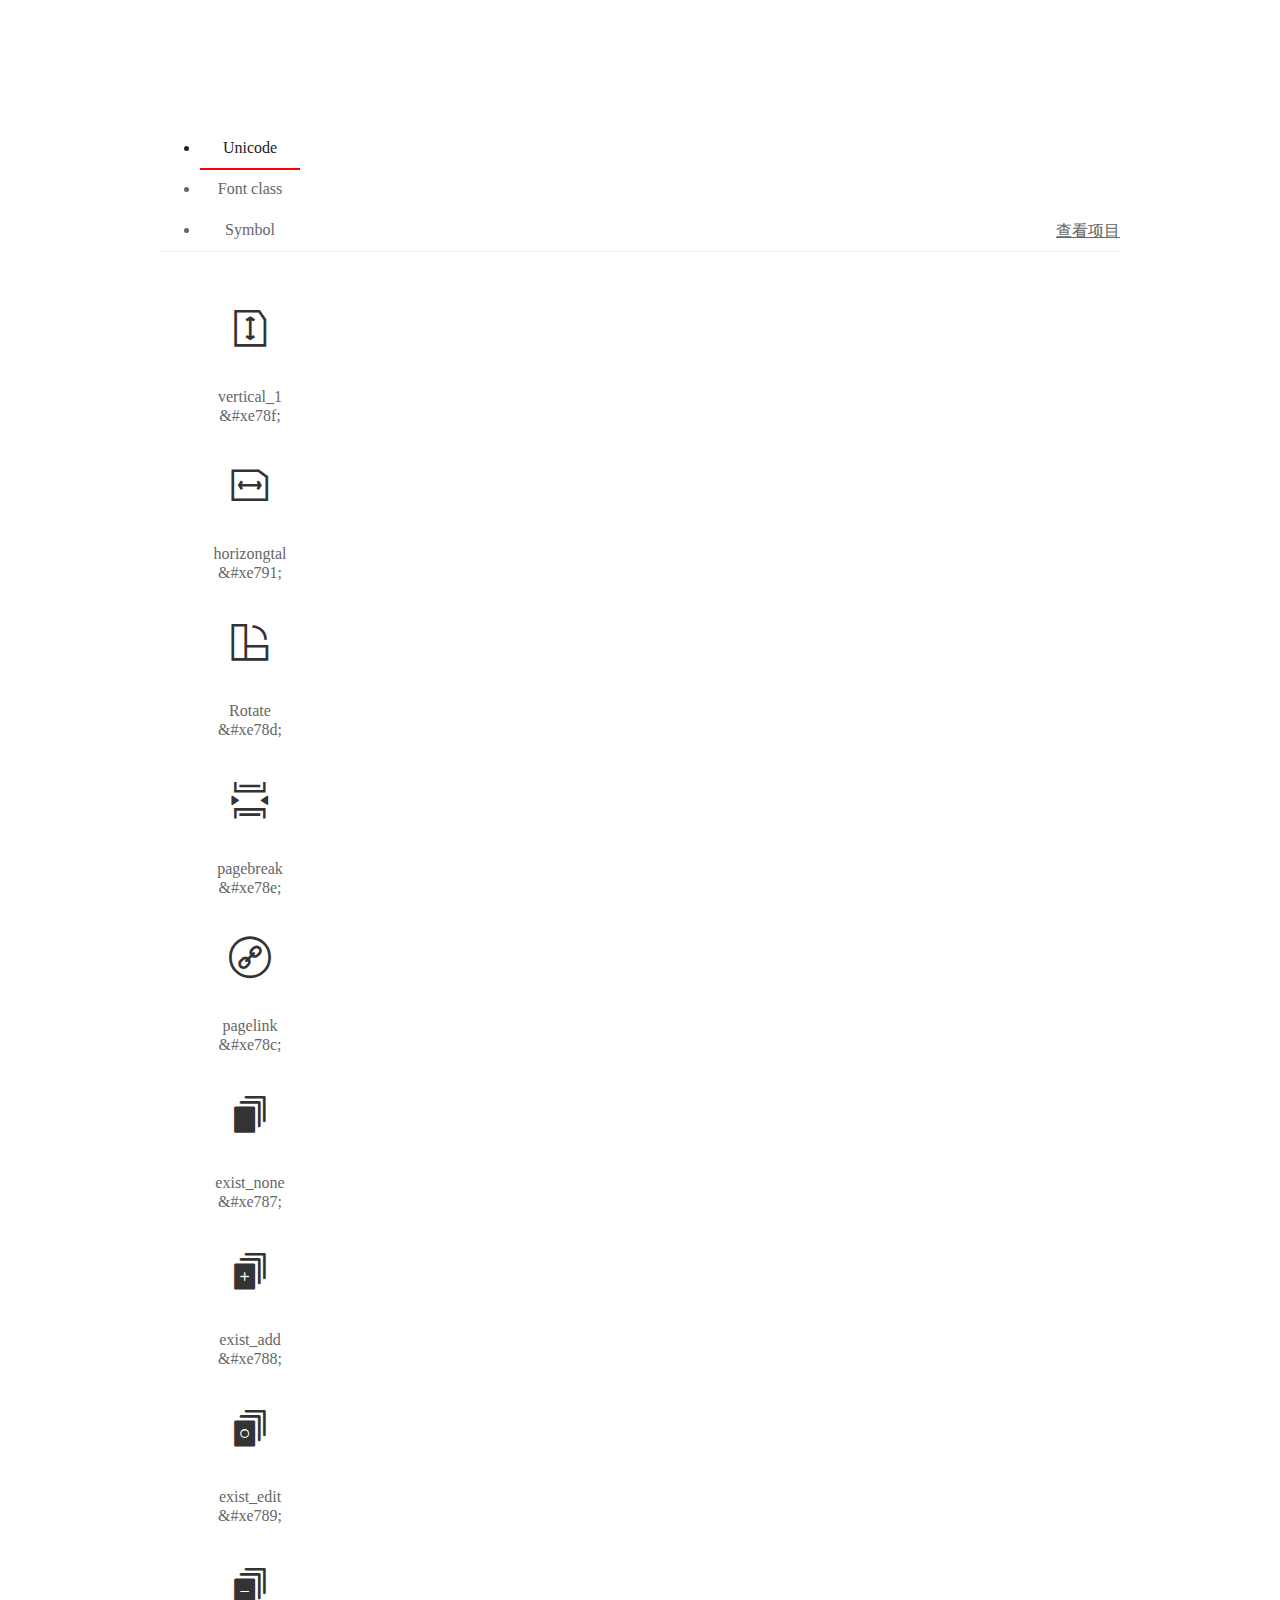
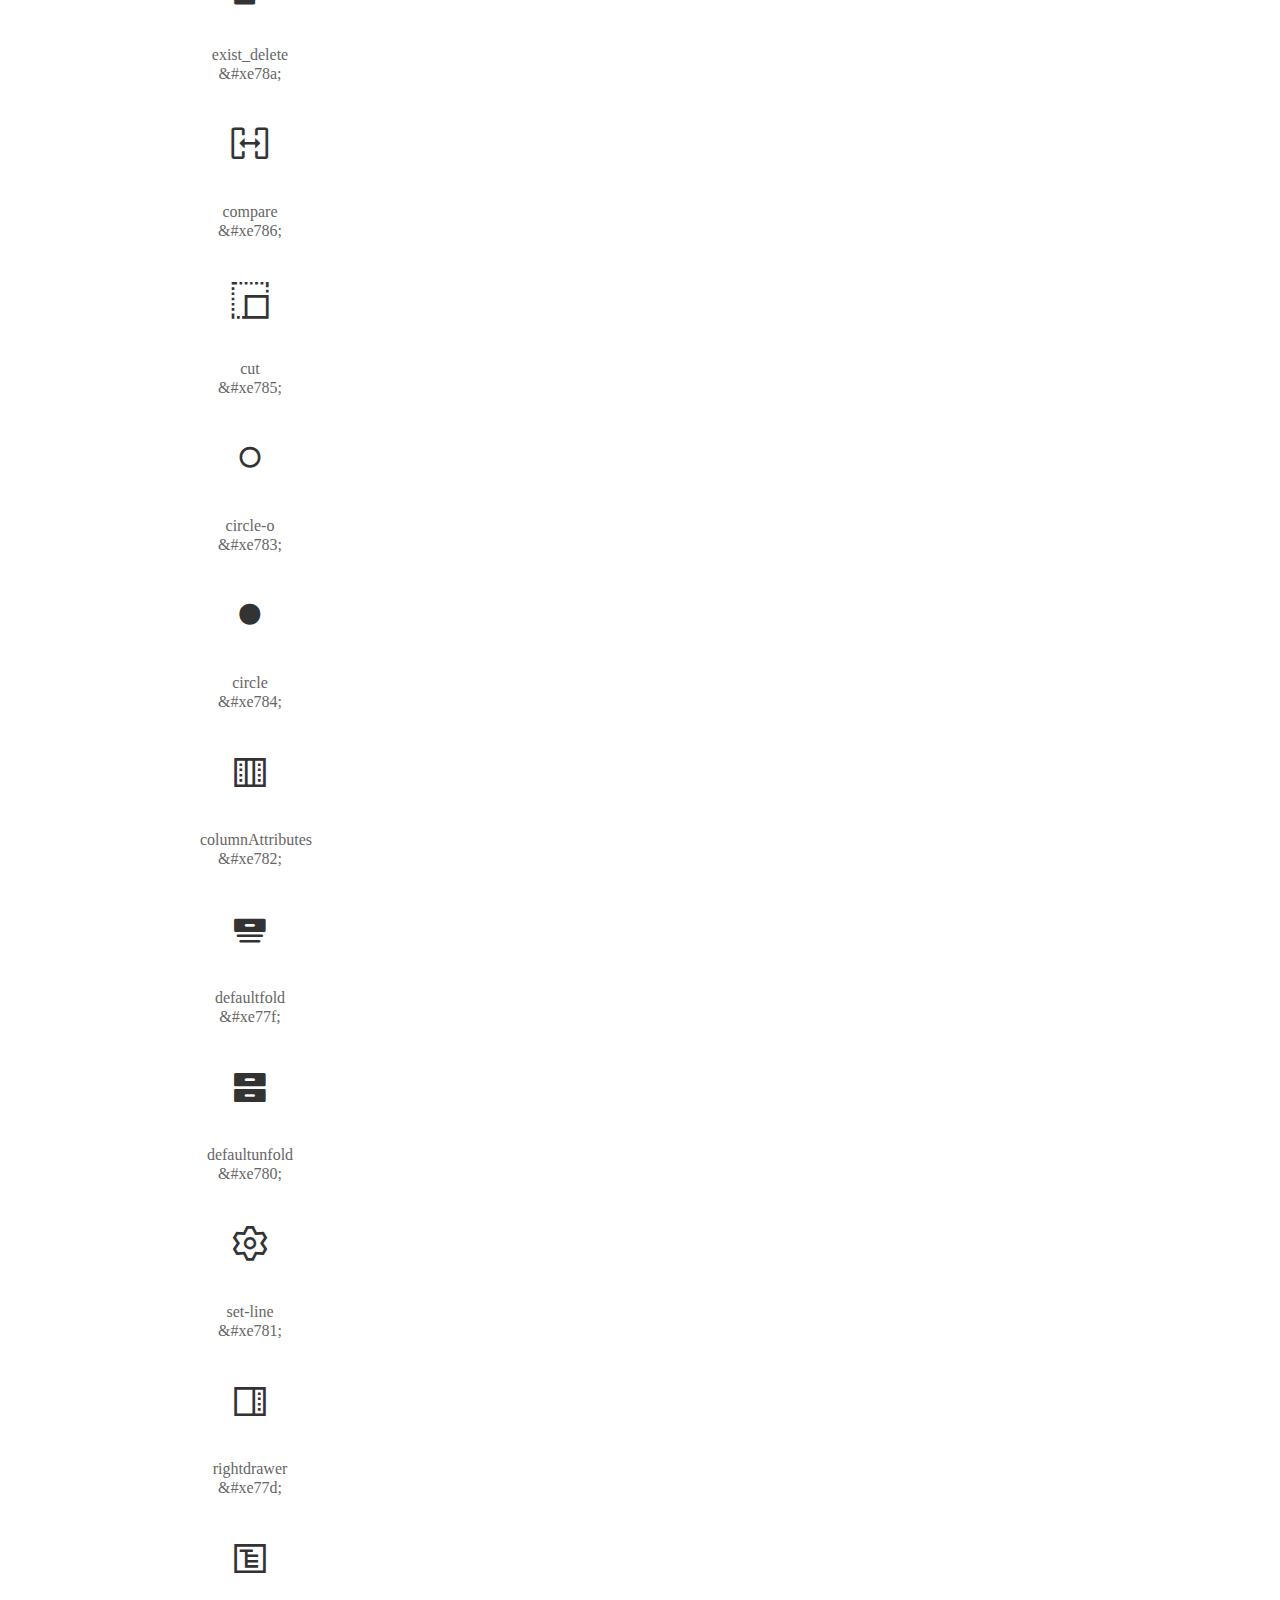
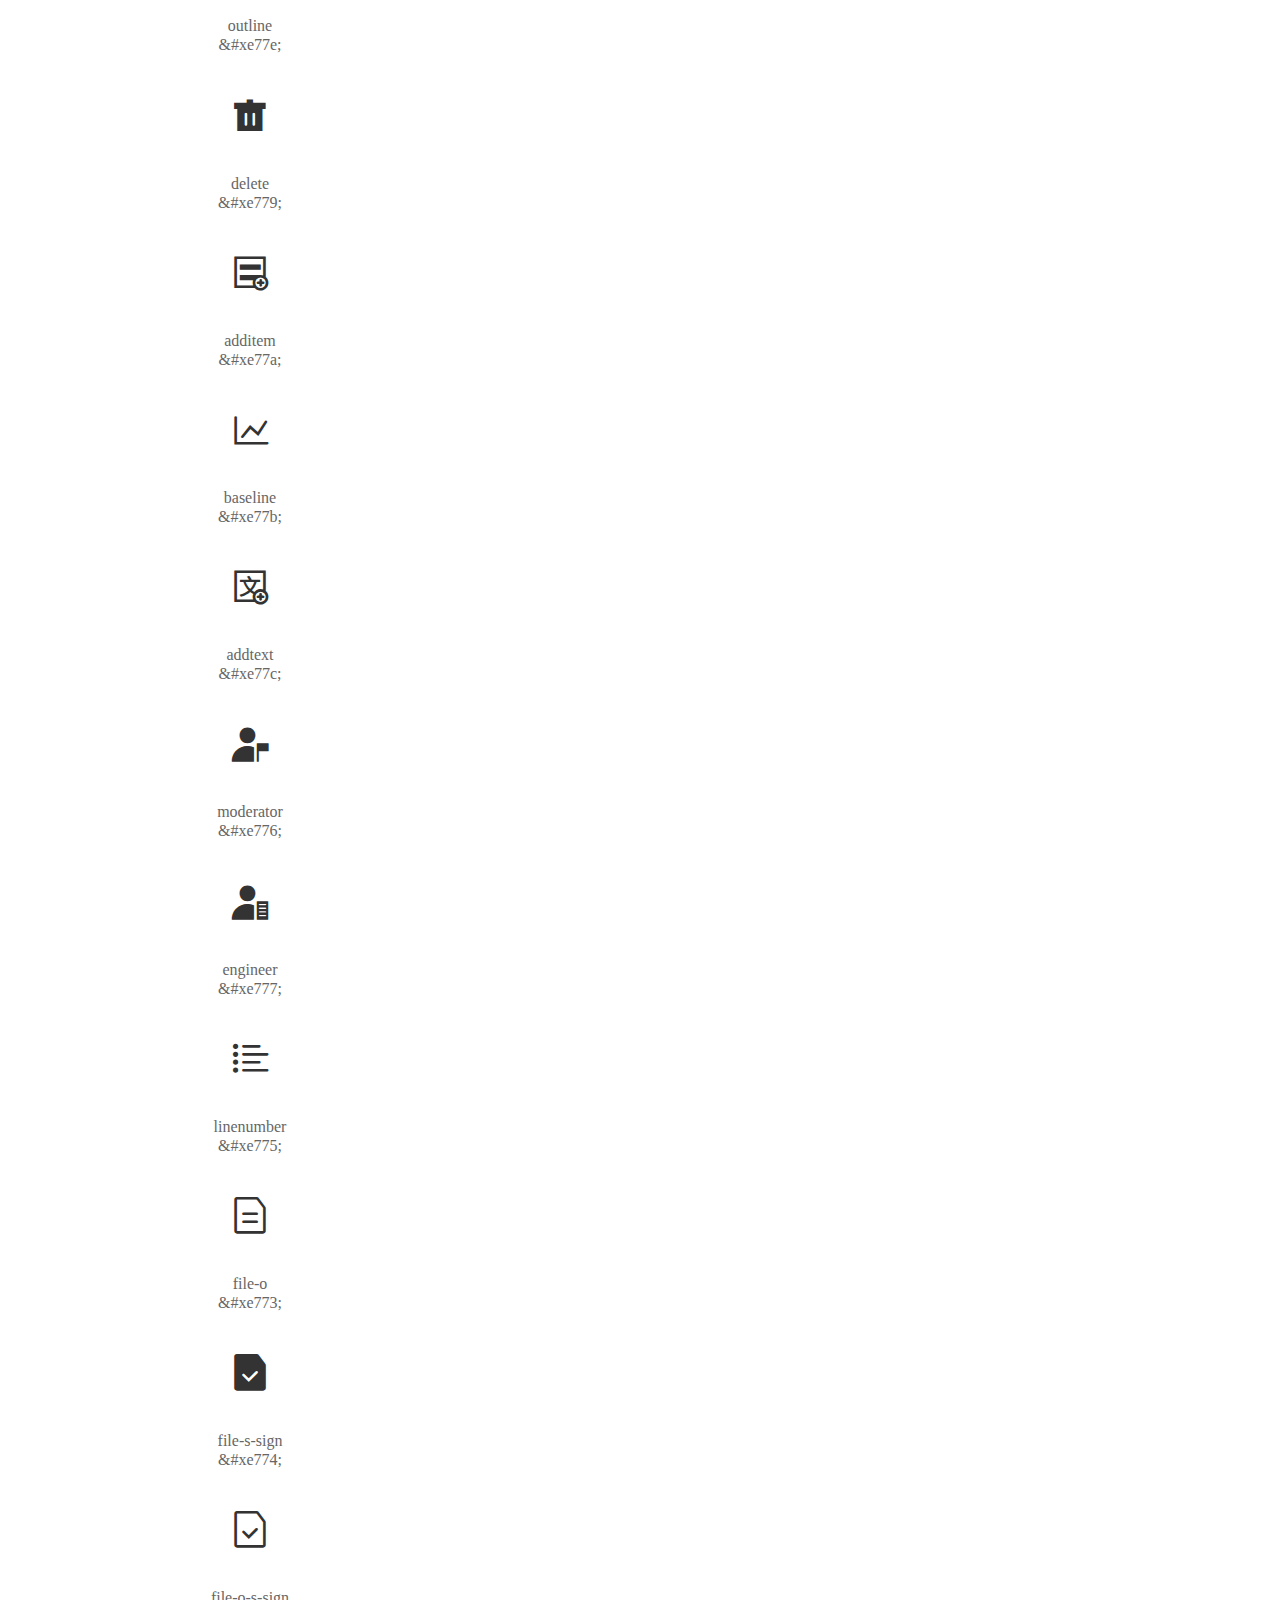
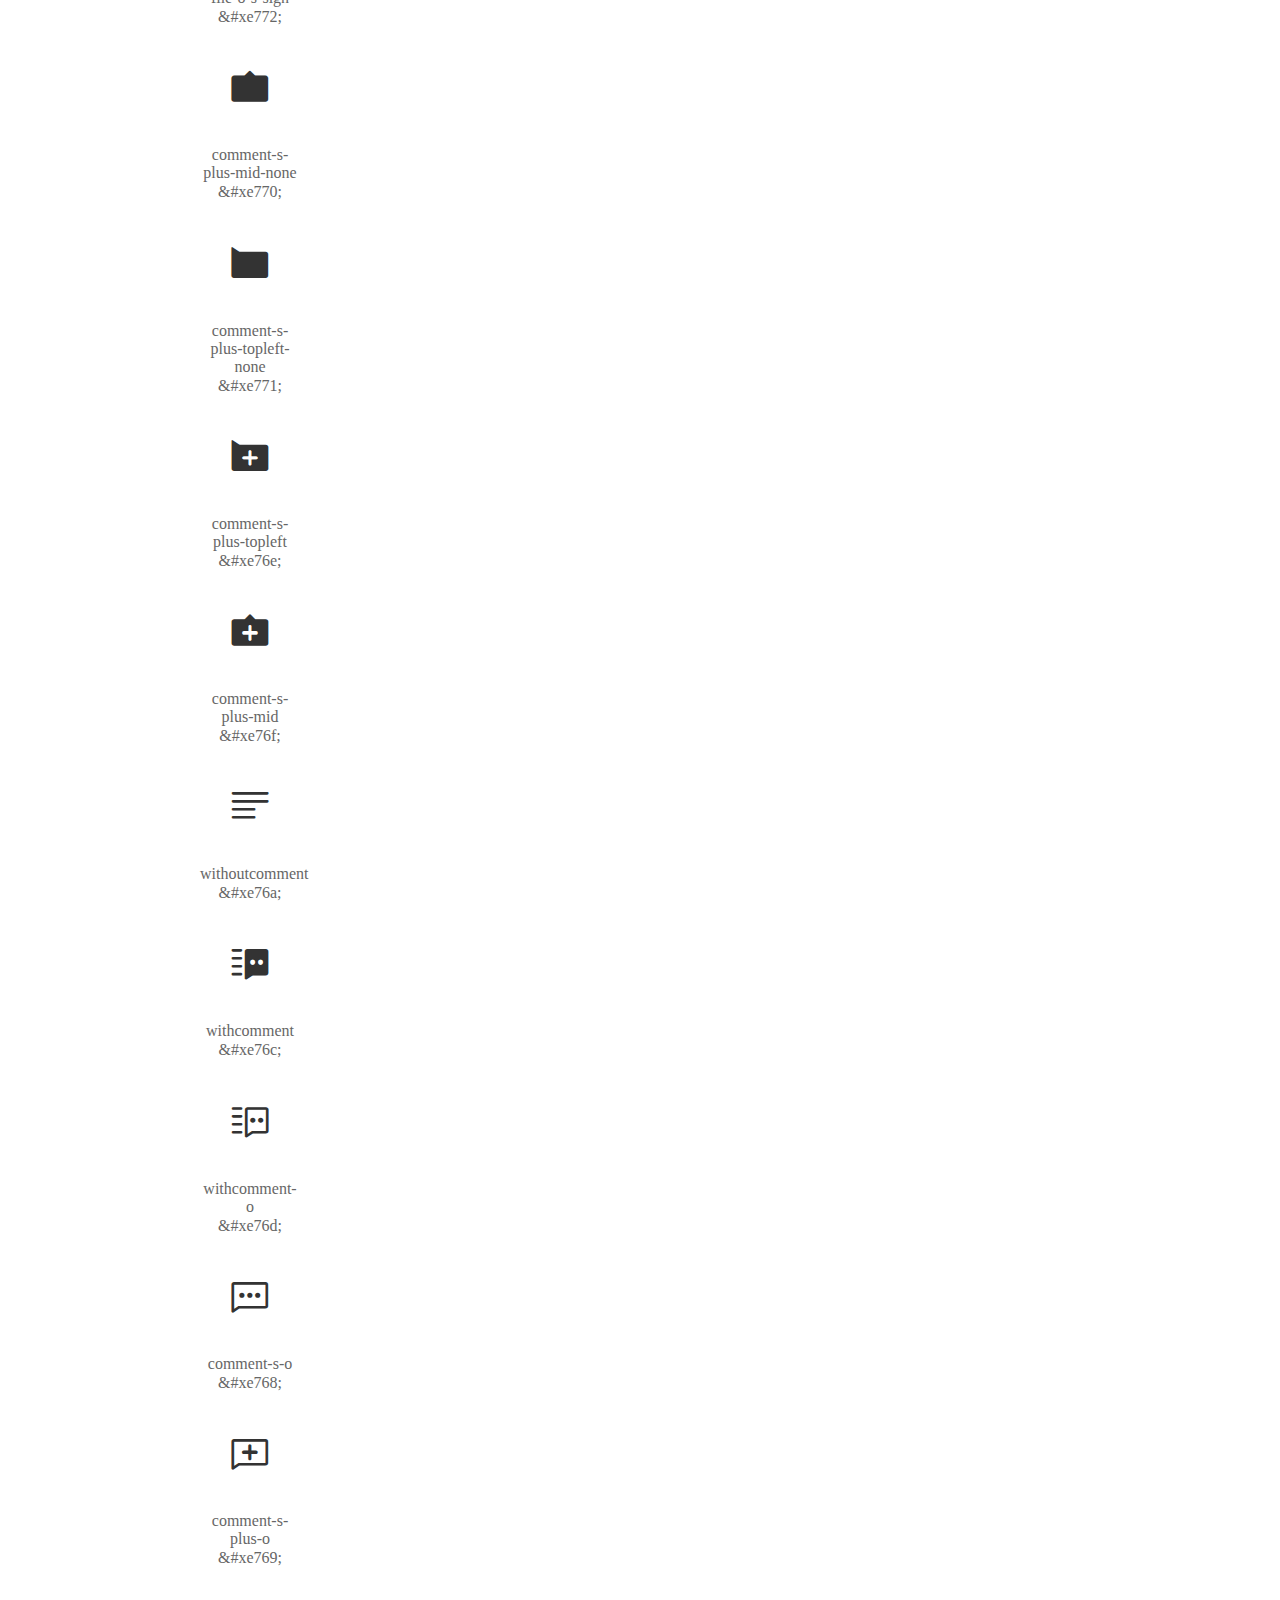
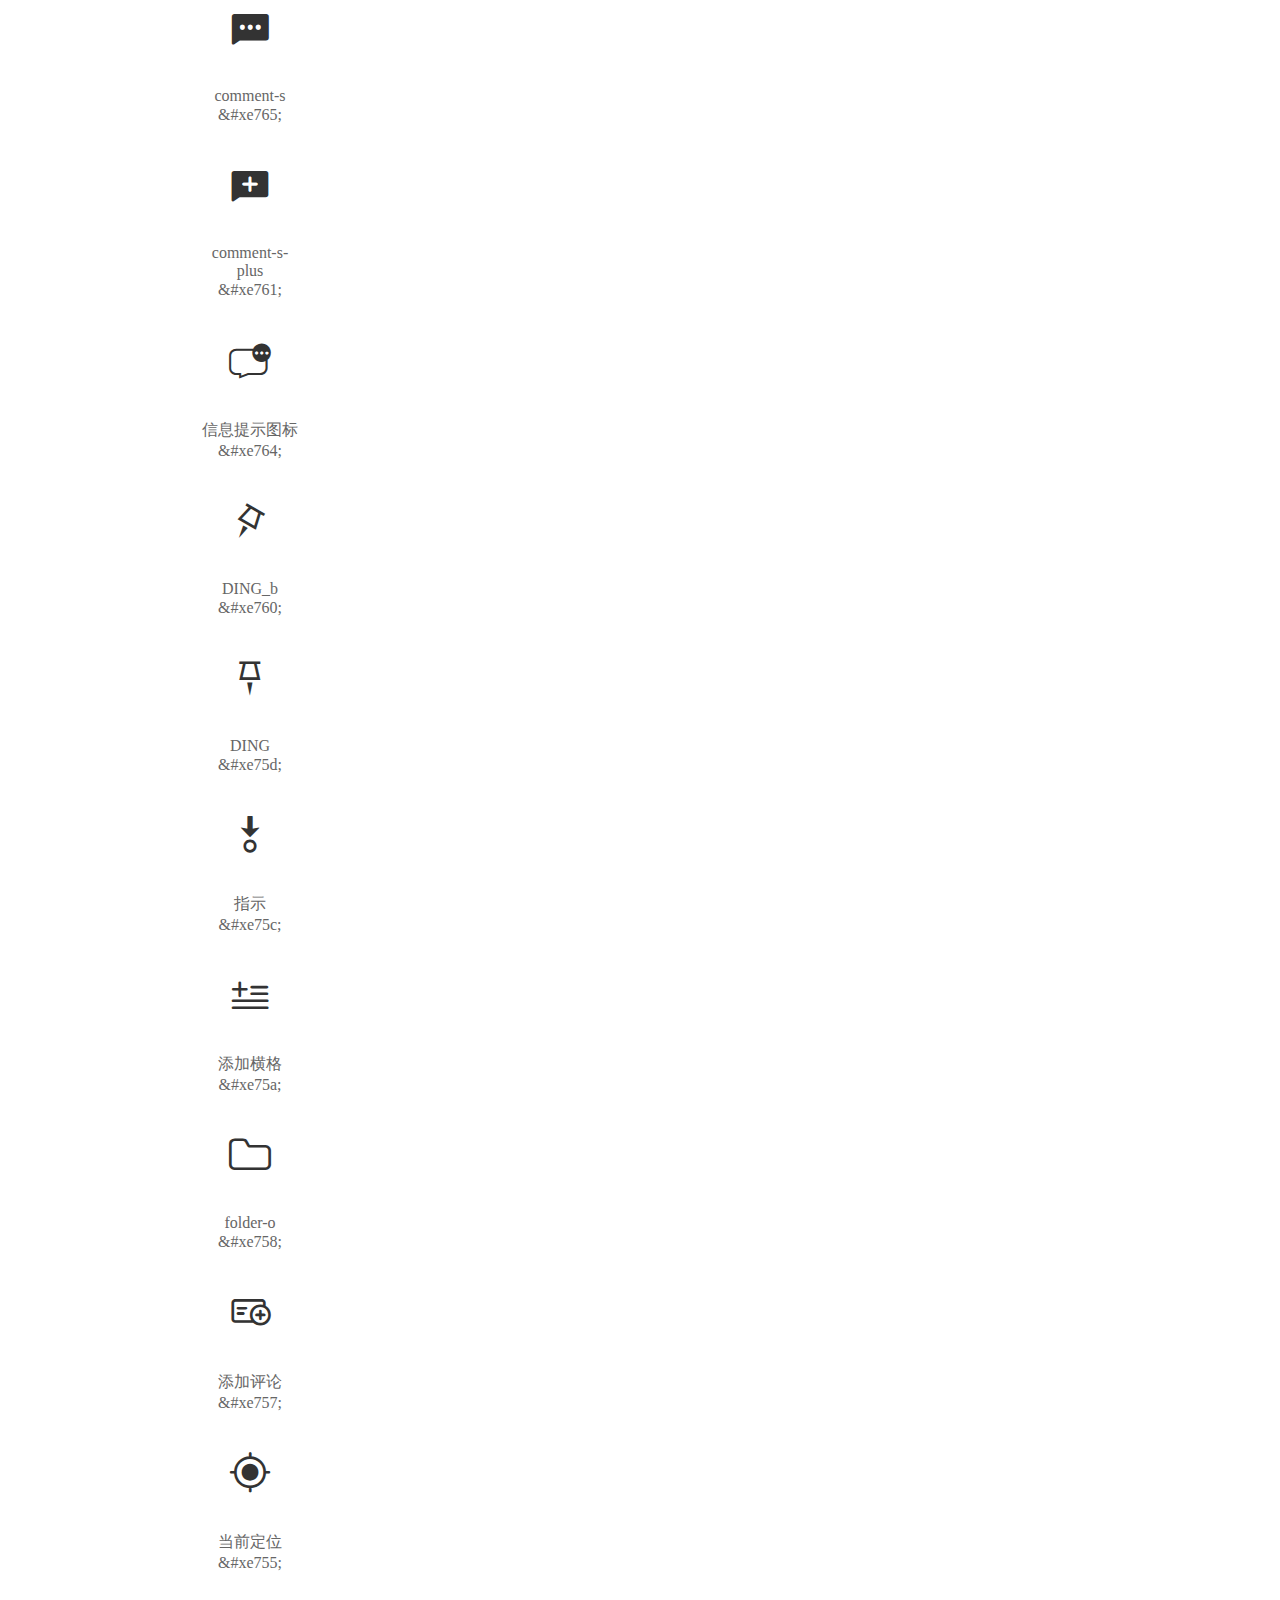
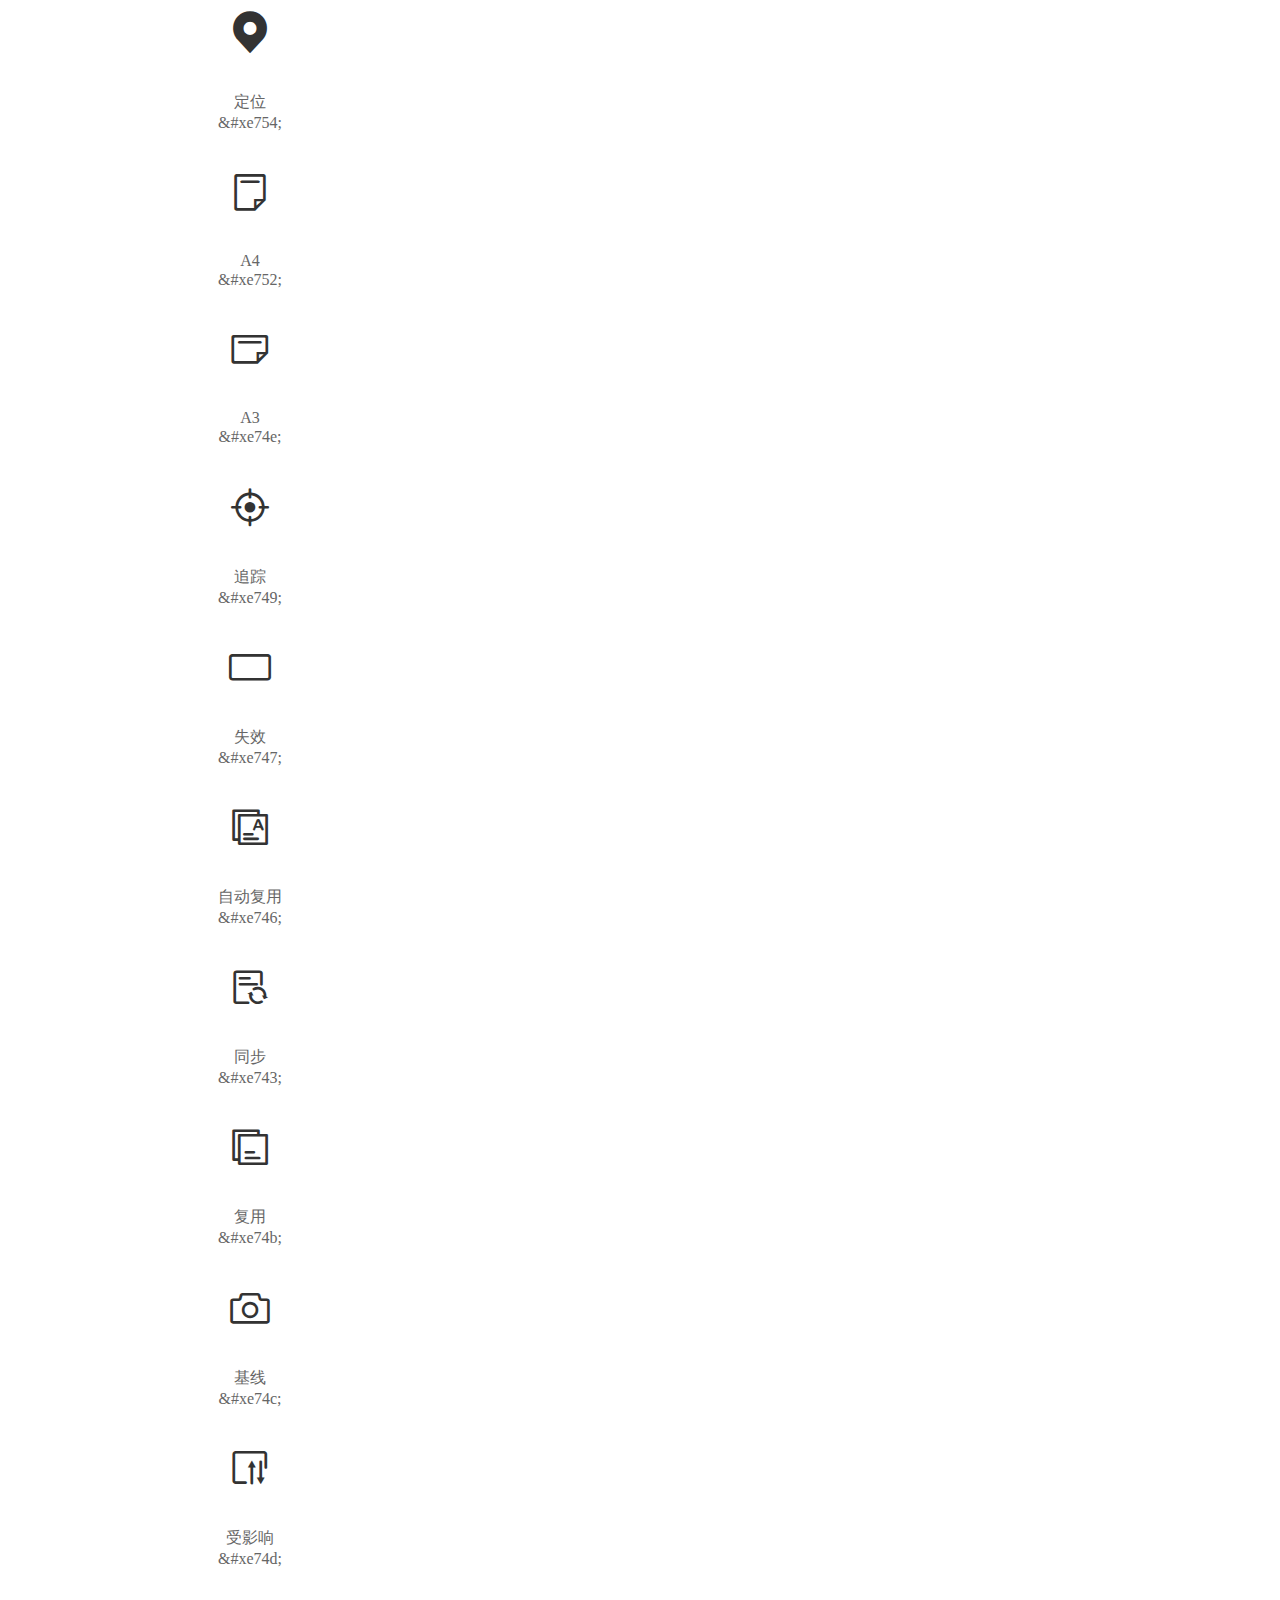
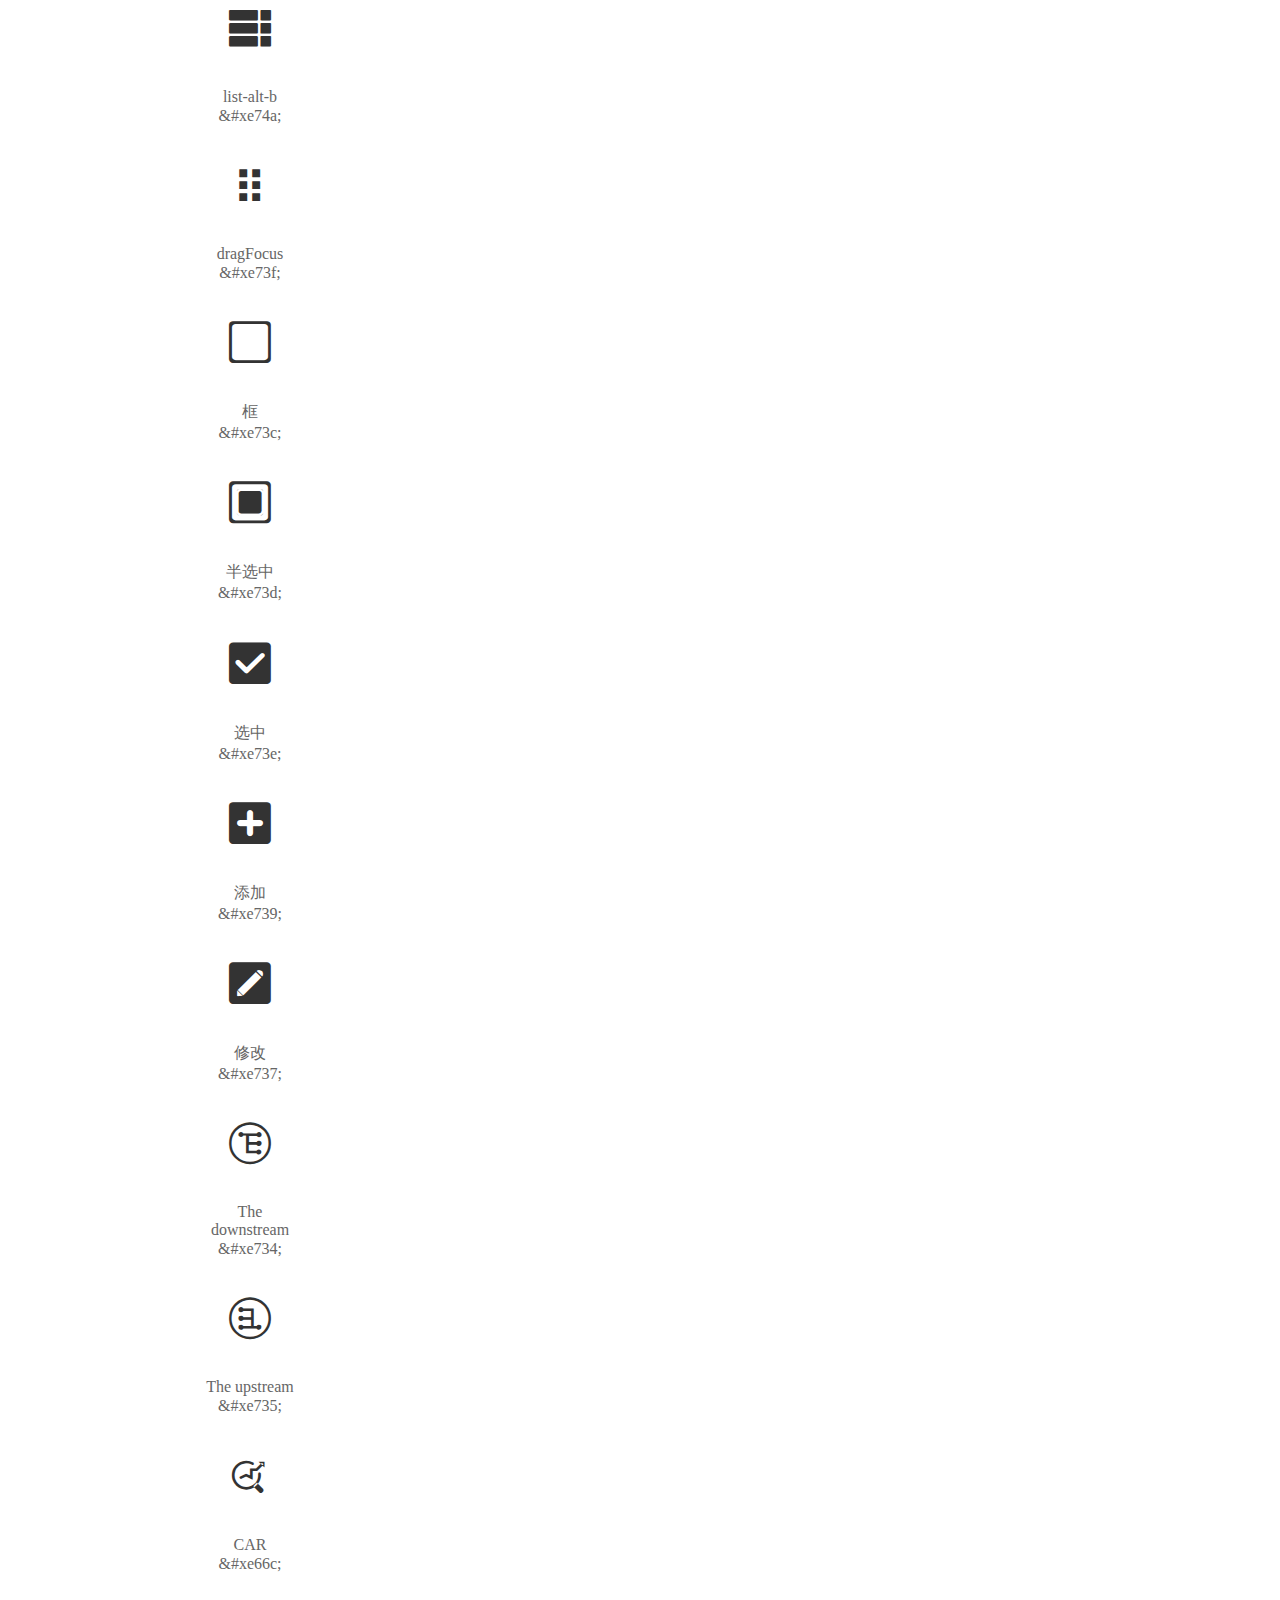
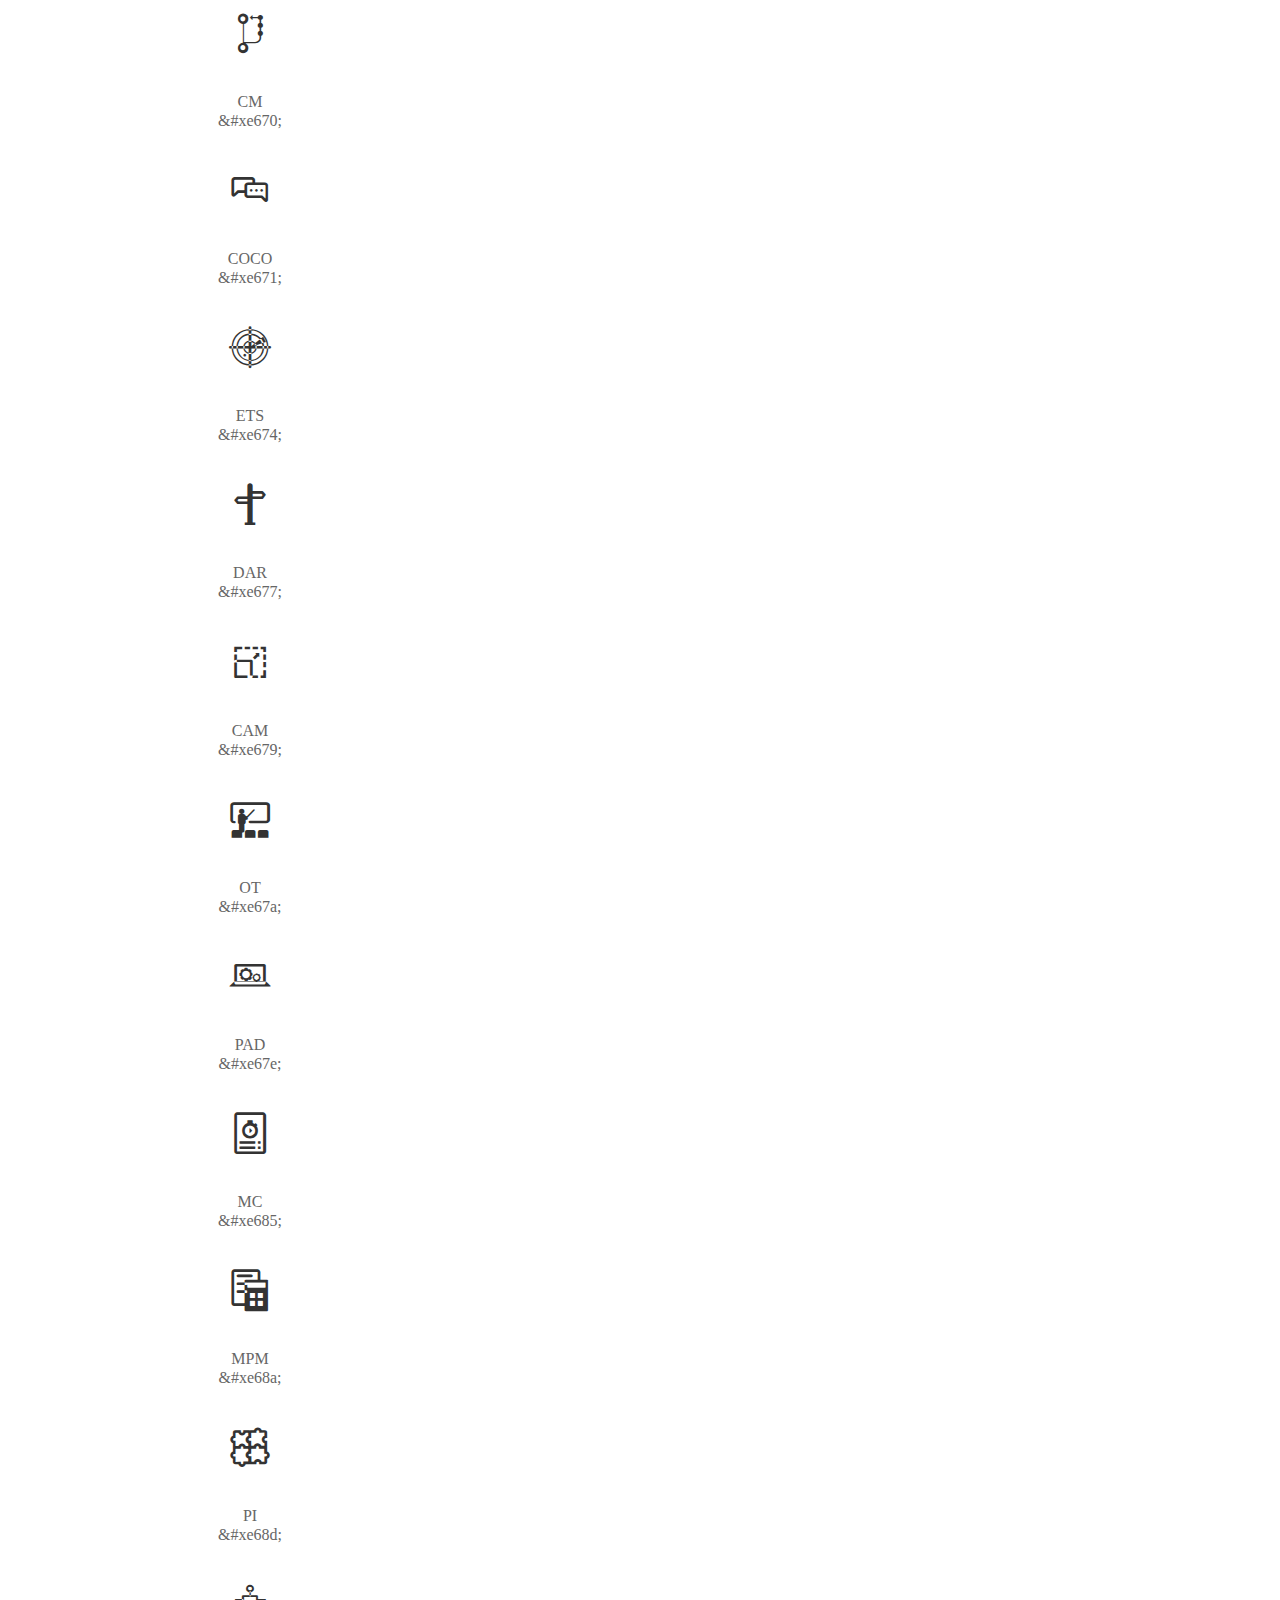
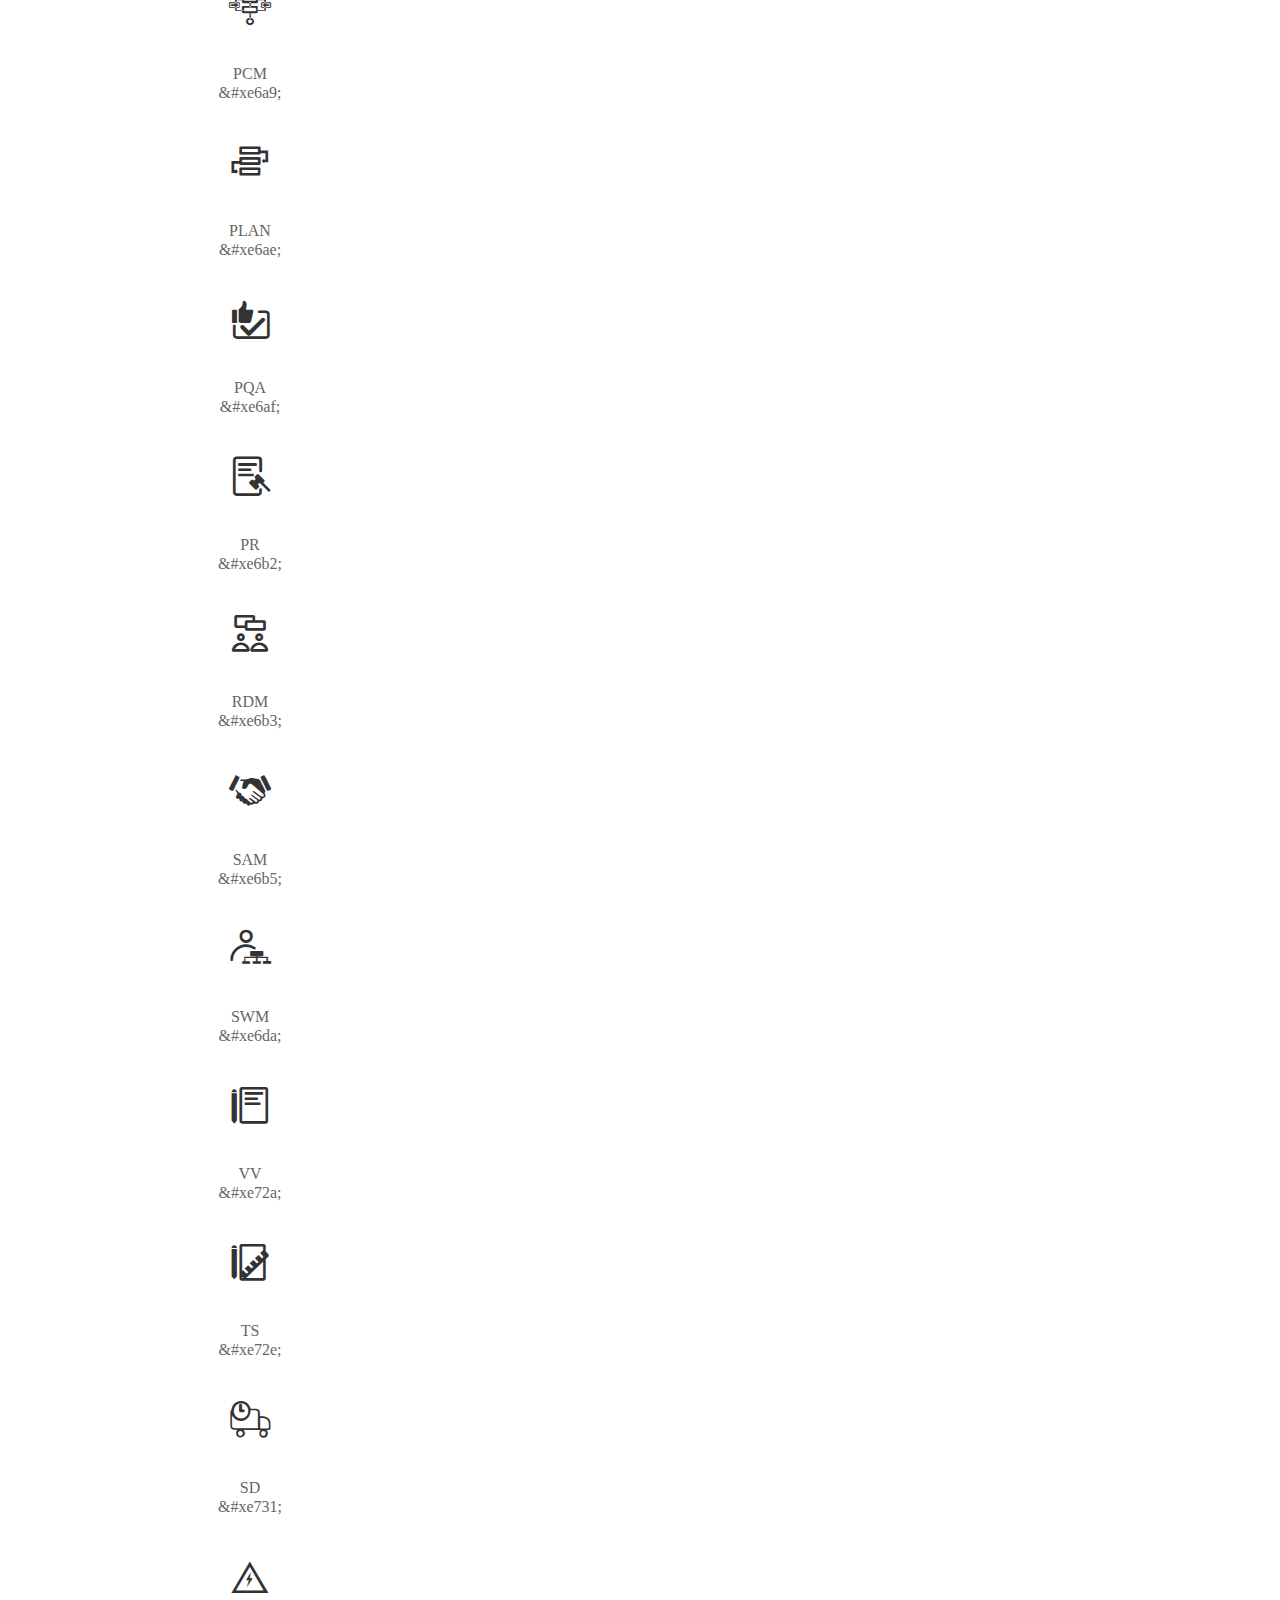
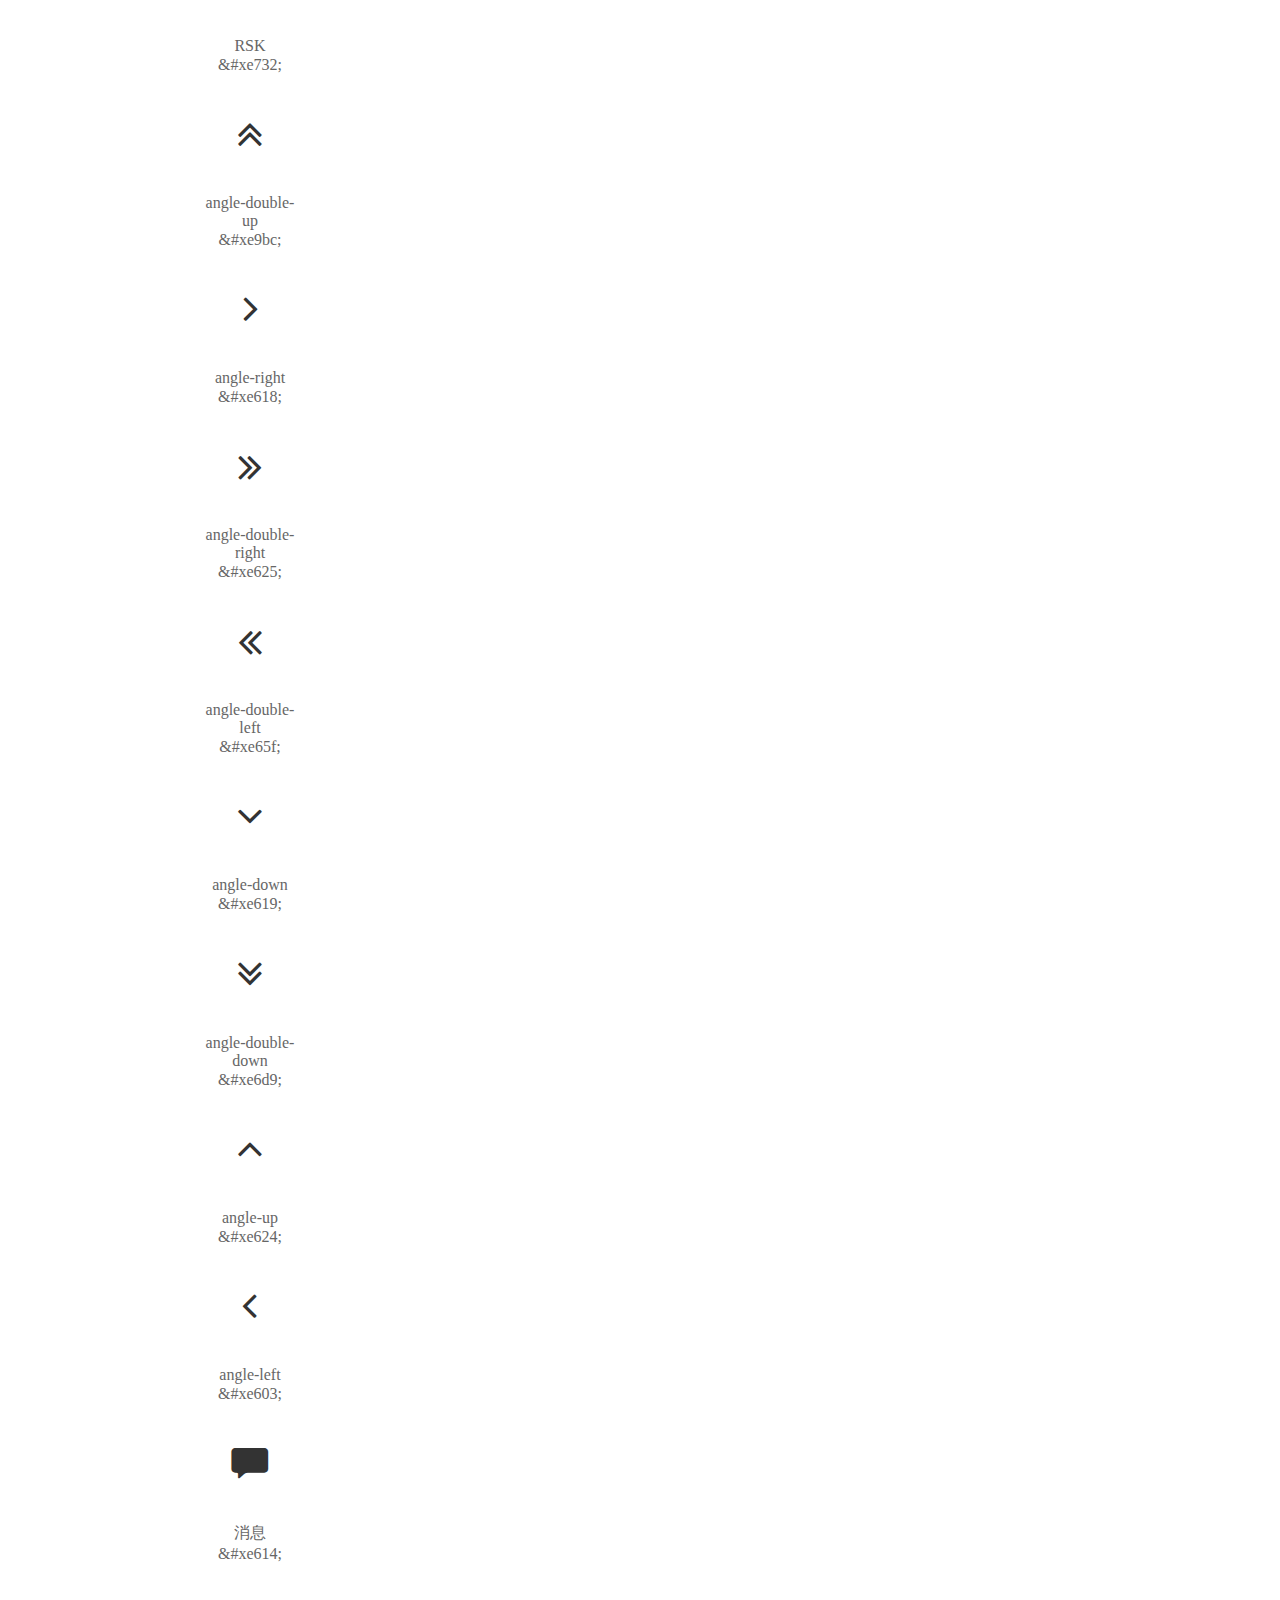
==== demo_index.html @ 4b27cd77 "Add files via upload" ====
<!DOCTYPE html>
<html>
<head>
  <meta charset="utf-8"/>
  <title>IconFont Demo</title>
  <link rel="shortcut icon" href="https://img.alicdn.com/tps/i4/TB1_oz6GVXXXXaFXpXXJDFnIXXX-64-64.ico" type="image/x-icon"/>
  <link rel="stylesheet" href="https://g.alicdn.com/thx/cube/1.3.2/cube.min.css">
  <link rel="stylesheet" href="demo.css">
  <link rel="stylesheet" href="iconfont.css">
  <script src="iconfont.js"></script>
  <!-- jQuery -->
  <script src="https://a1.alicdn.com/oss/uploads/2018/12/26/7bfddb60-08e8-11e9-9b04-53e73bb6408b.js"></script>
  <!-- 代码高亮 -->
  <script src="https://a1.alicdn.com/oss/uploads/2018/12/26/a3f714d0-08e6-11e9-8a15-ebf944d7534c.js"></script>
</head>
<body>
  <div class="main">
    <h1 class="logo"><a href="https://www.iconfont.cn/" title="iconfont 首页" target="_blank">&#xe86b;</a></h1>
    <div class="nav-tabs">
      <ul id="tabs" class="dib-box">
        <li class="dib active"><span>Unicode</span></li>
        <li class="dib"><span>Font class</span></li>
        <li class="dib"><span>Symbol</span></li>
      </ul>
      
      <a href="https://www.iconfont.cn/manage/index?manage_type=myprojects&projectId=692493" target="_blank" class="nav-more">查看项目</a>
      
    </div>
    <div class="tab-container">
      <div class="content unicode" style="display: block;">
          <ul class="icon_lists dib-box">
          
            <li class="dib">
              <span class="icon fa">&#xe78f;</span>
                <div class="name">vertical_1</div>
                <div class="code-name">&amp;#xe78f;</div>
              </li>
          
            <li class="dib">
              <span class="icon fa">&#xe791;</span>
                <div class="name">horizongtal</div>
                <div class="code-name">&amp;#xe791;</div>
              </li>
          
            <li class="dib">
              <span class="icon fa">&#xe78d;</span>
                <div class="name">Rotate</div>
                <div class="code-name">&amp;#xe78d;</div>
              </li>
          
            <li class="dib">
              <span class="icon fa">&#xe78e;</span>
                <div class="name">pagebreak</div>
                <div class="code-name">&amp;#xe78e;</div>
              </li>
          
            <li class="dib">
              <span class="icon fa">&#xe78c;</span>
                <div class="name">pagelink</div>
                <div class="code-name">&amp;#xe78c;</div>
              </li>
          
            <li class="dib">
              <span class="icon fa">&#xe787;</span>
                <div class="name">exist_none</div>
                <div class="code-name">&amp;#xe787;</div>
              </li>
          
            <li class="dib">
              <span class="icon fa">&#xe788;</span>
                <div class="name">exist_add</div>
                <div class="code-name">&amp;#xe788;</div>
              </li>
          
            <li class="dib">
              <span class="icon fa">&#xe789;</span>
                <div class="name">exist_edit</div>
                <div class="code-name">&amp;#xe789;</div>
              </li>
          
            <li class="dib">
              <span class="icon fa">&#xe78a;</span>
                <div class="name">exist_delete</div>
                <div class="code-name">&amp;#xe78a;</div>
              </li>
          
            <li class="dib">
              <span class="icon fa">&#xe786;</span>
                <div class="name">compare</div>
                <div class="code-name">&amp;#xe786;</div>
              </li>
          
            <li class="dib">
              <span class="icon fa">&#xe785;</span>
                <div class="name">cut</div>
                <div class="code-name">&amp;#xe785;</div>
              </li>
          
            <li class="dib">
              <span class="icon fa">&#xe783;</span>
                <div class="name">circle-o</div>
                <div class="code-name">&amp;#xe783;</div>
              </li>
          
            <li class="dib">
              <span class="icon fa">&#xe784;</span>
                <div class="name">circle</div>
                <div class="code-name">&amp;#xe784;</div>
              </li>
          
            <li class="dib">
              <span class="icon fa">&#xe782;</span>
                <div class="name">columnAttributes</div>
                <div class="code-name">&amp;#xe782;</div>
              </li>
          
            <li class="dib">
              <span class="icon fa">&#xe77f;</span>
                <div class="name">defaultfold</div>
                <div class="code-name">&amp;#xe77f;</div>
              </li>
          
            <li class="dib">
              <span class="icon fa">&#xe780;</span>
                <div class="name">defaultunfold</div>
                <div class="code-name">&amp;#xe780;</div>
              </li>
          
            <li class="dib">
              <span class="icon fa">&#xe781;</span>
                <div class="name">set-line</div>
                <div class="code-name">&amp;#xe781;</div>
              </li>
          
            <li class="dib">
              <span class="icon fa">&#xe77d;</span>
                <div class="name">rightdrawer</div>
                <div class="code-name">&amp;#xe77d;</div>
              </li>
          
            <li class="dib">
              <span class="icon fa">&#xe77e;</span>
                <div class="name">outline</div>
                <div class="code-name">&amp;#xe77e;</div>
              </li>
          
            <li class="dib">
              <span class="icon fa">&#xe779;</span>
                <div class="name">delete</div>
                <div class="code-name">&amp;#xe779;</div>
              </li>
          
            <li class="dib">
              <span class="icon fa">&#xe77a;</span>
                <div class="name">additem</div>
                <div class="code-name">&amp;#xe77a;</div>
              </li>
          
            <li class="dib">
              <span class="icon fa">&#xe77b;</span>
                <div class="name">baseline</div>
                <div class="code-name">&amp;#xe77b;</div>
              </li>
          
            <li class="dib">
              <span class="icon fa">&#xe77c;</span>
                <div class="name">addtext</div>
                <div class="code-name">&amp;#xe77c;</div>
              </li>
          
            <li class="dib">
              <span class="icon fa">&#xe776;</span>
                <div class="name">moderator</div>
                <div class="code-name">&amp;#xe776;</div>
              </li>
          
            <li class="dib">
              <span class="icon fa">&#xe777;</span>
                <div class="name">engineer</div>
                <div class="code-name">&amp;#xe777;</div>
              </li>
          
            <li class="dib">
              <span class="icon fa">&#xe775;</span>
                <div class="name">linenumber</div>
                <div class="code-name">&amp;#xe775;</div>
              </li>
          
            <li class="dib">
              <span class="icon fa">&#xe773;</span>
                <div class="name">file-o</div>
                <div class="code-name">&amp;#xe773;</div>
              </li>
          
            <li class="dib">
              <span class="icon fa">&#xe774;</span>
                <div class="name">file-s-sign</div>
                <div class="code-name">&amp;#xe774;</div>
              </li>
          
            <li class="dib">
              <span class="icon fa">&#xe772;</span>
                <div class="name">file-o-s-sign</div>
                <div class="code-name">&amp;#xe772;</div>
              </li>
          
            <li class="dib">
              <span class="icon fa">&#xe770;</span>
                <div class="name">comment-s-plus-mid-none</div>
                <div class="code-name">&amp;#xe770;</div>
              </li>
          
            <li class="dib">
              <span class="icon fa">&#xe771;</span>
                <div class="name">comment-s-plus-topleft-none</div>
                <div class="code-name">&amp;#xe771;</div>
              </li>
          
            <li class="dib">
              <span class="icon fa">&#xe76e;</span>
                <div class="name">comment-s-plus-topleft</div>
                <div class="code-name">&amp;#xe76e;</div>
              </li>
          
            <li class="dib">
              <span class="icon fa">&#xe76f;</span>
                <div class="name">comment-s-plus-mid</div>
                <div class="code-name">&amp;#xe76f;</div>
              </li>
          
            <li class="dib">
              <span class="icon fa">&#xe76a;</span>
                <div class="name">withoutcomment</div>
                <div class="code-name">&amp;#xe76a;</div>
              </li>
          
            <li class="dib">
              <span class="icon fa">&#xe76c;</span>
                <div class="name">withcomment</div>
                <div class="code-name">&amp;#xe76c;</div>
              </li>
          
            <li class="dib">
              <span class="icon fa">&#xe76d;</span>
                <div class="name">withcomment-o</div>
                <div class="code-name">&amp;#xe76d;</div>
              </li>
          
            <li class="dib">
              <span class="icon fa">&#xe768;</span>
                <div class="name">comment-s-o</div>
                <div class="code-name">&amp;#xe768;</div>
              </li>
          
            <li class="dib">
              <span class="icon fa">&#xe769;</span>
                <div class="name">comment-s-plus-o</div>
                <div class="code-name">&amp;#xe769;</div>
              </li>
          
            <li class="dib">
              <span class="icon fa">&#xe765;</span>
                <div class="name">comment-s</div>
                <div class="code-name">&amp;#xe765;</div>
              </li>
          
            <li class="dib">
              <span class="icon fa">&#xe761;</span>
                <div class="name">comment-s-plus</div>
                <div class="code-name">&amp;#xe761;</div>
              </li>
          
            <li class="dib">
              <span class="icon fa">&#xe764;</span>
                <div class="name">信息提示图标</div>
                <div class="code-name">&amp;#xe764;</div>
              </li>
          
            <li class="dib">
              <span class="icon fa">&#xe760;</span>
                <div class="name">DING_b</div>
                <div class="code-name">&amp;#xe760;</div>
              </li>
          
            <li class="dib">
              <span class="icon fa">&#xe75d;</span>
                <div class="name">DING</div>
                <div class="code-name">&amp;#xe75d;</div>
              </li>
          
            <li class="dib">
              <span class="icon fa">&#xe75c;</span>
                <div class="name">指示</div>
                <div class="code-name">&amp;#xe75c;</div>
              </li>
          
            <li class="dib">
              <span class="icon fa">&#xe75a;</span>
                <div class="name">添加横格</div>
                <div class="code-name">&amp;#xe75a;</div>
              </li>
          
            <li class="dib">
              <span class="icon fa">&#xe758;</span>
                <div class="name">folder-o</div>
                <div class="code-name">&amp;#xe758;</div>
              </li>
          
            <li class="dib">
              <span class="icon fa">&#xe757;</span>
                <div class="name">添加评论</div>
                <div class="code-name">&amp;#xe757;</div>
              </li>
          
            <li class="dib">
              <span class="icon fa">&#xe755;</span>
                <div class="name">当前定位</div>
                <div class="code-name">&amp;#xe755;</div>
              </li>
          
            <li class="dib">
              <span class="icon fa">&#xe754;</span>
                <div class="name">定位</div>
                <div class="code-name">&amp;#xe754;</div>
              </li>
          
            <li class="dib">
              <span class="icon fa">&#xe752;</span>
                <div class="name">A4</div>
                <div class="code-name">&amp;#xe752;</div>
              </li>
          
            <li class="dib">
              <span class="icon fa">&#xe74e;</span>
                <div class="name">A3</div>
                <div class="code-name">&amp;#xe74e;</div>
              </li>
          
            <li class="dib">
              <span class="icon fa">&#xe749;</span>
                <div class="name">追踪</div>
                <div class="code-name">&amp;#xe749;</div>
              </li>
          
            <li class="dib">
              <span class="icon fa">&#xe747;</span>
                <div class="name">失效</div>
                <div class="code-name">&amp;#xe747;</div>
              </li>
          
            <li class="dib">
              <span class="icon fa">&#xe746;</span>
                <div class="name">自动复用</div>
                <div class="code-name">&amp;#xe746;</div>
              </li>
          
            <li class="dib">
              <span class="icon fa">&#xe743;</span>
                <div class="name">同步</div>
                <div class="code-name">&amp;#xe743;</div>
              </li>
          
            <li class="dib">
              <span class="icon fa">&#xe74b;</span>
                <div class="name">复用</div>
                <div class="code-name">&amp;#xe74b;</div>
              </li>
          
            <li class="dib">
              <span class="icon fa">&#xe74c;</span>
                <div class="name">基线</div>
                <div class="code-name">&amp;#xe74c;</div>
              </li>
          
            <li class="dib">
              <span class="icon fa">&#xe74d;</span>
                <div class="name">受影响</div>
                <div class="code-name">&amp;#xe74d;</div>
              </li>
          
            <li class="dib">
              <span class="icon fa">&#xe74a;</span>
                <div class="name">list-alt-b</div>
                <div class="code-name">&amp;#xe74a;</div>
              </li>
          
            <li class="dib">
              <span class="icon fa">&#xe73f;</span>
                <div class="name">dragFocus</div>
                <div class="code-name">&amp;#xe73f;</div>
              </li>
          
            <li class="dib">
              <span class="icon fa">&#xe73c;</span>
                <div class="name">框</div>
                <div class="code-name">&amp;#xe73c;</div>
              </li>
          
            <li class="dib">
              <span class="icon fa">&#xe73d;</span>
                <div class="name">半选中</div>
                <div class="code-name">&amp;#xe73d;</div>
              </li>
          
            <li class="dib">
              <span class="icon fa">&#xe73e;</span>
                <div class="name">选中</div>
                <div class="code-name">&amp;#xe73e;</div>
              </li>
          
            <li class="dib">
              <span class="icon fa">&#xe739;</span>
                <div class="name">添加</div>
                <div class="code-name">&amp;#xe739;</div>
              </li>
          
            <li class="dib">
              <span class="icon fa">&#xe737;</span>
                <div class="name">修改</div>
                <div class="code-name">&amp;#xe737;</div>
              </li>
          
            <li class="dib">
              <span class="icon fa">&#xe734;</span>
                <div class="name">The downstream</div>
                <div class="code-name">&amp;#xe734;</div>
              </li>
          
            <li class="dib">
              <span class="icon fa">&#xe735;</span>
                <div class="name">The upstream</div>
                <div class="code-name">&amp;#xe735;</div>
              </li>
          
            <li class="dib">
              <span class="icon fa">&#xe66c;</span>
                <div class="name">CAR</div>
                <div class="code-name">&amp;#xe66c;</div>
              </li>
          
            <li class="dib">
              <span class="icon fa">&#xe670;</span>
                <div class="name">CM</div>
                <div class="code-name">&amp;#xe670;</div>
              </li>
          
            <li class="dib">
              <span class="icon fa">&#xe671;</span>
                <div class="name">COCO</div>
                <div class="code-name">&amp;#xe671;</div>
              </li>
          
            <li class="dib">
              <span class="icon fa">&#xe674;</span>
                <div class="name">ETS</div>
                <div class="code-name">&amp;#xe674;</div>
              </li>
          
            <li class="dib">
              <span class="icon fa">&#xe677;</span>
                <div class="name">DAR</div>
                <div class="code-name">&amp;#xe677;</div>
              </li>
          
            <li class="dib">
              <span class="icon fa">&#xe679;</span>
                <div class="name">CAM</div>
                <div class="code-name">&amp;#xe679;</div>
              </li>
          
            <li class="dib">
              <span class="icon fa">&#xe67a;</span>
                <div class="name">OT</div>
                <div class="code-name">&amp;#xe67a;</div>
              </li>
          
            <li class="dib">
              <span class="icon fa">&#xe67e;</span>
                <div class="name">PAD</div>
                <div class="code-name">&amp;#xe67e;</div>
              </li>
          
            <li class="dib">
              <span class="icon fa">&#xe685;</span>
                <div class="name">MC</div>
                <div class="code-name">&amp;#xe685;</div>
              </li>
          
            <li class="dib">
              <span class="icon fa">&#xe68a;</span>
                <div class="name">MPM</div>
                <div class="code-name">&amp;#xe68a;</div>
              </li>
          
            <li class="dib">
              <span class="icon fa">&#xe68d;</span>
                <div class="name">PI</div>
                <div class="code-name">&amp;#xe68d;</div>
              </li>
          
            <li class="dib">
              <span class="icon fa">&#xe6a9;</span>
                <div class="name">PCM</div>
                <div class="code-name">&amp;#xe6a9;</div>
              </li>
          
            <li class="dib">
              <span class="icon fa">&#xe6ae;</span>
                <div class="name">PLAN</div>
                <div class="code-name">&amp;#xe6ae;</div>
              </li>
          
            <li class="dib">
              <span class="icon fa">&#xe6af;</span>
                <div class="name">PQA</div>
                <div class="code-name">&amp;#xe6af;</div>
              </li>
          
            <li class="dib">
              <span class="icon fa">&#xe6b2;</span>
                <div class="name">PR</div>
                <div class="code-name">&amp;#xe6b2;</div>
              </li>
          
            <li class="dib">
              <span class="icon fa">&#xe6b3;</span>
                <div class="name">RDM</div>
                <div class="code-name">&amp;#xe6b3;</div>
              </li>
          
            <li class="dib">
              <span class="icon fa">&#xe6b5;</span>
                <div class="name">SAM</div>
                <div class="code-name">&amp;#xe6b5;</div>
              </li>
          
            <li class="dib">
              <span class="icon fa">&#xe6da;</span>
                <div class="name">SWM</div>
                <div class="code-name">&amp;#xe6da;</div>
              </li>
          
            <li class="dib">
              <span class="icon fa">&#xe72a;</span>
                <div class="name">VV</div>
                <div class="code-name">&amp;#xe72a;</div>
              </li>
          
            <li class="dib">
              <span class="icon fa">&#xe72e;</span>
                <div class="name">TS</div>
                <div class="code-name">&amp;#xe72e;</div>
              </li>
          
            <li class="dib">
              <span class="icon fa">&#xe731;</span>
                <div class="name">SD</div>
                <div class="code-name">&amp;#xe731;</div>
              </li>
          
            <li class="dib">
              <span class="icon fa">&#xe732;</span>
                <div class="name">RSK</div>
                <div class="code-name">&amp;#xe732;</div>
              </li>
          
            <li class="dib">
              <span class="icon fa">&#xe9bc;</span>
                <div class="name">angle-double-up</div>
                <div class="code-name">&amp;#xe9bc;</div>
              </li>
          
            <li class="dib">
              <span class="icon fa">&#xe618;</span>
                <div class="name">angle-right</div>
                <div class="code-name">&amp;#xe618;</div>
              </li>
          
            <li class="dib">
              <span class="icon fa">&#xe625;</span>
                <div class="name">angle-double-right</div>
                <div class="code-name">&amp;#xe625;</div>
              </li>
          
            <li class="dib">
              <span class="icon fa">&#xe65f;</span>
                <div class="name">angle-double-left</div>
                <div class="code-name">&amp;#xe65f;</div>
              </li>
          
            <li class="dib">
              <span class="icon fa">&#xe619;</span>
                <div class="name">angle-down</div>
                <div class="code-name">&amp;#xe619;</div>
              </li>
          
            <li class="dib">
              <span class="icon fa">&#xe6d9;</span>
                <div class="name">angle-double-down</div>
                <div class="code-name">&amp;#xe6d9;</div>
              </li>
          
            <li class="dib">
              <span class="icon fa">&#xe624;</span>
                <div class="name">angle-up</div>
                <div class="code-name">&amp;#xe624;</div>
              </li>
          
            <li class="dib">
              <span class="icon fa">&#xe603;</span>
                <div class="name">angle-left</div>
                <div class="code-name">&amp;#xe603;</div>
              </li>
          
            <li class="dib">
              <span class="icon fa">&#xe614;</span>
                <div class="name">消息</div>
                <div class="code-name">&amp;#xe614;</div>
              </li>
          
            <li class="dib">
              <span class="icon fa">&#xe728;</span>
                <div class="name">消息</div>
                <div class="code-name">&amp;#xe728;</div>
              </li>
          
            <li class="dib">
              <span class="icon fa">&#xe662;</span>
                <div class="name">relationship</div>
                <div class="code-name">&amp;#xe662;</div>
              </li>
          
            <li class="dib">
              <span class="icon fa">&#xe66a;</span>
                <div class="name">tree shape</div>
                <div class="code-name">&amp;#xe66a;</div>
              </li>
          
            <li class="dib">
              <span class="icon fa">&#xeaac;</span>
                <div class="name">file</div>
                <div class="code-name">&amp;#xeaac;</div>
              </li>
          
            <li class="dib">
              <span class="icon fa">&#xe628;</span>
                <div class="name">参考文件</div>
                <div class="code-name">&amp;#xe628;</div>
              </li>
          
            <li class="dib">
              <span class="icon fa">&#xeaaf;</span>
                <div class="name">file-code-o</div>
                <div class="code-name">&amp;#xeaaf;</div>
              </li>
          
            <li class="dib">
              <span class="icon fa">&#xe6fe;</span>
                <div class="name">filter</div>
                <div class="code-name">&amp;#xe6fe;</div>
              </li>
          
            <li class="dib">
              <span class="icon fa">&#xeab4;</span>
                <div class="name">eye</div>
                <div class="code-name">&amp;#xeab4;</div>
              </li>
          
            <li class="dib">
              <span class="icon fa">&#xe6ff;</span>
                <div class="name">check</div>
                <div class="code-name">&amp;#xe6ff;</div>
              </li>
          
            <li class="dib">
              <span class="icon fa">&#xeab6;</span>
                <div class="name">eye-slash</div>
                <div class="code-name">&amp;#xeab6;</div>
              </li>
          
            <li class="dib">
              <span class="icon fa">&#xe68c;</span>
                <div class="name">配置数据源</div>
                <div class="code-name">&amp;#xe68c;</div>
              </li>
          
            <li class="dib">
              <span class="icon fa">&#xeabd;</span>
                <div class="name">file-word-o</div>
                <div class="code-name">&amp;#xeabd;</div>
              </li>
          
            <li class="dib">
              <span class="icon fa">&#xe7da;</span>
                <div class="name">people_list_light</div>
                <div class="code-name">&amp;#xe7da;</div>
              </li>
          
            <li class="dib">
              <span class="icon fa">&#xeac5;</span>
                <div class="name">flag-o</div>
                <div class="code-name">&amp;#xeac5;</div>
              </li>
          
            <li class="dib">
              <span class="icon fa">&#xe7dd;</span>
                <div class="name">profile_light</div>
                <div class="code-name">&amp;#xe7dd;</div>
              </li>
          
            <li class="dib">
              <span class="icon fa">&#xeaca;</span>
                <div class="name">folder-o</div>
                <div class="code-name">&amp;#xeaca;</div>
              </li>
          
            <li class="dib">
              <span class="icon fa">&#xe68e;</span>
                <div class="name">出库登记</div>
                <div class="code-name">&amp;#xe68e;</div>
              </li>
          
            <li class="dib">
              <span class="icon fa">&#xeacf;</span>
                <div class="name">file-text</div>
                <div class="code-name">&amp;#xeacf;</div>
              </li>
          
            <li class="dib">
              <span class="icon fa">&#xe68f;</span>
                <div class="name">入库等记</div>
                <div class="code-name">&amp;#xe68f;</div>
              </li>
          
            <li class="dib">
              <span class="icon fa">&#xeadb;</span>
                <div class="name">folder-open-o</div>
                <div class="code-name">&amp;#xeadb;</div>
              </li>
          
            <li class="dib">
              <span class="icon fa">&#xe6d0;</span>
                <div class="name">显示查找列表</div>
                <div class="code-name">&amp;#xe6d0;</div>
              </li>
          
            <li class="dib">
              <span class="icon fa">&#xe659;</span>
                <div class="name">info-circle</div>
                <div class="code-name">&amp;#xe659;</div>
              </li>
          
            <li class="dib">
              <span class="icon fa">&#xe690;</span>
                <div class="name">检查项</div>
                <div class="code-name">&amp;#xe690;</div>
              </li>
          
            <li class="dib">
              <span class="icon fa">&#xeb3b;</span>
                <div class="name">list-alt</div>
                <div class="code-name">&amp;#xeb3b;</div>
              </li>
          
            <li class="dib">
              <span class="icon fa">&#xe691;</span>
                <div class="name">35-报表模块</div>
                <div class="code-name">&amp;#xe691;</div>
              </li>
          
            <li class="dib">
              <span class="icon fa">&#xeb3d;</span>
                <div class="name">list-ul</div>
                <div class="code-name">&amp;#xeb3d;</div>
              </li>
          
            <li class="dib">
              <span class="icon fa">&#xe6e7;</span>
                <div class="name">活动更多</div>
                <div class="code-name">&amp;#xe6e7;</div>
              </li>
          
            <li class="dib">
              <span class="icon fa">&#xeb4f;</span>
                <div class="name">long-arrow-up</div>
                <div class="code-name">&amp;#xeb4f;</div>
              </li>
          
            <li class="dib">
              <span class="icon fa">&#xe693;</span>
                <div class="name">符号-步骤条</div>
                <div class="code-name">&amp;#xe693;</div>
              </li>
          
            <li class="dib">
              <span class="icon fa">&#xeb64;</span>
                <div class="name">newspaper-o</div>
                <div class="code-name">&amp;#xeb64;</div>
              </li>
          
            <li class="dib">
              <span class="icon fa">&#xe6d1;</span>
                <div class="name">符号-树选择器</div>
                <div class="code-name">&amp;#xe6d1;</div>
              </li>
          
            <li class="dib">
              <span class="icon fa">&#xeb6e;</span>
                <div class="name">minus-circle</div>
                <div class="code-name">&amp;#xeb6e;</div>
              </li>
          
            <li class="dib">
              <span class="icon fa">&#xe6a5;</span>
                <div class="name">集合</div>
                <div class="code-name">&amp;#xe6a5;</div>
              </li>
          
            <li class="dib">
              <span class="icon fa">&#xeb84;</span>
                <div class="name">paper-plane-o</div>
                <div class="code-name">&amp;#xeb84;</div>
              </li>
          
            <li class="dib">
              <span class="icon fa">&#xe697;</span>
                <div class="name">发布专家文章</div>
                <div class="code-name">&amp;#xe697;</div>
              </li>
          
            <li class="dib">
              <span class="icon fa">&#xeb89;</span>
                <div class="name">pencil</div>
                <div class="code-name">&amp;#xeb89;</div>
              </li>
          
            <li class="dib">
              <span class="icon fa">&#xe700;</span>
                <div class="name">address-card-o</div>
                <div class="code-name">&amp;#xe700;</div>
              </li>
          
            <li class="dib">
              <span class="icon fa">&#xeb8a;</span>
                <div class="name">pencil-square</div>
                <div class="code-name">&amp;#xeb8a;</div>
              </li>
          
            <li class="dib">
              <span class="icon fa">&#xe704;</span>
                <div class="name">bell-o</div>
                <div class="code-name">&amp;#xe704;</div>
              </li>
          
            <li class="dib">
              <span class="icon fa">&#xeba0;</span>
                <div class="name">print</div>
                <div class="code-name">&amp;#xeba0;</div>
              </li>
          
            <li class="dib">
              <span class="icon fa">&#xe705;</span>
                <div class="name">book</div>
                <div class="code-name">&amp;#xe705;</div>
              </li>
          
            <li class="dib">
              <span class="icon fa">&#xeba1;</span>
                <div class="name">puzzle-piece</div>
                <div class="code-name">&amp;#xeba1;</div>
              </li>
          
            <li class="dib">
              <span class="icon fa">&#xe706;</span>
                <div class="name">briefcase</div>
                <div class="code-name">&amp;#xe706;</div>
              </li>
          
            <li class="dib">
              <span class="icon fa">&#xeba4;</span>
                <div class="name">pie-chart</div>
                <div class="code-name">&amp;#xeba4;</div>
              </li>
          
            <li class="dib">
              <span class="icon fa">&#xe707;</span>
                <div class="name">bullseye</div>
                <div class="code-name">&amp;#xe707;</div>
              </li>
          
            <li class="dib">
              <span class="icon fa">&#xebd1;</span>
                <div class="name">refresh</div>
                <div class="code-name">&amp;#xebd1;</div>
              </li>
          
            <li class="dib">
              <span class="icon fa">&#xe708;</span>
                <div class="name">columns</div>
                <div class="code-name">&amp;#xe708;</div>
              </li>
          
            <li class="dib">
              <span class="icon fa">&#xebd8;</span>
                <div class="name">sign-in</div>
                <div class="code-name">&amp;#xebd8;</div>
              </li>
          
            <li class="dib">
              <span class="icon fa">&#xe709;</span>
                <div class="name">desktop</div>
                <div class="code-name">&amp;#xe709;</div>
              </li>
          
            <li class="dib">
              <span class="icon fa">&#xebdb;</span>
                <div class="name">sitemap</div>
                <div class="code-name">&amp;#xebdb;</div>
              </li>
          
            <li class="dib">
              <span class="icon fa">&#xe70a;</span>
                <div class="name">envelope-open</div>
                <div class="code-name">&amp;#xe70a;</div>
              </li>
          
            <li class="dib">
              <span class="icon fa">&#xebe3;</span>
                <div class="name">share-alt</div>
                <div class="code-name">&amp;#xebe3;</div>
              </li>
          
            <li class="dib">
              <span class="icon fa">&#xe70b;</span>
                <div class="name">file-text-o</div>
                <div class="code-name">&amp;#xe70b;</div>
              </li>
          
            <li class="dib">
              <span class="icon fa">&#xebfe;</span>
                <div class="name">spinner</div>
                <div class="code-name">&amp;#xebfe;</div>
              </li>
          
            <li class="dib">
              <span class="icon fa">&#xe70c;</span>
                <div class="name">file-pdf-o</div>
                <div class="code-name">&amp;#xe70c;</div>
              </li>
          
            <li class="dib">
              <span class="icon fa">&#xec04;</span>
                <div class="name">sliders</div>
                <div class="code-name">&amp;#xec04;</div>
              </li>
          
            <li class="dib">
              <span class="icon fa">&#xe710;</span>
                <div class="name">handshake-o</div>
                <div class="code-name">&amp;#xe710;</div>
              </li>
          
            <li class="dib">
              <span class="icon fa">&#xec2f;</span>
                <div class="name">sun-o</div>
                <div class="code-name">&amp;#xec2f;</div>
              </li>
          
            <li class="dib">
              <span class="icon fa">&#xe711;</span>
                <div class="name">industry</div>
                <div class="code-name">&amp;#xe711;</div>
              </li>
          
            <li class="dib">
              <span class="icon fa">&#xec52;</span>
                <div class="name">user</div>
                <div class="code-name">&amp;#xec52;</div>
              </li>
          
            <li class="dib">
              <span class="icon fa">&#xe712;</span>
                <div class="name">info</div>
                <div class="code-name">&amp;#xe712;</div>
              </li>
          
            <li class="dib">
              <span class="icon fa">&#xeca5;</span>
                <div class="name">upload</div>
                <div class="code-name">&amp;#xeca5;</div>
              </li>
          
            <li class="dib">
              <span class="icon fa">&#xe713;</span>
                <div class="name">leanpub</div>
                <div class="code-name">&amp;#xe713;</div>
              </li>
          
            <li class="dib">
              <span class="icon fa">&#xecd0;</span>
                <div class="name">trash-o</div>
                <div class="code-name">&amp;#xecd0;</div>
              </li>
          
            <li class="dib">
              <span class="icon fa">&#xe714;</span>
                <div class="name">lightbulb-o</div>
                <div class="code-name">&amp;#xe714;</div>
              </li>
          
            <li class="dib">
              <span class="icon fa">&#xecfd;</span>
                <div class="name">star</div>
                <div class="code-name">&amp;#xecfd;</div>
              </li>
          
            <li class="dib">
              <span class="icon fa">&#xe715;</span>
                <div class="name">long-arrow-down</div>
                <div class="code-name">&amp;#xe715;</div>
              </li>
          
            <li class="dib">
              <span class="icon fa">&#xe60e;</span>
                <div class="name">search</div>
                <div class="code-name">&amp;#xe60e;</div>
              </li>
          
            <li class="dib">
              <span class="icon fa">&#xe716;</span>
                <div class="name">long-arrow-right</div>
                <div class="code-name">&amp;#xe716;</div>
              </li>
          
            <li class="dib">
              <span class="icon fa">&#xe60c;</span>
                <div class="name">align-left</div>
                <div class="code-name">&amp;#xe60c;</div>
              </li>
          
            <li class="dib">
              <span class="icon fa">&#xe717;</span>
                <div class="name">object-group</div>
                <div class="code-name">&amp;#xe717;</div>
              </li>
          
            <li class="dib">
              <span class="icon fa">&#xe718;</span>
                <div class="name">plus-square</div>
                <div class="code-name">&amp;#xe718;</div>
              </li>
          
            <li class="dib">
              <span class="icon fa">&#xe631;</span>
                <div class="name">binoculars</div>
                <div class="code-name">&amp;#xe631;</div>
              </li>
          
            <li class="dib">
              <span class="icon fa">&#xe71d;</span>
                <div class="name">question-circle</div>
                <div class="code-name">&amp;#xe71d;</div>
              </li>
          
            <li class="dib">
              <span class="icon fa">&#xe67c;</span>
                <div class="name">cube</div>
                <div class="code-name">&amp;#xe67c;</div>
              </li>
          
            <li class="dib">
              <span class="icon fa">&#xe71e;</span>
                <div class="name">rss-square</div>
                <div class="code-name">&amp;#xe71e;</div>
              </li>
          
            <li class="dib">
              <span class="icon fa">&#xe692;</span>
                <div class="name">download</div>
                <div class="code-name">&amp;#xe692;</div>
              </li>
          
            <li class="dib">
              <span class="icon fa">&#xe721;</span>
                <div class="name">stack-overflow</div>
                <div class="code-name">&amp;#xe721;</div>
              </li>
          
            <li class="dib">
              <span class="icon fa">&#xe701;</span>
                <div class="name">level-down</div>
                <div class="code-name">&amp;#xe701;</div>
              </li>
          
            <li class="dib">
              <span class="icon fa">&#xe72f;</span>
                <div class="name">tag</div>
                <div class="code-name">&amp;#xe72f;</div>
              </li>
          
            <li class="dib">
              <span class="icon fa">&#xe70e;</span>
                <div class="name">list</div>
                <div class="code-name">&amp;#xe70e;</div>
              </li>
          
            <li class="dib">
              <span class="icon fa">&#xe730;</span>
                <div class="name">tasks</div>
                <div class="code-name">&amp;#xe730;</div>
              </li>
          
            <li class="dib">
              <span class="icon fa">&#xe740;</span>
                <div class="name">paste</div>
                <div class="code-name">&amp;#xe740;</div>
              </li>
          
            <li class="dib">
              <span class="icon fa">&#xe736;</span>
                <div class="name">th-list</div>
                <div class="code-name">&amp;#xe736;</div>
              </li>
          
            <li class="dib">
              <span class="icon fa">&#xe63c;</span>
                <div class="name">check-circle-o</div>
                <div class="code-name">&amp;#xe63c;</div>
              </li>
          
            <li class="dib">
              <span class="icon fa">&#xe74f;</span>
                <div class="name">user-circle-o</div>
                <div class="code-name">&amp;#xe74f;</div>
              </li>
          
            <li class="dib">
              <span class="icon fa">&#xe633;</span>
                <div class="name">th-large</div>
                <div class="code-name">&amp;#xe633;</div>
              </li>
          
            <li class="dib">
              <span class="icon fa">&#xe750;</span>
                <div class="name">user-o</div>
                <div class="code-name">&amp;#xe750;</div>
              </li>
          
            <li class="dib">
              <span class="icon fa">&#xe655;</span>
                <div class="name">repeat</div>
                <div class="code-name">&amp;#xe655;</div>
              </li>
          
            <li class="dib">
              <span class="icon fa">&#xe75e;</span>
                <div class="name">window-minimize</div>
                <div class="code-name">&amp;#xe75e;</div>
              </li>
          
            <li class="dib">
              <span class="icon fa">&#xe66e;</span>
                <div class="name">wrench</div>
                <div class="code-name">&amp;#xe66e;</div>
              </li>
          
            <li class="dib">
              <span class="icon fa">&#xe602;</span>
                <div class="name">销售组件</div>
                <div class="code-name">&amp;#xe602;</div>
              </li>
          
            <li class="dib">
              <span class="icon fa">&#xe686;</span>
                <div class="name">random</div>
                <div class="code-name">&amp;#xe686;</div>
              </li>
          
            <li class="dib">
              <span class="icon fa">&#xe69a;</span>
                <div class="name">工作环境</div>
                <div class="code-name">&amp;#xe69a;</div>
              </li>
          
            <li class="dib">
              <span class="icon fa">&#xe696;</span>
                <div class="name">film</div>
                <div class="code-name">&amp;#xe696;</div>
              </li>
          
            <li class="dib">
              <span class="icon fa">&#xe60b;</span>
                <div class="name">项目类型</div>
                <div class="code-name">&amp;#xe60b;</div>
              </li>
          
            <li class="dib">
              <span class="icon fa">&#xe6cc;</span>
                <div class="name">cut</div>
                <div class="code-name">&amp;#xe6cc;</div>
              </li>
          
            <li class="dib">
              <span class="icon fa">&#xe610;</span>
                <div class="name">核算科目类型</div>
                <div class="code-name">&amp;#xe610;</div>
              </li>
          
            <li class="dib">
              <span class="icon fa">&#xe6cd;</span>
                <div class="name">cloud</div>
                <div class="code-name">&amp;#xe6cd;</div>
              </li>
          
            <li class="dib">
              <span class="icon fa">&#xe613;</span>
                <div class="name">预算组合类型</div>
                <div class="code-name">&amp;#xe613;</div>
              </li>
          
            <li class="dib">
              <span class="icon fa">&#xe6e9;</span>
                <div class="name">external-link</div>
                <div class="code-name">&amp;#xe6e9;</div>
              </li>
          
            <li class="dib">
              <span class="icon fa">&#xe69b;</span>
                <div class="name">任务计划</div>
                <div class="code-name">&amp;#xe69b;</div>
              </li>
          
            <li class="dib">
              <span class="icon fa">&#xe6f4;</span>
                <div class="name">remove</div>
                <div class="code-name">&amp;#xe6f4;</div>
              </li>
          
            <li class="dib">
              <span class="icon fa">&#xe6e3;</span>
                <div class="name">产品配置</div>
                <div class="code-name">&amp;#xe6e3;</div>
              </li>
          
            <li class="dib">
              <span class="icon fa">&#xe702;</span>
                <div class="name">text-height</div>
                <div class="code-name">&amp;#xe702;</div>
              </li>
          
            <li class="dib">
              <span class="icon fa">&#xe89e;</span>
                <div class="name"> 时刻表</div>
                <div class="code-name">&amp;#xe89e;</div>
              </li>
          
            <li class="dib">
              <span class="icon fa">&#xe756;</span>
                <div class="name">inbox</div>
                <div class="code-name">&amp;#xe756;</div>
              </li>
          
            <li class="dib">
              <span class="icon fa">&#xe8d5;</span>
                <div class="name">历史行程</div>
                <div class="code-name">&amp;#xe8d5;</div>
              </li>
          
            <li class="dib">
              <span class="icon fa">&#xe7a8;</span>
                <div class="name">move</div>
                <div class="code-name">&amp;#xe7a8;</div>
              </li>
          
            <li class="dib">
              <span class="icon fa">&#xe69d;</span>
                <div class="name">dkw_审核通过</div>
                <div class="code-name">&amp;#xe69d;</div>
              </li>
          
            <li class="dib">
              <span class="icon fa">&#xe65a;</span>
                <div class="name">会员卡类型管理</div>
                <div class="code-name">&amp;#xe65a;</div>
              </li>
          
            <li class="dib">
              <span class="icon fa">&#xe69e;</span>
                <div class="name">dkw_审核未通过</div>
                <div class="code-name">&amp;#xe69e;</div>
              </li>
          
            <li class="dib">
              <span class="icon fa">&#xe683;</span>
                <div class="name">系统参数</div>
                <div class="code-name">&amp;#xe683;</div>
              </li>
          
            <li class="dib">
              <span class="icon fa">&#xe69f;</span>
                <div class="name">dkw_审核中</div>
                <div class="code-name">&amp;#xe69f;</div>
              </li>
          
            <li class="dib">
              <span class="icon fa">&#xe68b;</span>
                <div class="name">组织部门</div>
                <div class="code-name">&amp;#xe68b;</div>
              </li>
          
            <li class="dib">
              <span class="icon fa">&#xe6a0;</span>
                <div class="name">供热周期</div>
                <div class="code-name">&amp;#xe6a0;</div>
              </li>
          
            <li class="dib">
              <span class="icon fa">&#xe6a8;</span>
                <div class="name">credit-card</div>
                <div class="code-name">&amp;#xe6a8;</div>
              </li>
          
            <li class="dib">
              <span class="icon fa">&#xe601;</span>
                <div class="name">故障类型</div>
                <div class="code-name">&amp;#xe601;</div>
              </li>
          
            <li class="dib">
              <span class="icon fa">&#xe66f;</span>
                <div class="name">image</div>
                <div class="code-name">&amp;#xe66f;</div>
              </li>
          
            <li class="dib">
              <span class="icon fa">&#xe6d2;</span>
                <div class="name">查找相似</div>
                <div class="code-name">&amp;#xe6d2;</div>
              </li>
          
            <li class="dib">
              <span class="icon fa">&#xe616;</span>
                <div class="name">check-circle</div>
                <div class="code-name">&amp;#xe616;</div>
              </li>
          
            <li class="dib">
              <span class="icon fa">&#xe71a;</span>
                <div class="name">组织机构</div>
                <div class="code-name">&amp;#xe71a;</div>
              </li>
          
            <li class="dib">
              <span class="icon fa">&#xe763;</span>
                <div class="name">群蜂发布上线</div>
                <div class="code-name">&amp;#xe763;</div>
              </li>
          
            <li class="dib">
              <span class="icon fa">&#xe744;</span>
                <div class="name">待追踪工单</div>
                <div class="code-name">&amp;#xe744;</div>
              </li>
          
            <li class="dib">
              <span class="icon fa">&#xe7ba;</span>
                <div class="name">群蜂属性配置</div>
                <div class="code-name">&amp;#xe7ba;</div>
              </li>
          
            <li class="dib">
              <span class="icon fa">&#xe767;</span>
                <div class="name">资源</div>
                <div class="code-name">&amp;#xe767;</div>
              </li>
          
            <li class="dib">
              <span class="icon fa">&#xe606;</span>
                <div class="name">错误提示</div>
                <div class="code-name">&amp;#xe606;</div>
              </li>
          
            <li class="dib">
              <span class="icon fa">&#xe6a1;</span>
                <div class="name">任务分配</div>
                <div class="code-name">&amp;#xe6a1;</div>
              </li>
          
            <li class="dib">
              <span class="icon fa">&#xe724;</span>
                <div class="name">chevron-down</div>
                <div class="code-name">&amp;#xe724;</div>
              </li>
          
            <li class="dib">
              <span class="icon fa">&#xe6a4;</span>
                <div class="name">项目</div>
                <div class="code-name">&amp;#xe6a4;</div>
              </li>
          
            <li class="dib">
              <span class="icon fa">&#xe726;</span>
                <div class="name">chevron-left</div>
                <div class="code-name">&amp;#xe726;</div>
              </li>
          
            <li class="dib">
              <span class="icon fa">&#xe6a6;</span>
                <div class="name">管理</div>
                <div class="code-name">&amp;#xe6a6;</div>
              </li>
          
            <li class="dib">
              <span class="icon fa">&#xe727;</span>
                <div class="name">chevron-up</div>
                <div class="code-name">&amp;#xe727;</div>
              </li>
          
            <li class="dib">
              <span class="icon fa">&#xe699;</span>
                <div class="name">新建文件</div>
                <div class="code-name">&amp;#xe699;</div>
              </li>
          
            <li class="dib">
              <span class="icon fa">&#xe661;</span>
                <div class="name">更多文件夹</div>
                <div class="code-name">&amp;#xe661;</div>
              </li>
          
            <li class="dib">
              <span class="icon fa">&#xe722;</span>
                <div class="name">暂停</div>
                <div class="code-name">&amp;#xe722;</div>
              </li>
          
            <li class="dib">
              <span class="icon fa">&#xe751;</span>
                <div class="name">时钟</div>
                <div class="code-name">&amp;#xe751;</div>
              </li>
          
            <li class="dib">
              <span class="icon fa">&#xe6ab;</span>
                <div class="name">描述</div>
                <div class="code-name">&amp;#xe6ab;</div>
              </li>
          
            <li class="dib">
              <span class="icon fa">&#xe604;</span>
                <div class="name">gear</div>
                <div class="code-name">&amp;#xe604;</div>
              </li>
          
            <li class="dib">
              <span class="icon fa">&#xe6ac;</span>
                <div class="name">会议室,会议</div>
                <div class="code-name">&amp;#xe6ac;</div>
              </li>
          
            <li class="dib">
              <span class="icon fa">&#xe638;</span>
                <div class="name">办公软件 ppt</div>
                <div class="code-name">&amp;#xe638;</div>
              </li>
          
            <li class="dib">
              <span class="icon fa">&#xe6ad;</span>
                <div class="name">工作计划</div>
                <div class="code-name">&amp;#xe6ad;</div>
              </li>
          
            <li class="dib">
              <span class="icon fa">&#xe607;</span>
                <div class="name">知识库</div>
                <div class="code-name">&amp;#xe607;</div>
              </li>
          
            <li class="dib">
              <span class="icon fa">&#xe60d;</span>
                <div class="name">角色类型资料</div>
                <div class="code-name">&amp;#xe60d;</div>
              </li>
          
            <li class="dib">
              <span class="icon fa">&#xe738;</span>
                <div class="name">文件夹</div>
                <div class="code-name">&amp;#xe738;</div>
              </li>
          
            <li class="dib">
              <span class="icon fa">&#xe60f;</span>
                <div class="name">流程类型</div>
                <div class="code-name">&amp;#xe60f;</div>
              </li>
          
            <li class="dib">
              <span class="icon fa">&#xe652;</span>
                <div class="name">详细</div>
                <div class="code-name">&amp;#xe652;</div>
              </li>
          
            <li class="dib">
              <span class="icon fa">&#xe611;</span>
                <div class="name">流程模板类型</div>
                <div class="code-name">&amp;#xe611;</div>
              </li>
          
            <li class="dib">
              <span class="icon fa">&#xe63e;</span>
                <div class="name">archive</div>
                <div class="code-name">&amp;#xe63e;</div>
              </li>
          
            <li class="dib">
              <span class="icon fa">&#xe6b0;</span>
                <div class="name">项目管理</div>
                <div class="code-name">&amp;#xe6b0;</div>
              </li>
          
            <li class="dib">
              <span class="icon fa">&#xe8f3;</span>
                <div class="name">internet-explorer</div>
                <div class="code-name">&amp;#xe8f3;</div>
              </li>
          
            <li class="dib">
              <span class="icon fa">&#xeab3;</span>
                <div class="name">二级-安全事件</div>
                <div class="code-name">&amp;#xeab3;</div>
              </li>
          
            <li class="dib">
              <span class="icon fa">&#xea21;</span>
                <div class="name">qrcode</div>
                <div class="code-name">&amp;#xea21;</div>
              </li>
          
            <li class="dib">
              <span class="icon fa">&#xe6b1;</span>
                <div class="name">错误报告</div>
                <div class="code-name">&amp;#xe6b1;</div>
              </li>
          
            <li class="dib">
              <span class="icon fa">&#xeb9e;</span>
                <div class="name">window-maximize</div>
                <div class="code-name">&amp;#xeb9e;</div>
              </li>
          
            <li class="dib">
              <span class="icon fa">&#xeab8;</span>
                <div class="name">二级-虚拟机安全检查</div>
                <div class="code-name">&amp;#xeab8;</div>
              </li>
          
            <li class="dib">
              <span class="icon fa">&#xeba2;</span>
                <div class="name">window-restore</div>
                <div class="code-name">&amp;#xeba2;</div>
              </li>
          
            <li class="dib">
              <span class="icon fa">&#xe6b6;</span>
                <div class="name">设计</div>
                <div class="code-name">&amp;#xe6b6;</div>
              </li>
          
            <li class="dib">
              <span class="icon fa">&#xe64b;</span>
                <div class="name">添加部门人员</div>
                <div class="code-name">&amp;#xe64b;</div>
              </li>
          
            <li class="dib">
              <span class="icon fa">&#xe6b7;</span>
                <div class="name">数据</div>
                <div class="code-name">&amp;#xe6b7;</div>
              </li>
          
            <li class="dib">
              <span class="icon fa">&#xe664;</span>
                <div class="name">calendar</div>
                <div class="code-name">&amp;#xe664;</div>
              </li>
          
            <li class="dib">
              <span class="icon fa">&#xe6b9;</span>
                <div class="name">入库单审批</div>
                <div class="code-name">&amp;#xe6b9;</div>
              </li>
          
            <li class="dib">
              <span class="icon fa">&#xe673;</span>
                <div class="name">sort-amount-asc</div>
                <div class="code-name">&amp;#xe673;</div>
              </li>
          
            <li class="dib">
              <span class="icon fa">&#xe6ba;</span>
                <div class="name">入库单</div>
                <div class="code-name">&amp;#xe6ba;</div>
              </li>
          
            <li class="dib">
              <span class="icon fa">&#xe6e0;</span>
                <div class="name">star-o</div>
                <div class="code-name">&amp;#xe6e0;</div>
              </li>
          
            <li class="dib">
              <span class="icon fa">&#xe6bb;</span>
                <div class="name">出库单</div>
                <div class="code-name">&amp;#xe6bb;</div>
              </li>
          
            <li class="dib">
              <span class="icon fa">&#xe61f;</span>
                <div class="name">最新配置</div>
                <div class="code-name">&amp;#xe61f;</div>
              </li>
          
            <li class="dib">
              <span class="icon fa">&#xe6bc;</span>
                <div class="name">出库单审批</div>
                <div class="code-name">&amp;#xe6bc;</div>
              </li>
          
            <li class="dib">
              <span class="icon fa">&#xe6b8;</span>
                <div class="name">系统配置</div>
                <div class="code-name">&amp;#xe6b8;</div>
              </li>
          
            <li class="dib">
              <span class="icon fa">&#xe6bd;</span>
                <div class="name">调拨申请单</div>
                <div class="code-name">&amp;#xe6bd;</div>
              </li>
          
            <li class="dib">
              <span class="icon fa">&#xe612;</span>
                <div class="name">步骤</div>
                <div class="code-name">&amp;#xe612;</div>
              </li>
          
            <li class="dib">
              <span class="icon fa">&#xe7b7;</span>
                <div class="name">资源需求</div>
                <div class="code-name">&amp;#xe7b7;</div>
              </li>
          
            <li class="dib">
              <span class="icon fa">&#xea62;</span>
                <div class="name">角色管理</div>
                <div class="code-name">&amp;#xea62;</div>
              </li>
          
            <li class="dib">
              <span class="icon fa">&#xe6be;</span>
                <div class="name">参数</div>
                <div class="code-name">&amp;#xe6be;</div>
              </li>
          
            <li class="dib">
              <span class="icon fa">&#xe640;</span>
                <div class="name">系统运维-部门</div>
                <div class="code-name">&amp;#xe640;</div>
              </li>
          
            <li class="dib">
              <span class="icon fa">&#xe6c0;</span>
                <div class="name">gitter</div>
                <div class="code-name">&amp;#xe6c0;</div>
              </li>
          
            <li class="dib">
              <span class="icon fa">&#xe657;</span>
                <div class="name">组件</div>
                <div class="code-name">&amp;#xe657;</div>
              </li>
          
            <li class="dib">
              <span class="icon fa">&#xe642;</span>
                <div class="name">体检类型对比分析</div>
                <div class="code-name">&amp;#xe642;</div>
              </li>
          
            <li class="dib">
              <span class="icon fa">&#xe61b;</span>
                <div class="name">Release Plan_icon</div>
                <div class="code-name">&amp;#xe61b;</div>
              </li>
          
            <li class="dib">
              <span class="icon fa">&#xe6c1;</span>
                <div class="name">方案规划</div>
                <div class="code-name">&amp;#xe6c1;</div>
              </li>
          
            <li class="dib">
              <span class="icon fa">&#xe62f;</span>
                <div class="name">程序_program1</div>
                <div class="code-name">&amp;#xe62f;</div>
              </li>
          
            <li class="dib">
              <span class="icon fa">&#xe6c2;</span>
                <div class="name">评估套餐管理</div>
                <div class="code-name">&amp;#xe6c2;</div>
              </li>
          
            <li class="dib">
              <span class="icon fa">&#xe61d;</span>
                <div class="name">align-right</div>
                <div class="code-name">&amp;#xe61d;</div>
              </li>
          
            <li class="dib">
              <span class="icon fa">&#xe6c4;</span>
                <div class="name">基线管理</div>
                <div class="code-name">&amp;#xe6c4;</div>
              </li>
          
            <li class="dib">
              <span class="icon fa">&#xe6c6;</span>
                <div class="name">知识</div>
                <div class="code-name">&amp;#xe6c6;</div>
              </li>
          
            <li class="dib">
              <span class="icon fa">&#xe637;</span>
                <div class="name">area-chart</div>
                <div class="code-name">&amp;#xe637;</div>
              </li>
          
            <li class="dib">
              <span class="icon fa">&#xe6c7;</span>
                <div class="name">项目</div>
                <div class="code-name">&amp;#xe6c7;</div>
              </li>
          
            <li class="dib">
              <span class="icon fa">&#xe653;</span>
                <div class="name">arrow-circle-down</div>
                <div class="code-name">&amp;#xe653;</div>
              </li>
          
            <li class="dib">
              <span class="icon fa">&#xe600;</span>
                <div class="name">star</div>
                <div class="code-name">&amp;#xe600;</div>
              </li>
          
            <li class="dib">
              <span class="icon fa">&#xe656;</span>
                <div class="name">bar-chart</div>
                <div class="code-name">&amp;#xe656;</div>
              </li>
          
            <li class="dib">
              <span class="icon fa">&#xe605;</span>
                <div class="name">选择</div>
                <div class="code-name">&amp;#xe605;</div>
              </li>
          
            <li class="dib">
              <span class="icon fa">&#xe663;</span>
                <div class="name">calendar-plus-o</div>
                <div class="code-name">&amp;#xe663;</div>
              </li>
          
            <li class="dib">
              <span class="icon fa">&#xe61a;</span>
                <div class="name">arrows</div>
                <div class="code-name">&amp;#xe61a;</div>
              </li>
          
            <li class="dib">
              <span class="icon fa">&#xe694;</span>
                <div class="name">circle-o-notch</div>
                <div class="code-name">&amp;#xe694;</div>
              </li>
          
            <li class="dib">
              <span class="icon fa">&#xe61e;</span>
                <div class="name">minus-b</div>
                <div class="code-name">&amp;#xe61e;</div>
              </li>
          
            <li class="dib">
              <span class="icon fa">&#xe6c3;</span>
                <div class="name">dashboard</div>
                <div class="code-name">&amp;#xe6c3;</div>
              </li>
          
            <li class="dib">
              <span class="icon fa">&#xe629;</span>
                <div class="name">e-resize</div>
                <div class="code-name">&amp;#xe629;</div>
              </li>
          
            <li class="dib">
              <span class="icon fa">&#xe6c5;</span>
                <div class="name">dropbox</div>
                <div class="code-name">&amp;#xe6c5;</div>
              </li>
          
            <li class="dib">
              <span class="icon fa">&#xe62c;</span>
                <div class="name">plus sign-b</div>
                <div class="code-name">&amp;#xe62c;</div>
              </li>
          
            <li class="dib">
              <span class="icon fa">&#xe6e8;</span>
                <div class="name">file-archive-o</div>
                <div class="code-name">&amp;#xe6e8;</div>
              </li>
          
            <li class="dib">
              <span class="icon fa">&#xe639;</span>
                <div class="name">plus sign-a</div>
                <div class="code-name">&amp;#xe639;</div>
              </li>
          
            <li class="dib">
              <span class="icon fa">&#xe723;</span>
                <div class="name">file-o</div>
                <div class="code-name">&amp;#xe723;</div>
              </li>
          
            <li class="dib">
              <span class="icon fa">&#xe63a;</span>
                <div class="name">minus-a</div>
                <div class="code-name">&amp;#xe63a;</div>
              </li>
          
            <li class="dib">
              <span class="icon fa">&#xe6fa;</span>
                <div class="name">flag-checkered</div>
                <div class="code-name">&amp;#xe6fa;</div>
              </li>
          
            <li class="dib">
              <span class="icon fa">&#xe641;</span>
                <div class="name">minus</div>
                <div class="code-name">&amp;#xe641;</div>
              </li>
          
            <li class="dib">
              <span class="icon fa">&#xe703;</span>
                <div class="name">folder</div>
                <div class="code-name">&amp;#xe703;</div>
              </li>
          
            <li class="dib">
              <span class="icon fa">&#xe648;</span>
                <div class="name">Dotted line-b</div>
                <div class="code-name">&amp;#xe648;</div>
              </li>
          
            <li class="dib">
              <span class="icon fa">&#xe725;</span>
                <div class="name">group</div>
                <div class="code-name">&amp;#xe725;</div>
              </li>
          
            <li class="dib">
              <span class="icon fa">&#xe64c;</span>
                <div class="name">Dotted line-a</div>
                <div class="code-name">&amp;#xe64c;</div>
              </li>
          
            <li class="dib">
              <span class="icon fa">&#xe73a;</span>
                <div class="name">history</div>
                <div class="code-name">&amp;#xe73a;</div>
              </li>
          
            <li class="dib">
              <span class="icon fa">&#xe65b;</span>
                <div class="name">plus sign</div>
                <div class="code-name">&amp;#xe65b;</div>
              </li>
          
            <li class="dib">
              <span class="icon fa">&#xe75b;</span>
                <div class="name">leaf</div>
                <div class="code-name">&amp;#xe75b;</div>
              </li>
          
            <li class="dib">
              <span class="icon fa">&#xe65d;</span>
                <div class="name">Dotted line</div>
                <div class="code-name">&amp;#xe65d;</div>
              </li>
          
            <li class="dib">
              <span class="icon fa">&#xe75f;</span>
                <div class="name">level-up</div>
                <div class="code-name">&amp;#xe75f;</div>
              </li>
          
            <li class="dib">
              <span class="icon fa">&#xe76b;</span>
                <div class="name">lock</div>
                <div class="code-name">&amp;#xe76b;</div>
              </li>
          
            <li class="dib">
              <span class="icon fa">&#xe778;</span>
                <div class="name">map-o</div>
                <div class="code-name">&amp;#xe778;</div>
              </li>
          
            <li class="dib">
              <span class="icon fa">&#xe78b;</span>
                <div class="name">minus-square</div>
                <div class="code-name">&amp;#xe78b;</div>
              </li>
          
            <li class="dib">
              <span class="icon fa">&#xe7be;</span>
                <div class="name">plus</div>
                <div class="code-name">&amp;#xe7be;</div>
              </li>
          
            <li class="dib">
              <span class="icon fa">&#xe7c5;</span>
                <div class="name">question-circle-o</div>
                <div class="code-name">&amp;#xe7c5;</div>
              </li>
          
            <li class="dib">
              <span class="icon fa">&#xe7d4;</span>
                <div class="name">retweet</div>
                <div class="code-name">&amp;#xe7d4;</div>
              </li>
          
            <li class="dib">
              <span class="icon fa">&#xe7d7;</span>
                <div class="name">rotate-left</div>
                <div class="code-name">&amp;#xe7d7;</div>
              </li>
          
            <li class="dib">
              <span class="icon fa">&#xe7e0;</span>
                <div class="name">server</div>
                <div class="code-name">&amp;#xe7e0;</div>
              </li>
          
            <li class="dib">
              <span class="icon fa">&#xe809;</span>
                <div class="name">square</div>
                <div class="code-name">&amp;#xe809;</div>
              </li>
          
            <li class="dib">
              <span class="icon fa">&#xe823;</span>
                <div class="name">table</div>
                <div class="code-name">&amp;#xe823;</div>
              </li>
          
            <li class="dib">
              <span class="icon fa">&#xe742;</span>
                <div class="name">大规模计算与分析</div>
                <div class="code-name">&amp;#xe742;</div>
              </li>
          
            <li class="dib">
              <span class="icon fa">&#xe748;</span>
                <div class="name">数据仓库</div>
                <div class="code-name">&amp;#xe748;</div>
              </li>
          
            <li class="dib">
              <span class="icon fa">&#xe615;</span>
                <div class="name">历史操作列表</div>
                <div class="code-name">&amp;#xe615;</div>
              </li>
          
            <li class="dib">
              <span class="icon fa">&#xe61c;</span>
                <div class="name">si-glyph-arrow-circle-rycycle</div>
                <div class="code-name">&amp;#xe61c;</div>
              </li>
          
            <li class="dib">
              <span class="icon fa">&#xe620;</span>
                <div class="name">培训宣传</div>
                <div class="code-name">&amp;#xe620;</div>
              </li>
          
            <li class="dib">
              <span class="icon fa">&#xe72d;</span>
                <div class="name">ic_caret - circle - o - down</div>
                <div class="code-name">&amp;#xe72d;</div>
              </li>
          
            <li class="dib">
              <span class="icon fa">&#xe621;</span>
                <div class="name">数据库</div>
                <div class="code-name">&amp;#xe621;</div>
              </li>
          
            <li class="dib">
              <span class="icon fa">&#xe65c;</span>
                <div class="name">anchor</div>
                <div class="code-name">&amp;#xe65c;</div>
              </li>
          
            <li class="dib">
              <span class="icon fa">&#xe630;</span>
                <div class="name">asterisk</div>
                <div class="code-name">&amp;#xe630;</div>
              </li>
          
            <li class="dib">
              <span class="icon fa">&#xe6aa;</span>
                <div class="name">cogs</div>
                <div class="code-name">&amp;#xe6aa;</div>
              </li>
          
            <li class="dib">
              <span class="icon fa">&#xe6c8;</span>
                <div class="name">database</div>
                <div class="code-name">&amp;#xe6c8;</div>
              </li>
          
            <li class="dib">
              <span class="icon fa">&#xe6d4;</span>
                <div class="name">dot-circle-o</div>
                <div class="code-name">&amp;#xe6d4;</div>
              </li>
          
            <li class="dib">
              <span class="icon fa">&#xe6d8;</span>
                <div class="name">exclamation-circle</div>
                <div class="code-name">&amp;#xe6d8;</div>
              </li>
          
            <li class="dib">
              <span class="icon fa">&#xe73b;</span>
                <div class="name">hourglass-half</div>
                <div class="code-name">&amp;#xe73b;</div>
              </li>
          
            <li class="dib">
              <span class="icon fa">&#xe745;</span>
                <div class="name">indent</div>
                <div class="code-name">&amp;#xe745;</div>
              </li>
          
            <li class="dib">
              <span class="icon fa">&#xe753;</span>
                <div class="name">key</div>
                <div class="code-name">&amp;#xe753;</div>
              </li>
          
            <li class="dib">
              <span class="icon fa">&#xe762;</span>
                <div class="name">life-ring</div>
                <div class="code-name">&amp;#xe762;</div>
              </li>
          
            <li class="dib">
              <span class="icon fa">&#xe766;</span>
                <div class="name">link</div>
                <div class="code-name">&amp;#xe766;</div>
              </li>
          
            <li class="dib">
              <span class="icon fa">&#xe790;</span>
                <div class="name">mixcloud</div>
                <div class="code-name">&amp;#xe790;</div>
              </li>
          
            <li class="dib">
              <span class="icon fa">&#xe79a;</span>
                <div class="name">navicon</div>
                <div class="code-name">&amp;#xe79a;</div>
              </li>
          
            <li class="dib">
              <span class="icon fa">&#xe7a6;</span>
                <div class="name">outdent</div>
                <div class="code-name">&amp;#xe7a6;</div>
              </li>
          
            <li class="dib">
              <span class="icon fa">&#xe7ab;</span>
                <div class="name">paperclip</div>
                <div class="code-name">&amp;#xe7ab;</div>
              </li>
          
            <li class="dib">
              <span class="icon fa">&#xe7b2;</span>
                <div class="name">pencil-square-o</div>
                <div class="code-name">&amp;#xe7b2;</div>
              </li>
          
            <li class="dib">
              <span class="icon fa">&#xe7e1;</span>
                <div class="name">reply</div>
                <div class="code-name">&amp;#xe7e1;</div>
              </li>
          
            <li class="dib">
              <span class="icon fa">&#xe856;</span>
                <div class="name">times-circle</div>
                <div class="code-name">&amp;#xe856;</div>
              </li>
          
            <li class="dib">
              <span class="icon fa">&#xe864;</span>
                <div class="name">trash</div>
                <div class="code-name">&amp;#xe864;</div>
              </li>
          
            <li class="dib">
              <span class="icon fa">&#xe877;</span>
                <div class="name">unlink</div>
                <div class="code-name">&amp;#xe877;</div>
              </li>
          
            <li class="dib">
              <span class="icon fa">&#xe622;</span>
                <div class="name">供应商</div>
                <div class="code-name">&amp;#xe622;</div>
              </li>
          
            <li class="dib">
              <span class="icon fa">&#xe660;</span>
                <div class="name">Sign out</div>
                <div class="code-name">&amp;#xe660;</div>
              </li>
          
            <li class="dib">
              <span class="icon fa">&#xe6e6;</span>
                <div class="name">chevron-right</div>
                <div class="code-name">&amp;#xe6e6;</div>
              </li>
          
            <li class="dib">
              <span class="icon fa">&#xe665;</span>
                <div class="name">save</div>
                <div class="code-name">&amp;#xe665;</div>
              </li>
          
            <li class="dib">
              <span class="icon fa">&#xe6cf;</span>
                <div class="name">选择</div>
                <div class="code-name">&amp;#xe6cf;</div>
              </li>
          
            <li class="dib">
              <span class="icon fa">&#xe63b;</span>
                <div class="name">开发环境信息</div>
                <div class="code-name">&amp;#xe63b;</div>
              </li>
          
            <li class="dib">
              <span class="icon fa">&#xe63d;</span>
                <div class="name">系统测试用例</div>
                <div class="code-name">&amp;#xe63d;</div>
              </li>
          
            <li class="dib">
              <span class="icon fa">&#xe668;</span>
                <div class="name">系统组织类型</div>
                <div class="code-name">&amp;#xe668;</div>
              </li>
          
            <li class="dib">
              <span class="icon fa">&#xe6bf;</span>
                <div class="name">角色</div>
                <div class="code-name">&amp;#xe6bf;</div>
              </li>
          
            <li class="dib">
              <span class="icon fa">&#xe649;</span>
                <div class="name">买家跟踪</div>
                <div class="code-name">&amp;#xe649;</div>
              </li>
          
            <li class="dib">
              <span class="icon fa">&#xe66b;</span>
                <div class="name">工作台</div>
                <div class="code-name">&amp;#xe66b;</div>
              </li>
          
            <li class="dib">
              <span class="icon fa">&#xe626;</span>
                <div class="name">选择类型</div>
                <div class="code-name">&amp;#xe626;</div>
              </li>
          
            <li class="dib">
              <span class="icon fa">&#xe608;</span>
                <div class="name">投资记录</div>
                <div class="code-name">&amp;#xe608;</div>
              </li>
          
            <li class="dib">
              <span class="icon fa">&#xe7b6;</span>
                <div class="name">资源</div>
                <div class="code-name">&amp;#xe7b6;</div>
              </li>
          
            <li class="dib">
              <span class="icon fa">&#xeb59;</span>
                <div class="name">bar-chart-o</div>
                <div class="code-name">&amp;#xeb59;</div>
              </li>
          
            <li class="dib">
              <span class="icon fa">&#xeb94;</span>
                <div class="name">circle</div>
                <div class="code-name">&amp;#xeb94;</div>
              </li>
          
            <li class="dib">
              <span class="icon fa">&#xeb99;</span>
                <div class="name">comment-o</div>
                <div class="code-name">&amp;#xeb99;</div>
              </li>
          
            <li class="dib">
              <span class="icon fa">&#xeba5;</span>
                <div class="name">commenting-o</div>
                <div class="code-name">&amp;#xeba5;</div>
              </li>
          
            <li class="dib">
              <span class="icon fa">&#xe627;</span>
                <div class="name">单曲循环</div>
                <div class="code-name">&amp;#xe627;</div>
              </li>
          
            <li class="dib">
              <span class="icon fa">&#xe6d3;</span>
                <div class="name">项目需求00</div>
                <div class="code-name">&amp;#xe6d3;</div>
              </li>
          
            <li class="dib">
              <span class="icon fa">&#xe62a;</span>
                <div class="name">测量距离</div>
                <div class="code-name">&amp;#xe62a;</div>
              </li>
          
            <li class="dib">
              <span class="icon fa">&#xe7d2;</span>
                <div class="name">流程模型</div>
                <div class="code-name">&amp;#xe7d2;</div>
              </li>
          
            <li class="dib">
              <span class="icon fa">&#xe6ec;</span>
                <div class="name">热点事件00</div>
                <div class="code-name">&amp;#xe6ec;</div>
              </li>
          
            <li class="dib">
              <span class="icon fa">&#xe666;</span>
                <div class="name">caret-right</div>
                <div class="code-name">&amp;#xe666;</div>
              </li>
          
            <li class="dib">
              <span class="icon fa">&#xe669;</span>
                <div class="name">close</div>
                <div class="code-name">&amp;#xe669;</div>
              </li>
          
            <li class="dib">
              <span class="icon fa">&#xe684;</span>
                <div class="name">users</div>
                <div class="code-name">&amp;#xe684;</div>
              </li>
          
            <li class="dib">
              <span class="icon fa">&#xe6b4;</span>
                <div class="name">bell</div>
                <div class="code-name">&amp;#xe6b4;</div>
              </li>
          
            <li class="dib">
              <span class="icon fa">&#xe644;</span>
                <div class="name">签名</div>
                <div class="code-name">&amp;#xe644;</div>
              </li>
          
            <li class="dib">
              <span class="icon fa">&#xe66d;</span>
                <div class="name">记录</div>
                <div class="code-name">&amp;#xe66d;</div>
              </li>
          
            <li class="dib">
              <span class="icon fa">&#xe698;</span>
                <div class="name">caret-down</div>
                <div class="code-name">&amp;#xe698;</div>
              </li>
          
            <li class="dib">
              <span class="icon fa">&#xe69c;</span>
                <div class="name">caret-up</div>
                <div class="code-name">&amp;#xe69c;</div>
              </li>
          
            <li class="dib">
              <span class="icon fa">&#xe6d5;</span>
                <div class="name">caret-left</div>
                <div class="code-name">&amp;#xe6d5;</div>
              </li>
          
            <li class="dib">
              <span class="icon fa">&#xe62d;</span>
                <div class="name">设计师简介_web</div>
                <div class="code-name">&amp;#xe62d;</div>
              </li>
          
            <li class="dib">
              <span class="icon fa">&#xe6d6;</span>
                <div class="name">user-circle</div>
                <div class="code-name">&amp;#xe6d6;</div>
              </li>
          
            <li class="dib">
              <span class="icon fa">&#xe62e;</span>
                <div class="name">员工渠道APP-产品</div>
                <div class="code-name">&amp;#xe62e;</div>
              </li>
          
            <li class="dib">
              <span class="icon fa">&#xe658;</span>
                <div class="name">合同评审</div>
                <div class="code-name">&amp;#xe658;</div>
              </li>
          
            <li class="dib">
              <span class="icon fa">&#xe6d7;</span>
                <div class="name">address-card</div>
                <div class="code-name">&amp;#xe6d7;</div>
              </li>
          
            <li class="dib">
              <span class="icon fa">&#xe6db;</span>
                <div class="name">arrow-circle-right</div>
                <div class="code-name">&amp;#xe6db;</div>
              </li>
          
            <li class="dib">
              <span class="icon fa">&#xe6dc;</span>
                <div class="name">bandcamp</div>
                <div class="code-name">&amp;#xe6dc;</div>
              </li>
          
            <li class="dib">
              <span class="icon fa">&#xe6dd;</span>
                <div class="name">bug</div>
                <div class="code-name">&amp;#xe6dd;</div>
              </li>
          
            <li class="dib">
              <span class="icon fa">&#xe654;</span>
                <div class="name">calendar-o</div>
                <div class="code-name">&amp;#xe654;</div>
              </li>
          
            <li class="dib">
              <span class="icon fa">&#xe6de;</span>
                <div class="name">circle-o</div>
                <div class="code-name">&amp;#xe6de;</div>
              </li>
          
            <li class="dib">
              <span class="icon fa">&#xe6df;</span>
                <div class="name">clipboard</div>
                <div class="code-name">&amp;#xe6df;</div>
              </li>
          
            <li class="dib">
              <span class="icon fa">&#xe6e1;</span>
                <div class="name">copy</div>
                <div class="code-name">&amp;#xe6e1;</div>
              </li>
          
            <li class="dib">
              <span class="icon fa">&#xe6e2;</span>
                <div class="name">eercast</div>
                <div class="code-name">&amp;#xe6e2;</div>
              </li>
          
            <li class="dib">
              <span class="icon fa">&#xe6e4;</span>
                <div class="name">envelope-open-o</div>
                <div class="code-name">&amp;#xe6e4;</div>
              </li>
          
            <li class="dib">
              <span class="icon fa">&#xe6e5;</span>
                <div class="name">feed</div>
                <div class="code-name">&amp;#xe6e5;</div>
              </li>
          
            <li class="dib">
              <span class="icon fa">&#xe6ea;</span>
                <div class="name">file-image-o</div>
                <div class="code-name">&amp;#xe6ea;</div>
              </li>
          
            <li class="dib">
              <span class="icon fa">&#xe6eb;</span>
                <div class="name">file-excel-o</div>
                <div class="code-name">&amp;#xe6eb;</div>
              </li>
          
            <li class="dib">
              <span class="icon fa">&#xe6ed;</span>
                <div class="name">file-picture-o</div>
                <div class="code-name">&amp;#xe6ed;</div>
              </li>
          
            <li class="dib">
              <span class="icon fa">&#xe6ee;</span>
                <div class="name">files-o</div>
                <div class="code-name">&amp;#xe6ee;</div>
              </li>
          
            <li class="dib">
              <span class="icon fa">&#xe6ef;</span>
                <div class="name">flag</div>
                <div class="code-name">&amp;#xe6ef;</div>
              </li>
          
            <li class="dib">
              <span class="icon fa">&#xe6f0;</span>
                <div class="name">folder-open</div>
                <div class="code-name">&amp;#xe6f0;</div>
              </li>
          
            <li class="dib">
              <span class="icon fa">&#xe6f1;</span>
                <div class="name">id-card-o</div>
                <div class="code-name">&amp;#xe6f1;</div>
              </li>
          
            <li class="dib">
              <span class="icon fa">&#xe6f2;</span>
                <div class="name">line-chart</div>
                <div class="code-name">&amp;#xe6f2;</div>
              </li>
          
            <li class="dib">
              <span class="icon fa">&#xe6f3;</span>
                <div class="name">long-arrow-left</div>
                <div class="code-name">&amp;#xe6f3;</div>
              </li>
          
            <li class="dib">
              <span class="icon fa">&#xe6f5;</span>
                <div class="name">map</div>
                <div class="code-name">&amp;#xe6f5;</div>
              </li>
          
            <li class="dib">
              <span class="icon fa">&#xe6f6;</span>
                <div class="name">microchip</div>
                <div class="code-name">&amp;#xe6f6;</div>
              </li>
          
            <li class="dib">
              <span class="icon fa">&#xe6f7;</span>
                <div class="name">minus</div>
                <div class="code-name">&amp;#xe6f7;</div>
              </li>
          
            <li class="dib">
              <span class="icon fa">&#xe6f8;</span>
                <div class="name">power-off</div>
                <div class="code-name">&amp;#xe6f8;</div>
              </li>
          
            <li class="dib">
              <span class="icon fa">&#xe6f9;</span>
                <div class="name">question</div>
                <div class="code-name">&amp;#xe6f9;</div>
              </li>
          
            <li class="dib">
              <span class="icon fa">&#xe6fb;</span>
                <div class="name">recycle</div>
                <div class="code-name">&amp;#xe6fb;</div>
              </li>
          
            <li class="dib">
              <span class="icon fa">&#xe6fc;</span>
                <div class="name">send</div>
                <div class="code-name">&amp;#xe6fc;</div>
              </li>
          
            <li class="dib">
              <span class="icon fa">&#xe70d;</span>
                <div class="name">sticky-note-o</div>
                <div class="code-name">&amp;#xe70d;</div>
              </li>
          
            <li class="dib">
              <span class="icon fa">&#xe70f;</span>
                <div class="name">stop-circle-o</div>
                <div class="code-name">&amp;#xe70f;</div>
              </li>
          
            <li class="dib">
              <span class="icon fa">&#xe719;</span>
                <div class="name">th</div>
                <div class="code-name">&amp;#xe719;</div>
              </li>
          
            <li class="dib">
              <span class="icon fa">&#xe720;</span>
                <div class="name">times</div>
                <div class="code-name">&amp;#xe720;</div>
              </li>
          
            <li class="dib">
              <span class="icon fa">&#xe72b;</span>
                <div class="name">university</div>
                <div class="code-name">&amp;#xe72b;</div>
              </li>
          
            <li class="dib">
              <span class="icon fa">&#xe72c;</span>
                <div class="name">unlock</div>
                <div class="code-name">&amp;#xe72c;</div>
              </li>
          
            <li class="dib">
              <span class="icon fa">&#xe741;</span>
                <div class="name">wpforms</div>
                <div class="code-name">&amp;#xe741;</div>
              </li>
          
            <li class="dib">
              <span class="icon fa">&#xe632;</span>
                <div class="name">立项</div>
                <div class="code-name">&amp;#xe632;</div>
              </li>
          
            <li class="dib">
              <span class="icon fa">&#xe634;</span>
                <div class="name">质量</div>
                <div class="code-name">&amp;#xe634;</div>
              </li>
          
            <li class="dib">
              <span class="icon fa">&#xe67f;</span>
                <div class="name">发布任务</div>
                <div class="code-name">&amp;#xe67f;</div>
              </li>
          
            <li class="dib">
              <span class="icon fa">&#xe6cb;</span>
                <div class="name">全生命周期管理</div>
                <div class="code-name">&amp;#xe6cb;</div>
              </li>
          
            <li class="dib">
              <span class="icon fa">&#xe635;</span>
                <div class="name">目标</div>
                <div class="code-name">&amp;#xe635;</div>
              </li>
          
            <li class="dib">
              <span class="icon fa">&#xe636;</span>
                <div class="name">模块</div>
                <div class="code-name">&amp;#xe636;</div>
              </li>
          
            <li class="dib">
              <span class="icon fa">&#xe6c9;</span>
                <div class="name">pull_down</div>
                <div class="code-name">&amp;#xe6c9;</div>
              </li>
          
            <li class="dib">
              <span class="icon fa">&#xe63f;</span>
                <div class="name">052操作_降序</div>
                <div class="code-name">&amp;#xe63f;</div>
              </li>
          
            <li class="dib">
              <span class="icon fa">&#xe6ca;</span>
                <div class="name">pull_up</div>
                <div class="code-name">&amp;#xe6ca;</div>
              </li>
          
            <li class="dib">
              <span class="icon fa">&#xe643;</span>
                <div class="name">051操作_排序</div>
                <div class="code-name">&amp;#xe643;</div>
              </li>
          
            <li class="dib">
              <span class="icon fa">&#xe6ce;</span>
                <div class="name">friend_add</div>
                <div class="code-name">&amp;#xe6ce;</div>
              </li>
          
            <li class="dib">
              <span class="icon fa">&#xe645;</span>
                <div class="name">053操作_升序</div>
                <div class="code-name">&amp;#xe645;</div>
              </li>
          
            <li class="dib">
              <span class="icon fa">&#xe6a7;</span>
                <div class="name">附件</div>
                <div class="code-name">&amp;#xe6a7;</div>
              </li>
          
            <li class="dib">
              <span class="icon fa">&#xe64a;</span>
                <div class="name">001操作_返回顶部</div>
                <div class="code-name">&amp;#xe64a;</div>
              </li>
          
            <li class="dib">
              <span class="icon fa">&#xe915;</span>
                <div class="name">warning</div>
                <div class="code-name">&amp;#xe915;</div>
              </li>
          
            <li class="dib">
              <span class="icon fa">&#xe64e;</span>
                <div class="name">004操作_列表</div>
                <div class="code-name">&amp;#xe64e;</div>
              </li>
          
            <li class="dib">
              <span class="icon fa">&#xe98b;</span>
                <div class="name">play-circle</div>
                <div class="code-name">&amp;#xe98b;</div>
              </li>
          
            <li class="dib">
              <span class="icon fa">&#xe64f;</span>
                <div class="name">003操作_裁剪</div>
                <div class="code-name">&amp;#xe64f;</div>
              </li>
          
            <li class="dib">
              <span class="icon fa">&#xe759;</span>
                <div class="name">任务</div>
                <div class="code-name">&amp;#xe759;</div>
              </li>
          
            <li class="dib">
              <span class="icon fa">&#xe650;</span>
                <div class="name">008操作_重做</div>
                <div class="code-name">&amp;#xe650;</div>
              </li>
          
            <li class="dib">
              <span class="icon fa">&#xe672;</span>
                <div class="name">标记</div>
                <div class="code-name">&amp;#xe672;</div>
              </li>
          
            <li class="dib">
              <span class="icon fa">&#xe651;</span>
                <div class="name">007操作_撤销</div>
                <div class="code-name">&amp;#xe651;</div>
              </li>
          
            <li class="dib">
              <span class="icon fa">&#xe6a2;</span>
                <div class="name">文件导入</div>
                <div class="code-name">&amp;#xe6a2;</div>
              </li>
          
            <li class="dib">
              <span class="icon fa">&#xe65e;</span>
                <div class="name">011操作_重置</div>
                <div class="code-name">&amp;#xe65e;</div>
              </li>
          
            <li class="dib">
              <span class="icon fa">&#xe6a3;</span>
                <div class="name">文件导出</div>
                <div class="code-name">&amp;#xe6a3;</div>
              </li>
          
            <li class="dib">
              <span class="icon fa">&#xe667;</span>
                <div class="name">020操作_导出</div>
                <div class="code-name">&amp;#xe667;</div>
              </li>
          
            <li class="dib">
              <span class="icon fa">&#xe695;</span>
                <div class="name">full-screen</div>
                <div class="code-name">&amp;#xe695;</div>
              </li>
          
            <li class="dib">
              <span class="icon fa">&#xe675;</span>
                <div class="name">034操作_开关关</div>
                <div class="code-name">&amp;#xe675;</div>
              </li>
          
            <li class="dib">
              <span class="icon fa">&#xe62b;</span>
                <div class="name">home</div>
                <div class="code-name">&amp;#xe62b;</div>
              </li>
          
            <li class="dib">
              <span class="icon fa">&#xe676;</span>
                <div class="name">037操作_开关开2</div>
                <div class="code-name">&amp;#xe676;</div>
              </li>
          
            <li class="dib">
              <span class="icon fa">&#xe646;</span>
                <div class="name">记录</div>
                <div class="code-name">&amp;#xe646;</div>
              </li>
          
            <li class="dib">
              <span class="icon fa">&#xe678;</span>
                <div class="name">036操作_开关关2</div>
                <div class="code-name">&amp;#xe678;</div>
              </li>
          
            <li class="dib">
              <span class="icon fa">&#xe647;</span>
                <div class="name">check-square</div>
                <div class="code-name">&amp;#xe647;</div>
              </li>
          
            <li class="dib">
              <span class="icon fa">&#xe67b;</span>
                <div class="name">042操作_放大</div>
                <div class="code-name">&amp;#xe67b;</div>
              </li>
          
            <li class="dib">
              <span class="icon fa">&#xe64d;</span>
                <div class="name">check-square-o</div>
                <div class="code-name">&amp;#xe64d;</div>
              </li>
          
            <li class="dib">
              <span class="icon fa">&#xe689;</span>
                <div class="name">操作_功能</div>
                <div class="code-name">&amp;#xe689;</div>
              </li>
          
            <li class="dib">
              <span class="icon fa">&#xe67d;</span>
                <div class="name">icon_git-branch</div>
                <div class="code-name">&amp;#xe67d;</div>
              </li>
          
            <li class="dib">
              <span class="icon fa">&#xe609;</span>
                <div class="name">培训</div>
                <div class="code-name">&amp;#xe609;</div>
              </li>
          
            <li class="dib">
              <span class="icon fa">&#xe9d9;</span>
                <div class="name">arrow-circle-left</div>
                <div class="code-name">&amp;#xe9d9;</div>
              </li>
          
            <li class="dib">
              <span class="icon fa">&#xe680;</span>
                <div class="name">目标</div>
                <div class="code-name">&amp;#xe680;</div>
              </li>
          
            <li class="dib">
              <span class="icon fa">&#xe9df;</span>
                <div class="name">arrow-circle-up</div>
                <div class="code-name">&amp;#xe9df;</div>
              </li>
          
            <li class="dib">
              <span class="icon fa">&#xe60a;</span>
                <div class="name">变更</div>
                <div class="code-name">&amp;#xe60a;</div>
              </li>
          
            <li class="dib">
              <span class="icon fa">&#xe9e9;</span>
                <div class="name">balance-scale</div>
                <div class="code-name">&amp;#xe9e9;</div>
              </li>
          
            <li class="dib">
              <span class="icon fa">&#xe681;</span>
                <div class="name">会议</div>
                <div class="code-name">&amp;#xe681;</div>
              </li>
          
            <li class="dib">
              <span class="icon fa">&#xe9ee;</span>
                <div class="name">bars</div>
                <div class="code-name">&amp;#xe9ee;</div>
              </li>
          
            <li class="dib">
              <span class="icon fa">&#xe682;</span>
                <div class="name">功能管理</div>
                <div class="code-name">&amp;#xe682;</div>
              </li>
          
            <li class="dib">
              <span class="icon fa">&#xe9f4;</span>
                <div class="name">bookmark</div>
                <div class="code-name">&amp;#xe9f4;</div>
              </li>
          
            <li class="dib">
              <span class="icon fa">&#xe71b;</span>
                <div class="name">编辑器 · 无序列表</div>
                <div class="code-name">&amp;#xe71b;</div>
              </li>
          
            <li class="dib">
              <span class="icon fa">&#xe9f8;</span>
                <div class="name">building</div>
                <div class="code-name">&amp;#xe9f8;</div>
              </li>
          
            <li class="dib">
              <span class="icon fa">&#xe71c;</span>
                <div class="name">编辑器 · 有序列表</div>
                <div class="code-name">&amp;#xe71c;</div>
              </li>
          
            <li class="dib">
              <span class="icon fa">&#xea05;</span>
                <div class="name">bolt</div>
                <div class="code-name">&amp;#xea05;</div>
              </li>
          
            <li class="dib">
              <span class="icon fa">&#xe733;</span>
                <div class="name">undo</div>
                <div class="code-name">&amp;#xe733;</div>
              </li>
          
            <li class="dib">
              <span class="icon fa">&#xea2f;</span>
                <div class="name">calendar-check-o</div>
                <div class="code-name">&amp;#xea2f;</div>
              </li>
          
            <li class="dib">
              <span class="icon fa">&#xe617;</span>
                <div class="name">标识类_添加文件夹</div>
                <div class="code-name">&amp;#xe617;</div>
              </li>
          
            <li class="dib">
              <span class="icon fa">&#xea4e;</span>
                <div class="name">clone</div>
                <div class="code-name">&amp;#xea4e;</div>
              </li>
          
            <li class="dib">
              <span class="icon fa">&#xe687;</span>
                <div class="name">标识类_用户组</div>
                <div class="code-name">&amp;#xe687;</div>
              </li>
          
            <li class="dib">
              <span class="icon fa">&#xea77;</span>
                <div class="name">code</div>
                <div class="code-name">&amp;#xea77;</div>
              </li>
          
            <li class="dib">
              <span class="icon fa">&#xe623;</span>
                <div class="name">circle</div>
                <div class="code-name">&amp;#xe623;</div>
              </li>
          
            <li class="dib">
              <span class="icon fa">&#xea7b;</span>
                <div class="name">cog</div>
                <div class="code-name">&amp;#xea7b;</div>
              </li>
          
            <li class="dib">
              <span class="icon fa">&#xe6fd;</span>
                <div class="name">exchange</div>
                <div class="code-name">&amp;#xe6fd;</div>
              </li>
          
            <li class="dib">
              <span class="icon fa">&#xea8d;</span>
                <div class="name">cubes</div>
                <div class="code-name">&amp;#xea8d;</div>
              </li>
          
            <li class="dib">
              <span class="icon fa">&#xe729;</span>
                <div class="name">comment</div>
                <div class="code-name">&amp;#xe729;</div>
              </li>
          
            <li class="dib">
              <span class="icon fa">&#xea98;</span>
                <div class="name">envelope</div>
                <div class="code-name">&amp;#xea98;</div>
              </li>
          
            <li class="dib">
              <span class="icon fa">&#xe71f;</span>
                <div class="name">etsy</div>
                <div class="code-name">&amp;#xe71f;</div>
              </li>
          
            <li class="dib">
              <span class="icon fa">&#xea99;</span>
                <div class="name">envelope-o</div>
                <div class="code-name">&amp;#xea99;</div>
              </li>
          
            <li class="dib">
              <span class="icon fa">&#xeaa7;</span>
                <div class="name">edit</div>
                <div class="code-name">&amp;#xeaa7;</div>
              </li>
          
            <li class="dib">
              <span class="icon fa">&#xe688;</span>
                <div class="name">测试</div>
                <div class="code-name">&amp;#xe688;</div>
              </li>
          
          </ul>
          <div class="article markdown">
          <h2 id="unicode-">Unicode 引用</h2>
          <hr>

          <p>Unicode 是字体在网页端最原始的应用方式，特点是：</p>
          <ul>
            <li>兼容性最好，支持 IE6+，及所有现代浏览器。</li>
            <li>支持按字体的方式去动态调整图标大小，颜色等等。</li>
            <li>但是因为是字体，所以不支持多色。只能使用平台里单色的图标，就算项目里有多色图标也会自动去色。</li>
          </ul>
          <blockquote>
            <p>注意：新版 iconfont 支持多色图标，这些多色图标在 Unicode 模式下将不能使用，如果有需求建议使用symbol 的引用方式</p>
          </blockquote>
          <p>Unicode 使用步骤如下：</p>
          <h3 id="-font-face">第一步：拷贝项目下面生成的 <code>@font-face</code></h3>
<pre><code class="language-css"
>@font-face {
  font-family: 'fa';
  src: url('iconfont.eot');
  src: url('iconfont.eot?#iefix') format('embedded-opentype'),
      url('iconfont.woff2') format('woff2'),
      url('iconfont.woff') format('woff'),
      url('iconfont.ttf') format('truetype'),
      url('iconfont.svg#fa') format('svg');
}
</code></pre>
          <h3 id="-iconfont-">第二步：定义使用 iconfont 的样式</h3>
<pre><code class="language-css"
>.fa {
  font-family: "fa" !important;
  font-size: 16px;
  font-style: normal;
  -webkit-font-smoothing: antialiased;
  -moz-osx-font-smoothing: grayscale;
}
</code></pre>
          <h3 id="-">第三步：挑选相应图标并获取字体编码，应用于页面</h3>
<pre>
<code class="language-html"
>&lt;span class="fa"&gt;&amp;#x33;&lt;/span&gt;
</code></pre>
          <blockquote>
            <p>"fa" 是你项目下的 font-family。可以通过编辑项目查看，默认是 "iconfont"。</p>
          </blockquote>
          </div>
      </div>
      <div class="content font-class">
        <ul class="icon_lists dib-box">
          
          <li class="dib">
            <span class="icon fa fa-vertical_1"></span>
            <div class="name">
              vertical_1
            </div>
            <div class="code-name">.fa-vertical_1
            </div>
          </li>
          
          <li class="dib">
            <span class="icon fa fa-horizongtal"></span>
            <div class="name">
              horizongtal
            </div>
            <div class="code-name">.fa-horizongtal
            </div>
          </li>
          
          <li class="dib">
            <span class="icon fa fa-Rotate"></span>
            <div class="name">
              Rotate
            </div>
            <div class="code-name">.fa-Rotate
            </div>
          </li>
          
          <li class="dib">
            <span class="icon fa fa-pagebreak"></span>
            <div class="name">
              pagebreak
            </div>
            <div class="code-name">.fa-pagebreak
            </div>
          </li>
          
          <li class="dib">
            <span class="icon fa fa-pagelink"></span>
            <div class="name">
              pagelink
            </div>
            <div class="code-name">.fa-pagelink
            </div>
          </li>
          
          <li class="dib">
            <span class="icon fa fa-exist_none"></span>
            <div class="name">
              exist_none
            </div>
            <div class="code-name">.fa-exist_none
            </div>
          </li>
          
          <li class="dib">
            <span class="icon fa fa-exist_add"></span>
            <div class="name">
              exist_add
            </div>
            <div class="code-name">.fa-exist_add
            </div>
          </li>
          
          <li class="dib">
            <span class="icon fa fa-exist_edit"></span>
            <div class="name">
              exist_edit
            </div>
            <div class="code-name">.fa-exist_edit
            </div>
          </li>
          
          <li class="dib">
            <span class="icon fa fa-exist_delete"></span>
            <div class="name">
              exist_delete
            </div>
            <div class="code-name">.fa-exist_delete
            </div>
          </li>
          
          <li class="dib">
            <span class="icon fa fa-compare"></span>
            <div class="name">
              compare
            </div>
            <div class="code-name">.fa-compare
            </div>
          </li>
          
          <li class="dib">
            <span class="icon fa fa-cut1"></span>
            <div class="name">
              cut
            </div>
            <div class="code-name">.fa-cut1
            </div>
          </li>
          
          <li class="dib">
            <span class="icon fa fa-circle-o1"></span>
            <div class="name">
              circle-o
            </div>
            <div class="code-name">.fa-circle-o1
            </div>
          </li>
          
          <li class="dib">
            <span class="icon fa fa-circle1"></span>
            <div class="name">
              circle
            </div>
            <div class="code-name">.fa-circle1
            </div>
          </li>
          
          <li class="dib">
            <span class="icon fa fa-columnAttributes"></span>
            <div class="name">
              columnAttributes
            </div>
            <div class="code-name">.fa-columnAttributes
            </div>
          </li>
          
          <li class="dib">
            <span class="icon fa fa-defaultfold"></span>
            <div class="name">
              defaultfold
            </div>
            <div class="code-name">.fa-defaultfold
            </div>
          </li>
          
          <li class="dib">
            <span class="icon fa fa-defaultunfold"></span>
            <div class="name">
              defaultunfold
            </div>
            <div class="code-name">.fa-defaultunfold
            </div>
          </li>
          
          <li class="dib">
            <span class="icon fa fa-set-line"></span>
            <div class="name">
              set-line
            </div>
            <div class="code-name">.fa-set-line
            </div>
          </li>
          
          <li class="dib">
            <span class="icon fa fa-rightdrawer"></span>
            <div class="name">
              rightdrawer
            </div>
            <div class="code-name">.fa-rightdrawer
            </div>
          </li>
          
          <li class="dib">
            <span class="icon fa fa-outline"></span>
            <div class="name">
              outline
            </div>
            <div class="code-name">.fa-outline
            </div>
          </li>
          
          <li class="dib">
            <span class="icon fa fa-delete"></span>
            <div class="name">
              delete
            </div>
            <div class="code-name">.fa-delete
            </div>
          </li>
          
          <li class="dib">
            <span class="icon fa fa-additem"></span>
            <div class="name">
              additem
            </div>
            <div class="code-name">.fa-additem
            </div>
          </li>
          
          <li class="dib">
            <span class="icon fa fa-baseline"></span>
            <div class="name">
              baseline
            </div>
            <div class="code-name">.fa-baseline
            </div>
          </li>
          
          <li class="dib">
            <span class="icon fa fa-addtext"></span>
            <div class="name">
              addtext
            </div>
            <div class="code-name">.fa-addtext
            </div>
          </li>
          
          <li class="dib">
            <span class="icon fa fa-moderator"></span>
            <div class="name">
              moderator
            </div>
            <div class="code-name">.fa-moderator
            </div>
          </li>
          
          <li class="dib">
            <span class="icon fa fa-engineer"></span>
            <div class="name">
              engineer
            </div>
            <div class="code-name">.fa-engineer
            </div>
          </li>
          
          <li class="dib">
            <span class="icon fa fa-linenumber"></span>
            <div class="name">
              linenumber
            </div>
            <div class="code-name">.fa-linenumber
            </div>
          </li>
          
          <li class="dib">
            <span class="icon fa fa-file-o1"></span>
            <div class="name">
              file-o
            </div>
            <div class="code-name">.fa-file-o1
            </div>
          </li>
          
          <li class="dib">
            <span class="icon fa fa-file-s-sign"></span>
            <div class="name">
              file-s-sign
            </div>
            <div class="code-name">.fa-file-s-sign
            </div>
          </li>
          
          <li class="dib">
            <span class="icon fa fa-file-o-s-sign"></span>
            <div class="name">
              file-o-s-sign
            </div>
            <div class="code-name">.fa-file-o-s-sign
            </div>
          </li>
          
          <li class="dib">
            <span class="icon fa fa-comment-s-plus-mid-none"></span>
            <div class="name">
              comment-s-plus-mid-none
            </div>
            <div class="code-name">.fa-comment-s-plus-mid-none
            </div>
          </li>
          
          <li class="dib">
            <span class="icon fa fa-comment-s-plus-topleft-none"></span>
            <div class="name">
              comment-s-plus-topleft-none
            </div>
            <div class="code-name">.fa-comment-s-plus-topleft-none
            </div>
          </li>
          
          <li class="dib">
            <span class="icon fa fa-comment-s-plus-topleft"></span>
            <div class="name">
              comment-s-plus-topleft
            </div>
            <div class="code-name">.fa-comment-s-plus-topleft
            </div>
          </li>
          
          <li class="dib">
            <span class="icon fa fa-comment-s-plus-mid"></span>
            <div class="name">
              comment-s-plus-mid
            </div>
            <div class="code-name">.fa-comment-s-plus-mid
            </div>
          </li>
          
          <li class="dib">
            <span class="icon fa fa-withoutcomment"></span>
            <div class="name">
              withoutcomment
            </div>
            <div class="code-name">.fa-withoutcomment
            </div>
          </li>
          
          <li class="dib">
            <span class="icon fa fa-withcomment"></span>
            <div class="name">
              withcomment
            </div>
            <div class="code-name">.fa-withcomment
            </div>
          </li>
          
          <li class="dib">
            <span class="icon fa fa-withcomment-o"></span>
            <div class="name">
              withcomment-o
            </div>
            <div class="code-name">.fa-withcomment-o
            </div>
          </li>
          
          <li class="dib">
            <span class="icon fa fa-comment-s-o"></span>
            <div class="name">
              comment-s-o
            </div>
            <div class="code-name">.fa-comment-s-o
            </div>
          </li>
          
          <li class="dib">
            <span class="icon fa fa-comment-s-plus-o"></span>
            <div class="name">
              comment-s-plus-o
            </div>
            <div class="code-name">.fa-comment-s-plus-o
            </div>
          </li>
          
          <li class="dib">
            <span class="icon fa fa-comment-s"></span>
            <div class="name">
              comment-s
            </div>
            <div class="code-name">.fa-comment-s
            </div>
          </li>
          
          <li class="dib">
            <span class="icon fa fa-comment-s-plus"></span>
            <div class="name">
              comment-s-plus
            </div>
            <div class="code-name">.fa-comment-s-plus
            </div>
          </li>
          
          <li class="dib">
            <span class="icon fa fa-xinxitishitubiao1"></span>
            <div class="name">
              信息提示图标
            </div>
            <div class="code-name">.fa-xinxitishitubiao1
            </div>
          </li>
          
          <li class="dib">
            <span class="icon fa fa-DING_b"></span>
            <div class="name">
              DING_b
            </div>
            <div class="code-name">.fa-DING_b
            </div>
          </li>
          
          <li class="dib">
            <span class="icon fa fa-DING"></span>
            <div class="name">
              DING
            </div>
            <div class="code-name">.fa-DING
            </div>
          </li>
          
          <li class="dib">
            <span class="icon fa fa-zhishi"></span>
            <div class="name">
              指示
            </div>
            <div class="code-name">.fa-zhishi
            </div>
          </li>
          
          <li class="dib">
            <span class="icon fa fa-tianjiahengge"></span>
            <div class="name">
              添加横格
            </div>
            <div class="code-name">.fa-tianjiahengge
            </div>
          </li>
          
          <li class="dib">
            <span class="icon fa fa-folder-o1"></span>
            <div class="name">
              folder-o
            </div>
            <div class="code-name">.fa-folder-o1
            </div>
          </li>
          
          <li class="dib">
            <span class="icon fa fa-tianjiapinglun"></span>
            <div class="name">
              添加评论
            </div>
            <div class="code-name">.fa-tianjiapinglun
            </div>
          </li>
          
          <li class="dib">
            <span class="icon fa fa-dangqian"></span>
            <div class="name">
              当前定位
            </div>
            <div class="code-name">.fa-dangqian
            </div>
          </li>
          
          <li class="dib">
            <span class="icon fa fa-dingwei"></span>
            <div class="name">
              定位
            </div>
            <div class="code-name">.fa-dingwei
            </div>
          </li>
          
          <li class="dib">
            <span class="icon fa fa-A4"></span>
            <div class="name">
              A4
            </div>
            <div class="code-name">.fa-A4
            </div>
          </li>
          
          <li class="dib">
            <span class="icon fa fa-A3"></span>
            <div class="name">
              A3
            </div>
            <div class="code-name">.fa-A3
            </div>
          </li>
          
          <li class="dib">
            <span class="icon fa fa-zhuizong"></span>
            <div class="name">
              追踪
            </div>
            <div class="code-name">.fa-zhuizong
            </div>
          </li>
          
          <li class="dib">
            <span class="icon fa fa-shixiao"></span>
            <div class="name">
              失效
            </div>
            <div class="code-name">.fa-shixiao
            </div>
          </li>
          
          <li class="dib">
            <span class="icon fa fa-zidongfuyong"></span>
            <div class="name">
              自动复用
            </div>
            <div class="code-name">.fa-zidongfuyong
            </div>
          </li>
          
          <li class="dib">
            <span class="icon fa fa-tongbu"></span>
            <div class="name">
              同步
            </div>
            <div class="code-name">.fa-tongbu
            </div>
          </li>
          
          <li class="dib">
            <span class="icon fa fa-fuyong"></span>
            <div class="name">
              复用
            </div>
            <div class="code-name">.fa-fuyong
            </div>
          </li>
          
          <li class="dib">
            <span class="icon fa fa-jixian"></span>
            <div class="name">
              基线
            </div>
            <div class="code-name">.fa-jixian
            </div>
          </li>
          
          <li class="dib">
            <span class="icon fa fa-shouyingxiang"></span>
            <div class="name">
              受影响
            </div>
            <div class="code-name">.fa-shouyingxiang
            </div>
          </li>
          
          <li class="dib">
            <span class="icon fa fa-list-alt-b"></span>
            <div class="name">
              list-alt-b
            </div>
            <div class="code-name">.fa-list-alt-b
            </div>
          </li>
          
          <li class="dib">
            <span class="icon fa fa-dragFocus"></span>
            <div class="name">
              dragFocus
            </div>
            <div class="code-name">.fa-dragFocus
            </div>
          </li>
          
          <li class="dib">
            <span class="icon fa fa-kuang"></span>
            <div class="name">
              框
            </div>
            <div class="code-name">.fa-kuang
            </div>
          </li>
          
          <li class="dib">
            <span class="icon fa fa-banxuanzhong"></span>
            <div class="name">
              半选中
            </div>
            <div class="code-name">.fa-banxuanzhong
            </div>
          </li>
          
          <li class="dib">
            <span class="icon fa fa-xuanzhong"></span>
            <div class="name">
              选中
            </div>
            <div class="code-name">.fa-xuanzhong
            </div>
          </li>
          
          <li class="dib">
            <span class="icon fa fa-tianjia"></span>
            <div class="name">
              添加
            </div>
            <div class="code-name">.fa-tianjia
            </div>
          </li>
          
          <li class="dib">
            <span class="icon fa fa-xiugai"></span>
            <div class="name">
              修改
            </div>
            <div class="code-name">.fa-xiugai
            </div>
          </li>
          
          <li class="dib">
            <span class="icon fa fa-xiayou"></span>
            <div class="name">
              The downstream
            </div>
            <div class="code-name">.fa-xiayou
            </div>
          </li>
          
          <li class="dib">
            <span class="icon fa fa-shangyou"></span>
            <div class="name">
              The upstream
            </div>
            <div class="code-name">.fa-shangyou
            </div>
          </li>
          
          <li class="dib">
            <span class="icon fa fa-CAR"></span>
            <div class="name">
              CAR
            </div>
            <div class="code-name">.fa-CAR
            </div>
          </li>
          
          <li class="dib">
            <span class="icon fa fa-CM"></span>
            <div class="name">
              CM
            </div>
            <div class="code-name">.fa-CM
            </div>
          </li>
          
          <li class="dib">
            <span class="icon fa fa-COCO"></span>
            <div class="name">
              COCO
            </div>
            <div class="code-name">.fa-COCO
            </div>
          </li>
          
          <li class="dib">
            <span class="icon fa fa-ETS"></span>
            <div class="name">
              ETS
            </div>
            <div class="code-name">.fa-ETS
            </div>
          </li>
          
          <li class="dib">
            <span class="icon fa fa-DAR"></span>
            <div class="name">
              DAR
            </div>
            <div class="code-name">.fa-DAR
            </div>
          </li>
          
          <li class="dib">
            <span class="icon fa fa-CAM"></span>
            <div class="name">
              CAM
            </div>
            <div class="code-name">.fa-CAM
            </div>
          </li>
          
          <li class="dib">
            <span class="icon fa fa-OT"></span>
            <div class="name">
              OT
            </div>
            <div class="code-name">.fa-OT
            </div>
          </li>
          
          <li class="dib">
            <span class="icon fa fa-PAD"></span>
            <div class="name">
              PAD
            </div>
            <div class="code-name">.fa-PAD
            </div>
          </li>
          
          <li class="dib">
            <span class="icon fa fa-MC"></span>
            <div class="name">
              MC
            </div>
            <div class="code-name">.fa-MC
            </div>
          </li>
          
          <li class="dib">
            <span class="icon fa fa-MPM"></span>
            <div class="name">
              MPM
            </div>
            <div class="code-name">.fa-MPM
            </div>
          </li>
          
          <li class="dib">
            <span class="icon fa fa-PI"></span>
            <div class="name">
              PI
            </div>
            <div class="code-name">.fa-PI
            </div>
          </li>
          
          <li class="dib">
            <span class="icon fa fa-PCM"></span>
            <div class="name">
              PCM
            </div>
            <div class="code-name">.fa-PCM
            </div>
          </li>
          
          <li class="dib">
            <span class="icon fa fa-PLAN"></span>
            <div class="name">
              PLAN
            </div>
            <div class="code-name">.fa-PLAN
            </div>
          </li>
          
          <li class="dib">
            <span class="icon fa fa-PQA"></span>
            <div class="name">
              PQA
            </div>
            <div class="code-name">.fa-PQA
            </div>
          </li>
          
          <li class="dib">
            <span class="icon fa fa-PR"></span>
            <div class="name">
              PR
            </div>
            <div class="code-name">.fa-PR
            </div>
          </li>
          
          <li class="dib">
            <span class="icon fa fa-RDM"></span>
            <div class="name">
              RDM
            </div>
            <div class="code-name">.fa-RDM
            </div>
          </li>
          
          <li class="dib">
            <span class="icon fa fa-SAM"></span>
            <div class="name">
              SAM
            </div>
            <div class="code-name">.fa-SAM
            </div>
          </li>
          
          <li class="dib">
            <span class="icon fa fa-SWM"></span>
            <div class="name">
              SWM
            </div>
            <div class="code-name">.fa-SWM
            </div>
          </li>
          
          <li class="dib">
            <span class="icon fa fa-VV"></span>
            <div class="name">
              VV
            </div>
            <div class="code-name">.fa-VV
            </div>
          </li>
          
          <li class="dib">
            <span class="icon fa fa-TS"></span>
            <div class="name">
              TS
            </div>
            <div class="code-name">.fa-TS
            </div>
          </li>
          
          <li class="dib">
            <span class="icon fa fa-SD"></span>
            <div class="name">
              SD
            </div>
            <div class="code-name">.fa-SD
            </div>
          </li>
          
          <li class="dib">
            <span class="icon fa fa-RSK"></span>
            <div class="name">
              RSK
            </div>
            <div class="code-name">.fa-RSK
            </div>
          </li>
          
          <li class="dib">
            <span class="icon fa fa-angle-double-up"></span>
            <div class="name">
              angle-double-up
            </div>
            <div class="code-name">.fa-angle-double-up
            </div>
          </li>
          
          <li class="dib">
            <span class="icon fa fa-angle-right"></span>
            <div class="name">
              angle-right
            </div>
            <div class="code-name">.fa-angle-right
            </div>
          </li>
          
          <li class="dib">
            <span class="icon fa fa-angle-double-right"></span>
            <div class="name">
              angle-double-right
            </div>
            <div class="code-name">.fa-angle-double-right
            </div>
          </li>
          
          <li class="dib">
            <span class="icon fa fa-angle-double-left"></span>
            <div class="name">
              angle-double-left
            </div>
            <div class="code-name">.fa-angle-double-left
            </div>
          </li>
          
          <li class="dib">
            <span class="icon fa fa-angle-down"></span>
            <div class="name">
              angle-down
            </div>
            <div class="code-name">.fa-angle-down
            </div>
          </li>
          
          <li class="dib">
            <span class="icon fa fa-angle-double-down"></span>
            <div class="name">
              angle-double-down
            </div>
            <div class="code-name">.fa-angle-double-down
            </div>
          </li>
          
          <li class="dib">
            <span class="icon fa fa-angle-up"></span>
            <div class="name">
              angle-up
            </div>
            <div class="code-name">.fa-angle-up
            </div>
          </li>
          
          <li class="dib">
            <span class="icon fa fa-angle-left"></span>
            <div class="name">
              angle-left
            </div>
            <div class="code-name">.fa-angle-left
            </div>
          </li>
          
          <li class="dib">
            <span class="icon fa fa-news-a"></span>
            <div class="name">
              消息
            </div>
            <div class="code-name">.fa-news-a
            </div>
          </li>
          
          <li class="dib">
            <span class="icon fa fa-news"></span>
            <div class="name">
              消息
            </div>
            <div class="code-name">.fa-news
            </div>
          </li>
          
          <li class="dib">
            <span class="icon fa fa-shangxiayouguanxi"></span>
            <div class="name">
              relationship
            </div>
            <div class="code-name">.fa-shangxiayouguanxi
            </div>
          </li>
          
          <li class="dib">
            <span class="icon fa fa-shuxing"></span>
            <div class="name">
              tree shape
            </div>
            <div class="code-name">.fa-shuxing
            </div>
          </li>
          
          <li class="dib">
            <span class="icon fa fa-file"></span>
            <div class="name">
              file
            </div>
            <div class="code-name">.fa-file
            </div>
          </li>
          
          <li class="dib">
            <span class="icon fa fa-reference-file"></span>
            <div class="name">
              参考文件
            </div>
            <div class="code-name">.fa-reference-file
            </div>
          </li>
          
          <li class="dib">
            <span class="icon fa fa-file-code-o"></span>
            <div class="name">
              file-code-o
            </div>
            <div class="code-name">.fa-file-code-o
            </div>
          </li>
          
          <li class="dib">
            <span class="icon fa fa-filter"></span>
            <div class="name">
              filter
            </div>
            <div class="code-name">.fa-filter
            </div>
          </li>
          
          <li class="dib">
            <span class="icon fa fa-eye"></span>
            <div class="name">
              eye
            </div>
            <div class="code-name">.fa-eye
            </div>
          </li>
          
          <li class="dib">
            <span class="icon fa fa-check"></span>
            <div class="name">
              check
            </div>
            <div class="code-name">.fa-check
            </div>
          </li>
          
          <li class="dib">
            <span class="icon fa fa-eye-slash"></span>
            <div class="name">
              eye-slash
            </div>
            <div class="code-name">.fa-eye-slash
            </div>
          </li>
          
          <li class="dib">
            <span class="icon fa fa-set-resource"></span>
            <div class="name">
              配置数据源
            </div>
            <div class="code-name">.fa-set-resource
            </div>
          </li>
          
          <li class="dib">
            <span class="icon fa fa-file-word-o"></span>
            <div class="name">
              file-word-o
            </div>
            <div class="code-name">.fa-file-word-o
            </div>
          </li>
          
          <li class="dib">
            <span class="icon fa fa-people-list-light"></span>
            <div class="name">
              people_list_light
            </div>
            <div class="code-name">.fa-people-list-light
            </div>
          </li>
          
          <li class="dib">
            <span class="icon fa fa-flag-o"></span>
            <div class="name">
              flag-o
            </div>
            <div class="code-name">.fa-flag-o
            </div>
          </li>
          
          <li class="dib">
            <span class="icon fa fa-profile-light"></span>
            <div class="name">
              profile_light
            </div>
            <div class="code-name">.fa-profile-light
            </div>
          </li>
          
          <li class="dib">
            <span class="icon fa fa-folder-o"></span>
            <div class="name">
              folder-o
            </div>
            <div class="code-name">.fa-folder-o
            </div>
          </li>
          
          <li class="dib">
            <span class="icon fa fa-chukudengji"></span>
            <div class="name">
              出库登记
            </div>
            <div class="code-name">.fa-chukudengji
            </div>
          </li>
          
          <li class="dib">
            <span class="icon fa fa-file-text"></span>
            <div class="name">
              file-text
            </div>
            <div class="code-name">.fa-file-text
            </div>
          </li>
          
          <li class="dib">
            <span class="icon fa fa-rukudengji"></span>
            <div class="name">
              入库等记
            </div>
            <div class="code-name">.fa-rukudengji
            </div>
          </li>
          
          <li class="dib">
            <span class="icon fa fa-folder-open-o"></span>
            <div class="name">
              folder-open-o
            </div>
            <div class="code-name">.fa-folder-open-o
            </div>
          </li>
          
          <li class="dib">
            <span class="icon fa fa-show-search-list"></span>
            <div class="name">
              显示查找列表
            </div>
            <div class="code-name">.fa-show-search-list
            </div>
          </li>
          
          <li class="dib">
            <span class="icon fa fa-info-circle"></span>
            <div class="name">
              info-circle
            </div>
            <div class="code-name">.fa-info-circle
            </div>
          </li>
          
          <li class="dib">
            <span class="icon fa fa-check-item"></span>
            <div class="name">
              检查项
            </div>
            <div class="code-name">.fa-check-item
            </div>
          </li>
          
          <li class="dib">
            <span class="icon fa fa-list-alt"></span>
            <div class="name">
              list-alt
            </div>
            <div class="code-name">.fa-list-alt
            </div>
          </li>
          
          <li class="dib">
            <span class="icon fa fa-report-form-section"></span>
            <div class="name">
              35-报表模块
            </div>
            <div class="code-name">.fa-report-form-section
            </div>
          </li>
          
          <li class="dib">
            <span class="icon fa fa-list-ul"></span>
            <div class="name">
              list-ul
            </div>
            <div class="code-name">.fa-list-ul
            </div>
          </li>
          
          <li class="dib">
            <span class="icon fa fa-more"></span>
            <div class="name">
              活动更多
            </div>
            <div class="code-name">.fa-more
            </div>
          </li>
          
          <li class="dib">
            <span class="icon fa fa-long-arrow-up"></span>
            <div class="name">
              long-arrow-up
            </div>
            <div class="code-name">.fa-long-arrow-up
            </div>
          </li>
          
          <li class="dib">
            <span class="icon fa fa-step-line"></span>
            <div class="name">
              符号-步骤条
            </div>
            <div class="code-name">.fa-step-line
            </div>
          </li>
          
          <li class="dib">
            <span class="icon fa fa-newspaper-o"></span>
            <div class="name">
              newspaper-o
            </div>
            <div class="code-name">.fa-newspaper-o
            </div>
          </li>
          
          <li class="dib">
            <span class="icon fa fa-symbol-tree"></span>
            <div class="name">
              符号-树选择器
            </div>
            <div class="code-name">.fa-symbol-tree
            </div>
          </li>
          
          <li class="dib">
            <span class="icon fa fa-minus-circle"></span>
            <div class="name">
              minus-circle
            </div>
            <div class="code-name">.fa-minus-circle
            </div>
          </li>
          
          <li class="dib">
            <span class="icon fa fa-set"></span>
            <div class="name">
              集合
            </div>
            <div class="code-name">.fa-set
            </div>
          </li>
          
          <li class="dib">
            <span class="icon fa fa-paper-plane-o"></span>
            <div class="name">
              paper-plane-o
            </div>
            <div class="code-name">.fa-paper-plane-o
            </div>
          </li>
          
          <li class="dib">
            <span class="icon fa fa-publish-expert-article"></span>
            <div class="name">
              发布专家文章
            </div>
            <div class="code-name">.fa-publish-expert-article
            </div>
          </li>
          
          <li class="dib">
            <span class="icon fa fa-pencil"></span>
            <div class="name">
              pencil
            </div>
            <div class="code-name">.fa-pencil
            </div>
          </li>
          
          <li class="dib">
            <span class="icon fa fa-address-card-o"></span>
            <div class="name">
              address-card-o
            </div>
            <div class="code-name">.fa-address-card-o
            </div>
          </li>
          
          <li class="dib">
            <span class="icon fa fa-pencil-square"></span>
            <div class="name">
              pencil-square
            </div>
            <div class="code-name">.fa-pencil-square
            </div>
          </li>
          
          <li class="dib">
            <span class="icon fa fa-bell-o"></span>
            <div class="name">
              bell-o
            </div>
            <div class="code-name">.fa-bell-o
            </div>
          </li>
          
          <li class="dib">
            <span class="icon fa fa-print"></span>
            <div class="name">
              print
            </div>
            <div class="code-name">.fa-print
            </div>
          </li>
          
          <li class="dib">
            <span class="icon fa fa-book"></span>
            <div class="name">
              book
            </div>
            <div class="code-name">.fa-book
            </div>
          </li>
          
          <li class="dib">
            <span class="icon fa fa-puzzle-piece"></span>
            <div class="name">
              puzzle-piece
            </div>
            <div class="code-name">.fa-puzzle-piece
            </div>
          </li>
          
          <li class="dib">
            <span class="icon fa fa-briefcase"></span>
            <div class="name">
              briefcase
            </div>
            <div class="code-name">.fa-briefcase
            </div>
          </li>
          
          <li class="dib">
            <span class="icon fa fa-pie-chart"></span>
            <div class="name">
              pie-chart
            </div>
            <div class="code-name">.fa-pie-chart
            </div>
          </li>
          
          <li class="dib">
            <span class="icon fa fa-bullseye"></span>
            <div class="name">
              bullseye
            </div>
            <div class="code-name">.fa-bullseye
            </div>
          </li>
          
          <li class="dib">
            <span class="icon fa fa-refresh"></span>
            <div class="name">
              refresh
            </div>
            <div class="code-name">.fa-refresh
            </div>
          </li>
          
          <li class="dib">
            <span class="icon fa fa-columns"></span>
            <div class="name">
              columns
            </div>
            <div class="code-name">.fa-columns
            </div>
          </li>
          
          <li class="dib">
            <span class="icon fa fa-sign-in"></span>
            <div class="name">
              sign-in
            </div>
            <div class="code-name">.fa-sign-in
            </div>
          </li>
          
          <li class="dib">
            <span class="icon fa fa-desktop"></span>
            <div class="name">
              desktop
            </div>
            <div class="code-name">.fa-desktop
            </div>
          </li>
          
          <li class="dib">
            <span class="icon fa fa-sitemap"></span>
            <div class="name">
              sitemap
            </div>
            <div class="code-name">.fa-sitemap
            </div>
          </li>
          
          <li class="dib">
            <span class="icon fa fa-envelope-open"></span>
            <div class="name">
              envelope-open
            </div>
            <div class="code-name">.fa-envelope-open
            </div>
          </li>
          
          <li class="dib">
            <span class="icon fa fa-share-alt"></span>
            <div class="name">
              share-alt
            </div>
            <div class="code-name">.fa-share-alt
            </div>
          </li>
          
          <li class="dib">
            <span class="icon fa fa-file-text-o"></span>
            <div class="name">
              file-text-o
            </div>
            <div class="code-name">.fa-file-text-o
            </div>
          </li>
          
          <li class="dib">
            <span class="icon fa fa-spinner"></span>
            <div class="name">
              spinner
            </div>
            <div class="code-name">.fa-spinner
            </div>
          </li>
          
          <li class="dib">
            <span class="icon fa fa-file-pdf-o"></span>
            <div class="name">
              file-pdf-o
            </div>
            <div class="code-name">.fa-file-pdf-o
            </div>
          </li>
          
          <li class="dib">
            <span class="icon fa fa-sliders"></span>
            <div class="name">
              sliders
            </div>
            <div class="code-name">.fa-sliders
            </div>
          </li>
          
          <li class="dib">
            <span class="icon fa fa-handshake-o"></span>
            <div class="name">
              handshake-o
            </div>
            <div class="code-name">.fa-handshake-o
            </div>
          </li>
          
          <li class="dib">
            <span class="icon fa fa-sun-o"></span>
            <div class="name">
              sun-o
            </div>
            <div class="code-name">.fa-sun-o
            </div>
          </li>
          
          <li class="dib">
            <span class="icon fa fa-industry"></span>
            <div class="name">
              industry
            </div>
            <div class="code-name">.fa-industry
            </div>
          </li>
          
          <li class="dib">
            <span class="icon fa fa-user"></span>
            <div class="name">
              user
            </div>
            <div class="code-name">.fa-user
            </div>
          </li>
          
          <li class="dib">
            <span class="icon fa fa-info"></span>
            <div class="name">
              info
            </div>
            <div class="code-name">.fa-info
            </div>
          </li>
          
          <li class="dib">
            <span class="icon fa fa-upload"></span>
            <div class="name">
              upload
            </div>
            <div class="code-name">.fa-upload
            </div>
          </li>
          
          <li class="dib">
            <span class="icon fa fa-leanpub"></span>
            <div class="name">
              leanpub
            </div>
            <div class="code-name">.fa-leanpub
            </div>
          </li>
          
          <li class="dib">
            <span class="icon fa fa-trash-o"></span>
            <div class="name">
              trash-o
            </div>
            <div class="code-name">.fa-trash-o
            </div>
          </li>
          
          <li class="dib">
            <span class="icon fa fa-lightbulb-o"></span>
            <div class="name">
              lightbulb-o
            </div>
            <div class="code-name">.fa-lightbulb-o
            </div>
          </li>
          
          <li class="dib">
            <span class="icon fa fa-star"></span>
            <div class="name">
              star
            </div>
            <div class="code-name">.fa-star
            </div>
          </li>
          
          <li class="dib">
            <span class="icon fa fa-long-arrow-down"></span>
            <div class="name">
              long-arrow-down
            </div>
            <div class="code-name">.fa-long-arrow-down
            </div>
          </li>
          
          <li class="dib">
            <span class="icon fa fa-search"></span>
            <div class="name">
              search
            </div>
            <div class="code-name">.fa-search
            </div>
          </li>
          
          <li class="dib">
            <span class="icon fa fa-long-arrow-right"></span>
            <div class="name">
              long-arrow-right
            </div>
            <div class="code-name">.fa-long-arrow-right
            </div>
          </li>
          
          <li class="dib">
            <span class="icon fa fa-align-left"></span>
            <div class="name">
              align-left
            </div>
            <div class="code-name">.fa-align-left
            </div>
          </li>
          
          <li class="dib">
            <span class="icon fa fa-object-group"></span>
            <div class="name">
              object-group
            </div>
            <div class="code-name">.fa-object-group
            </div>
          </li>
          
          <li class="dib">
            <span class="icon fa fa-plus-square"></span>
            <div class="name">
              plus-square
            </div>
            <div class="code-name">.fa-plus-square
            </div>
          </li>
          
          <li class="dib">
            <span class="icon fa fa-binoculars"></span>
            <div class="name">
              binoculars
            </div>
            <div class="code-name">.fa-binoculars
            </div>
          </li>
          
          <li class="dib">
            <span class="icon fa fa-question-circle"></span>
            <div class="name">
              question-circle
            </div>
            <div class="code-name">.fa-question-circle
            </div>
          </li>
          
          <li class="dib">
            <span class="icon fa fa-cube"></span>
            <div class="name">
              cube
            </div>
            <div class="code-name">.fa-cube
            </div>
          </li>
          
          <li class="dib">
            <span class="icon fa fa-rss-square"></span>
            <div class="name">
              rss-square
            </div>
            <div class="code-name">.fa-rss-square
            </div>
          </li>
          
          <li class="dib">
            <span class="icon fa fa-download"></span>
            <div class="name">
              download
            </div>
            <div class="code-name">.fa-download
            </div>
          </li>
          
          <li class="dib">
            <span class="icon fa fa-stack-overflow"></span>
            <div class="name">
              stack-overflow
            </div>
            <div class="code-name">.fa-stack-overflow
            </div>
          </li>
          
          <li class="dib">
            <span class="icon fa fa-level-down"></span>
            <div class="name">
              level-down
            </div>
            <div class="code-name">.fa-level-down
            </div>
          </li>
          
          <li class="dib">
            <span class="icon fa fa-tag"></span>
            <div class="name">
              tag
            </div>
            <div class="code-name">.fa-tag
            </div>
          </li>
          
          <li class="dib">
            <span class="icon fa fa-list"></span>
            <div class="name">
              list
            </div>
            <div class="code-name">.fa-list
            </div>
          </li>
          
          <li class="dib">
            <span class="icon fa fa-tasks"></span>
            <div class="name">
              tasks
            </div>
            <div class="code-name">.fa-tasks
            </div>
          </li>
          
          <li class="dib">
            <span class="icon fa fa-paste"></span>
            <div class="name">
              paste
            </div>
            <div class="code-name">.fa-paste
            </div>
          </li>
          
          <li class="dib">
            <span class="icon fa fa-th-list"></span>
            <div class="name">
              th-list
            </div>
            <div class="code-name">.fa-th-list
            </div>
          </li>
          
          <li class="dib">
            <span class="icon fa fa-check-circle-o"></span>
            <div class="name">
              check-circle-o
            </div>
            <div class="code-name">.fa-check-circle-o
            </div>
          </li>
          
          <li class="dib">
            <span class="icon fa fa-user-circle-o"></span>
            <div class="name">
              user-circle-o
            </div>
            <div class="code-name">.fa-user-circle-o
            </div>
          </li>
          
          <li class="dib">
            <span class="icon fa fa-th-large"></span>
            <div class="name">
              th-large
            </div>
            <div class="code-name">.fa-th-large
            </div>
          </li>
          
          <li class="dib">
            <span class="icon fa fa-user-o"></span>
            <div class="name">
              user-o
            </div>
            <div class="code-name">.fa-user-o
            </div>
          </li>
          
          <li class="dib">
            <span class="icon fa fa-repeat"></span>
            <div class="name">
              repeat
            </div>
            <div class="code-name">.fa-repeat
            </div>
          </li>
          
          <li class="dib">
            <span class="icon fa fa-window-minimize"></span>
            <div class="name">
              window-minimize
            </div>
            <div class="code-name">.fa-window-minimize
            </div>
          </li>
          
          <li class="dib">
            <span class="icon fa fa-wrench"></span>
            <div class="name">
              wrench
            </div>
            <div class="code-name">.fa-wrench
            </div>
          </li>
          
          <li class="dib">
            <span class="icon fa fa-sale-component"></span>
            <div class="name">
              销售组件
            </div>
            <div class="code-name">.fa-sale-component
            </div>
          </li>
          
          <li class="dib">
            <span class="icon fa fa-random"></span>
            <div class="name">
              random
            </div>
            <div class="code-name">.fa-random
            </div>
          </li>
          
          <li class="dib">
            <span class="icon fa fa-work-env"></span>
            <div class="name">
              工作环境
            </div>
            <div class="code-name">.fa-work-env
            </div>
          </li>
          
          <li class="dib">
            <span class="icon fa fa-film"></span>
            <div class="name">
              film
            </div>
            <div class="code-name">.fa-film
            </div>
          </li>
          
          <li class="dib">
            <span class="icon fa fa-project-type"></span>
            <div class="name">
              项目类型
            </div>
            <div class="code-name">.fa-project-type
            </div>
          </li>
          
          <li class="dib">
            <span class="icon fa fa-cut"></span>
            <div class="name">
              cut
            </div>
            <div class="code-name">.fa-cut
            </div>
          </li>
          
          <li class="dib">
            <span class="icon fa fa-account"></span>
            <div class="name">
              核算科目类型
            </div>
            <div class="code-name">.fa-account
            </div>
          </li>
          
          <li class="dib">
            <span class="icon fa fa-cloud"></span>
            <div class="name">
              cloud
            </div>
            <div class="code-name">.fa-cloud
            </div>
          </li>
          
          <li class="dib">
            <span class="icon fa fa-budget"></span>
            <div class="name">
              预算组合类型
            </div>
            <div class="code-name">.fa-budget
            </div>
          </li>
          
          <li class="dib">
            <span class="icon fa fa-external-link"></span>
            <div class="name">
              external-link
            </div>
            <div class="code-name">.fa-external-link
            </div>
          </li>
          
          <li class="dib">
            <span class="icon fa fa-task-plan"></span>
            <div class="name">
              任务计划
            </div>
            <div class="code-name">.fa-task-plan
            </div>
          </li>
          
          <li class="dib">
            <span class="icon fa fa-remove"></span>
            <div class="name">
              remove
            </div>
            <div class="code-name">.fa-remove
            </div>
          </li>
          
          <li class="dib">
            <span class="icon fa fa-product-config"></span>
            <div class="name">
              产品配置
            </div>
            <div class="code-name">.fa-product-config
            </div>
          </li>
          
          <li class="dib">
            <span class="icon fa fa-text-height"></span>
            <div class="name">
              text-height
            </div>
            <div class="code-name">.fa-text-height
            </div>
          </li>
          
          <li class="dib">
            <span class="icon fa fa-timetable"></span>
            <div class="name">
               时刻表
            </div>
            <div class="code-name">.fa-timetable
            </div>
          </li>
          
          <li class="dib">
            <span class="icon fa fa-inbox"></span>
            <div class="name">
              inbox
            </div>
            <div class="code-name">.fa-inbox
            </div>
          </li>
          
          <li class="dib">
            <span class="icon fa fa-historical-itinerary"></span>
            <div class="name">
              历史行程
            </div>
            <div class="code-name">.fa-historical-itinerary
            </div>
          </li>
          
          <li class="dib">
            <span class="icon fa fa-move"></span>
            <div class="name">
              move
            </div>
            <div class="code-name">.fa-move
            </div>
          </li>
          
          <li class="dib">
            <span class="icon fa fa-examine-passed"></span>
            <div class="name">
              dkw_审核通过
            </div>
            <div class="code-name">.fa-examine-passed
            </div>
          </li>
          
          <li class="dib">
            <span class="icon fa fa-card-manage"></span>
            <div class="name">
              会员卡类型管理
            </div>
            <div class="code-name">.fa-card-manage
            </div>
          </li>
          
          <li class="dib">
            <span class="icon fa fa-dkw_shenheweitongguo"></span>
            <div class="name">
              dkw_审核未通过
            </div>
            <div class="code-name">.fa-dkw_shenheweitongguo
            </div>
          </li>
          
          <li class="dib">
            <span class="icon fa fa-system-param"></span>
            <div class="name">
              系统参数
            </div>
            <div class="code-name">.fa-system-param
            </div>
          </li>
          
          <li class="dib">
            <span class="icon fa fa-examining"></span>
            <div class="name">
              dkw_审核中
            </div>
            <div class="code-name">.fa-examining
            </div>
          </li>
          
          <li class="dib">
            <span class="icon fa fa-org-department"></span>
            <div class="name">
              组织部门
            </div>
            <div class="code-name">.fa-org-department
            </div>
          </li>
          
          <li class="dib">
            <span class="icon fa fa-gongrezhouqi"></span>
            <div class="name">
              供热周期
            </div>
            <div class="code-name">.fa-gongrezhouqi
            </div>
          </li>
          
          <li class="dib">
            <span class="icon fa fa-credit-card"></span>
            <div class="name">
              credit-card
            </div>
            <div class="code-name">.fa-credit-card
            </div>
          </li>
          
          <li class="dib">
            <span class="icon fa fa-exception-type"></span>
            <div class="name">
              故障类型
            </div>
            <div class="code-name">.fa-exception-type
            </div>
          </li>
          
          <li class="dib">
            <span class="icon fa fa-image"></span>
            <div class="name">
              image
            </div>
            <div class="code-name">.fa-image
            </div>
          </li>
          
          <li class="dib">
            <span class="icon fa fa-search-similar"></span>
            <div class="name">
              查找相似
            </div>
            <div class="code-name">.fa-search-similar
            </div>
          </li>
          
          <li class="dib">
            <span class="icon fa fa-check-circle"></span>
            <div class="name">
              check-circle
            </div>
            <div class="code-name">.fa-check-circle
            </div>
          </li>
          
          <li class="dib">
            <span class="icon fa fa-organ"></span>
            <div class="name">
              组织机构
            </div>
            <div class="code-name">.fa-organ
            </div>
          </li>
          
          <li class="dib">
            <span class="icon fa fa-send-circle"></span>
            <div class="name">
              群蜂发布上线
            </div>
            <div class="code-name">.fa-send-circle
            </div>
          </li>
          
          <li class="dib">
            <span class="icon fa fa-order-track"></span>
            <div class="name">
              待追踪工单
            </div>
            <div class="code-name">.fa-order-track
            </div>
          </li>
          
          <li class="dib">
            <span class="icon fa fa-wrench-circle"></span>
            <div class="name">
              群蜂属性配置
            </div>
            <div class="code-name">.fa-wrench-circle
            </div>
          </li>
          
          <li class="dib">
            <span class="icon fa fa-resource"></span>
            <div class="name">
              资源
            </div>
            <div class="code-name">.fa-resource
            </div>
          </li>
          
          <li class="dib">
            <span class="icon fa fa-warning-circle"></span>
            <div class="name">
              错误提示
            </div>
            <div class="code-name">.fa-warning-circle
            </div>
          </li>
          
          <li class="dib">
            <span class="icon fa fa-task-assign"></span>
            <div class="name">
              任务分配
            </div>
            <div class="code-name">.fa-task-assign
            </div>
          </li>
          
          <li class="dib">
            <span class="icon fa fa-chevron-down"></span>
            <div class="name">
              chevron-down
            </div>
            <div class="code-name">.fa-chevron-down
            </div>
          </li>
          
          <li class="dib">
            <span class="icon fa fa-project2"></span>
            <div class="name">
              项目
            </div>
            <div class="code-name">.fa-project2
            </div>
          </li>
          
          <li class="dib">
            <span class="icon fa fa-chevron-left"></span>
            <div class="name">
              chevron-left
            </div>
            <div class="code-name">.fa-chevron-left
            </div>
          </li>
          
          <li class="dib">
            <span class="icon fa fa-manage"></span>
            <div class="name">
              管理
            </div>
            <div class="code-name">.fa-manage
            </div>
          </li>
          
          <li class="dib">
            <span class="icon fa fa-chevron-up"></span>
            <div class="name">
              chevron-up
            </div>
            <div class="code-name">.fa-chevron-up
            </div>
          </li>
          
          <li class="dib">
            <span class="icon fa fa-add-file"></span>
            <div class="name">
              新建文件
            </div>
            <div class="code-name">.fa-add-file
            </div>
          </li>
          
          <li class="dib">
            <span class="icon fa fa-folder-more"></span>
            <div class="name">
              更多文件夹
            </div>
            <div class="code-name">.fa-folder-more
            </div>
          </li>
          
          <li class="dib">
            <span class="icon fa fa-pause"></span>
            <div class="name">
              暂停
            </div>
            <div class="code-name">.fa-pause
            </div>
          </li>
          
          <li class="dib">
            <span class="icon fa fa-clock"></span>
            <div class="name">
              时钟
            </div>
            <div class="code-name">.fa-clock
            </div>
          </li>
          
          <li class="dib">
            <span class="icon fa fa-description"></span>
            <div class="name">
              描述
            </div>
            <div class="code-name">.fa-description
            </div>
          </li>
          
          <li class="dib">
            <span class="icon fa fa-gear"></span>
            <div class="name">
              gear
            </div>
            <div class="code-name">.fa-gear
            </div>
          </li>
          
          <li class="dib">
            <span class="icon fa fa-meeting-room"></span>
            <div class="name">
              会议室,会议
            </div>
            <div class="code-name">.fa-meeting-room
            </div>
          </li>
          
          <li class="dib">
            <span class="icon fa fa-office-software"></span>
            <div class="name">
              办公软件 ppt
            </div>
            <div class="code-name">.fa-office-software
            </div>
          </li>
          
          <li class="dib">
            <span class="icon fa fa-schedule"></span>
            <div class="name">
              工作计划
            </div>
            <div class="code-name">.fa-schedule
            </div>
          </li>
          
          <li class="dib">
            <span class="icon fa fa-knowledge-base"></span>
            <div class="name">
              知识库
            </div>
            <div class="code-name">.fa-knowledge-base
            </div>
          </li>
          
          <li class="dib">
            <span class="icon fa fa-role-info-type"></span>
            <div class="name">
              角色类型资料
            </div>
            <div class="code-name">.fa-role-info-type
            </div>
          </li>
          
          <li class="dib">
            <span class="icon fa fa-folders"></span>
            <div class="name">
              文件夹
            </div>
            <div class="code-name">.fa-folders
            </div>
          </li>
          
          <li class="dib">
            <span class="icon fa fa-flow-type"></span>
            <div class="name">
              流程类型
            </div>
            <div class="code-name">.fa-flow-type
            </div>
          </li>
          
          <li class="dib">
            <span class="icon fa fa-detail"></span>
            <div class="name">
              详细
            </div>
            <div class="code-name">.fa-detail
            </div>
          </li>
          
          <li class="dib">
            <span class="icon fa fa-flow-model"></span>
            <div class="name">
              流程模板类型
            </div>
            <div class="code-name">.fa-flow-model
            </div>
          </li>
          
          <li class="dib">
            <span class="icon fa fa-archive"></span>
            <div class="name">
              archive
            </div>
            <div class="code-name">.fa-archive
            </div>
          </li>
          
          <li class="dib">
            <span class="icon fa fa-project-manage"></span>
            <div class="name">
              项目管理
            </div>
            <div class="code-name">.fa-project-manage
            </div>
          </li>
          
          <li class="dib">
            <span class="icon fa fa-internet-explorer"></span>
            <div class="name">
              internet-explorer
            </div>
            <div class="code-name">.fa-internet-explorer
            </div>
          </li>
          
          <li class="dib">
            <span class="icon fa fa-second-security-event"></span>
            <div class="name">
              二级-安全事件
            </div>
            <div class="code-name">.fa-second-security-event
            </div>
          </li>
          
          <li class="dib">
            <span class="icon fa fa-qrcode"></span>
            <div class="name">
              qrcode
            </div>
            <div class="code-name">.fa-qrcode
            </div>
          </li>
          
          <li class="dib">
            <span class="icon fa fa-error-report"></span>
            <div class="name">
              错误报告
            </div>
            <div class="code-name">.fa-error-report
            </div>
          </li>
          
          <li class="dib">
            <span class="icon fa fa-window-maximize"></span>
            <div class="name">
              window-maximize
            </div>
            <div class="code-name">.fa-window-maximize
            </div>
          </li>
          
          <li class="dib">
            <span class="icon fa fa-protect-scan"></span>
            <div class="name">
              二级-虚拟机安全检查
            </div>
            <div class="code-name">.fa-protect-scan
            </div>
          </li>
          
          <li class="dib">
            <span class="icon fa fa-window-restore"></span>
            <div class="name">
              window-restore
            </div>
            <div class="code-name">.fa-window-restore
            </div>
          </li>
          
          <li class="dib">
            <span class="icon fa fa-design"></span>
            <div class="name">
              设计
            </div>
            <div class="code-name">.fa-design
            </div>
          </li>
          
          <li class="dib">
            <span class="icon fa fa-add-person"></span>
            <div class="name">
              添加部门人员
            </div>
            <div class="code-name">.fa-add-person
            </div>
          </li>
          
          <li class="dib">
            <span class="icon fa fa-data"></span>
            <div class="name">
              数据
            </div>
            <div class="code-name">.fa-data
            </div>
          </li>
          
          <li class="dib">
            <span class="icon fa fa-calendar"></span>
            <div class="name">
              calendar
            </div>
            <div class="code-name">.fa-calendar
            </div>
          </li>
          
          <li class="dib">
            <span class="icon fa fa-navicon-rkdsp"></span>
            <div class="name">
              入库单审批
            </div>
            <div class="code-name">.fa-navicon-rkdsp
            </div>
          </li>
          
          <li class="dib">
            <span class="icon fa fa-sort-amount-asc"></span>
            <div class="name">
              sort-amount-asc
            </div>
            <div class="code-name">.fa-sort-amount-asc
            </div>
          </li>
          
          <li class="dib">
            <span class="icon fa fa-navicon-rkd"></span>
            <div class="name">
              入库单
            </div>
            <div class="code-name">.fa-navicon-rkd
            </div>
          </li>
          
          <li class="dib">
            <span class="icon fa fa-star-o"></span>
            <div class="name">
              star-o
            </div>
            <div class="code-name">.fa-star-o
            </div>
          </li>
          
          <li class="dib">
            <span class="icon fa fa-navicon-ckd"></span>
            <div class="name">
              出库单
            </div>
            <div class="code-name">.fa-navicon-ckd
            </div>
          </li>
          
          <li class="dib">
            <span class="icon fa fa-latest-config"></span>
            <div class="name">
              最新配置
            </div>
            <div class="code-name">.fa-latest-config
            </div>
          </li>
          
          <li class="dib">
            <span class="icon fa fa-navicon-ckdsp"></span>
            <div class="name">
              出库单审批
            </div>
            <div class="code-name">.fa-navicon-ckdsp
            </div>
          </li>
          
          <li class="dib">
            <span class="icon fa fa-system-config"></span>
            <div class="name">
              系统配置
            </div>
            <div class="code-name">.fa-system-config
            </div>
          </li>
          
          <li class="dib">
            <span class="icon fa fa-navicon-dbsqd"></span>
            <div class="name">
              调拨申请单
            </div>
            <div class="code-name">.fa-navicon-dbsqd
            </div>
          </li>
          
          <li class="dib">
            <span class="icon fa fa-step"></span>
            <div class="name">
              步骤
            </div>
            <div class="code-name">.fa-step
            </div>
          </li>
          
          <li class="dib">
            <span class="icon fa fa-script"></span>
            <div class="name">
              资源需求
            </div>
            <div class="code-name">.fa-script
            </div>
          </li>
          
          <li class="dib">
            <span class="icon fa fa-role-manage"></span>
            <div class="name">
              角色管理
            </div>
            <div class="code-name">.fa-role-manage
            </div>
          </li>
          
          <li class="dib">
            <span class="icon fa fa-param"></span>
            <div class="name">
              参数
            </div>
            <div class="code-name">.fa-param
            </div>
          </li>
          
          <li class="dib">
            <span class="icon fa fa-operation-department"></span>
            <div class="name">
              系统运维-部门
            </div>
            <div class="code-name">.fa-operation-department
            </div>
          </li>
          
          <li class="dib">
            <span class="icon fa fa-gitter"></span>
            <div class="name">
              gitter
            </div>
            <div class="code-name">.fa-gitter
            </div>
          </li>
          
          <li class="dib">
            <span class="icon fa fa-assembly"></span>
            <div class="name">
              组件
            </div>
            <div class="code-name">.fa-assembly
            </div>
          </li>
          
          <li class="dib">
            <span class="icon fa fa-compare-analysis"></span>
            <div class="name">
              体检类型对比分析
            </div>
            <div class="code-name">.fa-compare-analysis
            </div>
          </li>
          
          <li class="dib">
            <span class="icon fa fa-release-plan"></span>
            <div class="name">
              Release Plan_icon
            </div>
            <div class="code-name">.fa-release-plan
            </div>
          </li>
          
          <li class="dib">
            <span class="icon fa fa-scheme-plan"></span>
            <div class="name">
              方案规划
            </div>
            <div class="code-name">.fa-scheme-plan
            </div>
          </li>
          
          <li class="dib">
            <span class="icon fa fa-program"></span>
            <div class="name">
              程序_program1
            </div>
            <div class="code-name">.fa-program
            </div>
          </li>
          
          <li class="dib">
            <span class="icon fa fa-navicon-pgtcgl"></span>
            <div class="name">
              评估套餐管理
            </div>
            <div class="code-name">.fa-navicon-pgtcgl
            </div>
          </li>
          
          <li class="dib">
            <span class="icon fa fa-align-right"></span>
            <div class="name">
              align-right
            </div>
            <div class="code-name">.fa-align-right
            </div>
          </li>
          
          <li class="dib">
            <span class="icon fa fa-baseline-manage"></span>
            <div class="name">
              基线管理
            </div>
            <div class="code-name">.fa-baseline-manage
            </div>
          </li>
          
          <li class="dib">
            <span class="icon fa fa-knowledge"></span>
            <div class="name">
              知识
            </div>
            <div class="code-name">.fa-knowledge
            </div>
          </li>
          
          <li class="dib">
            <span class="icon fa fa-area-chart"></span>
            <div class="name">
              area-chart
            </div>
            <div class="code-name">.fa-area-chart
            </div>
          </li>
          
          <li class="dib">
            <span class="icon fa fa-project"></span>
            <div class="name">
              项目
            </div>
            <div class="code-name">.fa-project
            </div>
          </li>
          
          <li class="dib">
            <span class="icon fa fa-arrow-circle-down"></span>
            <div class="name">
              arrow-circle-down
            </div>
            <div class="code-name">.fa-arrow-circle-down
            </div>
          </li>
          
          <li class="dib">
            <span class="icon fa fa-star-empty"></span>
            <div class="name">
              star
            </div>
            <div class="code-name">.fa-star-empty
            </div>
          </li>
          
          <li class="dib">
            <span class="icon fa fa-bar-chart"></span>
            <div class="name">
              bar-chart
            </div>
            <div class="code-name">.fa-bar-chart
            </div>
          </li>
          
          <li class="dib">
            <span class="icon fa fa-choose1"></span>
            <div class="name">
              选择
            </div>
            <div class="code-name">.fa-choose1
            </div>
          </li>
          
          <li class="dib">
            <span class="icon fa fa-calendar-plus-o"></span>
            <div class="name">
              calendar-plus-o
            </div>
            <div class="code-name">.fa-calendar-plus-o
            </div>
          </li>
          
          <li class="dib">
            <span class="icon fa fa-arrows"></span>
            <div class="name">
              arrows
            </div>
            <div class="code-name">.fa-arrows
            </div>
          </li>
          
          <li class="dib">
            <span class="icon fa fa-circle-o-notch"></span>
            <div class="name">
              circle-o-notch
            </div>
            <div class="code-name">.fa-circle-o-notch
            </div>
          </li>
          
          <li class="dib">
            <span class="icon fa fa-minus-c"></span>
            <div class="name">
              minus-b
            </div>
            <div class="code-name">.fa-minus-c
            </div>
          </li>
          
          <li class="dib">
            <span class="icon fa fa-dashboard"></span>
            <div class="name">
              dashboard
            </div>
            <div class="code-name">.fa-dashboard
            </div>
          </li>
          
          <li class="dib">
            <span class="icon fa fa-e-resize"></span>
            <div class="name">
              e-resize
            </div>
            <div class="code-name">.fa-e-resize
            </div>
          </li>
          
          <li class="dib">
            <span class="icon fa fa-dropbox"></span>
            <div class="name">
              dropbox
            </div>
            <div class="code-name">.fa-dropbox
            </div>
          </li>
          
          <li class="dib">
            <span class="icon fa fa-plus-sign-b"></span>
            <div class="name">
              plus sign-b
            </div>
            <div class="code-name">.fa-plus-sign-b
            </div>
          </li>
          
          <li class="dib">
            <span class="icon fa fa-file-archive-o"></span>
            <div class="name">
              file-archive-o
            </div>
            <div class="code-name">.fa-file-archive-o
            </div>
          </li>
          
          <li class="dib">
            <span class="icon fa fa-plus-sign-a"></span>
            <div class="name">
              plus sign-a
            </div>
            <div class="code-name">.fa-plus-sign-a
            </div>
          </li>
          
          <li class="dib">
            <span class="icon fa fa-file-o"></span>
            <div class="name">
              file-o
            </div>
            <div class="code-name">.fa-file-o
            </div>
          </li>
          
          <li class="dib">
            <span class="icon fa fa-minus-b"></span>
            <div class="name">
              minus-a
            </div>
            <div class="code-name">.fa-minus-b
            </div>
          </li>
          
          <li class="dib">
            <span class="icon fa fa-flag-checkered"></span>
            <div class="name">
              flag-checkered
            </div>
            <div class="code-name">.fa-flag-checkered
            </div>
          </li>
          
          <li class="dib">
            <span class="icon fa fa-minus-a"></span>
            <div class="name">
              minus
            </div>
            <div class="code-name">.fa-minus-a
            </div>
          </li>
          
          <li class="dib">
            <span class="icon fa fa-folder"></span>
            <div class="name">
              folder
            </div>
            <div class="code-name">.fa-folder
            </div>
          </li>
          
          <li class="dib">
            <span class="icon fa fa-dotted-line-b"></span>
            <div class="name">
              Dotted line-b
            </div>
            <div class="code-name">.fa-dotted-line-b
            </div>
          </li>
          
          <li class="dib">
            <span class="icon fa fa-group"></span>
            <div class="name">
              group
            </div>
            <div class="code-name">.fa-group
            </div>
          </li>
          
          <li class="dib">
            <span class="icon fa fa-dotted-line-a"></span>
            <div class="name">
              Dotted line-a
            </div>
            <div class="code-name">.fa-dotted-line-a
            </div>
          </li>
          
          <li class="dib">
            <span class="icon fa fa-history"></span>
            <div class="name">
              history
            </div>
            <div class="code-name">.fa-history
            </div>
          </li>
          
          <li class="dib">
            <span class="icon fa fa-plus-sign"></span>
            <div class="name">
              plus sign
            </div>
            <div class="code-name">.fa-plus-sign
            </div>
          </li>
          
          <li class="dib">
            <span class="icon fa fa-leaf"></span>
            <div class="name">
              leaf
            </div>
            <div class="code-name">.fa-leaf
            </div>
          </li>
          
          <li class="dib">
            <span class="icon fa fa-dotted-line"></span>
            <div class="name">
              Dotted line
            </div>
            <div class="code-name">.fa-dotted-line
            </div>
          </li>
          
          <li class="dib">
            <span class="icon fa fa-level-up"></span>
            <div class="name">
              level-up
            </div>
            <div class="code-name">.fa-level-up
            </div>
          </li>
          
          <li class="dib">
            <span class="icon fa fa-lock"></span>
            <div class="name">
              lock
            </div>
            <div class="code-name">.fa-lock
            </div>
          </li>
          
          <li class="dib">
            <span class="icon fa fa-map-o"></span>
            <div class="name">
              map-o
            </div>
            <div class="code-name">.fa-map-o
            </div>
          </li>
          
          <li class="dib">
            <span class="icon fa fa-minus-square"></span>
            <div class="name">
              minus-square
            </div>
            <div class="code-name">.fa-minus-square
            </div>
          </li>
          
          <li class="dib">
            <span class="icon fa fa-plus"></span>
            <div class="name">
              plus
            </div>
            <div class="code-name">.fa-plus
            </div>
          </li>
          
          <li class="dib">
            <span class="icon fa fa-question-circle-o"></span>
            <div class="name">
              question-circle-o
            </div>
            <div class="code-name">.fa-question-circle-o
            </div>
          </li>
          
          <li class="dib">
            <span class="icon fa fa-retweet"></span>
            <div class="name">
              retweet
            </div>
            <div class="code-name">.fa-retweet
            </div>
          </li>
          
          <li class="dib">
            <span class="icon fa fa-rotate-left"></span>
            <div class="name">
              rotate-left
            </div>
            <div class="code-name">.fa-rotate-left
            </div>
          </li>
          
          <li class="dib">
            <span class="icon fa fa-server"></span>
            <div class="name">
              server
            </div>
            <div class="code-name">.fa-server
            </div>
          </li>
          
          <li class="dib">
            <span class="icon fa fa-square"></span>
            <div class="name">
              square
            </div>
            <div class="code-name">.fa-square
            </div>
          </li>
          
          <li class="dib">
            <span class="icon fa fa-table"></span>
            <div class="name">
              table
            </div>
            <div class="code-name">.fa-table
            </div>
          </li>
          
          <li class="dib">
            <span class="icon fa fa-cal-analysis"></span>
            <div class="name">
              大规模计算与分析
            </div>
            <div class="code-name">.fa-cal-analysis
            </div>
          </li>
          
          <li class="dib">
            <span class="icon fa fa-data-warehouse"></span>
            <div class="name">
              数据仓库
            </div>
            <div class="code-name">.fa-data-warehouse
            </div>
          </li>
          
          <li class="dib">
            <span class="icon fa fa-history-operate-list"></span>
            <div class="name">
              历史操作列表
            </div>
            <div class="code-name">.fa-history-operate-list
            </div>
          </li>
          
          <li class="dib">
            <span class="icon fa fa-cycle"></span>
            <div class="name">
              si-glyph-arrow-circle-rycycle
            </div>
            <div class="code-name">.fa-cycle
            </div>
          </li>
          
          <li class="dib">
            <span class="icon fa fa-training-publicity"></span>
            <div class="name">
              培训宣传
            </div>
            <div class="code-name">.fa-training-publicity
            </div>
          </li>
          
          <li class="dib">
            <span class="icon fa fa-circle-down"></span>
            <div class="name">
              ic_caret - circle - o - down
            </div>
            <div class="code-name">.fa-circle-down
            </div>
          </li>
          
          <li class="dib">
            <span class="icon fa fa-database-2"></span>
            <div class="name">
              数据库
            </div>
            <div class="code-name">.fa-database-2
            </div>
          </li>
          
          <li class="dib">
            <span class="icon fa fa-anchor"></span>
            <div class="name">
              anchor
            </div>
            <div class="code-name">.fa-anchor
            </div>
          </li>
          
          <li class="dib">
            <span class="icon fa fa-asterisk"></span>
            <div class="name">
              asterisk
            </div>
            <div class="code-name">.fa-asterisk
            </div>
          </li>
          
          <li class="dib">
            <span class="icon fa fa-cogs"></span>
            <div class="name">
              cogs
            </div>
            <div class="code-name">.fa-cogs
            </div>
          </li>
          
          <li class="dib">
            <span class="icon fa fa-database"></span>
            <div class="name">
              database
            </div>
            <div class="code-name">.fa-database
            </div>
          </li>
          
          <li class="dib">
            <span class="icon fa fa-dot-circle-o"></span>
            <div class="name">
              dot-circle-o
            </div>
            <div class="code-name">.fa-dot-circle-o
            </div>
          </li>
          
          <li class="dib">
            <span class="icon fa fa-exclamation-circle"></span>
            <div class="name">
              exclamation-circle
            </div>
            <div class="code-name">.fa-exclamation-circle
            </div>
          </li>
          
          <li class="dib">
            <span class="icon fa fa-hourglass-half"></span>
            <div class="name">
              hourglass-half
            </div>
            <div class="code-name">.fa-hourglass-half
            </div>
          </li>
          
          <li class="dib">
            <span class="icon fa fa-indent"></span>
            <div class="name">
              indent
            </div>
            <div class="code-name">.fa-indent
            </div>
          </li>
          
          <li class="dib">
            <span class="icon fa fa-key"></span>
            <div class="name">
              key
            </div>
            <div class="code-name">.fa-key
            </div>
          </li>
          
          <li class="dib">
            <span class="icon fa fa-life-ring"></span>
            <div class="name">
              life-ring
            </div>
            <div class="code-name">.fa-life-ring
            </div>
          </li>
          
          <li class="dib">
            <span class="icon fa fa-link"></span>
            <div class="name">
              link
            </div>
            <div class="code-name">.fa-link
            </div>
          </li>
          
          <li class="dib">
            <span class="icon fa fa-mixcloud"></span>
            <div class="name">
              mixcloud
            </div>
            <div class="code-name">.fa-mixcloud
            </div>
          </li>
          
          <li class="dib">
            <span class="icon fa fa-navicon"></span>
            <div class="name">
              navicon
            </div>
            <div class="code-name">.fa-navicon
            </div>
          </li>
          
          <li class="dib">
            <span class="icon fa fa-outdent"></span>
            <div class="name">
              outdent
            </div>
            <div class="code-name">.fa-outdent
            </div>
          </li>
          
          <li class="dib">
            <span class="icon fa fa-paperclip"></span>
            <div class="name">
              paperclip
            </div>
            <div class="code-name">.fa-paperclip
            </div>
          </li>
          
          <li class="dib">
            <span class="icon fa fa-pencil-square-o"></span>
            <div class="name">
              pencil-square-o
            </div>
            <div class="code-name">.fa-pencil-square-o
            </div>
          </li>
          
          <li class="dib">
            <span class="icon fa fa-reply"></span>
            <div class="name">
              reply
            </div>
            <div class="code-name">.fa-reply
            </div>
          </li>
          
          <li class="dib">
            <span class="icon fa fa-times-circle"></span>
            <div class="name">
              times-circle
            </div>
            <div class="code-name">.fa-times-circle
            </div>
          </li>
          
          <li class="dib">
            <span class="icon fa fa-trash"></span>
            <div class="name">
              trash
            </div>
            <div class="code-name">.fa-trash
            </div>
          </li>
          
          <li class="dib">
            <span class="icon fa fa-unlink"></span>
            <div class="name">
              unlink
            </div>
            <div class="code-name">.fa-unlink
            </div>
          </li>
          
          <li class="dib">
            <span class="icon fa fa-supplier"></span>
            <div class="name">
              供应商
            </div>
            <div class="code-name">.fa-supplier
            </div>
          </li>
          
          <li class="dib">
            <span class="icon fa fa-sign-out"></span>
            <div class="name">
              Sign out
            </div>
            <div class="code-name">.fa-sign-out
            </div>
          </li>
          
          <li class="dib">
            <span class="icon fa fa-chevron-right"></span>
            <div class="name">
              chevron-right
            </div>
            <div class="code-name">.fa-chevron-right
            </div>
          </li>
          
          <li class="dib">
            <span class="icon fa fa-save"></span>
            <div class="name">
              save
            </div>
            <div class="code-name">.fa-save
            </div>
          </li>
          
          <li class="dib">
            <span class="icon fa fa-choose"></span>
            <div class="name">
              选择
            </div>
            <div class="code-name">.fa-choose
            </div>
          </li>
          
          <li class="dib">
            <span class="icon fa fa-dev-env-info"></span>
            <div class="name">
              开发环境信息
            </div>
            <div class="code-name">.fa-dev-env-info
            </div>
          </li>
          
          <li class="dib">
            <span class="icon fa fa-system-testcase"></span>
            <div class="name">
              系统测试用例
            </div>
            <div class="code-name">.fa-system-testcase
            </div>
          </li>
          
          <li class="dib">
            <span class="icon fa fa-organization-type"></span>
            <div class="name">
              系统组织类型
            </div>
            <div class="code-name">.fa-organization-type
            </div>
          </li>
          
          <li class="dib">
            <span class="icon fa fa-role"></span>
            <div class="name">
              角色
            </div>
            <div class="code-name">.fa-role
            </div>
          </li>
          
          <li class="dib">
            <span class="icon fa fa-follow"></span>
            <div class="name">
              买家跟踪
            </div>
            <div class="code-name">.fa-follow
            </div>
          </li>
          
          <li class="dib">
            <span class="icon fa fa-workbench"></span>
            <div class="name">
              工作台
            </div>
            <div class="code-name">.fa-workbench
            </div>
          </li>
          
          <li class="dib">
            <span class="icon fa fa-choose-type"></span>
            <div class="name">
              选择类型
            </div>
            <div class="code-name">.fa-choose-type
            </div>
          </li>
          
          <li class="dib">
            <span class="icon fa fa-investment-records"></span>
            <div class="name">
              投资记录
            </div>
            <div class="code-name">.fa-investment-records
            </div>
          </li>
          
          <li class="dib">
            <span class="icon fa fa-resource-2"></span>
            <div class="name">
              资源
            </div>
            <div class="code-name">.fa-resource-2
            </div>
          </li>
          
          <li class="dib">
            <span class="icon fa fa-bar-chart-o"></span>
            <div class="name">
              bar-chart-o
            </div>
            <div class="code-name">.fa-bar-chart-o
            </div>
          </li>
          
          <li class="dib">
            <span class="icon fa fa-circle-thin"></span>
            <div class="name">
              circle
            </div>
            <div class="code-name">.fa-circle-thin
            </div>
          </li>
          
          <li class="dib">
            <span class="icon fa fa-comment-o"></span>
            <div class="name">
              comment-o
            </div>
            <div class="code-name">.fa-comment-o
            </div>
          </li>
          
          <li class="dib">
            <span class="icon fa fa-commenting-o"></span>
            <div class="name">
              commenting-o
            </div>
            <div class="code-name">.fa-commenting-o
            </div>
          </li>
          
          <li class="dib">
            <span class="icon fa fa-single-cycle"></span>
            <div class="name">
              单曲循环
            </div>
            <div class="code-name">.fa-single-cycle
            </div>
          </li>
          
          <li class="dib">
            <span class="icon fa fa-project-requirement"></span>
            <div class="name">
              项目需求00
            </div>
            <div class="code-name">.fa-project-requirement
            </div>
          </li>
          
          <li class="dib">
            <span class="icon fa fa-ruler"></span>
            <div class="name">
              测量距离
            </div>
            <div class="code-name">.fa-ruler
            </div>
          </li>
          
          <li class="dib">
            <span class="icon fa fa-workflow-model"></span>
            <div class="name">
              流程模型
            </div>
            <div class="code-name">.fa-workflow-model
            </div>
          </li>
          
          <li class="dib">
            <span class="icon fa fa-hot-event"></span>
            <div class="name">
              热点事件00
            </div>
            <div class="code-name">.fa-hot-event
            </div>
          </li>
          
          <li class="dib">
            <span class="icon fa fa-caret-right"></span>
            <div class="name">
              caret-right
            </div>
            <div class="code-name">.fa-caret-right
            </div>
          </li>
          
          <li class="dib">
            <span class="icon fa fa-close"></span>
            <div class="name">
              close
            </div>
            <div class="code-name">.fa-close
            </div>
          </li>
          
          <li class="dib">
            <span class="icon fa fa-users"></span>
            <div class="name">
              users
            </div>
            <div class="code-name">.fa-users
            </div>
          </li>
          
          <li class="dib">
            <span class="icon fa fa-bell"></span>
            <div class="name">
              bell
            </div>
            <div class="code-name">.fa-bell
            </div>
          </li>
          
          <li class="dib">
            <span class="icon fa fa-autograph"></span>
            <div class="name">
              签名
            </div>
            <div class="code-name">.fa-autograph
            </div>
          </li>
          
          <li class="dib">
            <span class="icon fa fa-record"></span>
            <div class="name">
              记录
            </div>
            <div class="code-name">.fa-record
            </div>
          </li>
          
          <li class="dib">
            <span class="icon fa fa-caret-down"></span>
            <div class="name">
              caret-down
            </div>
            <div class="code-name">.fa-caret-down
            </div>
          </li>
          
          <li class="dib">
            <span class="icon fa fa-caret-up"></span>
            <div class="name">
              caret-up
            </div>
            <div class="code-name">.fa-caret-up
            </div>
          </li>
          
          <li class="dib">
            <span class="icon fa fa-caret-left"></span>
            <div class="name">
              caret-left
            </div>
            <div class="code-name">.fa-caret-left
            </div>
          </li>
          
          <li class="dib">
            <span class="icon fa fa-web"></span>
            <div class="name">
              设计师简介_web
            </div>
            <div class="code-name">.fa-web
            </div>
          </li>
          
          <li class="dib">
            <span class="icon fa fa-user-circle"></span>
            <div class="name">
              user-circle
            </div>
            <div class="code-name">.fa-user-circle
            </div>
          </li>
          
          <li class="dib">
            <span class="icon fa fa-product"></span>
            <div class="name">
              员工渠道APP-产品
            </div>
            <div class="code-name">.fa-product
            </div>
          </li>
          
          <li class="dib">
            <span class="icon fa fa-contract-review"></span>
            <div class="name">
              合同评审
            </div>
            <div class="code-name">.fa-contract-review
            </div>
          </li>
          
          <li class="dib">
            <span class="icon fa fa-address-card"></span>
            <div class="name">
              address-card
            </div>
            <div class="code-name">.fa-address-card
            </div>
          </li>
          
          <li class="dib">
            <span class="icon fa fa-arrow-circle-right"></span>
            <div class="name">
              arrow-circle-right
            </div>
            <div class="code-name">.fa-arrow-circle-right
            </div>
          </li>
          
          <li class="dib">
            <span class="icon fa fa-bandcamp"></span>
            <div class="name">
              bandcamp
            </div>
            <div class="code-name">.fa-bandcamp
            </div>
          </li>
          
          <li class="dib">
            <span class="icon fa fa-bug"></span>
            <div class="name">
              bug
            </div>
            <div class="code-name">.fa-bug
            </div>
          </li>
          
          <li class="dib">
            <span class="icon fa fa-calendar-o"></span>
            <div class="name">
              calendar-o
            </div>
            <div class="code-name">.fa-calendar-o
            </div>
          </li>
          
          <li class="dib">
            <span class="icon fa fa-circle-o"></span>
            <div class="name">
              circle-o
            </div>
            <div class="code-name">.fa-circle-o
            </div>
          </li>
          
          <li class="dib">
            <span class="icon fa fa-clipboard"></span>
            <div class="name">
              clipboard
            </div>
            <div class="code-name">.fa-clipboard
            </div>
          </li>
          
          <li class="dib">
            <span class="icon fa fa-copy"></span>
            <div class="name">
              copy
            </div>
            <div class="code-name">.fa-copy
            </div>
          </li>
          
          <li class="dib">
            <span class="icon fa fa-eercast"></span>
            <div class="name">
              eercast
            </div>
            <div class="code-name">.fa-eercast
            </div>
          </li>
          
          <li class="dib">
            <span class="icon fa fa-envelope-open-o"></span>
            <div class="name">
              envelope-open-o
            </div>
            <div class="code-name">.fa-envelope-open-o
            </div>
          </li>
          
          <li class="dib">
            <span class="icon fa fa-feed"></span>
            <div class="name">
              feed
            </div>
            <div class="code-name">.fa-feed
            </div>
          </li>
          
          <li class="dib">
            <span class="icon fa fa-file-image-o"></span>
            <div class="name">
              file-image-o
            </div>
            <div class="code-name">.fa-file-image-o
            </div>
          </li>
          
          <li class="dib">
            <span class="icon fa fa-file-excel-o"></span>
            <div class="name">
              file-excel-o
            </div>
            <div class="code-name">.fa-file-excel-o
            </div>
          </li>
          
          <li class="dib">
            <span class="icon fa fa-file-picture-o"></span>
            <div class="name">
              file-picture-o
            </div>
            <div class="code-name">.fa-file-picture-o
            </div>
          </li>
          
          <li class="dib">
            <span class="icon fa fa-files-o"></span>
            <div class="name">
              files-o
            </div>
            <div class="code-name">.fa-files-o
            </div>
          </li>
          
          <li class="dib">
            <span class="icon fa fa-flag"></span>
            <div class="name">
              flag
            </div>
            <div class="code-name">.fa-flag
            </div>
          </li>
          
          <li class="dib">
            <span class="icon fa fa-folder-open"></span>
            <div class="name">
              folder-open
            </div>
            <div class="code-name">.fa-folder-open
            </div>
          </li>
          
          <li class="dib">
            <span class="icon fa fa-id-card-o"></span>
            <div class="name">
              id-card-o
            </div>
            <div class="code-name">.fa-id-card-o
            </div>
          </li>
          
          <li class="dib">
            <span class="icon fa fa-line-chart"></span>
            <div class="name">
              line-chart
            </div>
            <div class="code-name">.fa-line-chart
            </div>
          </li>
          
          <li class="dib">
            <span class="icon fa fa-long-arrow-left"></span>
            <div class="name">
              long-arrow-left
            </div>
            <div class="code-name">.fa-long-arrow-left
            </div>
          </li>
          
          <li class="dib">
            <span class="icon fa fa-map"></span>
            <div class="name">
              map
            </div>
            <div class="code-name">.fa-map
            </div>
          </li>
          
          <li class="dib">
            <span class="icon fa fa-microchip"></span>
            <div class="name">
              microchip
            </div>
            <div class="code-name">.fa-microchip
            </div>
          </li>
          
          <li class="dib">
            <span class="icon fa fa-minus"></span>
            <div class="name">
              minus
            </div>
            <div class="code-name">.fa-minus
            </div>
          </li>
          
          <li class="dib">
            <span class="icon fa fa-power-off"></span>
            <div class="name">
              power-off
            </div>
            <div class="code-name">.fa-power-off
            </div>
          </li>
          
          <li class="dib">
            <span class="icon fa fa-question"></span>
            <div class="name">
              question
            </div>
            <div class="code-name">.fa-question
            </div>
          </li>
          
          <li class="dib">
            <span class="icon fa fa-recycle"></span>
            <div class="name">
              recycle
            </div>
            <div class="code-name">.fa-recycle
            </div>
          </li>
          
          <li class="dib">
            <span class="icon fa fa-send"></span>
            <div class="name">
              send
            </div>
            <div class="code-name">.fa-send
            </div>
          </li>
          
          <li class="dib">
            <span class="icon fa fa-sticky-note-o"></span>
            <div class="name">
              sticky-note-o
            </div>
            <div class="code-name">.fa-sticky-note-o
            </div>
          </li>
          
          <li class="dib">
            <span class="icon fa fa-stop-circle-o"></span>
            <div class="name">
              stop-circle-o
            </div>
            <div class="code-name">.fa-stop-circle-o
            </div>
          </li>
          
          <li class="dib">
            <span class="icon fa fa-th"></span>
            <div class="name">
              th
            </div>
            <div class="code-name">.fa-th
            </div>
          </li>
          
          <li class="dib">
            <span class="icon fa fa-times"></span>
            <div class="name">
              times
            </div>
            <div class="code-name">.fa-times
            </div>
          </li>
          
          <li class="dib">
            <span class="icon fa fa-university"></span>
            <div class="name">
              university
            </div>
            <div class="code-name">.fa-university
            </div>
          </li>
          
          <li class="dib">
            <span class="icon fa fa-unlock"></span>
            <div class="name">
              unlock
            </div>
            <div class="code-name">.fa-unlock
            </div>
          </li>
          
          <li class="dib">
            <span class="icon fa fa-wpforms"></span>
            <div class="name">
              wpforms
            </div>
            <div class="code-name">.fa-wpforms
            </div>
          </li>
          
          <li class="dib">
            <span class="icon fa fa-project-setup"></span>
            <div class="name">
              立项
            </div>
            <div class="code-name">.fa-project-setup
            </div>
          </li>
          
          <li class="dib">
            <span class="icon fa fa-quality"></span>
            <div class="name">
              质量
            </div>
            <div class="code-name">.fa-quality
            </div>
          </li>
          
          <li class="dib">
            <span class="icon fa fa-publish-task"></span>
            <div class="name">
              发布任务
            </div>
            <div class="code-name">.fa-publish-task
            </div>
          </li>
          
          <li class="dib">
            <span class="icon fa fa-life-cycle-manage"></span>
            <div class="name">
              全生命周期管理
            </div>
            <div class="code-name">.fa-life-cycle-manage
            </div>
          </li>
          
          <li class="dib">
            <span class="icon fa fa-bingo"></span>
            <div class="name">
              目标
            </div>
            <div class="code-name">.fa-bingo
            </div>
          </li>
          
          <li class="dib">
            <span class="icon fa fa-module"></span>
            <div class="name">
              模块
            </div>
            <div class="code-name">.fa-module
            </div>
          </li>
          
          <li class="dib">
            <span class="icon fa fa-pulldown"></span>
            <div class="name">
              pull_down
            </div>
            <div class="code-name">.fa-pulldown
            </div>
          </li>
          
          <li class="dib">
            <span class="icon fa fa-sort-desc"></span>
            <div class="name">
              052操作_降序
            </div>
            <div class="code-name">.fa-sort-desc
            </div>
          </li>
          
          <li class="dib">
            <span class="icon fa fa-pullup"></span>
            <div class="name">
              pull_up
            </div>
            <div class="code-name">.fa-pullup
            </div>
          </li>
          
          <li class="dib">
            <span class="icon fa fa-sort"></span>
            <div class="name">
              051操作_排序
            </div>
            <div class="code-name">.fa-sort
            </div>
          </li>
          
          <li class="dib">
            <span class="icon fa fa-friendadd"></span>
            <div class="name">
              friend_add
            </div>
            <div class="code-name">.fa-friendadd
            </div>
          </li>
          
          <li class="dib">
            <span class="icon fa fa-sort-asc"></span>
            <div class="name">
              053操作_升序
            </div>
            <div class="code-name">.fa-sort-asc
            </div>
          </li>
          
          <li class="dib">
            <span class="icon fa fa-attachment"></span>
            <div class="name">
              附件
            </div>
            <div class="code-name">.fa-attachment
            </div>
          </li>
          
          <li class="dib">
            <span class="icon fa fa-to-top"></span>
            <div class="name">
              001操作_返回顶部
            </div>
            <div class="code-name">.fa-to-top
            </div>
          </li>
          
          <li class="dib">
            <span class="icon fa fa-warning"></span>
            <div class="name">
              warning
            </div>
            <div class="code-name">.fa-warning
            </div>
          </li>
          
          <li class="dib">
            <span class="icon fa fa-list2"></span>
            <div class="name">
              004操作_列表
            </div>
            <div class="code-name">.fa-list2
            </div>
          </li>
          
          <li class="dib">
            <span class="icon fa fa-play-circle"></span>
            <div class="name">
              play-circle
            </div>
            <div class="code-name">.fa-play-circle
            </div>
          </li>
          
          <li class="dib">
            <span class="icon fa fa-operate-clip"></span>
            <div class="name">
              003操作_裁剪
            </div>
            <div class="code-name">.fa-operate-clip
            </div>
          </li>
          
          <li class="dib">
            <span class="icon fa fa-msnui-task"></span>
            <div class="name">
              任务
            </div>
            <div class="code-name">.fa-msnui-task
            </div>
          </li>
          
          <li class="dib">
            <span class="icon fa fa-redo"></span>
            <div class="name">
              008操作_重做
            </div>
            <div class="code-name">.fa-redo
            </div>
          </li>
          
          <li class="dib">
            <span class="icon fa fa-mark"></span>
            <div class="name">
              标记
            </div>
            <div class="code-name">.fa-mark
            </div>
          </li>
          
          <li class="dib">
            <span class="icon fa fa-operate-undo"></span>
            <div class="name">
              007操作_撤销
            </div>
            <div class="code-name">.fa-operate-undo
            </div>
          </li>
          
          <li class="dib">
            <span class="icon fa fa-file-import"></span>
            <div class="name">
              文件导入
            </div>
            <div class="code-name">.fa-file-import
            </div>
          </li>
          
          <li class="dib">
            <span class="icon fa fa-operate-reset"></span>
            <div class="name">
              011操作_重置
            </div>
            <div class="code-name">.fa-operate-reset
            </div>
          </li>
          
          <li class="dib">
            <span class="icon fa fa-file-export"></span>
            <div class="name">
              文件导出
            </div>
            <div class="code-name">.fa-file-export
            </div>
          </li>
          
          <li class="dib">
            <span class="icon fa fa-operate-export"></span>
            <div class="name">
              020操作_导出
            </div>
            <div class="code-name">.fa-operate-export
            </div>
          </li>
          
          <li class="dib">
            <span class="icon fa fa-full-screen"></span>
            <div class="name">
              full-screen
            </div>
            <div class="code-name">.fa-full-screen
            </div>
          </li>
          
          <li class="dib">
            <span class="icon fa fa-switch-off"></span>
            <div class="name">
              034操作_开关关
            </div>
            <div class="code-name">.fa-switch-off
            </div>
          </li>
          
          <li class="dib">
            <span class="icon fa fa-home"></span>
            <div class="name">
              home
            </div>
            <div class="code-name">.fa-home
            </div>
          </li>
          
          <li class="dib">
            <span class="icon fa fa-switch-on"></span>
            <div class="name">
              037操作_开关开2
            </div>
            <div class="code-name">.fa-switch-on
            </div>
          </li>
          
          <li class="dib">
            <span class="icon fa fa-jilu"></span>
            <div class="name">
              记录
            </div>
            <div class="code-name">.fa-jilu
            </div>
          </li>
          
          <li class="dib">
            <span class="icon fa fa-switch-off-2"></span>
            <div class="name">
              036操作_开关关2
            </div>
            <div class="code-name">.fa-switch-off-2
            </div>
          </li>
          
          <li class="dib">
            <span class="icon fa fa-check-square"></span>
            <div class="name">
              check-square
            </div>
            <div class="code-name">.fa-check-square
            </div>
          </li>
          
          <li class="dib">
            <span class="icon fa fa-zoom-in"></span>
            <div class="name">
              042操作_放大
            </div>
            <div class="code-name">.fa-zoom-in
            </div>
          </li>
          
          <li class="dib">
            <span class="icon fa fa-check-square-o"></span>
            <div class="name">
              check-square-o
            </div>
            <div class="code-name">.fa-check-square-o
            </div>
          </li>
          
          <li class="dib">
            <span class="icon fa fa-operate-func"></span>
            <div class="name">
              操作_功能
            </div>
            <div class="code-name">.fa-operate-func
            </div>
          </li>
          
          <li class="dib">
            <span class="icon fa fa-branch"></span>
            <div class="name">
              icon_git-branch
            </div>
            <div class="code-name">.fa-branch
            </div>
          </li>
          
          <li class="dib">
            <span class="icon fa fa-train"></span>
            <div class="name">
              培训
            </div>
            <div class="code-name">.fa-train
            </div>
          </li>
          
          <li class="dib">
            <span class="icon fa fa-arrow-circle-left"></span>
            <div class="name">
              arrow-circle-left
            </div>
            <div class="code-name">.fa-arrow-circle-left
            </div>
          </li>
          
          <li class="dib">
            <span class="icon fa fa-target"></span>
            <div class="name">
              目标
            </div>
            <div class="code-name">.fa-target
            </div>
          </li>
          
          <li class="dib">
            <span class="icon fa fa-arrow-circle-up"></span>
            <div class="name">
              arrow-circle-up
            </div>
            <div class="code-name">.fa-arrow-circle-up
            </div>
          </li>
          
          <li class="dib">
            <span class="icon fa fa-change"></span>
            <div class="name">
              变更
            </div>
            <div class="code-name">.fa-change
            </div>
          </li>
          
          <li class="dib">
            <span class="icon fa fa-balance-scale"></span>
            <div class="name">
              balance-scale
            </div>
            <div class="code-name">.fa-balance-scale
            </div>
          </li>
          
          <li class="dib">
            <span class="icon fa fa-meeting"></span>
            <div class="name">
              会议
            </div>
            <div class="code-name">.fa-meeting
            </div>
          </li>
          
          <li class="dib">
            <span class="icon fa fa-bars"></span>
            <div class="name">
              bars
            </div>
            <div class="code-name">.fa-bars
            </div>
          </li>
          
          <li class="dib">
            <span class="icon fa fa-function-manage"></span>
            <div class="name">
              功能管理
            </div>
            <div class="code-name">.fa-function-manage
            </div>
          </li>
          
          <li class="dib">
            <span class="icon fa fa-bookmark"></span>
            <div class="name">
              bookmark
            </div>
            <div class="code-name">.fa-bookmark
            </div>
          </li>
          
          <li class="dib">
            <span class="icon fa fa-symbol-ul"></span>
            <div class="name">
              编辑器 · 无序列表
            </div>
            <div class="code-name">.fa-symbol-ul
            </div>
          </li>
          
          <li class="dib">
            <span class="icon fa fa-building"></span>
            <div class="name">
              building
            </div>
            <div class="code-name">.fa-building
            </div>
          </li>
          
          <li class="dib">
            <span class="icon fa fa-symbol-ol"></span>
            <div class="name">
              编辑器 · 有序列表
            </div>
            <div class="code-name">.fa-symbol-ol
            </div>
          </li>
          
          <li class="dib">
            <span class="icon fa fa-bolt"></span>
            <div class="name">
              bolt
            </div>
            <div class="code-name">.fa-bolt
            </div>
          </li>
          
          <li class="dib">
            <span class="icon fa fa-undo"></span>
            <div class="name">
              undo
            </div>
            <div class="code-name">.fa-undo
            </div>
          </li>
          
          <li class="dib">
            <span class="icon fa fa-calendar-check-o"></span>
            <div class="name">
              calendar-check-o
            </div>
            <div class="code-name">.fa-calendar-check-o
            </div>
          </li>
          
          <li class="dib">
            <span class="icon fa fa-add-folder"></span>
            <div class="name">
              标识类_添加文件夹
            </div>
            <div class="code-name">.fa-add-folder
            </div>
          </li>
          
          <li class="dib">
            <span class="icon fa fa-clone"></span>
            <div class="name">
              clone
            </div>
            <div class="code-name">.fa-clone
            </div>
          </li>
          
          <li class="dib">
            <span class="icon fa fa-user-group"></span>
            <div class="name">
              标识类_用户组
            </div>
            <div class="code-name">.fa-user-group
            </div>
          </li>
          
          <li class="dib">
            <span class="icon fa fa-code"></span>
            <div class="name">
              code
            </div>
            <div class="code-name">.fa-code
            </div>
          </li>
          
          <li class="dib">
            <span class="icon fa fa-circle"></span>
            <div class="name">
              circle
            </div>
            <div class="code-name">.fa-circle
            </div>
          </li>
          
          <li class="dib">
            <span class="icon fa fa-cog"></span>
            <div class="name">
              cog
            </div>
            <div class="code-name">.fa-cog
            </div>
          </li>
          
          <li class="dib">
            <span class="icon fa fa-exchange"></span>
            <div class="name">
              exchange
            </div>
            <div class="code-name">.fa-exchange
            </div>
          </li>
          
          <li class="dib">
            <span class="icon fa fa-cubes"></span>
            <div class="name">
              cubes
            </div>
            <div class="code-name">.fa-cubes
            </div>
          </li>
          
          <li class="dib">
            <span class="icon fa fa-comment"></span>
            <div class="name">
              comment
            </div>
            <div class="code-name">.fa-comment
            </div>
          </li>
          
          <li class="dib">
            <span class="icon fa fa-envelope"></span>
            <div class="name">
              envelope
            </div>
            <div class="code-name">.fa-envelope
            </div>
          </li>
          
          <li class="dib">
            <span class="icon fa fa-etsy"></span>
            <div class="name">
              etsy
            </div>
            <div class="code-name">.fa-etsy
            </div>
          </li>
          
          <li class="dib">
            <span class="icon fa fa-envelope-o"></span>
            <div class="name">
              envelope-o
            </div>
            <div class="code-name">.fa-envelope-o
            </div>
          </li>
          
          <li class="dib">
            <span class="icon fa fa-edit"></span>
            <div class="name">
              edit
            </div>
            <div class="code-name">.fa-edit
            </div>
          </li>
          
          <li class="dib">
            <span class="icon fa fa-test"></span>
            <div class="name">
              测试
            </div>
            <div class="code-name">.fa-test
            </div>
          </li>
          
        </ul>
        <div class="article markdown">
        <h2 id="font-class-">font-class 引用</h2>
        <hr>

        <p>font-class 是 Unicode 使用方式的一种变种，主要是解决 Unicode 书写不直观，语意不明确的问题。</p>
        <p>与 Unicode 使用方式相比，具有如下特点：</p>
        <ul>
          <li>兼容性良好，支持 IE8+，及所有现代浏览器。</li>
          <li>相比于 Unicode 语意明确，书写更直观。可以很容易分辨这个 icon 是什么。</li>
          <li>因为使用 class 来定义图标，所以当要替换图标时，只需要修改 class 里面的 Unicode 引用。</li>
          <li>不过因为本质上还是使用的字体，所以多色图标还是不支持的。</li>
        </ul>
        <p>使用步骤如下：</p>
        <h3 id="-fontclass-">第一步：引入项目下面生成的 fontclass 代码：</h3>
<pre><code class="language-html">&lt;link rel="stylesheet" href="./iconfont.css"&gt;
</code></pre>
        <h3 id="-">第二步：挑选相应图标并获取类名，应用于页面：</h3>
<pre><code class="language-html">&lt;span class="fa fa-xxx"&gt;&lt;/span&gt;
</code></pre>
        <blockquote>
          <p>"
            fa" 是你项目下的 font-family。可以通过编辑项目查看，默认是 "iconfont"。</p>
        </blockquote>
      </div>
      </div>
      <div class="content symbol">
          <ul class="icon_lists dib-box">
          
            <li class="dib">
                <svg class="icon svg-icon" aria-hidden="true">
                  <use xlink:href="#fa-vertical_1"></use>
                </svg>
                <div class="name">vertical_1</div>
                <div class="code-name">#fa-vertical_1</div>
            </li>
          
            <li class="dib">
                <svg class="icon svg-icon" aria-hidden="true">
                  <use xlink:href="#fa-horizongtal"></use>
                </svg>
                <div class="name">horizongtal</div>
                <div class="code-name">#fa-horizongtal</div>
            </li>
          
            <li class="dib">
                <svg class="icon svg-icon" aria-hidden="true">
                  <use xlink:href="#fa-Rotate"></use>
                </svg>
                <div class="name">Rotate</div>
                <div class="code-name">#fa-Rotate</div>
            </li>
          
            <li class="dib">
                <svg class="icon svg-icon" aria-hidden="true">
                  <use xlink:href="#fa-pagebreak"></use>
                </svg>
                <div class="name">pagebreak</div>
                <div class="code-name">#fa-pagebreak</div>
            </li>
          
            <li class="dib">
                <svg class="icon svg-icon" aria-hidden="true">
                  <use xlink:href="#fa-pagelink"></use>
                </svg>
                <div class="name">pagelink</div>
                <div class="code-name">#fa-pagelink</div>
            </li>
          
            <li class="dib">
                <svg class="icon svg-icon" aria-hidden="true">
                  <use xlink:href="#fa-exist_none"></use>
                </svg>
                <div class="name">exist_none</div>
                <div class="code-name">#fa-exist_none</div>
            </li>
          
            <li class="dib">
                <svg class="icon svg-icon" aria-hidden="true">
                  <use xlink:href="#fa-exist_add"></use>
                </svg>
                <div class="name">exist_add</div>
                <div class="code-name">#fa-exist_add</div>
            </li>
          
            <li class="dib">
                <svg class="icon svg-icon" aria-hidden="true">
                  <use xlink:href="#fa-exist_edit"></use>
                </svg>
                <div class="name">exist_edit</div>
                <div class="code-name">#fa-exist_edit</div>
            </li>
          
            <li class="dib">
                <svg class="icon svg-icon" aria-hidden="true">
                  <use xlink:href="#fa-exist_delete"></use>
                </svg>
                <div class="name">exist_delete</div>
                <div class="code-name">#fa-exist_delete</div>
            </li>
          
            <li class="dib">
                <svg class="icon svg-icon" aria-hidden="true">
                  <use xlink:href="#fa-compare"></use>
                </svg>
                <div class="name">compare</div>
                <div class="code-name">#fa-compare</div>
            </li>
          
            <li class="dib">
                <svg class="icon svg-icon" aria-hidden="true">
                  <use xlink:href="#fa-cut1"></use>
                </svg>
                <div class="name">cut</div>
                <div class="code-name">#fa-cut1</div>
            </li>
          
            <li class="dib">
                <svg class="icon svg-icon" aria-hidden="true">
                  <use xlink:href="#fa-circle-o1"></use>
                </svg>
                <div class="name">circle-o</div>
                <div class="code-name">#fa-circle-o1</div>
            </li>
          
            <li class="dib">
                <svg class="icon svg-icon" aria-hidden="true">
                  <use xlink:href="#fa-circle1"></use>
                </svg>
                <div class="name">circle</div>
                <div class="code-name">#fa-circle1</div>
            </li>
          
            <li class="dib">
                <svg class="icon svg-icon" aria-hidden="true">
                  <use xlink:href="#fa-columnAttributes"></use>
                </svg>
                <div class="name">columnAttributes</div>
                <div class="code-name">#fa-columnAttributes</div>
            </li>
          
            <li class="dib">
                <svg class="icon svg-icon" aria-hidden="true">
                  <use xlink:href="#fa-defaultfold"></use>
                </svg>
                <div class="name">defaultfold</div>
                <div class="code-name">#fa-defaultfold</div>
            </li>
          
            <li class="dib">
                <svg class="icon svg-icon" aria-hidden="true">
                  <use xlink:href="#fa-defaultunfold"></use>
                </svg>
                <div class="name">defaultunfold</div>
                <div class="code-name">#fa-defaultunfold</div>
            </li>
          
            <li class="dib">
                <svg class="icon svg-icon" aria-hidden="true">
                  <use xlink:href="#fa-set-line"></use>
                </svg>
                <div class="name">set-line</div>
                <div class="code-name">#fa-set-line</div>
            </li>
          
            <li class="dib">
                <svg class="icon svg-icon" aria-hidden="true">
                  <use xlink:href="#fa-rightdrawer"></use>
                </svg>
                <div class="name">rightdrawer</div>
                <div class="code-name">#fa-rightdrawer</div>
            </li>
          
            <li class="dib">
                <svg class="icon svg-icon" aria-hidden="true">
                  <use xlink:href="#fa-outline"></use>
                </svg>
                <div class="name">outline</div>
                <div class="code-name">#fa-outline</div>
            </li>
          
            <li class="dib">
                <svg class="icon svg-icon" aria-hidden="true">
                  <use xlink:href="#fa-delete"></use>
                </svg>
                <div class="name">delete</div>
                <div class="code-name">#fa-delete</div>
            </li>
          
            <li class="dib">
                <svg class="icon svg-icon" aria-hidden="true">
                  <use xlink:href="#fa-additem"></use>
                </svg>
                <div class="name">additem</div>
                <div class="code-name">#fa-additem</div>
            </li>
          
            <li class="dib">
                <svg class="icon svg-icon" aria-hidden="true">
                  <use xlink:href="#fa-baseline"></use>
                </svg>
                <div class="name">baseline</div>
                <div class="code-name">#fa-baseline</div>
            </li>
          
            <li class="dib">
                <svg class="icon svg-icon" aria-hidden="true">
                  <use xlink:href="#fa-addtext"></use>
                </svg>
                <div class="name">addtext</div>
                <div class="code-name">#fa-addtext</div>
            </li>
          
            <li class="dib">
                <svg class="icon svg-icon" aria-hidden="true">
                  <use xlink:href="#fa-moderator"></use>
                </svg>
                <div class="name">moderator</div>
                <div class="code-name">#fa-moderator</div>
            </li>
          
            <li class="dib">
                <svg class="icon svg-icon" aria-hidden="true">
                  <use xlink:href="#fa-engineer"></use>
                </svg>
                <div class="name">engineer</div>
                <div class="code-name">#fa-engineer</div>
            </li>
          
            <li class="dib">
                <svg class="icon svg-icon" aria-hidden="true">
                  <use xlink:href="#fa-linenumber"></use>
                </svg>
                <div class="name">linenumber</div>
                <div class="code-name">#fa-linenumber</div>
            </li>
          
            <li class="dib">
                <svg class="icon svg-icon" aria-hidden="true">
                  <use xlink:href="#fa-file-o1"></use>
                </svg>
                <div class="name">file-o</div>
                <div class="code-name">#fa-file-o1</div>
            </li>
          
            <li class="dib">
                <svg class="icon svg-icon" aria-hidden="true">
                  <use xlink:href="#fa-file-s-sign"></use>
                </svg>
                <div class="name">file-s-sign</div>
                <div class="code-name">#fa-file-s-sign</div>
            </li>
          
            <li class="dib">
                <svg class="icon svg-icon" aria-hidden="true">
                  <use xlink:href="#fa-file-o-s-sign"></use>
                </svg>
                <div class="name">file-o-s-sign</div>
                <div class="code-name">#fa-file-o-s-sign</div>
            </li>
          
            <li class="dib">
                <svg class="icon svg-icon" aria-hidden="true">
                  <use xlink:href="#fa-comment-s-plus-mid-none"></use>
                </svg>
                <div class="name">comment-s-plus-mid-none</div>
                <div class="code-name">#fa-comment-s-plus-mid-none</div>
            </li>
          
            <li class="dib">
                <svg class="icon svg-icon" aria-hidden="true">
                  <use xlink:href="#fa-comment-s-plus-topleft-none"></use>
                </svg>
                <div class="name">comment-s-plus-topleft-none</div>
                <div class="code-name">#fa-comment-s-plus-topleft-none</div>
            </li>
          
            <li class="dib">
                <svg class="icon svg-icon" aria-hidden="true">
                  <use xlink:href="#fa-comment-s-plus-topleft"></use>
                </svg>
                <div class="name">comment-s-plus-topleft</div>
                <div class="code-name">#fa-comment-s-plus-topleft</div>
            </li>
          
            <li class="dib">
                <svg class="icon svg-icon" aria-hidden="true">
                  <use xlink:href="#fa-comment-s-plus-mid"></use>
                </svg>
                <div class="name">comment-s-plus-mid</div>
                <div class="code-name">#fa-comment-s-plus-mid</div>
            </li>
          
            <li class="dib">
                <svg class="icon svg-icon" aria-hidden="true">
                  <use xlink:href="#fa-withoutcomment"></use>
                </svg>
                <div class="name">withoutcomment</div>
                <div class="code-name">#fa-withoutcomment</div>
            </li>
          
            <li class="dib">
                <svg class="icon svg-icon" aria-hidden="true">
                  <use xlink:href="#fa-withcomment"></use>
                </svg>
                <div class="name">withcomment</div>
                <div class="code-name">#fa-withcomment</div>
            </li>
          
            <li class="dib">
                <svg class="icon svg-icon" aria-hidden="true">
                  <use xlink:href="#fa-withcomment-o"></use>
                </svg>
                <div class="name">withcomment-o</div>
                <div class="code-name">#fa-withcomment-o</div>
            </li>
          
            <li class="dib">
                <svg class="icon svg-icon" aria-hidden="true">
                  <use xlink:href="#fa-comment-s-o"></use>
                </svg>
                <div class="name">comment-s-o</div>
                <div class="code-name">#fa-comment-s-o</div>
            </li>
          
            <li class="dib">
                <svg class="icon svg-icon" aria-hidden="true">
                  <use xlink:href="#fa-comment-s-plus-o"></use>
                </svg>
                <div class="name">comment-s-plus-o</div>
                <div class="code-name">#fa-comment-s-plus-o</div>
            </li>
          
            <li class="dib">
                <svg class="icon svg-icon" aria-hidden="true">
                  <use xlink:href="#fa-comment-s"></use>
                </svg>
                <div class="name">comment-s</div>
                <div class="code-name">#fa-comment-s</div>
            </li>
          
            <li class="dib">
                <svg class="icon svg-icon" aria-hidden="true">
                  <use xlink:href="#fa-comment-s-plus"></use>
                </svg>
                <div class="name">comment-s-plus</div>
                <div class="code-name">#fa-comment-s-plus</div>
            </li>
          
            <li class="dib">
                <svg class="icon svg-icon" aria-hidden="true">
                  <use xlink:href="#fa-xinxitishitubiao1"></use>
                </svg>
                <div class="name">信息提示图标</div>
                <div class="code-name">#fa-xinxitishitubiao1</div>
            </li>
          
            <li class="dib">
                <svg class="icon svg-icon" aria-hidden="true">
                  <use xlink:href="#fa-DING_b"></use>
                </svg>
                <div class="name">DING_b</div>
                <div class="code-name">#fa-DING_b</div>
            </li>
          
            <li class="dib">
                <svg class="icon svg-icon" aria-hidden="true">
                  <use xlink:href="#fa-DING"></use>
                </svg>
                <div class="name">DING</div>
                <div class="code-name">#fa-DING</div>
            </li>
          
            <li class="dib">
                <svg class="icon svg-icon" aria-hidden="true">
                  <use xlink:href="#fa-zhishi"></use>
                </svg>
                <div class="name">指示</div>
                <div class="code-name">#fa-zhishi</div>
            </li>
          
            <li class="dib">
                <svg class="icon svg-icon" aria-hidden="true">
                  <use xlink:href="#fa-tianjiahengge"></use>
                </svg>
                <div class="name">添加横格</div>
                <div class="code-name">#fa-tianjiahengge</div>
            </li>
          
            <li class="dib">
                <svg class="icon svg-icon" aria-hidden="true">
                  <use xlink:href="#fa-folder-o1"></use>
                </svg>
                <div class="name">folder-o</div>
                <div class="code-name">#fa-folder-o1</div>
            </li>
          
            <li class="dib">
                <svg class="icon svg-icon" aria-hidden="true">
                  <use xlink:href="#fa-tianjiapinglun"></use>
                </svg>
                <div class="name">添加评论</div>
                <div class="code-name">#fa-tianjiapinglun</div>
            </li>
          
            <li class="dib">
                <svg class="icon svg-icon" aria-hidden="true">
                  <use xlink:href="#fa-dangqian"></use>
                </svg>
                <div class="name">当前定位</div>
                <div class="code-name">#fa-dangqian</div>
            </li>
          
            <li class="dib">
                <svg class="icon svg-icon" aria-hidden="true">
                  <use xlink:href="#fa-dingwei"></use>
                </svg>
                <div class="name">定位</div>
                <div class="code-name">#fa-dingwei</div>
            </li>
          
            <li class="dib">
                <svg class="icon svg-icon" aria-hidden="true">
                  <use xlink:href="#fa-A4"></use>
                </svg>
                <div class="name">A4</div>
                <div class="code-name">#fa-A4</div>
            </li>
          
            <li class="dib">
                <svg class="icon svg-icon" aria-hidden="true">
                  <use xlink:href="#fa-A3"></use>
                </svg>
                <div class="name">A3</div>
                <div class="code-name">#fa-A3</div>
            </li>
          
            <li class="dib">
                <svg class="icon svg-icon" aria-hidden="true">
                  <use xlink:href="#fa-zhuizong"></use>
                </svg>
                <div class="name">追踪</div>
                <div class="code-name">#fa-zhuizong</div>
            </li>
          
            <li class="dib">
                <svg class="icon svg-icon" aria-hidden="true">
                  <use xlink:href="#fa-shixiao"></use>
                </svg>
                <div class="name">失效</div>
                <div class="code-name">#fa-shixiao</div>
            </li>
          
            <li class="dib">
                <svg class="icon svg-icon" aria-hidden="true">
                  <use xlink:href="#fa-zidongfuyong"></use>
                </svg>
                <div class="name">自动复用</div>
                <div class="code-name">#fa-zidongfuyong</div>
            </li>
          
            <li class="dib">
                <svg class="icon svg-icon" aria-hidden="true">
                  <use xlink:href="#fa-tongbu"></use>
                </svg>
                <div class="name">同步</div>
                <div class="code-name">#fa-tongbu</div>
            </li>
          
            <li class="dib">
                <svg class="icon svg-icon" aria-hidden="true">
                  <use xlink:href="#fa-fuyong"></use>
                </svg>
                <div class="name">复用</div>
                <div class="code-name">#fa-fuyong</div>
            </li>
          
            <li class="dib">
                <svg class="icon svg-icon" aria-hidden="true">
                  <use xlink:href="#fa-jixian"></use>
                </svg>
                <div class="name">基线</div>
                <div class="code-name">#fa-jixian</div>
            </li>
          
            <li class="dib">
                <svg class="icon svg-icon" aria-hidden="true">
                  <use xlink:href="#fa-shouyingxiang"></use>
                </svg>
                <div class="name">受影响</div>
                <div class="code-name">#fa-shouyingxiang</div>
            </li>
          
            <li class="dib">
                <svg class="icon svg-icon" aria-hidden="true">
                  <use xlink:href="#fa-list-alt-b"></use>
                </svg>
                <div class="name">list-alt-b</div>
                <div class="code-name">#fa-list-alt-b</div>
            </li>
          
            <li class="dib">
                <svg class="icon svg-icon" aria-hidden="true">
                  <use xlink:href="#fa-dragFocus"></use>
                </svg>
                <div class="name">dragFocus</div>
                <div class="code-name">#fa-dragFocus</div>
            </li>
          
            <li class="dib">
                <svg class="icon svg-icon" aria-hidden="true">
                  <use xlink:href="#fa-kuang"></use>
                </svg>
                <div class="name">框</div>
                <div class="code-name">#fa-kuang</div>
            </li>
          
            <li class="dib">
                <svg class="icon svg-icon" aria-hidden="true">
                  <use xlink:href="#fa-banxuanzhong"></use>
                </svg>
                <div class="name">半选中</div>
                <div class="code-name">#fa-banxuanzhong</div>
            </li>
          
            <li class="dib">
                <svg class="icon svg-icon" aria-hidden="true">
                  <use xlink:href="#fa-xuanzhong"></use>
                </svg>
                <div class="name">选中</div>
                <div class="code-name">#fa-xuanzhong</div>
            </li>
          
            <li class="dib">
                <svg class="icon svg-icon" aria-hidden="true">
                  <use xlink:href="#fa-tianjia"></use>
                </svg>
                <div class="name">添加</div>
                <div class="code-name">#fa-tianjia</div>
            </li>
          
            <li class="dib">
                <svg class="icon svg-icon" aria-hidden="true">
                  <use xlink:href="#fa-xiugai"></use>
                </svg>
                <div class="name">修改</div>
                <div class="code-name">#fa-xiugai</div>
            </li>
          
            <li class="dib">
                <svg class="icon svg-icon" aria-hidden="true">
                  <use xlink:href="#fa-xiayou"></use>
                </svg>
                <div class="name">The downstream</div>
                <div class="code-name">#fa-xiayou</div>
            </li>
          
            <li class="dib">
                <svg class="icon svg-icon" aria-hidden="true">
                  <use xlink:href="#fa-shangyou"></use>
                </svg>
                <div class="name">The upstream</div>
                <div class="code-name">#fa-shangyou</div>
            </li>
          
            <li class="dib">
                <svg class="icon svg-icon" aria-hidden="true">
                  <use xlink:href="#fa-CAR"></use>
                </svg>
                <div class="name">CAR</div>
                <div class="code-name">#fa-CAR</div>
            </li>
          
            <li class="dib">
                <svg class="icon svg-icon" aria-hidden="true">
                  <use xlink:href="#fa-CM"></use>
                </svg>
                <div class="name">CM</div>
                <div class="code-name">#fa-CM</div>
            </li>
          
            <li class="dib">
                <svg class="icon svg-icon" aria-hidden="true">
                  <use xlink:href="#fa-COCO"></use>
                </svg>
                <div class="name">COCO</div>
                <div class="code-name">#fa-COCO</div>
            </li>
          
            <li class="dib">
                <svg class="icon svg-icon" aria-hidden="true">
                  <use xlink:href="#fa-ETS"></use>
                </svg>
                <div class="name">ETS</div>
                <div class="code-name">#fa-ETS</div>
            </li>
          
            <li class="dib">
                <svg class="icon svg-icon" aria-hidden="true">
                  <use xlink:href="#fa-DAR"></use>
                </svg>
                <div class="name">DAR</div>
                <div class="code-name">#fa-DAR</div>
            </li>
          
            <li class="dib">
                <svg class="icon svg-icon" aria-hidden="true">
                  <use xlink:href="#fa-CAM"></use>
                </svg>
                <div class="name">CAM</div>
                <div class="code-name">#fa-CAM</div>
            </li>
          
            <li class="dib">
                <svg class="icon svg-icon" aria-hidden="true">
                  <use xlink:href="#fa-OT"></use>
                </svg>
                <div class="name">OT</div>
                <div class="code-name">#fa-OT</div>
            </li>
          
            <li class="dib">
                <svg class="icon svg-icon" aria-hidden="true">
                  <use xlink:href="#fa-PAD"></use>
                </svg>
                <div class="name">PAD</div>
                <div class="code-name">#fa-PAD</div>
            </li>
          
            <li class="dib">
                <svg class="icon svg-icon" aria-hidden="true">
                  <use xlink:href="#fa-MC"></use>
                </svg>
                <div class="name">MC</div>
                <div class="code-name">#fa-MC</div>
            </li>
          
            <li class="dib">
                <svg class="icon svg-icon" aria-hidden="true">
                  <use xlink:href="#fa-MPM"></use>
                </svg>
                <div class="name">MPM</div>
                <div class="code-name">#fa-MPM</div>
            </li>
          
            <li class="dib">
                <svg class="icon svg-icon" aria-hidden="true">
                  <use xlink:href="#fa-PI"></use>
                </svg>
                <div class="name">PI</div>
                <div class="code-name">#fa-PI</div>
            </li>
          
            <li class="dib">
                <svg class="icon svg-icon" aria-hidden="true">
                  <use xlink:href="#fa-PCM"></use>
                </svg>
                <div class="name">PCM</div>
                <div class="code-name">#fa-PCM</div>
            </li>
          
            <li class="dib">
                <svg class="icon svg-icon" aria-hidden="true">
                  <use xlink:href="#fa-PLAN"></use>
                </svg>
                <div class="name">PLAN</div>
                <div class="code-name">#fa-PLAN</div>
            </li>
          
            <li class="dib">
                <svg class="icon svg-icon" aria-hidden="true">
                  <use xlink:href="#fa-PQA"></use>
                </svg>
                <div class="name">PQA</div>
                <div class="code-name">#fa-PQA</div>
            </li>
          
            <li class="dib">
                <svg class="icon svg-icon" aria-hidden="true">
                  <use xlink:href="#fa-PR"></use>
                </svg>
                <div class="name">PR</div>
                <div class="code-name">#fa-PR</div>
            </li>
          
            <li class="dib">
                <svg class="icon svg-icon" aria-hidden="true">
                  <use xlink:href="#fa-RDM"></use>
                </svg>
                <div class="name">RDM</div>
                <div class="code-name">#fa-RDM</div>
            </li>
          
            <li class="dib">
                <svg class="icon svg-icon" aria-hidden="true">
                  <use xlink:href="#fa-SAM"></use>
                </svg>
                <div class="name">SAM</div>
                <div class="code-name">#fa-SAM</div>
            </li>
          
            <li class="dib">
                <svg class="icon svg-icon" aria-hidden="true">
                  <use xlink:href="#fa-SWM"></use>
                </svg>
                <div class="name">SWM</div>
                <div class="code-name">#fa-SWM</div>
            </li>
          
            <li class="dib">
                <svg class="icon svg-icon" aria-hidden="true">
                  <use xlink:href="#fa-VV"></use>
                </svg>
                <div class="name">VV</div>
                <div class="code-name">#fa-VV</div>
            </li>
          
            <li class="dib">
                <svg class="icon svg-icon" aria-hidden="true">
                  <use xlink:href="#fa-TS"></use>
                </svg>
                <div class="name">TS</div>
                <div class="code-name">#fa-TS</div>
            </li>
          
            <li class="dib">
                <svg class="icon svg-icon" aria-hidden="true">
                  <use xlink:href="#fa-SD"></use>
                </svg>
                <div class="name">SD</div>
                <div class="code-name">#fa-SD</div>
            </li>
          
            <li class="dib">
                <svg class="icon svg-icon" aria-hidden="true">
                  <use xlink:href="#fa-RSK"></use>
                </svg>
                <div class="name">RSK</div>
                <div class="code-name">#fa-RSK</div>
            </li>
          
            <li class="dib">
                <svg class="icon svg-icon" aria-hidden="true">
                  <use xlink:href="#fa-angle-double-up"></use>
                </svg>
                <div class="name">angle-double-up</div>
                <div class="code-name">#fa-angle-double-up</div>
            </li>
          
            <li class="dib">
                <svg class="icon svg-icon" aria-hidden="true">
                  <use xlink:href="#fa-angle-right"></use>
                </svg>
                <div class="name">angle-right</div>
                <div class="code-name">#fa-angle-right</div>
            </li>
          
            <li class="dib">
                <svg class="icon svg-icon" aria-hidden="true">
                  <use xlink:href="#fa-angle-double-right"></use>
                </svg>
                <div class="name">angle-double-right</div>
                <div class="code-name">#fa-angle-double-right</div>
            </li>
          
            <li class="dib">
                <svg class="icon svg-icon" aria-hidden="true">
                  <use xlink:href="#fa-angle-double-left"></use>
                </svg>
                <div class="name">angle-double-left</div>
                <div class="code-name">#fa-angle-double-left</div>
            </li>
          
            <li class="dib">
                <svg class="icon svg-icon" aria-hidden="true">
                  <use xlink:href="#fa-angle-down"></use>
                </svg>
                <div class="name">angle-down</div>
                <div class="code-name">#fa-angle-down</div>
            </li>
          
            <li class="dib">
                <svg class="icon svg-icon" aria-hidden="true">
                  <use xlink:href="#fa-angle-double-down"></use>
                </svg>
                <div class="name">angle-double-down</div>
                <div class="code-name">#fa-angle-double-down</div>
            </li>
          
            <li class="dib">
                <svg class="icon svg-icon" aria-hidden="true">
                  <use xlink:href="#fa-angle-up"></use>
                </svg>
                <div class="name">angle-up</div>
                <div class="code-name">#fa-angle-up</div>
            </li>
          
            <li class="dib">
                <svg class="icon svg-icon" aria-hidden="true">
                  <use xlink:href="#fa-angle-left"></use>
                </svg>
                <div class="name">angle-left</div>
                <div class="code-name">#fa-angle-left</div>
            </li>
          
            <li class="dib">
                <svg class="icon svg-icon" aria-hidden="true">
                  <use xlink:href="#fa-news-a"></use>
                </svg>
                <div class="name">消息</div>
                <div class="code-name">#fa-news-a</div>
            </li>
          
            <li class="dib">
                <svg class="icon svg-icon" aria-hidden="true">
                  <use xlink:href="#fa-news"></use>
                </svg>
                <div class="name">消息</div>
                <div class="code-name">#fa-news</div>
            </li>
          
            <li class="dib">
                <svg class="icon svg-icon" aria-hidden="true">
                  <use xlink:href="#fa-shangxiayouguanxi"></use>
                </svg>
                <div class="name">relationship</div>
                <div class="code-name">#fa-shangxiayouguanxi</div>
            </li>
          
            <li class="dib">
                <svg class="icon svg-icon" aria-hidden="true">
                  <use xlink:href="#fa-shuxing"></use>
                </svg>
                <div class="name">tree shape</div>
                <div class="code-name">#fa-shuxing</div>
            </li>
          
            <li class="dib">
                <svg class="icon svg-icon" aria-hidden="true">
                  <use xlink:href="#fa-file"></use>
                </svg>
                <div class="name">file</div>
                <div class="code-name">#fa-file</div>
            </li>
          
            <li class="dib">
                <svg class="icon svg-icon" aria-hidden="true">
                  <use xlink:href="#fa-reference-file"></use>
                </svg>
                <div class="name">参考文件</div>
                <div class="code-name">#fa-reference-file</div>
            </li>
          
            <li class="dib">
                <svg class="icon svg-icon" aria-hidden="true">
                  <use xlink:href="#fa-file-code-o"></use>
                </svg>
                <div class="name">file-code-o</div>
                <div class="code-name">#fa-file-code-o</div>
            </li>
          
            <li class="dib">
                <svg class="icon svg-icon" aria-hidden="true">
                  <use xlink:href="#fa-filter"></use>
                </svg>
                <div class="name">filter</div>
                <div class="code-name">#fa-filter</div>
            </li>
          
            <li class="dib">
                <svg class="icon svg-icon" aria-hidden="true">
                  <use xlink:href="#fa-eye"></use>
                </svg>
                <div class="name">eye</div>
                <div class="code-name">#fa-eye</div>
            </li>
          
            <li class="dib">
                <svg class="icon svg-icon" aria-hidden="true">
                  <use xlink:href="#fa-check"></use>
                </svg>
                <div class="name">check</div>
                <div class="code-name">#fa-check</div>
            </li>
          
            <li class="dib">
                <svg class="icon svg-icon" aria-hidden="true">
                  <use xlink:href="#fa-eye-slash"></use>
                </svg>
                <div class="name">eye-slash</div>
                <div class="code-name">#fa-eye-slash</div>
            </li>
          
            <li class="dib">
                <svg class="icon svg-icon" aria-hidden="true">
                  <use xlink:href="#fa-set-resource"></use>
                </svg>
                <div class="name">配置数据源</div>
                <div class="code-name">#fa-set-resource</div>
            </li>
          
            <li class="dib">
                <svg class="icon svg-icon" aria-hidden="true">
                  <use xlink:href="#fa-file-word-o"></use>
                </svg>
                <div class="name">file-word-o</div>
                <div class="code-name">#fa-file-word-o</div>
            </li>
          
            <li class="dib">
                <svg class="icon svg-icon" aria-hidden="true">
                  <use xlink:href="#fa-people-list-light"></use>
                </svg>
                <div class="name">people_list_light</div>
                <div class="code-name">#fa-people-list-light</div>
            </li>
          
            <li class="dib">
                <svg class="icon svg-icon" aria-hidden="true">
                  <use xlink:href="#fa-flag-o"></use>
                </svg>
                <div class="name">flag-o</div>
                <div class="code-name">#fa-flag-o</div>
            </li>
          
            <li class="dib">
                <svg class="icon svg-icon" aria-hidden="true">
                  <use xlink:href="#fa-profile-light"></use>
                </svg>
                <div class="name">profile_light</div>
                <div class="code-name">#fa-profile-light</div>
            </li>
          
            <li class="dib">
                <svg class="icon svg-icon" aria-hidden="true">
                  <use xlink:href="#fa-folder-o"></use>
                </svg>
                <div class="name">folder-o</div>
                <div class="code-name">#fa-folder-o</div>
            </li>
          
            <li class="dib">
                <svg class="icon svg-icon" aria-hidden="true">
                  <use xlink:href="#fa-chukudengji"></use>
                </svg>
                <div class="name">出库登记</div>
                <div class="code-name">#fa-chukudengji</div>
            </li>
          
            <li class="dib">
                <svg class="icon svg-icon" aria-hidden="true">
                  <use xlink:href="#fa-file-text"></use>
                </svg>
                <div class="name">file-text</div>
                <div class="code-name">#fa-file-text</div>
            </li>
          
            <li class="dib">
                <svg class="icon svg-icon" aria-hidden="true">
                  <use xlink:href="#fa-rukudengji"></use>
                </svg>
                <div class="name">入库等记</div>
                <div class="code-name">#fa-rukudengji</div>
            </li>
          
            <li class="dib">
                <svg class="icon svg-icon" aria-hidden="true">
                  <use xlink:href="#fa-folder-open-o"></use>
                </svg>
                <div class="name">folder-open-o</div>
                <div class="code-name">#fa-folder-open-o</div>
            </li>
          
            <li class="dib">
                <svg class="icon svg-icon" aria-hidden="true">
                  <use xlink:href="#fa-show-search-list"></use>
                </svg>
                <div class="name">显示查找列表</div>
                <div class="code-name">#fa-show-search-list</div>
            </li>
          
            <li class="dib">
                <svg class="icon svg-icon" aria-hidden="true">
                  <use xlink:href="#fa-info-circle"></use>
                </svg>
                <div class="name">info-circle</div>
                <div class="code-name">#fa-info-circle</div>
            </li>
          
            <li class="dib">
                <svg class="icon svg-icon" aria-hidden="true">
                  <use xlink:href="#fa-check-item"></use>
                </svg>
                <div class="name">检查项</div>
                <div class="code-name">#fa-check-item</div>
            </li>
          
            <li class="dib">
                <svg class="icon svg-icon" aria-hidden="true">
                  <use xlink:href="#fa-list-alt"></use>
                </svg>
                <div class="name">list-alt</div>
                <div class="code-name">#fa-list-alt</div>
            </li>
          
            <li class="dib">
                <svg class="icon svg-icon" aria-hidden="true">
                  <use xlink:href="#fa-report-form-section"></use>
                </svg>
                <div class="name">35-报表模块</div>
                <div class="code-name">#fa-report-form-section</div>
            </li>
          
            <li class="dib">
                <svg class="icon svg-icon" aria-hidden="true">
                  <use xlink:href="#fa-list-ul"></use>
                </svg>
                <div class="name">list-ul</div>
                <div class="code-name">#fa-list-ul</div>
            </li>
          
            <li class="dib">
                <svg class="icon svg-icon" aria-hidden="true">
                  <use xlink:href="#fa-more"></use>
                </svg>
                <div class="name">活动更多</div>
                <div class="code-name">#fa-more</div>
            </li>
          
            <li class="dib">
                <svg class="icon svg-icon" aria-hidden="true">
                  <use xlink:href="#fa-long-arrow-up"></use>
                </svg>
                <div class="name">long-arrow-up</div>
                <div class="code-name">#fa-long-arrow-up</div>
            </li>
          
            <li class="dib">
                <svg class="icon svg-icon" aria-hidden="true">
                  <use xlink:href="#fa-step-line"></use>
                </svg>
                <div class="name">符号-步骤条</div>
                <div class="code-name">#fa-step-line</div>
            </li>
          
            <li class="dib">
                <svg class="icon svg-icon" aria-hidden="true">
                  <use xlink:href="#fa-newspaper-o"></use>
                </svg>
                <div class="name">newspaper-o</div>
                <div class="code-name">#fa-newspaper-o</div>
            </li>
          
            <li class="dib">
                <svg class="icon svg-icon" aria-hidden="true">
                  <use xlink:href="#fa-symbol-tree"></use>
                </svg>
                <div class="name">符号-树选择器</div>
                <div class="code-name">#fa-symbol-tree</div>
            </li>
          
            <li class="dib">
                <svg class="icon svg-icon" aria-hidden="true">
                  <use xlink:href="#fa-minus-circle"></use>
                </svg>
                <div class="name">minus-circle</div>
                <div class="code-name">#fa-minus-circle</div>
            </li>
          
            <li class="dib">
                <svg class="icon svg-icon" aria-hidden="true">
                  <use xlink:href="#fa-set"></use>
                </svg>
                <div class="name">集合</div>
                <div class="code-name">#fa-set</div>
            </li>
          
            <li class="dib">
                <svg class="icon svg-icon" aria-hidden="true">
                  <use xlink:href="#fa-paper-plane-o"></use>
                </svg>
                <div class="name">paper-plane-o</div>
                <div class="code-name">#fa-paper-plane-o</div>
            </li>
          
            <li class="dib">
                <svg class="icon svg-icon" aria-hidden="true">
                  <use xlink:href="#fa-publish-expert-article"></use>
                </svg>
                <div class="name">发布专家文章</div>
                <div class="code-name">#fa-publish-expert-article</div>
            </li>
          
            <li class="dib">
                <svg class="icon svg-icon" aria-hidden="true">
                  <use xlink:href="#fa-pencil"></use>
                </svg>
                <div class="name">pencil</div>
                <div class="code-name">#fa-pencil</div>
            </li>
          
            <li class="dib">
                <svg class="icon svg-icon" aria-hidden="true">
                  <use xlink:href="#fa-address-card-o"></use>
                </svg>
                <div class="name">address-card-o</div>
                <div class="code-name">#fa-address-card-o</div>
            </li>
          
            <li class="dib">
                <svg class="icon svg-icon" aria-hidden="true">
                  <use xlink:href="#fa-pencil-square"></use>
                </svg>
                <div class="name">pencil-square</div>
                <div class="code-name">#fa-pencil-square</div>
            </li>
          
            <li class="dib">
                <svg class="icon svg-icon" aria-hidden="true">
                  <use xlink:href="#fa-bell-o"></use>
                </svg>
                <div class="name">bell-o</div>
                <div class="code-name">#fa-bell-o</div>
            </li>
          
            <li class="dib">
                <svg class="icon svg-icon" aria-hidden="true">
                  <use xlink:href="#fa-print"></use>
                </svg>
                <div class="name">print</div>
                <div class="code-name">#fa-print</div>
            </li>
          
            <li class="dib">
                <svg class="icon svg-icon" aria-hidden="true">
                  <use xlink:href="#fa-book"></use>
                </svg>
                <div class="name">book</div>
                <div class="code-name">#fa-book</div>
            </li>
          
            <li class="dib">
                <svg class="icon svg-icon" aria-hidden="true">
                  <use xlink:href="#fa-puzzle-piece"></use>
                </svg>
                <div class="name">puzzle-piece</div>
                <div class="code-name">#fa-puzzle-piece</div>
            </li>
          
            <li class="dib">
                <svg class="icon svg-icon" aria-hidden="true">
                  <use xlink:href="#fa-briefcase"></use>
                </svg>
                <div class="name">briefcase</div>
                <div class="code-name">#fa-briefcase</div>
            </li>
          
            <li class="dib">
                <svg class="icon svg-icon" aria-hidden="true">
                  <use xlink:href="#fa-pie-chart"></use>
                </svg>
                <div class="name">pie-chart</div>
                <div class="code-name">#fa-pie-chart</div>
            </li>
          
            <li class="dib">
                <svg class="icon svg-icon" aria-hidden="true">
                  <use xlink:href="#fa-bullseye"></use>
                </svg>
                <div class="name">bullseye</div>
                <div class="code-name">#fa-bullseye</div>
            </li>
          
            <li class="dib">
                <svg class="icon svg-icon" aria-hidden="true">
                  <use xlink:href="#fa-refresh"></use>
                </svg>
                <div class="name">refresh</div>
                <div class="code-name">#fa-refresh</div>
            </li>
          
            <li class="dib">
                <svg class="icon svg-icon" aria-hidden="true">
                  <use xlink:href="#fa-columns"></use>
                </svg>
                <div class="name">columns</div>
                <div class="code-name">#fa-columns</div>
            </li>
          
            <li class="dib">
                <svg class="icon svg-icon" aria-hidden="true">
                  <use xlink:href="#fa-sign-in"></use>
                </svg>
                <div class="name">sign-in</div>
                <div class="code-name">#fa-sign-in</div>
            </li>
          
            <li class="dib">
                <svg class="icon svg-icon" aria-hidden="true">
                  <use xlink:href="#fa-desktop"></use>
                </svg>
                <div class="name">desktop</div>
                <div class="code-name">#fa-desktop</div>
            </li>
          
            <li class="dib">
                <svg class="icon svg-icon" aria-hidden="true">
                  <use xlink:href="#fa-sitemap"></use>
                </svg>
                <div class="name">sitemap</div>
                <div class="code-name">#fa-sitemap</div>
            </li>
          
            <li class="dib">
                <svg class="icon svg-icon" aria-hidden="true">
                  <use xlink:href="#fa-envelope-open"></use>
                </svg>
                <div class="name">envelope-open</div>
                <div class="code-name">#fa-envelope-open</div>
            </li>
          
            <li class="dib">
                <svg class="icon svg-icon" aria-hidden="true">
                  <use xlink:href="#fa-share-alt"></use>
                </svg>
                <div class="name">share-alt</div>
                <div class="code-name">#fa-share-alt</div>
            </li>
          
            <li class="dib">
                <svg class="icon svg-icon" aria-hidden="true">
                  <use xlink:href="#fa-file-text-o"></use>
                </svg>
                <div class="name">file-text-o</div>
                <div class="code-name">#fa-file-text-o</div>
            </li>
          
            <li class="dib">
                <svg class="icon svg-icon" aria-hidden="true">
                  <use xlink:href="#fa-spinner"></use>
                </svg>
                <div class="name">spinner</div>
                <div class="code-name">#fa-spinner</div>
            </li>
          
            <li class="dib">
                <svg class="icon svg-icon" aria-hidden="true">
                  <use xlink:href="#fa-file-pdf-o"></use>
                </svg>
                <div class="name">file-pdf-o</div>
                <div class="code-name">#fa-file-pdf-o</div>
            </li>
          
            <li class="dib">
                <svg class="icon svg-icon" aria-hidden="true">
                  <use xlink:href="#fa-sliders"></use>
                </svg>
                <div class="name">sliders</div>
                <div class="code-name">#fa-sliders</div>
            </li>
          
            <li class="dib">
                <svg class="icon svg-icon" aria-hidden="true">
                  <use xlink:href="#fa-handshake-o"></use>
                </svg>
                <div class="name">handshake-o</div>
                <div class="code-name">#fa-handshake-o</div>
            </li>
          
            <li class="dib">
                <svg class="icon svg-icon" aria-hidden="true">
                  <use xlink:href="#fa-sun-o"></use>
                </svg>
                <div class="name">sun-o</div>
                <div class="code-name">#fa-sun-o</div>
            </li>
          
            <li class="dib">
                <svg class="icon svg-icon" aria-hidden="true">
                  <use xlink:href="#fa-industry"></use>
                </svg>
                <div class="name">industry</div>
                <div class="code-name">#fa-industry</div>
            </li>
          
            <li class="dib">
                <svg class="icon svg-icon" aria-hidden="true">
                  <use xlink:href="#fa-user"></use>
                </svg>
                <div class="name">user</div>
                <div class="code-name">#fa-user</div>
            </li>
          
            <li class="dib">
                <svg class="icon svg-icon" aria-hidden="true">
                  <use xlink:href="#fa-info"></use>
                </svg>
                <div class="name">info</div>
                <div class="code-name">#fa-info</div>
            </li>
          
            <li class="dib">
                <svg class="icon svg-icon" aria-hidden="true">
                  <use xlink:href="#fa-upload"></use>
                </svg>
                <div class="name">upload</div>
                <div class="code-name">#fa-upload</div>
            </li>
          
            <li class="dib">
                <svg class="icon svg-icon" aria-hidden="true">
                  <use xlink:href="#fa-leanpub"></use>
                </svg>
                <div class="name">leanpub</div>
                <div class="code-name">#fa-leanpub</div>
            </li>
          
            <li class="dib">
                <svg class="icon svg-icon" aria-hidden="true">
                  <use xlink:href="#fa-trash-o"></use>
                </svg>
                <div class="name">trash-o</div>
                <div class="code-name">#fa-trash-o</div>
            </li>
          
            <li class="dib">
                <svg class="icon svg-icon" aria-hidden="true">
                  <use xlink:href="#fa-lightbulb-o"></use>
                </svg>
                <div class="name">lightbulb-o</div>
                <div class="code-name">#fa-lightbulb-o</div>
            </li>
          
            <li class="dib">
                <svg class="icon svg-icon" aria-hidden="true">
                  <use xlink:href="#fa-star"></use>
                </svg>
                <div class="name">star</div>
                <div class="code-name">#fa-star</div>
            </li>
          
            <li class="dib">
                <svg class="icon svg-icon" aria-hidden="true">
                  <use xlink:href="#fa-long-arrow-down"></use>
                </svg>
                <div class="name">long-arrow-down</div>
                <div class="code-name">#fa-long-arrow-down</div>
            </li>
          
            <li class="dib">
                <svg class="icon svg-icon" aria-hidden="true">
                  <use xlink:href="#fa-search"></use>
                </svg>
                <div class="name">search</div>
                <div class="code-name">#fa-search</div>
            </li>
          
            <li class="dib">
                <svg class="icon svg-icon" aria-hidden="true">
                  <use xlink:href="#fa-long-arrow-right"></use>
                </svg>
                <div class="name">long-arrow-right</div>
                <div class="code-name">#fa-long-arrow-right</div>
            </li>
          
            <li class="dib">
                <svg class="icon svg-icon" aria-hidden="true">
                  <use xlink:href="#fa-align-left"></use>
                </svg>
                <div class="name">align-left</div>
                <div class="code-name">#fa-align-left</div>
            </li>
          
            <li class="dib">
                <svg class="icon svg-icon" aria-hidden="true">
                  <use xlink:href="#fa-object-group"></use>
                </svg>
                <div class="name">object-group</div>
                <div class="code-name">#fa-object-group</div>
            </li>
          
            <li class="dib">
                <svg class="icon svg-icon" aria-hidden="true">
                  <use xlink:href="#fa-plus-square"></use>
                </svg>
                <div class="name">plus-square</div>
                <div class="code-name">#fa-plus-square</div>
            </li>
          
            <li class="dib">
                <svg class="icon svg-icon" aria-hidden="true">
                  <use xlink:href="#fa-binoculars"></use>
                </svg>
                <div class="name">binoculars</div>
                <div class="code-name">#fa-binoculars</div>
            </li>
          
            <li class="dib">
                <svg class="icon svg-icon" aria-hidden="true">
                  <use xlink:href="#fa-question-circle"></use>
                </svg>
                <div class="name">question-circle</div>
                <div class="code-name">#fa-question-circle</div>
            </li>
          
            <li class="dib">
                <svg class="icon svg-icon" aria-hidden="true">
                  <use xlink:href="#fa-cube"></use>
                </svg>
                <div class="name">cube</div>
                <div class="code-name">#fa-cube</div>
            </li>
          
            <li class="dib">
                <svg class="icon svg-icon" aria-hidden="true">
                  <use xlink:href="#fa-rss-square"></use>
                </svg>
                <div class="name">rss-square</div>
                <div class="code-name">#fa-rss-square</div>
            </li>
          
            <li class="dib">
                <svg class="icon svg-icon" aria-hidden="true">
                  <use xlink:href="#fa-download"></use>
                </svg>
                <div class="name">download</div>
                <div class="code-name">#fa-download</div>
            </li>
          
            <li class="dib">
                <svg class="icon svg-icon" aria-hidden="true">
                  <use xlink:href="#fa-stack-overflow"></use>
                </svg>
                <div class="name">stack-overflow</div>
                <div class="code-name">#fa-stack-overflow</div>
            </li>
          
            <li class="dib">
                <svg class="icon svg-icon" aria-hidden="true">
                  <use xlink:href="#fa-level-down"></use>
                </svg>
                <div class="name">level-down</div>
                <div class="code-name">#fa-level-down</div>
            </li>
          
            <li class="dib">
                <svg class="icon svg-icon" aria-hidden="true">
                  <use xlink:href="#fa-tag"></use>
                </svg>
                <div class="name">tag</div>
                <div class="code-name">#fa-tag</div>
            </li>
          
            <li class="dib">
                <svg class="icon svg-icon" aria-hidden="true">
                  <use xlink:href="#fa-list"></use>
                </svg>
                <div class="name">list</div>
                <div class="code-name">#fa-list</div>
            </li>
          
            <li class="dib">
                <svg class="icon svg-icon" aria-hidden="true">
                  <use xlink:href="#fa-tasks"></use>
                </svg>
                <div class="name">tasks</div>
                <div class="code-name">#fa-tasks</div>
            </li>
          
            <li class="dib">
                <svg class="icon svg-icon" aria-hidden="true">
                  <use xlink:href="#fa-paste"></use>
                </svg>
                <div class="name">paste</div>
                <div class="code-name">#fa-paste</div>
            </li>
          
            <li class="dib">
                <svg class="icon svg-icon" aria-hidden="true">
                  <use xlink:href="#fa-th-list"></use>
                </svg>
                <div class="name">th-list</div>
                <div class="code-name">#fa-th-list</div>
            </li>
          
            <li class="dib">
                <svg class="icon svg-icon" aria-hidden="true">
                  <use xlink:href="#fa-check-circle-o"></use>
                </svg>
                <div class="name">check-circle-o</div>
                <div class="code-name">#fa-check-circle-o</div>
            </li>
          
            <li class="dib">
                <svg class="icon svg-icon" aria-hidden="true">
                  <use xlink:href="#fa-user-circle-o"></use>
                </svg>
                <div class="name">user-circle-o</div>
                <div class="code-name">#fa-user-circle-o</div>
            </li>
          
            <li class="dib">
                <svg class="icon svg-icon" aria-hidden="true">
                  <use xlink:href="#fa-th-large"></use>
                </svg>
                <div class="name">th-large</div>
                <div class="code-name">#fa-th-large</div>
            </li>
          
            <li class="dib">
                <svg class="icon svg-icon" aria-hidden="true">
                  <use xlink:href="#fa-user-o"></use>
                </svg>
                <div class="name">user-o</div>
                <div class="code-name">#fa-user-o</div>
            </li>
          
            <li class="dib">
                <svg class="icon svg-icon" aria-hidden="true">
                  <use xlink:href="#fa-repeat"></use>
                </svg>
                <div class="name">repeat</div>
                <div class="code-name">#fa-repeat</div>
            </li>
          
            <li class="dib">
                <svg class="icon svg-icon" aria-hidden="true">
                  <use xlink:href="#fa-window-minimize"></use>
                </svg>
                <div class="name">window-minimize</div>
                <div class="code-name">#fa-window-minimize</div>
            </li>
          
            <li class="dib">
                <svg class="icon svg-icon" aria-hidden="true">
                  <use xlink:href="#fa-wrench"></use>
                </svg>
                <div class="name">wrench</div>
                <div class="code-name">#fa-wrench</div>
            </li>
          
            <li class="dib">
                <svg class="icon svg-icon" aria-hidden="true">
                  <use xlink:href="#fa-sale-component"></use>
                </svg>
                <div class="name">销售组件</div>
                <div class="code-name">#fa-sale-component</div>
            </li>
          
            <li class="dib">
                <svg class="icon svg-icon" aria-hidden="true">
                  <use xlink:href="#fa-random"></use>
                </svg>
                <div class="name">random</div>
                <div class="code-name">#fa-random</div>
            </li>
          
            <li class="dib">
                <svg class="icon svg-icon" aria-hidden="true">
                  <use xlink:href="#fa-work-env"></use>
                </svg>
                <div class="name">工作环境</div>
                <div class="code-name">#fa-work-env</div>
            </li>
          
            <li class="dib">
                <svg class="icon svg-icon" aria-hidden="true">
                  <use xlink:href="#fa-film"></use>
                </svg>
                <div class="name">film</div>
                <div class="code-name">#fa-film</div>
            </li>
          
            <li class="dib">
                <svg class="icon svg-icon" aria-hidden="true">
                  <use xlink:href="#fa-project-type"></use>
                </svg>
                <div class="name">项目类型</div>
                <div class="code-name">#fa-project-type</div>
            </li>
          
            <li class="dib">
                <svg class="icon svg-icon" aria-hidden="true">
                  <use xlink:href="#fa-cut"></use>
                </svg>
                <div class="name">cut</div>
                <div class="code-name">#fa-cut</div>
            </li>
          
            <li class="dib">
                <svg class="icon svg-icon" aria-hidden="true">
                  <use xlink:href="#fa-account"></use>
                </svg>
                <div class="name">核算科目类型</div>
                <div class="code-name">#fa-account</div>
            </li>
          
            <li class="dib">
                <svg class="icon svg-icon" aria-hidden="true">
                  <use xlink:href="#fa-cloud"></use>
                </svg>
                <div class="name">cloud</div>
                <div class="code-name">#fa-cloud</div>
            </li>
          
            <li class="dib">
                <svg class="icon svg-icon" aria-hidden="true">
                  <use xlink:href="#fa-budget"></use>
                </svg>
                <div class="name">预算组合类型</div>
                <div class="code-name">#fa-budget</div>
            </li>
          
            <li class="dib">
                <svg class="icon svg-icon" aria-hidden="true">
                  <use xlink:href="#fa-external-link"></use>
                </svg>
                <div class="name">external-link</div>
                <div class="code-name">#fa-external-link</div>
            </li>
          
            <li class="dib">
                <svg class="icon svg-icon" aria-hidden="true">
                  <use xlink:href="#fa-task-plan"></use>
                </svg>
                <div class="name">任务计划</div>
                <div class="code-name">#fa-task-plan</div>
            </li>
          
            <li class="dib">
                <svg class="icon svg-icon" aria-hidden="true">
                  <use xlink:href="#fa-remove"></use>
                </svg>
                <div class="name">remove</div>
                <div class="code-name">#fa-remove</div>
            </li>
          
            <li class="dib">
                <svg class="icon svg-icon" aria-hidden="true">
                  <use xlink:href="#fa-product-config"></use>
                </svg>
                <div class="name">产品配置</div>
                <div class="code-name">#fa-product-config</div>
            </li>
          
            <li class="dib">
                <svg class="icon svg-icon" aria-hidden="true">
                  <use xlink:href="#fa-text-height"></use>
                </svg>
                <div class="name">text-height</div>
                <div class="code-name">#fa-text-height</div>
            </li>
          
            <li class="dib">
                <svg class="icon svg-icon" aria-hidden="true">
                  <use xlink:href="#fa-timetable"></use>
                </svg>
                <div class="name"> 时刻表</div>
                <div class="code-name">#fa-timetable</div>
            </li>
          
            <li class="dib">
                <svg class="icon svg-icon" aria-hidden="true">
                  <use xlink:href="#fa-inbox"></use>
                </svg>
                <div class="name">inbox</div>
                <div class="code-name">#fa-inbox</div>
            </li>
          
            <li class="dib">
                <svg class="icon svg-icon" aria-hidden="true">
                  <use xlink:href="#fa-historical-itinerary"></use>
                </svg>
                <div class="name">历史行程</div>
                <div class="code-name">#fa-historical-itinerary</div>
            </li>
          
            <li class="dib">
                <svg class="icon svg-icon" aria-hidden="true">
                  <use xlink:href="#fa-move"></use>
                </svg>
                <div class="name">move</div>
                <div class="code-name">#fa-move</div>
            </li>
          
            <li class="dib">
                <svg class="icon svg-icon" aria-hidden="true">
                  <use xlink:href="#fa-examine-passed"></use>
                </svg>
                <div class="name">dkw_审核通过</div>
                <div class="code-name">#fa-examine-passed</div>
            </li>
          
            <li class="dib">
                <svg class="icon svg-icon" aria-hidden="true">
                  <use xlink:href="#fa-card-manage"></use>
                </svg>
                <div class="name">会员卡类型管理</div>
                <div class="code-name">#fa-card-manage</div>
            </li>
          
            <li class="dib">
                <svg class="icon svg-icon" aria-hidden="true">
                  <use xlink:href="#fa-dkw_shenheweitongguo"></use>
                </svg>
                <div class="name">dkw_审核未通过</div>
                <div class="code-name">#fa-dkw_shenheweitongguo</div>
            </li>
          
            <li class="dib">
                <svg class="icon svg-icon" aria-hidden="true">
                  <use xlink:href="#fa-system-param"></use>
                </svg>
                <div class="name">系统参数</div>
                <div class="code-name">#fa-system-param</div>
            </li>
          
            <li class="dib">
                <svg class="icon svg-icon" aria-hidden="true">
                  <use xlink:href="#fa-examining"></use>
                </svg>
                <div class="name">dkw_审核中</div>
                <div class="code-name">#fa-examining</div>
            </li>
          
            <li class="dib">
                <svg class="icon svg-icon" aria-hidden="true">
                  <use xlink:href="#fa-org-department"></use>
                </svg>
                <div class="name">组织部门</div>
                <div class="code-name">#fa-org-department</div>
            </li>
          
            <li class="dib">
                <svg class="icon svg-icon" aria-hidden="true">
                  <use xlink:href="#fa-gongrezhouqi"></use>
                </svg>
                <div class="name">供热周期</div>
                <div class="code-name">#fa-gongrezhouqi</div>
            </li>
          
            <li class="dib">
                <svg class="icon svg-icon" aria-hidden="true">
                  <use xlink:href="#fa-credit-card"></use>
                </svg>
                <div class="name">credit-card</div>
                <div class="code-name">#fa-credit-card</div>
            </li>
          
            <li class="dib">
                <svg class="icon svg-icon" aria-hidden="true">
                  <use xlink:href="#fa-exception-type"></use>
                </svg>
                <div class="name">故障类型</div>
                <div class="code-name">#fa-exception-type</div>
            </li>
          
            <li class="dib">
                <svg class="icon svg-icon" aria-hidden="true">
                  <use xlink:href="#fa-image"></use>
                </svg>
                <div class="name">image</div>
                <div class="code-name">#fa-image</div>
            </li>
          
            <li class="dib">
                <svg class="icon svg-icon" aria-hidden="true">
                  <use xlink:href="#fa-search-similar"></use>
                </svg>
                <div class="name">查找相似</div>
                <div class="code-name">#fa-search-similar</div>
            </li>
          
            <li class="dib">
                <svg class="icon svg-icon" aria-hidden="true">
                  <use xlink:href="#fa-check-circle"></use>
                </svg>
                <div class="name">check-circle</div>
                <div class="code-name">#fa-check-circle</div>
            </li>
          
            <li class="dib">
                <svg class="icon svg-icon" aria-hidden="true">
                  <use xlink:href="#fa-organ"></use>
                </svg>
                <div class="name">组织机构</div>
                <div class="code-name">#fa-organ</div>
            </li>
          
            <li class="dib">
                <svg class="icon svg-icon" aria-hidden="true">
                  <use xlink:href="#fa-send-circle"></use>
                </svg>
                <div class="name">群蜂发布上线</div>
                <div class="code-name">#fa-send-circle</div>
            </li>
          
            <li class="dib">
                <svg class="icon svg-icon" aria-hidden="true">
                  <use xlink:href="#fa-order-track"></use>
                </svg>
                <div class="name">待追踪工单</div>
                <div class="code-name">#fa-order-track</div>
            </li>
          
            <li class="dib">
                <svg class="icon svg-icon" aria-hidden="true">
                  <use xlink:href="#fa-wrench-circle"></use>
                </svg>
                <div class="name">群蜂属性配置</div>
                <div class="code-name">#fa-wrench-circle</div>
            </li>
          
            <li class="dib">
                <svg class="icon svg-icon" aria-hidden="true">
                  <use xlink:href="#fa-resource"></use>
                </svg>
                <div class="name">资源</div>
                <div class="code-name">#fa-resource</div>
            </li>
          
            <li class="dib">
                <svg class="icon svg-icon" aria-hidden="true">
                  <use xlink:href="#fa-warning-circle"></use>
                </svg>
                <div class="name">错误提示</div>
                <div class="code-name">#fa-warning-circle</div>
            </li>
          
            <li class="dib">
                <svg class="icon svg-icon" aria-hidden="true">
                  <use xlink:href="#fa-task-assign"></use>
                </svg>
                <div class="name">任务分配</div>
                <div class="code-name">#fa-task-assign</div>
            </li>
          
            <li class="dib">
                <svg class="icon svg-icon" aria-hidden="true">
                  <use xlink:href="#fa-chevron-down"></use>
                </svg>
                <div class="name">chevron-down</div>
                <div class="code-name">#fa-chevron-down</div>
            </li>
          
            <li class="dib">
                <svg class="icon svg-icon" aria-hidden="true">
                  <use xlink:href="#fa-project2"></use>
                </svg>
                <div class="name">项目</div>
                <div class="code-name">#fa-project2</div>
            </li>
          
            <li class="dib">
                <svg class="icon svg-icon" aria-hidden="true">
                  <use xlink:href="#fa-chevron-left"></use>
                </svg>
                <div class="name">chevron-left</div>
                <div class="code-name">#fa-chevron-left</div>
            </li>
          
            <li class="dib">
                <svg class="icon svg-icon" aria-hidden="true">
                  <use xlink:href="#fa-manage"></use>
                </svg>
                <div class="name">管理</div>
                <div class="code-name">#fa-manage</div>
            </li>
          
            <li class="dib">
                <svg class="icon svg-icon" aria-hidden="true">
                  <use xlink:href="#fa-chevron-up"></use>
                </svg>
                <div class="name">chevron-up</div>
                <div class="code-name">#fa-chevron-up</div>
            </li>
          
            <li class="dib">
                <svg class="icon svg-icon" aria-hidden="true">
                  <use xlink:href="#fa-add-file"></use>
                </svg>
                <div class="name">新建文件</div>
                <div class="code-name">#fa-add-file</div>
            </li>
          
            <li class="dib">
                <svg class="icon svg-icon" aria-hidden="true">
                  <use xlink:href="#fa-folder-more"></use>
                </svg>
                <div class="name">更多文件夹</div>
                <div class="code-name">#fa-folder-more</div>
            </li>
          
            <li class="dib">
                <svg class="icon svg-icon" aria-hidden="true">
                  <use xlink:href="#fa-pause"></use>
                </svg>
                <div class="name">暂停</div>
                <div class="code-name">#fa-pause</div>
            </li>
          
            <li class="dib">
                <svg class="icon svg-icon" aria-hidden="true">
                  <use xlink:href="#fa-clock"></use>
                </svg>
                <div class="name">时钟</div>
                <div class="code-name">#fa-clock</div>
            </li>
          
            <li class="dib">
                <svg class="icon svg-icon" aria-hidden="true">
                  <use xlink:href="#fa-description"></use>
                </svg>
                <div class="name">描述</div>
                <div class="code-name">#fa-description</div>
            </li>
          
            <li class="dib">
                <svg class="icon svg-icon" aria-hidden="true">
                  <use xlink:href="#fa-gear"></use>
                </svg>
                <div class="name">gear</div>
                <div class="code-name">#fa-gear</div>
            </li>
          
            <li class="dib">
                <svg class="icon svg-icon" aria-hidden="true">
                  <use xlink:href="#fa-meeting-room"></use>
                </svg>
                <div class="name">会议室,会议</div>
                <div class="code-name">#fa-meeting-room</div>
            </li>
          
            <li class="dib">
                <svg class="icon svg-icon" aria-hidden="true">
                  <use xlink:href="#fa-office-software"></use>
                </svg>
                <div class="name">办公软件 ppt</div>
                <div class="code-name">#fa-office-software</div>
            </li>
          
            <li class="dib">
                <svg class="icon svg-icon" aria-hidden="true">
                  <use xlink:href="#fa-schedule"></use>
                </svg>
                <div class="name">工作计划</div>
                <div class="code-name">#fa-schedule</div>
            </li>
          
            <li class="dib">
                <svg class="icon svg-icon" aria-hidden="true">
                  <use xlink:href="#fa-knowledge-base"></use>
                </svg>
                <div class="name">知识库</div>
                <div class="code-name">#fa-knowledge-base</div>
            </li>
          
            <li class="dib">
                <svg class="icon svg-icon" aria-hidden="true">
                  <use xlink:href="#fa-role-info-type"></use>
                </svg>
                <div class="name">角色类型资料</div>
                <div class="code-name">#fa-role-info-type</div>
            </li>
          
            <li class="dib">
                <svg class="icon svg-icon" aria-hidden="true">
                  <use xlink:href="#fa-folders"></use>
                </svg>
                <div class="name">文件夹</div>
                <div class="code-name">#fa-folders</div>
            </li>
          
            <li class="dib">
                <svg class="icon svg-icon" aria-hidden="true">
                  <use xlink:href="#fa-flow-type"></use>
                </svg>
                <div class="name">流程类型</div>
                <div class="code-name">#fa-flow-type</div>
            </li>
          
            <li class="dib">
                <svg class="icon svg-icon" aria-hidden="true">
                  <use xlink:href="#fa-detail"></use>
                </svg>
                <div class="name">详细</div>
                <div class="code-name">#fa-detail</div>
            </li>
          
            <li class="dib">
                <svg class="icon svg-icon" aria-hidden="true">
                  <use xlink:href="#fa-flow-model"></use>
                </svg>
                <div class="name">流程模板类型</div>
                <div class="code-name">#fa-flow-model</div>
            </li>
          
            <li class="dib">
                <svg class="icon svg-icon" aria-hidden="true">
                  <use xlink:href="#fa-archive"></use>
                </svg>
                <div class="name">archive</div>
                <div class="code-name">#fa-archive</div>
            </li>
          
            <li class="dib">
                <svg class="icon svg-icon" aria-hidden="true">
                  <use xlink:href="#fa-project-manage"></use>
                </svg>
                <div class="name">项目管理</div>
                <div class="code-name">#fa-project-manage</div>
            </li>
          
            <li class="dib">
                <svg class="icon svg-icon" aria-hidden="true">
                  <use xlink:href="#fa-internet-explorer"></use>
                </svg>
                <div class="name">internet-explorer</div>
                <div class="code-name">#fa-internet-explorer</div>
            </li>
          
            <li class="dib">
                <svg class="icon svg-icon" aria-hidden="true">
                  <use xlink:href="#fa-second-security-event"></use>
                </svg>
                <div class="name">二级-安全事件</div>
                <div class="code-name">#fa-second-security-event</div>
            </li>
          
            <li class="dib">
                <svg class="icon svg-icon" aria-hidden="true">
                  <use xlink:href="#fa-qrcode"></use>
                </svg>
                <div class="name">qrcode</div>
                <div class="code-name">#fa-qrcode</div>
            </li>
          
            <li class="dib">
                <svg class="icon svg-icon" aria-hidden="true">
                  <use xlink:href="#fa-error-report"></use>
                </svg>
                <div class="name">错误报告</div>
                <div class="code-name">#fa-error-report</div>
            </li>
          
            <li class="dib">
                <svg class="icon svg-icon" aria-hidden="true">
                  <use xlink:href="#fa-window-maximize"></use>
                </svg>
                <div class="name">window-maximize</div>
                <div class="code-name">#fa-window-maximize</div>
            </li>
          
            <li class="dib">
                <svg class="icon svg-icon" aria-hidden="true">
                  <use xlink:href="#fa-protect-scan"></use>
                </svg>
                <div class="name">二级-虚拟机安全检查</div>
                <div class="code-name">#fa-protect-scan</div>
            </li>
          
            <li class="dib">
                <svg class="icon svg-icon" aria-hidden="true">
                  <use xlink:href="#fa-window-restore"></use>
                </svg>
                <div class="name">window-restore</div>
                <div class="code-name">#fa-window-restore</div>
            </li>
          
            <li class="dib">
                <svg class="icon svg-icon" aria-hidden="true">
                  <use xlink:href="#fa-design"></use>
                </svg>
                <div class="name">设计</div>
                <div class="code-name">#fa-design</div>
            </li>
          
            <li class="dib">
                <svg class="icon svg-icon" aria-hidden="true">
                  <use xlink:href="#fa-add-person"></use>
                </svg>
                <div class="name">添加部门人员</div>
                <div class="code-name">#fa-add-person</div>
            </li>
          
            <li class="dib">
                <svg class="icon svg-icon" aria-hidden="true">
                  <use xlink:href="#fa-data"></use>
                </svg>
                <div class="name">数据</div>
                <div class="code-name">#fa-data</div>
            </li>
          
            <li class="dib">
                <svg class="icon svg-icon" aria-hidden="true">
                  <use xlink:href="#fa-calendar"></use>
                </svg>
                <div class="name">calendar</div>
                <div class="code-name">#fa-calendar</div>
            </li>
          
            <li class="dib">
                <svg class="icon svg-icon" aria-hidden="true">
                  <use xlink:href="#fa-navicon-rkdsp"></use>
                </svg>
                <div class="name">入库单审批</div>
                <div class="code-name">#fa-navicon-rkdsp</div>
            </li>
          
            <li class="dib">
                <svg class="icon svg-icon" aria-hidden="true">
                  <use xlink:href="#fa-sort-amount-asc"></use>
                </svg>
                <div class="name">sort-amount-asc</div>
                <div class="code-name">#fa-sort-amount-asc</div>
            </li>
          
            <li class="dib">
                <svg class="icon svg-icon" aria-hidden="true">
                  <use xlink:href="#fa-navicon-rkd"></use>
                </svg>
                <div class="name">入库单</div>
                <div class="code-name">#fa-navicon-rkd</div>
            </li>
          
            <li class="dib">
                <svg class="icon svg-icon" aria-hidden="true">
                  <use xlink:href="#fa-star-o"></use>
                </svg>
                <div class="name">star-o</div>
                <div class="code-name">#fa-star-o</div>
            </li>
          
            <li class="dib">
                <svg class="icon svg-icon" aria-hidden="true">
                  <use xlink:href="#fa-navicon-ckd"></use>
                </svg>
                <div class="name">出库单</div>
                <div class="code-name">#fa-navicon-ckd</div>
            </li>
          
            <li class="dib">
                <svg class="icon svg-icon" aria-hidden="true">
                  <use xlink:href="#fa-latest-config"></use>
                </svg>
                <div class="name">最新配置</div>
                <div class="code-name">#fa-latest-config</div>
            </li>
          
            <li class="dib">
                <svg class="icon svg-icon" aria-hidden="true">
                  <use xlink:href="#fa-navicon-ckdsp"></use>
                </svg>
                <div class="name">出库单审批</div>
                <div class="code-name">#fa-navicon-ckdsp</div>
            </li>
          
            <li class="dib">
                <svg class="icon svg-icon" aria-hidden="true">
                  <use xlink:href="#fa-system-config"></use>
                </svg>
                <div class="name">系统配置</div>
                <div class="code-name">#fa-system-config</div>
            </li>
          
            <li class="dib">
                <svg class="icon svg-icon" aria-hidden="true">
                  <use xlink:href="#fa-navicon-dbsqd"></use>
                </svg>
                <div class="name">调拨申请单</div>
                <div class="code-name">#fa-navicon-dbsqd</div>
            </li>
          
            <li class="dib">
                <svg class="icon svg-icon" aria-hidden="true">
                  <use xlink:href="#fa-step"></use>
                </svg>
                <div class="name">步骤</div>
                <div class="code-name">#fa-step</div>
            </li>
          
            <li class="dib">
                <svg class="icon svg-icon" aria-hidden="true">
                  <use xlink:href="#fa-script"></use>
                </svg>
                <div class="name">资源需求</div>
                <div class="code-name">#fa-script</div>
            </li>
          
            <li class="dib">
                <svg class="icon svg-icon" aria-hidden="true">
                  <use xlink:href="#fa-role-manage"></use>
                </svg>
                <div class="name">角色管理</div>
                <div class="code-name">#fa-role-manage</div>
            </li>
          
            <li class="dib">
                <svg class="icon svg-icon" aria-hidden="true">
                  <use xlink:href="#fa-param"></use>
                </svg>
                <div class="name">参数</div>
                <div class="code-name">#fa-param</div>
            </li>
          
            <li class="dib">
                <svg class="icon svg-icon" aria-hidden="true">
                  <use xlink:href="#fa-operation-department"></use>
                </svg>
                <div class="name">系统运维-部门</div>
                <div class="code-name">#fa-operation-department</div>
            </li>
          
            <li class="dib">
                <svg class="icon svg-icon" aria-hidden="true">
                  <use xlink:href="#fa-gitter"></use>
                </svg>
                <div class="name">gitter</div>
                <div class="code-name">#fa-gitter</div>
            </li>
          
            <li class="dib">
                <svg class="icon svg-icon" aria-hidden="true">
                  <use xlink:href="#fa-assembly"></use>
                </svg>
                <div class="name">组件</div>
                <div class="code-name">#fa-assembly</div>
            </li>
          
            <li class="dib">
                <svg class="icon svg-icon" aria-hidden="true">
                  <use xlink:href="#fa-compare-analysis"></use>
                </svg>
                <div class="name">体检类型对比分析</div>
                <div class="code-name">#fa-compare-analysis</div>
            </li>
          
            <li class="dib">
                <svg class="icon svg-icon" aria-hidden="true">
                  <use xlink:href="#fa-release-plan"></use>
                </svg>
                <div class="name">Release Plan_icon</div>
                <div class="code-name">#fa-release-plan</div>
            </li>
          
            <li class="dib">
                <svg class="icon svg-icon" aria-hidden="true">
                  <use xlink:href="#fa-scheme-plan"></use>
                </svg>
                <div class="name">方案规划</div>
                <div class="code-name">#fa-scheme-plan</div>
            </li>
          
            <li class="dib">
                <svg class="icon svg-icon" aria-hidden="true">
                  <use xlink:href="#fa-program"></use>
                </svg>
                <div class="name">程序_program1</div>
                <div class="code-name">#fa-program</div>
            </li>
          
            <li class="dib">
                <svg class="icon svg-icon" aria-hidden="true">
                  <use xlink:href="#fa-navicon-pgtcgl"></use>
                </svg>
                <div class="name">评估套餐管理</div>
                <div class="code-name">#fa-navicon-pgtcgl</div>
            </li>
          
            <li class="dib">
                <svg class="icon svg-icon" aria-hidden="true">
                  <use xlink:href="#fa-align-right"></use>
                </svg>
                <div class="name">align-right</div>
                <div class="code-name">#fa-align-right</div>
            </li>
          
            <li class="dib">
                <svg class="icon svg-icon" aria-hidden="true">
                  <use xlink:href="#fa-baseline-manage"></use>
                </svg>
                <div class="name">基线管理</div>
                <div class="code-name">#fa-baseline-manage</div>
            </li>
          
            <li class="dib">
                <svg class="icon svg-icon" aria-hidden="true">
                  <use xlink:href="#fa-knowledge"></use>
                </svg>
                <div class="name">知识</div>
                <div class="code-name">#fa-knowledge</div>
            </li>
          
            <li class="dib">
                <svg class="icon svg-icon" aria-hidden="true">
                  <use xlink:href="#fa-area-chart"></use>
                </svg>
                <div class="name">area-chart</div>
                <div class="code-name">#fa-area-chart</div>
            </li>
          
            <li class="dib">
                <svg class="icon svg-icon" aria-hidden="true">
                  <use xlink:href="#fa-project"></use>
                </svg>
                <div class="name">项目</div>
                <div class="code-name">#fa-project</div>
            </li>
          
            <li class="dib">
                <svg class="icon svg-icon" aria-hidden="true">
                  <use xlink:href="#fa-arrow-circle-down"></use>
                </svg>
                <div class="name">arrow-circle-down</div>
                <div class="code-name">#fa-arrow-circle-down</div>
            </li>
          
            <li class="dib">
                <svg class="icon svg-icon" aria-hidden="true">
                  <use xlink:href="#fa-star-empty"></use>
                </svg>
                <div class="name">star</div>
                <div class="code-name">#fa-star-empty</div>
            </li>
          
            <li class="dib">
                <svg class="icon svg-icon" aria-hidden="true">
                  <use xlink:href="#fa-bar-chart"></use>
                </svg>
                <div class="name">bar-chart</div>
                <div class="code-name">#fa-bar-chart</div>
            </li>
          
            <li class="dib">
                <svg class="icon svg-icon" aria-hidden="true">
                  <use xlink:href="#fa-choose1"></use>
                </svg>
                <div class="name">选择</div>
                <div class="code-name">#fa-choose1</div>
            </li>
          
            <li class="dib">
                <svg class="icon svg-icon" aria-hidden="true">
                  <use xlink:href="#fa-calendar-plus-o"></use>
                </svg>
                <div class="name">calendar-plus-o</div>
                <div class="code-name">#fa-calendar-plus-o</div>
            </li>
          
            <li class="dib">
                <svg class="icon svg-icon" aria-hidden="true">
                  <use xlink:href="#fa-arrows"></use>
                </svg>
                <div class="name">arrows</div>
                <div class="code-name">#fa-arrows</div>
            </li>
          
            <li class="dib">
                <svg class="icon svg-icon" aria-hidden="true">
                  <use xlink:href="#fa-circle-o-notch"></use>
                </svg>
                <div class="name">circle-o-notch</div>
                <div class="code-name">#fa-circle-o-notch</div>
            </li>
          
            <li class="dib">
                <svg class="icon svg-icon" aria-hidden="true">
                  <use xlink:href="#fa-minus-c"></use>
                </svg>
                <div class="name">minus-b</div>
                <div class="code-name">#fa-minus-c</div>
            </li>
          
            <li class="dib">
                <svg class="icon svg-icon" aria-hidden="true">
                  <use xlink:href="#fa-dashboard"></use>
                </svg>
                <div class="name">dashboard</div>
                <div class="code-name">#fa-dashboard</div>
            </li>
          
            <li class="dib">
                <svg class="icon svg-icon" aria-hidden="true">
                  <use xlink:href="#fa-e-resize"></use>
                </svg>
                <div class="name">e-resize</div>
                <div class="code-name">#fa-e-resize</div>
            </li>
          
            <li class="dib">
                <svg class="icon svg-icon" aria-hidden="true">
                  <use xlink:href="#fa-dropbox"></use>
                </svg>
                <div class="name">dropbox</div>
                <div class="code-name">#fa-dropbox</div>
            </li>
          
            <li class="dib">
                <svg class="icon svg-icon" aria-hidden="true">
                  <use xlink:href="#fa-plus-sign-b"></use>
                </svg>
                <div class="name">plus sign-b</div>
                <div class="code-name">#fa-plus-sign-b</div>
            </li>
          
            <li class="dib">
                <svg class="icon svg-icon" aria-hidden="true">
                  <use xlink:href="#fa-file-archive-o"></use>
                </svg>
                <div class="name">file-archive-o</div>
                <div class="code-name">#fa-file-archive-o</div>
            </li>
          
            <li class="dib">
                <svg class="icon svg-icon" aria-hidden="true">
                  <use xlink:href="#fa-plus-sign-a"></use>
                </svg>
                <div class="name">plus sign-a</div>
                <div class="code-name">#fa-plus-sign-a</div>
            </li>
          
            <li class="dib">
                <svg class="icon svg-icon" aria-hidden="true">
                  <use xlink:href="#fa-file-o"></use>
                </svg>
                <div class="name">file-o</div>
                <div class="code-name">#fa-file-o</div>
            </li>
          
            <li class="dib">
                <svg class="icon svg-icon" aria-hidden="true">
                  <use xlink:href="#fa-minus-b"></use>
                </svg>
                <div class="name">minus-a</div>
                <div class="code-name">#fa-minus-b</div>
            </li>
          
            <li class="dib">
                <svg class="icon svg-icon" aria-hidden="true">
                  <use xlink:href="#fa-flag-checkered"></use>
                </svg>
                <div class="name">flag-checkered</div>
                <div class="code-name">#fa-flag-checkered</div>
            </li>
          
            <li class="dib">
                <svg class="icon svg-icon" aria-hidden="true">
                  <use xlink:href="#fa-minus-a"></use>
                </svg>
                <div class="name">minus</div>
                <div class="code-name">#fa-minus-a</div>
            </li>
          
            <li class="dib">
                <svg class="icon svg-icon" aria-hidden="true">
                  <use xlink:href="#fa-folder"></use>
                </svg>
                <div class="name">folder</div>
                <div class="code-name">#fa-folder</div>
            </li>
          
            <li class="dib">
                <svg class="icon svg-icon" aria-hidden="true">
                  <use xlink:href="#fa-dotted-line-b"></use>
                </svg>
                <div class="name">Dotted line-b</div>
                <div class="code-name">#fa-dotted-line-b</div>
            </li>
          
            <li class="dib">
                <svg class="icon svg-icon" aria-hidden="true">
                  <use xlink:href="#fa-group"></use>
                </svg>
                <div class="name">group</div>
                <div class="code-name">#fa-group</div>
            </li>
          
            <li class="dib">
                <svg class="icon svg-icon" aria-hidden="true">
                  <use xlink:href="#fa-dotted-line-a"></use>
                </svg>
                <div class="name">Dotted line-a</div>
                <div class="code-name">#fa-dotted-line-a</div>
            </li>
          
            <li class="dib">
                <svg class="icon svg-icon" aria-hidden="true">
                  <use xlink:href="#fa-history"></use>
                </svg>
                <div class="name">history</div>
                <div class="code-name">#fa-history</div>
            </li>
          
            <li class="dib">
                <svg class="icon svg-icon" aria-hidden="true">
                  <use xlink:href="#fa-plus-sign"></use>
                </svg>
                <div class="name">plus sign</div>
                <div class="code-name">#fa-plus-sign</div>
            </li>
          
            <li class="dib">
                <svg class="icon svg-icon" aria-hidden="true">
                  <use xlink:href="#fa-leaf"></use>
                </svg>
                <div class="name">leaf</div>
                <div class="code-name">#fa-leaf</div>
            </li>
          
            <li class="dib">
                <svg class="icon svg-icon" aria-hidden="true">
                  <use xlink:href="#fa-dotted-line"></use>
                </svg>
                <div class="name">Dotted line</div>
                <div class="code-name">#fa-dotted-line</div>
            </li>
          
            <li class="dib">
                <svg class="icon svg-icon" aria-hidden="true">
                  <use xlink:href="#fa-level-up"></use>
                </svg>
                <div class="name">level-up</div>
                <div class="code-name">#fa-level-up</div>
            </li>
          
            <li class="dib">
                <svg class="icon svg-icon" aria-hidden="true">
                  <use xlink:href="#fa-lock"></use>
                </svg>
                <div class="name">lock</div>
                <div class="code-name">#fa-lock</div>
            </li>
          
            <li class="dib">
                <svg class="icon svg-icon" aria-hidden="true">
                  <use xlink:href="#fa-map-o"></use>
                </svg>
                <div class="name">map-o</div>
                <div class="code-name">#fa-map-o</div>
            </li>
          
            <li class="dib">
                <svg class="icon svg-icon" aria-hidden="true">
                  <use xlink:href="#fa-minus-square"></use>
                </svg>
                <div class="name">minus-square</div>
                <div class="code-name">#fa-minus-square</div>
            </li>
          
            <li class="dib">
                <svg class="icon svg-icon" aria-hidden="true">
                  <use xlink:href="#fa-plus"></use>
                </svg>
                <div class="name">plus</div>
                <div class="code-name">#fa-plus</div>
            </li>
          
            <li class="dib">
                <svg class="icon svg-icon" aria-hidden="true">
                  <use xlink:href="#fa-question-circle-o"></use>
                </svg>
                <div class="name">question-circle-o</div>
                <div class="code-name">#fa-question-circle-o</div>
            </li>
          
            <li class="dib">
                <svg class="icon svg-icon" aria-hidden="true">
                  <use xlink:href="#fa-retweet"></use>
                </svg>
                <div class="name">retweet</div>
                <div class="code-name">#fa-retweet</div>
            </li>
          
            <li class="dib">
                <svg class="icon svg-icon" aria-hidden="true">
                  <use xlink:href="#fa-rotate-left"></use>
                </svg>
                <div class="name">rotate-left</div>
                <div class="code-name">#fa-rotate-left</div>
            </li>
          
            <li class="dib">
                <svg class="icon svg-icon" aria-hidden="true">
                  <use xlink:href="#fa-server"></use>
                </svg>
                <div class="name">server</div>
                <div class="code-name">#fa-server</div>
            </li>
          
            <li class="dib">
                <svg class="icon svg-icon" aria-hidden="true">
                  <use xlink:href="#fa-square"></use>
                </svg>
                <div class="name">square</div>
                <div class="code-name">#fa-square</div>
            </li>
          
            <li class="dib">
                <svg class="icon svg-icon" aria-hidden="true">
                  <use xlink:href="#fa-table"></use>
                </svg>
                <div class="name">table</div>
                <div class="code-name">#fa-table</div>
            </li>
          
            <li class="dib">
                <svg class="icon svg-icon" aria-hidden="true">
                  <use xlink:href="#fa-cal-analysis"></use>
                </svg>
                <div class="name">大规模计算与分析</div>
                <div class="code-name">#fa-cal-analysis</div>
            </li>
          
            <li class="dib">
                <svg class="icon svg-icon" aria-hidden="true">
                  <use xlink:href="#fa-data-warehouse"></use>
                </svg>
                <div class="name">数据仓库</div>
                <div class="code-name">#fa-data-warehouse</div>
            </li>
          
            <li class="dib">
                <svg class="icon svg-icon" aria-hidden="true">
                  <use xlink:href="#fa-history-operate-list"></use>
                </svg>
                <div class="name">历史操作列表</div>
                <div class="code-name">#fa-history-operate-list</div>
            </li>
          
            <li class="dib">
                <svg class="icon svg-icon" aria-hidden="true">
                  <use xlink:href="#fa-cycle"></use>
                </svg>
                <div class="name">si-glyph-arrow-circle-rycycle</div>
                <div class="code-name">#fa-cycle</div>
            </li>
          
            <li class="dib">
                <svg class="icon svg-icon" aria-hidden="true">
                  <use xlink:href="#fa-training-publicity"></use>
                </svg>
                <div class="name">培训宣传</div>
                <div class="code-name">#fa-training-publicity</div>
            </li>
          
            <li class="dib">
                <svg class="icon svg-icon" aria-hidden="true">
                  <use xlink:href="#fa-circle-down"></use>
                </svg>
                <div class="name">ic_caret - circle - o - down</div>
                <div class="code-name">#fa-circle-down</div>
            </li>
          
            <li class="dib">
                <svg class="icon svg-icon" aria-hidden="true">
                  <use xlink:href="#fa-database-2"></use>
                </svg>
                <div class="name">数据库</div>
                <div class="code-name">#fa-database-2</div>
            </li>
          
            <li class="dib">
                <svg class="icon svg-icon" aria-hidden="true">
                  <use xlink:href="#fa-anchor"></use>
                </svg>
                <div class="name">anchor</div>
                <div class="code-name">#fa-anchor</div>
            </li>
          
            <li class="dib">
                <svg class="icon svg-icon" aria-hidden="true">
                  <use xlink:href="#fa-asterisk"></use>
                </svg>
                <div class="name">asterisk</div>
                <div class="code-name">#fa-asterisk</div>
            </li>
          
            <li class="dib">
                <svg class="icon svg-icon" aria-hidden="true">
                  <use xlink:href="#fa-cogs"></use>
                </svg>
                <div class="name">cogs</div>
                <div class="code-name">#fa-cogs</div>
            </li>
          
            <li class="dib">
                <svg class="icon svg-icon" aria-hidden="true">
                  <use xlink:href="#fa-database"></use>
                </svg>
                <div class="name">database</div>
                <div class="code-name">#fa-database</div>
            </li>
          
            <li class="dib">
                <svg class="icon svg-icon" aria-hidden="true">
                  <use xlink:href="#fa-dot-circle-o"></use>
                </svg>
                <div class="name">dot-circle-o</div>
                <div class="code-name">#fa-dot-circle-o</div>
            </li>
          
            <li class="dib">
                <svg class="icon svg-icon" aria-hidden="true">
                  <use xlink:href="#fa-exclamation-circle"></use>
                </svg>
                <div class="name">exclamation-circle</div>
                <div class="code-name">#fa-exclamation-circle</div>
            </li>
          
            <li class="dib">
                <svg class="icon svg-icon" aria-hidden="true">
                  <use xlink:href="#fa-hourglass-half"></use>
                </svg>
                <div class="name">hourglass-half</div>
                <div class="code-name">#fa-hourglass-half</div>
            </li>
          
            <li class="dib">
                <svg class="icon svg-icon" aria-hidden="true">
                  <use xlink:href="#fa-indent"></use>
                </svg>
                <div class="name">indent</div>
                <div class="code-name">#fa-indent</div>
            </li>
          
            <li class="dib">
                <svg class="icon svg-icon" aria-hidden="true">
                  <use xlink:href="#fa-key"></use>
                </svg>
                <div class="name">key</div>
                <div class="code-name">#fa-key</div>
            </li>
          
            <li class="dib">
                <svg class="icon svg-icon" aria-hidden="true">
                  <use xlink:href="#fa-life-ring"></use>
                </svg>
                <div class="name">life-ring</div>
                <div class="code-name">#fa-life-ring</div>
            </li>
          
            <li class="dib">
                <svg class="icon svg-icon" aria-hidden="true">
                  <use xlink:href="#fa-link"></use>
                </svg>
                <div class="name">link</div>
                <div class="code-name">#fa-link</div>
            </li>
          
            <li class="dib">
                <svg class="icon svg-icon" aria-hidden="true">
                  <use xlink:href="#fa-mixcloud"></use>
                </svg>
                <div class="name">mixcloud</div>
                <div class="code-name">#fa-mixcloud</div>
            </li>
          
            <li class="dib">
                <svg class="icon svg-icon" aria-hidden="true">
                  <use xlink:href="#fa-navicon"></use>
                </svg>
                <div class="name">navicon</div>
                <div class="code-name">#fa-navicon</div>
            </li>
          
            <li class="dib">
                <svg class="icon svg-icon" aria-hidden="true">
                  <use xlink:href="#fa-outdent"></use>
                </svg>
                <div class="name">outdent</div>
                <div class="code-name">#fa-outdent</div>
            </li>
          
            <li class="dib">
                <svg class="icon svg-icon" aria-hidden="true">
                  <use xlink:href="#fa-paperclip"></use>
                </svg>
                <div class="name">paperclip</div>
                <div class="code-name">#fa-paperclip</div>
            </li>
          
            <li class="dib">
                <svg class="icon svg-icon" aria-hidden="true">
                  <use xlink:href="#fa-pencil-square-o"></use>
                </svg>
                <div class="name">pencil-square-o</div>
                <div class="code-name">#fa-pencil-square-o</div>
            </li>
          
            <li class="dib">
                <svg class="icon svg-icon" aria-hidden="true">
                  <use xlink:href="#fa-reply"></use>
                </svg>
                <div class="name">reply</div>
                <div class="code-name">#fa-reply</div>
            </li>
          
            <li class="dib">
                <svg class="icon svg-icon" aria-hidden="true">
                  <use xlink:href="#fa-times-circle"></use>
                </svg>
                <div class="name">times-circle</div>
                <div class="code-name">#fa-times-circle</div>
            </li>
          
            <li class="dib">
                <svg class="icon svg-icon" aria-hidden="true">
                  <use xlink:href="#fa-trash"></use>
                </svg>
                <div class="name">trash</div>
                <div class="code-name">#fa-trash</div>
            </li>
          
            <li class="dib">
                <svg class="icon svg-icon" aria-hidden="true">
                  <use xlink:href="#fa-unlink"></use>
                </svg>
                <div class="name">unlink</div>
                <div class="code-name">#fa-unlink</div>
            </li>
          
            <li class="dib">
                <svg class="icon svg-icon" aria-hidden="true">
                  <use xlink:href="#fa-supplier"></use>
                </svg>
                <div class="name">供应商</div>
                <div class="code-name">#fa-supplier</div>
            </li>
          
            <li class="dib">
                <svg class="icon svg-icon" aria-hidden="true">
                  <use xlink:href="#fa-sign-out"></use>
                </svg>
                <div class="name">Sign out</div>
                <div class="code-name">#fa-sign-out</div>
            </li>
          
            <li class="dib">
                <svg class="icon svg-icon" aria-hidden="true">
                  <use xlink:href="#fa-chevron-right"></use>
                </svg>
                <div class="name">chevron-right</div>
                <div class="code-name">#fa-chevron-right</div>
            </li>
          
            <li class="dib">
                <svg class="icon svg-icon" aria-hidden="true">
                  <use xlink:href="#fa-save"></use>
                </svg>
                <div class="name">save</div>
                <div class="code-name">#fa-save</div>
            </li>
          
            <li class="dib">
                <svg class="icon svg-icon" aria-hidden="true">
                  <use xlink:href="#fa-choose"></use>
                </svg>
                <div class="name">选择</div>
                <div class="code-name">#fa-choose</div>
            </li>
          
            <li class="dib">
                <svg class="icon svg-icon" aria-hidden="true">
                  <use xlink:href="#fa-dev-env-info"></use>
                </svg>
                <div class="name">开发环境信息</div>
                <div class="code-name">#fa-dev-env-info</div>
            </li>
          
            <li class="dib">
                <svg class="icon svg-icon" aria-hidden="true">
                  <use xlink:href="#fa-system-testcase"></use>
                </svg>
                <div class="name">系统测试用例</div>
                <div class="code-name">#fa-system-testcase</div>
            </li>
          
            <li class="dib">
                <svg class="icon svg-icon" aria-hidden="true">
                  <use xlink:href="#fa-organization-type"></use>
                </svg>
                <div class="name">系统组织类型</div>
                <div class="code-name">#fa-organization-type</div>
            </li>
          
            <li class="dib">
                <svg class="icon svg-icon" aria-hidden="true">
                  <use xlink:href="#fa-role"></use>
                </svg>
                <div class="name">角色</div>
                <div class="code-name">#fa-role</div>
            </li>
          
            <li class="dib">
                <svg class="icon svg-icon" aria-hidden="true">
                  <use xlink:href="#fa-follow"></use>
                </svg>
                <div class="name">买家跟踪</div>
                <div class="code-name">#fa-follow</div>
            </li>
          
            <li class="dib">
                <svg class="icon svg-icon" aria-hidden="true">
                  <use xlink:href="#fa-workbench"></use>
                </svg>
                <div class="name">工作台</div>
                <div class="code-name">#fa-workbench</div>
            </li>
          
            <li class="dib">
                <svg class="icon svg-icon" aria-hidden="true">
                  <use xlink:href="#fa-choose-type"></use>
                </svg>
                <div class="name">选择类型</div>
                <div class="code-name">#fa-choose-type</div>
            </li>
          
            <li class="dib">
                <svg class="icon svg-icon" aria-hidden="true">
                  <use xlink:href="#fa-investment-records"></use>
                </svg>
                <div class="name">投资记录</div>
                <div class="code-name">#fa-investment-records</div>
            </li>
          
            <li class="dib">
                <svg class="icon svg-icon" aria-hidden="true">
                  <use xlink:href="#fa-resource-2"></use>
                </svg>
                <div class="name">资源</div>
                <div class="code-name">#fa-resource-2</div>
            </li>
          
            <li class="dib">
                <svg class="icon svg-icon" aria-hidden="true">
                  <use xlink:href="#fa-bar-chart-o"></use>
                </svg>
                <div class="name">bar-chart-o</div>
                <div class="code-name">#fa-bar-chart-o</div>
            </li>
          
            <li class="dib">
                <svg class="icon svg-icon" aria-hidden="true">
                  <use xlink:href="#fa-circle-thin"></use>
                </svg>
                <div class="name">circle</div>
                <div class="code-name">#fa-circle-thin</div>
            </li>
          
            <li class="dib">
                <svg class="icon svg-icon" aria-hidden="true">
                  <use xlink:href="#fa-comment-o"></use>
                </svg>
                <div class="name">comment-o</div>
                <div class="code-name">#fa-comment-o</div>
            </li>
          
            <li class="dib">
                <svg class="icon svg-icon" aria-hidden="true">
                  <use xlink:href="#fa-commenting-o"></use>
                </svg>
                <div class="name">commenting-o</div>
                <div class="code-name">#fa-commenting-o</div>
            </li>
          
            <li class="dib">
                <svg class="icon svg-icon" aria-hidden="true">
                  <use xlink:href="#fa-single-cycle"></use>
                </svg>
                <div class="name">单曲循环</div>
                <div class="code-name">#fa-single-cycle</div>
            </li>
          
            <li class="dib">
                <svg class="icon svg-icon" aria-hidden="true">
                  <use xlink:href="#fa-project-requirement"></use>
                </svg>
                <div class="name">项目需求00</div>
                <div class="code-name">#fa-project-requirement</div>
            </li>
          
            <li class="dib">
                <svg class="icon svg-icon" aria-hidden="true">
                  <use xlink:href="#fa-ruler"></use>
                </svg>
                <div class="name">测量距离</div>
                <div class="code-name">#fa-ruler</div>
            </li>
          
            <li class="dib">
                <svg class="icon svg-icon" aria-hidden="true">
                  <use xlink:href="#fa-workflow-model"></use>
                </svg>
                <div class="name">流程模型</div>
                <div class="code-name">#fa-workflow-model</div>
            </li>
          
            <li class="dib">
                <svg class="icon svg-icon" aria-hidden="true">
                  <use xlink:href="#fa-hot-event"></use>
                </svg>
                <div class="name">热点事件00</div>
                <div class="code-name">#fa-hot-event</div>
            </li>
          
            <li class="dib">
                <svg class="icon svg-icon" aria-hidden="true">
                  <use xlink:href="#fa-caret-right"></use>
                </svg>
                <div class="name">caret-right</div>
                <div class="code-name">#fa-caret-right</div>
            </li>
          
            <li class="dib">
                <svg class="icon svg-icon" aria-hidden="true">
                  <use xlink:href="#fa-close"></use>
                </svg>
                <div class="name">close</div>
                <div class="code-name">#fa-close</div>
            </li>
          
            <li class="dib">
                <svg class="icon svg-icon" aria-hidden="true">
                  <use xlink:href="#fa-users"></use>
                </svg>
                <div class="name">users</div>
                <div class="code-name">#fa-users</div>
            </li>
          
            <li class="dib">
                <svg class="icon svg-icon" aria-hidden="true">
                  <use xlink:href="#fa-bell"></use>
                </svg>
                <div class="name">bell</div>
                <div class="code-name">#fa-bell</div>
            </li>
          
            <li class="dib">
                <svg class="icon svg-icon" aria-hidden="true">
                  <use xlink:href="#fa-autograph"></use>
                </svg>
                <div class="name">签名</div>
                <div class="code-name">#fa-autograph</div>
            </li>
          
            <li class="dib">
                <svg class="icon svg-icon" aria-hidden="true">
                  <use xlink:href="#fa-record"></use>
                </svg>
                <div class="name">记录</div>
                <div class="code-name">#fa-record</div>
            </li>
          
            <li class="dib">
                <svg class="icon svg-icon" aria-hidden="true">
                  <use xlink:href="#fa-caret-down"></use>
                </svg>
                <div class="name">caret-down</div>
                <div class="code-name">#fa-caret-down</div>
            </li>
          
            <li class="dib">
                <svg class="icon svg-icon" aria-hidden="true">
                  <use xlink:href="#fa-caret-up"></use>
                </svg>
                <div class="name">caret-up</div>
                <div class="code-name">#fa-caret-up</div>
            </li>
          
            <li class="dib">
                <svg class="icon svg-icon" aria-hidden="true">
                  <use xlink:href="#fa-caret-left"></use>
                </svg>
                <div class="name">caret-left</div>
                <div class="code-name">#fa-caret-left</div>
            </li>
          
            <li class="dib">
                <svg class="icon svg-icon" aria-hidden="true">
                  <use xlink:href="#fa-web"></use>
                </svg>
                <div class="name">设计师简介_web</div>
                <div class="code-name">#fa-web</div>
            </li>
          
            <li class="dib">
                <svg class="icon svg-icon" aria-hidden="true">
                  <use xlink:href="#fa-user-circle"></use>
                </svg>
                <div class="name">user-circle</div>
                <div class="code-name">#fa-user-circle</div>
            </li>
          
            <li class="dib">
                <svg class="icon svg-icon" aria-hidden="true">
                  <use xlink:href="#fa-product"></use>
                </svg>
                <div class="name">员工渠道APP-产品</div>
                <div class="code-name">#fa-product</div>
            </li>
          
            <li class="dib">
                <svg class="icon svg-icon" aria-hidden="true">
                  <use xlink:href="#fa-contract-review"></use>
                </svg>
                <div class="name">合同评审</div>
                <div class="code-name">#fa-contract-review</div>
            </li>
          
            <li class="dib">
                <svg class="icon svg-icon" aria-hidden="true">
                  <use xlink:href="#fa-address-card"></use>
                </svg>
                <div class="name">address-card</div>
                <div class="code-name">#fa-address-card</div>
            </li>
          
            <li class="dib">
                <svg class="icon svg-icon" aria-hidden="true">
                  <use xlink:href="#fa-arrow-circle-right"></use>
                </svg>
                <div class="name">arrow-circle-right</div>
                <div class="code-name">#fa-arrow-circle-right</div>
            </li>
          
            <li class="dib">
                <svg class="icon svg-icon" aria-hidden="true">
                  <use xlink:href="#fa-bandcamp"></use>
                </svg>
                <div class="name">bandcamp</div>
                <div class="code-name">#fa-bandcamp</div>
            </li>
          
            <li class="dib">
                <svg class="icon svg-icon" aria-hidden="true">
                  <use xlink:href="#fa-bug"></use>
                </svg>
                <div class="name">bug</div>
                <div class="code-name">#fa-bug</div>
            </li>
          
            <li class="dib">
                <svg class="icon svg-icon" aria-hidden="true">
                  <use xlink:href="#fa-calendar-o"></use>
                </svg>
                <div class="name">calendar-o</div>
                <div class="code-name">#fa-calendar-o</div>
            </li>
          
            <li class="dib">
                <svg class="icon svg-icon" aria-hidden="true">
                  <use xlink:href="#fa-circle-o"></use>
                </svg>
                <div class="name">circle-o</div>
                <div class="code-name">#fa-circle-o</div>
            </li>
          
            <li class="dib">
                <svg class="icon svg-icon" aria-hidden="true">
                  <use xlink:href="#fa-clipboard"></use>
                </svg>
                <div class="name">clipboard</div>
                <div class="code-name">#fa-clipboard</div>
            </li>
          
            <li class="dib">
                <svg class="icon svg-icon" aria-hidden="true">
                  <use xlink:href="#fa-copy"></use>
                </svg>
                <div class="name">copy</div>
                <div class="code-name">#fa-copy</div>
            </li>
          
            <li class="dib">
                <svg class="icon svg-icon" aria-hidden="true">
                  <use xlink:href="#fa-eercast"></use>
                </svg>
                <div class="name">eercast</div>
                <div class="code-name">#fa-eercast</div>
            </li>
          
            <li class="dib">
                <svg class="icon svg-icon" aria-hidden="true">
                  <use xlink:href="#fa-envelope-open-o"></use>
                </svg>
                <div class="name">envelope-open-o</div>
                <div class="code-name">#fa-envelope-open-o</div>
            </li>
          
            <li class="dib">
                <svg class="icon svg-icon" aria-hidden="true">
                  <use xlink:href="#fa-feed"></use>
                </svg>
                <div class="name">feed</div>
                <div class="code-name">#fa-feed</div>
            </li>
          
            <li class="dib">
                <svg class="icon svg-icon" aria-hidden="true">
                  <use xlink:href="#fa-file-image-o"></use>
                </svg>
                <div class="name">file-image-o</div>
                <div class="code-name">#fa-file-image-o</div>
            </li>
          
            <li class="dib">
                <svg class="icon svg-icon" aria-hidden="true">
                  <use xlink:href="#fa-file-excel-o"></use>
                </svg>
                <div class="name">file-excel-o</div>
                <div class="code-name">#fa-file-excel-o</div>
            </li>
          
            <li class="dib">
                <svg class="icon svg-icon" aria-hidden="true">
                  <use xlink:href="#fa-file-picture-o"></use>
                </svg>
                <div class="name">file-picture-o</div>
                <div class="code-name">#fa-file-picture-o</div>
            </li>
          
            <li class="dib">
                <svg class="icon svg-icon" aria-hidden="true">
                  <use xlink:href="#fa-files-o"></use>
                </svg>
                <div class="name">files-o</div>
                <div class="code-name">#fa-files-o</div>
            </li>
          
            <li class="dib">
                <svg class="icon svg-icon" aria-hidden="true">
                  <use xlink:href="#fa-flag"></use>
                </svg>
                <div class="name">flag</div>
                <div class="code-name">#fa-flag</div>
            </li>
          
            <li class="dib">
                <svg class="icon svg-icon" aria-hidden="true">
                  <use xlink:href="#fa-folder-open"></use>
                </svg>
                <div class="name">folder-open</div>
                <div class="code-name">#fa-folder-open</div>
            </li>
          
            <li class="dib">
                <svg class="icon svg-icon" aria-hidden="true">
                  <use xlink:href="#fa-id-card-o"></use>
                </svg>
                <div class="name">id-card-o</div>
                <div class="code-name">#fa-id-card-o</div>
            </li>
          
            <li class="dib">
                <svg class="icon svg-icon" aria-hidden="true">
                  <use xlink:href="#fa-line-chart"></use>
                </svg>
                <div class="name">line-chart</div>
                <div class="code-name">#fa-line-chart</div>
            </li>
          
            <li class="dib">
                <svg class="icon svg-icon" aria-hidden="true">
                  <use xlink:href="#fa-long-arrow-left"></use>
                </svg>
                <div class="name">long-arrow-left</div>
                <div class="code-name">#fa-long-arrow-left</div>
            </li>
          
            <li class="dib">
                <svg class="icon svg-icon" aria-hidden="true">
                  <use xlink:href="#fa-map"></use>
                </svg>
                <div class="name">map</div>
                <div class="code-name">#fa-map</div>
            </li>
          
            <li class="dib">
                <svg class="icon svg-icon" aria-hidden="true">
                  <use xlink:href="#fa-microchip"></use>
                </svg>
                <div class="name">microchip</div>
                <div class="code-name">#fa-microchip</div>
            </li>
          
            <li class="dib">
                <svg class="icon svg-icon" aria-hidden="true">
                  <use xlink:href="#fa-minus"></use>
                </svg>
                <div class="name">minus</div>
                <div class="code-name">#fa-minus</div>
            </li>
          
            <li class="dib">
                <svg class="icon svg-icon" aria-hidden="true">
                  <use xlink:href="#fa-power-off"></use>
                </svg>
                <div class="name">power-off</div>
                <div class="code-name">#fa-power-off</div>
            </li>
          
            <li class="dib">
                <svg class="icon svg-icon" aria-hidden="true">
                  <use xlink:href="#fa-question"></use>
                </svg>
                <div class="name">question</div>
                <div class="code-name">#fa-question</div>
            </li>
          
            <li class="dib">
                <svg class="icon svg-icon" aria-hidden="true">
                  <use xlink:href="#fa-recycle"></use>
                </svg>
                <div class="name">recycle</div>
                <div class="code-name">#fa-recycle</div>
            </li>
          
            <li class="dib">
                <svg class="icon svg-icon" aria-hidden="true">
                  <use xlink:href="#fa-send"></use>
                </svg>
                <div class="name">send</div>
                <div class="code-name">#fa-send</div>
            </li>
          
            <li class="dib">
                <svg class="icon svg-icon" aria-hidden="true">
                  <use xlink:href="#fa-sticky-note-o"></use>
                </svg>
                <div class="name">sticky-note-o</div>
                <div class="code-name">#fa-sticky-note-o</div>
            </li>
          
            <li class="dib">
                <svg class="icon svg-icon" aria-hidden="true">
                  <use xlink:href="#fa-stop-circle-o"></use>
                </svg>
                <div class="name">stop-circle-o</div>
                <div class="code-name">#fa-stop-circle-o</div>
            </li>
          
            <li class="dib">
                <svg class="icon svg-icon" aria-hidden="true">
                  <use xlink:href="#fa-th"></use>
                </svg>
                <div class="name">th</div>
                <div class="code-name">#fa-th</div>
            </li>
          
            <li class="dib">
                <svg class="icon svg-icon" aria-hidden="true">
                  <use xlink:href="#fa-times"></use>
                </svg>
                <div class="name">times</div>
                <div class="code-name">#fa-times</div>
            </li>
          
            <li class="dib">
                <svg class="icon svg-icon" aria-hidden="true">
                  <use xlink:href="#fa-university"></use>
                </svg>
                <div class="name">university</div>
                <div class="code-name">#fa-university</div>
            </li>
          
            <li class="dib">
                <svg class="icon svg-icon" aria-hidden="true">
                  <use xlink:href="#fa-unlock"></use>
                </svg>
                <div class="name">unlock</div>
                <div class="code-name">#fa-unlock</div>
            </li>
          
            <li class="dib">
                <svg class="icon svg-icon" aria-hidden="true">
                  <use xlink:href="#fa-wpforms"></use>
                </svg>
                <div class="name">wpforms</div>
                <div class="code-name">#fa-wpforms</div>
            </li>
          
            <li class="dib">
                <svg class="icon svg-icon" aria-hidden="true">
                  <use xlink:href="#fa-project-setup"></use>
                </svg>
                <div class="name">立项</div>
                <div class="code-name">#fa-project-setup</div>
            </li>
          
            <li class="dib">
                <svg class="icon svg-icon" aria-hidden="true">
                  <use xlink:href="#fa-quality"></use>
                </svg>
                <div class="name">质量</div>
                <div class="code-name">#fa-quality</div>
            </li>
          
            <li class="dib">
                <svg class="icon svg-icon" aria-hidden="true">
                  <use xlink:href="#fa-publish-task"></use>
                </svg>
                <div class="name">发布任务</div>
                <div class="code-name">#fa-publish-task</div>
            </li>
          
            <li class="dib">
                <svg class="icon svg-icon" aria-hidden="true">
                  <use xlink:href="#fa-life-cycle-manage"></use>
                </svg>
                <div class="name">全生命周期管理</div>
                <div class="code-name">#fa-life-cycle-manage</div>
            </li>
          
            <li class="dib">
                <svg class="icon svg-icon" aria-hidden="true">
                  <use xlink:href="#fa-bingo"></use>
                </svg>
                <div class="name">目标</div>
                <div class="code-name">#fa-bingo</div>
            </li>
          
            <li class="dib">
                <svg class="icon svg-icon" aria-hidden="true">
                  <use xlink:href="#fa-module"></use>
                </svg>
                <div class="name">模块</div>
                <div class="code-name">#fa-module</div>
            </li>
          
            <li class="dib">
                <svg class="icon svg-icon" aria-hidden="true">
                  <use xlink:href="#fa-pulldown"></use>
                </svg>
                <div class="name">pull_down</div>
                <div class="code-name">#fa-pulldown</div>
            </li>
          
            <li class="dib">
                <svg class="icon svg-icon" aria-hidden="true">
                  <use xlink:href="#fa-sort-desc"></use>
                </svg>
                <div class="name">052操作_降序</div>
                <div class="code-name">#fa-sort-desc</div>
            </li>
          
            <li class="dib">
                <svg class="icon svg-icon" aria-hidden="true">
                  <use xlink:href="#fa-pullup"></use>
                </svg>
                <div class="name">pull_up</div>
                <div class="code-name">#fa-pullup</div>
            </li>
          
            <li class="dib">
                <svg class="icon svg-icon" aria-hidden="true">
                  <use xlink:href="#fa-sort"></use>
                </svg>
                <div class="name">051操作_排序</div>
                <div class="code-name">#fa-sort</div>
            </li>
          
            <li class="dib">
                <svg class="icon svg-icon" aria-hidden="true">
                  <use xlink:href="#fa-friendadd"></use>
                </svg>
                <div class="name">friend_add</div>
                <div class="code-name">#fa-friendadd</div>
            </li>
          
            <li class="dib">
                <svg class="icon svg-icon" aria-hidden="true">
                  <use xlink:href="#fa-sort-asc"></use>
                </svg>
                <div class="name">053操作_升序</div>
                <div class="code-name">#fa-sort-asc</div>
            </li>
          
            <li class="dib">
                <svg class="icon svg-icon" aria-hidden="true">
                  <use xlink:href="#fa-attachment"></use>
                </svg>
                <div class="name">附件</div>
                <div class="code-name">#fa-attachment</div>
            </li>
          
            <li class="dib">
                <svg class="icon svg-icon" aria-hidden="true">
                  <use xlink:href="#fa-to-top"></use>
                </svg>
                <div class="name">001操作_返回顶部</div>
                <div class="code-name">#fa-to-top</div>
            </li>
          
            <li class="dib">
                <svg class="icon svg-icon" aria-hidden="true">
                  <use xlink:href="#fa-warning"></use>
                </svg>
                <div class="name">warning</div>
                <div class="code-name">#fa-warning</div>
            </li>
          
            <li class="dib">
                <svg class="icon svg-icon" aria-hidden="true">
                  <use xlink:href="#fa-list2"></use>
                </svg>
                <div class="name">004操作_列表</div>
                <div class="code-name">#fa-list2</div>
            </li>
          
            <li class="dib">
                <svg class="icon svg-icon" aria-hidden="true">
                  <use xlink:href="#fa-play-circle"></use>
                </svg>
                <div class="name">play-circle</div>
                <div class="code-name">#fa-play-circle</div>
            </li>
          
            <li class="dib">
                <svg class="icon svg-icon" aria-hidden="true">
                  <use xlink:href="#fa-operate-clip"></use>
                </svg>
                <div class="name">003操作_裁剪</div>
                <div class="code-name">#fa-operate-clip</div>
            </li>
          
            <li class="dib">
                <svg class="icon svg-icon" aria-hidden="true">
                  <use xlink:href="#fa-msnui-task"></use>
                </svg>
                <div class="name">任务</div>
                <div class="code-name">#fa-msnui-task</div>
            </li>
          
            <li class="dib">
                <svg class="icon svg-icon" aria-hidden="true">
                  <use xlink:href="#fa-redo"></use>
                </svg>
                <div class="name">008操作_重做</div>
                <div class="code-name">#fa-redo</div>
            </li>
          
            <li class="dib">
                <svg class="icon svg-icon" aria-hidden="true">
                  <use xlink:href="#fa-mark"></use>
                </svg>
                <div class="name">标记</div>
                <div class="code-name">#fa-mark</div>
            </li>
          
            <li class="dib">
                <svg class="icon svg-icon" aria-hidden="true">
                  <use xlink:href="#fa-operate-undo"></use>
                </svg>
                <div class="name">007操作_撤销</div>
                <div class="code-name">#fa-operate-undo</div>
            </li>
          
            <li class="dib">
                <svg class="icon svg-icon" aria-hidden="true">
                  <use xlink:href="#fa-file-import"></use>
                </svg>
                <div class="name">文件导入</div>
                <div class="code-name">#fa-file-import</div>
            </li>
          
            <li class="dib">
                <svg class="icon svg-icon" aria-hidden="true">
                  <use xlink:href="#fa-operate-reset"></use>
                </svg>
                <div class="name">011操作_重置</div>
                <div class="code-name">#fa-operate-reset</div>
            </li>
          
            <li class="dib">
                <svg class="icon svg-icon" aria-hidden="true">
                  <use xlink:href="#fa-file-export"></use>
                </svg>
                <div class="name">文件导出</div>
                <div class="code-name">#fa-file-export</div>
            </li>
          
            <li class="dib">
                <svg class="icon svg-icon" aria-hidden="true">
                  <use xlink:href="#fa-operate-export"></use>
                </svg>
                <div class="name">020操作_导出</div>
                <div class="code-name">#fa-operate-export</div>
            </li>
          
            <li class="dib">
                <svg class="icon svg-icon" aria-hidden="true">
                  <use xlink:href="#fa-full-screen"></use>
                </svg>
                <div class="name">full-screen</div>
                <div class="code-name">#fa-full-screen</div>
            </li>
          
            <li class="dib">
                <svg class="icon svg-icon" aria-hidden="true">
                  <use xlink:href="#fa-switch-off"></use>
                </svg>
                <div class="name">034操作_开关关</div>
                <div class="code-name">#fa-switch-off</div>
            </li>
          
            <li class="dib">
                <svg class="icon svg-icon" aria-hidden="true">
                  <use xlink:href="#fa-home"></use>
                </svg>
                <div class="name">home</div>
                <div class="code-name">#fa-home</div>
            </li>
          
            <li class="dib">
                <svg class="icon svg-icon" aria-hidden="true">
                  <use xlink:href="#fa-switch-on"></use>
                </svg>
                <div class="name">037操作_开关开2</div>
                <div class="code-name">#fa-switch-on</div>
            </li>
          
            <li class="dib">
                <svg class="icon svg-icon" aria-hidden="true">
                  <use xlink:href="#fa-jilu"></use>
                </svg>
                <div class="name">记录</div>
                <div class="code-name">#fa-jilu</div>
            </li>
          
            <li class="dib">
                <svg class="icon svg-icon" aria-hidden="true">
                  <use xlink:href="#fa-switch-off-2"></use>
                </svg>
                <div class="name">036操作_开关关2</div>
                <div class="code-name">#fa-switch-off-2</div>
            </li>
          
            <li class="dib">
                <svg class="icon svg-icon" aria-hidden="true">
                  <use xlink:href="#fa-check-square"></use>
                </svg>
                <div class="name">check-square</div>
                <div class="code-name">#fa-check-square</div>
            </li>
          
            <li class="dib">
                <svg class="icon svg-icon" aria-hidden="true">
                  <use xlink:href="#fa-zoom-in"></use>
                </svg>
                <div class="name">042操作_放大</div>
                <div class="code-name">#fa-zoom-in</div>
            </li>
          
            <li class="dib">
                <svg class="icon svg-icon" aria-hidden="true">
                  <use xlink:href="#fa-check-square-o"></use>
                </svg>
                <div class="name">check-square-o</div>
                <div class="code-name">#fa-check-square-o</div>
            </li>
          
            <li class="dib">
                <svg class="icon svg-icon" aria-hidden="true">
                  <use xlink:href="#fa-operate-func"></use>
                </svg>
                <div class="name">操作_功能</div>
                <div class="code-name">#fa-operate-func</div>
            </li>
          
            <li class="dib">
                <svg class="icon svg-icon" aria-hidden="true">
                  <use xlink:href="#fa-branch"></use>
                </svg>
                <div class="name">icon_git-branch</div>
                <div class="code-name">#fa-branch</div>
            </li>
          
            <li class="dib">
                <svg class="icon svg-icon" aria-hidden="true">
                  <use xlink:href="#fa-train"></use>
                </svg>
                <div class="name">培训</div>
                <div class="code-name">#fa-train</div>
            </li>
          
            <li class="dib">
                <svg class="icon svg-icon" aria-hidden="true">
                  <use xlink:href="#fa-arrow-circle-left"></use>
                </svg>
                <div class="name">arrow-circle-left</div>
                <div class="code-name">#fa-arrow-circle-left</div>
            </li>
          
            <li class="dib">
                <svg class="icon svg-icon" aria-hidden="true">
                  <use xlink:href="#fa-target"></use>
                </svg>
                <div class="name">目标</div>
                <div class="code-name">#fa-target</div>
            </li>
          
            <li class="dib">
                <svg class="icon svg-icon" aria-hidden="true">
                  <use xlink:href="#fa-arrow-circle-up"></use>
                </svg>
                <div class="name">arrow-circle-up</div>
                <div class="code-name">#fa-arrow-circle-up</div>
            </li>
          
            <li class="dib">
                <svg class="icon svg-icon" aria-hidden="true">
                  <use xlink:href="#fa-change"></use>
                </svg>
                <div class="name">变更</div>
                <div class="code-name">#fa-change</div>
            </li>
          
            <li class="dib">
                <svg class="icon svg-icon" aria-hidden="true">
                  <use xlink:href="#fa-balance-scale"></use>
                </svg>
                <div class="name">balance-scale</div>
                <div class="code-name">#fa-balance-scale</div>
            </li>
          
            <li class="dib">
                <svg class="icon svg-icon" aria-hidden="true">
                  <use xlink:href="#fa-meeting"></use>
                </svg>
                <div class="name">会议</div>
                <div class="code-name">#fa-meeting</div>
            </li>
          
            <li class="dib">
                <svg class="icon svg-icon" aria-hidden="true">
                  <use xlink:href="#fa-bars"></use>
                </svg>
                <div class="name">bars</div>
                <div class="code-name">#fa-bars</div>
            </li>
          
            <li class="dib">
                <svg class="icon svg-icon" aria-hidden="true">
                  <use xlink:href="#fa-function-manage"></use>
                </svg>
                <div class="name">功能管理</div>
                <div class="code-name">#fa-function-manage</div>
            </li>
          
            <li class="dib">
                <svg class="icon svg-icon" aria-hidden="true">
                  <use xlink:href="#fa-bookmark"></use>
                </svg>
                <div class="name">bookmark</div>
                <div class="code-name">#fa-bookmark</div>
            </li>
          
            <li class="dib">
                <svg class="icon svg-icon" aria-hidden="true">
                  <use xlink:href="#fa-symbol-ul"></use>
                </svg>
                <div class="name">编辑器 · 无序列表</div>
                <div class="code-name">#fa-symbol-ul</div>
            </li>
          
            <li class="dib">
                <svg class="icon svg-icon" aria-hidden="true">
                  <use xlink:href="#fa-building"></use>
                </svg>
                <div class="name">building</div>
                <div class="code-name">#fa-building</div>
            </li>
          
            <li class="dib">
                <svg class="icon svg-icon" aria-hidden="true">
                  <use xlink:href="#fa-symbol-ol"></use>
                </svg>
                <div class="name">编辑器 · 有序列表</div>
                <div class="code-name">#fa-symbol-ol</div>
            </li>
          
            <li class="dib">
                <svg class="icon svg-icon" aria-hidden="true">
                  <use xlink:href="#fa-bolt"></use>
                </svg>
                <div class="name">bolt</div>
                <div class="code-name">#fa-bolt</div>
            </li>
          
            <li class="dib">
                <svg class="icon svg-icon" aria-hidden="true">
                  <use xlink:href="#fa-undo"></use>
                </svg>
                <div class="name">undo</div>
                <div class="code-name">#fa-undo</div>
            </li>
          
            <li class="dib">
                <svg class="icon svg-icon" aria-hidden="true">
                  <use xlink:href="#fa-calendar-check-o"></use>
                </svg>
                <div class="name">calendar-check-o</div>
                <div class="code-name">#fa-calendar-check-o</div>
            </li>
          
            <li class="dib">
                <svg class="icon svg-icon" aria-hidden="true">
                  <use xlink:href="#fa-add-folder"></use>
                </svg>
                <div class="name">标识类_添加文件夹</div>
                <div class="code-name">#fa-add-folder</div>
            </li>
          
            <li class="dib">
                <svg class="icon svg-icon" aria-hidden="true">
                  <use xlink:href="#fa-clone"></use>
                </svg>
                <div class="name">clone</div>
                <div class="code-name">#fa-clone</div>
            </li>
          
            <li class="dib">
                <svg class="icon svg-icon" aria-hidden="true">
                  <use xlink:href="#fa-user-group"></use>
                </svg>
                <div class="name">标识类_用户组</div>
                <div class="code-name">#fa-user-group</div>
            </li>
          
            <li class="dib">
                <svg class="icon svg-icon" aria-hidden="true">
                  <use xlink:href="#fa-code"></use>
                </svg>
                <div class="name">code</div>
                <div class="code-name">#fa-code</div>
            </li>
          
            <li class="dib">
                <svg class="icon svg-icon" aria-hidden="true">
                  <use xlink:href="#fa-circle"></use>
                </svg>
                <div class="name">circle</div>
                <div class="code-name">#fa-circle</div>
            </li>
          
            <li class="dib">
                <svg class="icon svg-icon" aria-hidden="true">
                  <use xlink:href="#fa-cog"></use>
                </svg>
                <div class="name">cog</div>
                <div class="code-name">#fa-cog</div>
            </li>
          
            <li class="dib">
                <svg class="icon svg-icon" aria-hidden="true">
                  <use xlink:href="#fa-exchange"></use>
                </svg>
                <div class="name">exchange</div>
                <div class="code-name">#fa-exchange</div>
            </li>
          
            <li class="dib">
                <svg class="icon svg-icon" aria-hidden="true">
                  <use xlink:href="#fa-cubes"></use>
                </svg>
                <div class="name">cubes</div>
                <div class="code-name">#fa-cubes</div>
            </li>
          
            <li class="dib">
                <svg class="icon svg-icon" aria-hidden="true">
                  <use xlink:href="#fa-comment"></use>
                </svg>
                <div class="name">comment</div>
                <div class="code-name">#fa-comment</div>
            </li>
          
            <li class="dib">
                <svg class="icon svg-icon" aria-hidden="true">
                  <use xlink:href="#fa-envelope"></use>
                </svg>
                <div class="name">envelope</div>
                <div class="code-name">#fa-envelope</div>
            </li>
          
            <li class="dib">
                <svg class="icon svg-icon" aria-hidden="true">
                  <use xlink:href="#fa-etsy"></use>
                </svg>
                <div class="name">etsy</div>
                <div class="code-name">#fa-etsy</div>
            </li>
          
            <li class="dib">
                <svg class="icon svg-icon" aria-hidden="true">
                  <use xlink:href="#fa-envelope-o"></use>
                </svg>
                <div class="name">envelope-o</div>
                <div class="code-name">#fa-envelope-o</div>
            </li>
          
            <li class="dib">
                <svg class="icon svg-icon" aria-hidden="true">
                  <use xlink:href="#fa-edit"></use>
                </svg>
                <div class="name">edit</div>
                <div class="code-name">#fa-edit</div>
            </li>
          
            <li class="dib">
                <svg class="icon svg-icon" aria-hidden="true">
                  <use xlink:href="#fa-test"></use>
                </svg>
                <div class="name">测试</div>
                <div class="code-name">#fa-test</div>
            </li>
          
          </ul>
          <div class="article markdown">
          <h2 id="symbol-">Symbol 引用</h2>
          <hr>

          <p>这是一种全新的使用方式，应该说这才是未来的主流，也是平台目前推荐的用法。相关介绍可以参考这篇<a href="">文章</a>
            这种用法其实是做了一个 SVG 的集合，与另外两种相比具有如下特点：</p>
          <ul>
            <li>支持多色图标了，不再受单色限制。</li>
            <li>通过一些技巧，支持像字体那样，通过 <code>font-size</code>, <code>color</code> 来调整样式。</li>
            <li>兼容性较差，支持 IE9+，及现代浏览器。</li>
            <li>浏览器渲染 SVG 的性能一般，还不如 png。</li>
          </ul>
          <p>使用步骤如下：</p>
          <h3 id="-symbol-">第一步：引入项目下面生成的 symbol 代码：</h3>
<pre><code class="language-html">&lt;script src="./iconfont.js"&gt;&lt;/script&gt;
</code></pre>
          <h3 id="-css-">第二步：加入通用 CSS 代码（引入一次就行）：</h3>
<pre><code class="language-html">&lt;style&gt;
.icon {
  width: 1em;
  height: 1em;
  vertical-align: -0.15em;
  fill: currentColor;
  overflow: hidden;
}
&lt;/style&gt;
</code></pre>
          <h3 id="-">第三步：挑选相应图标并获取类名，应用于页面：</h3>
<pre><code class="language-html">&lt;svg class="icon" aria-hidden="true"&gt;
  &lt;use xlink:href="#icon-xxx"&gt;&lt;/use&gt;
&lt;/svg&gt;
</code></pre>
          </div>
      </div>

    </div>
  </div>
  <script>
  $(document).ready(function () {
      $('.tab-container .content:first').show()

      $('#tabs li').click(function (e) {
        var tabContent = $('.tab-container .content')
        var index = $(this).index()

        if ($(this).hasClass('active')) {
          return
        } else {
          $('#tabs li').removeClass('active')
          $(this).addClass('active')

          tabContent.hide().eq(index).fadeIn()
        }
      })
    })
  </script>
</body>
</html>
---- demo.css ----
/* Logo 字体 */
@font-face {
  font-family: "iconfont logo";
  src: url('https://at.alicdn.com/t/font_985780_km7mi63cihi.eot?t=1545807318834');
  src: url('https://at.alicdn.com/t/font_985780_km7mi63cihi.eot?t=1545807318834#iefix') format('embedded-opentype'),
    url('https://at.alicdn.com/t/font_985780_km7mi63cihi.woff?t=1545807318834') format('woff'),
    url('https://at.alicdn.com/t/font_985780_km7mi63cihi.ttf?t=1545807318834') format('truetype'),
    url('https://at.alicdn.com/t/font_985780_km7mi63cihi.svg?t=1545807318834#iconfont') format('svg');
}

.logo {
  font-family: "iconfont logo";
  font-size: 160px;
  font-style: normal;
  -webkit-font-smoothing: antialiased;
  -moz-osx-font-smoothing: grayscale;
}

/* tabs */
.nav-tabs {
  position: relative;
}

.nav-tabs .nav-more {
  position: absolute;
  right: 0;
  bottom: 0;
  height: 42px;
  line-height: 42px;
  color: #666;
}

#tabs {
  border-bottom: 1px solid #eee;
}

#tabs li {
  cursor: pointer;
  width: 100px;
  height: 40px;
  line-height: 40px;
  text-align: center;
  font-size: 16px;
  border-bottom: 2px solid transparent;
  position: relative;
  z-index: 1;
  margin-bottom: -1px;
  color: #666;
}


#tabs .active {
  border-bottom-color: #f00;
  color: #222;
}

.tab-container .content {
  display: none;
}

/* 页面布局 */
.main {
  padding: 30px 100px;
  width: 960px;
  margin: 0 auto;
}

.main .logo {
  color: #333;
  text-align: left;
  margin-bottom: 30px;
  line-height: 1;
  height: 110px;
  margin-top: -50px;
  overflow: hidden;
  *zoom: 1;
}

.main .logo a {
  font-size: 160px;
  color: #333;
}

.helps {
  margin-top: 40px;
}

.helps pre {
  padding: 20px;
  margin: 10px 0;
  border: solid 1px #e7e1cd;
  background-color: #fffdef;
  overflow: auto;
}

.icon_lists {
  width: 100% !important;
  overflow: hidden;
  *zoom: 1;
}

.icon_lists li {
  width: 100px;
  margin-bottom: 10px;
  margin-right: 20px;
  text-align: center;
  list-style: none !important;
  cursor: default;
}

.icon_lists li .code-name {
  line-height: 1.2;
}

.icon_lists .icon {
  display: block;
  height: 100px;
  line-height: 100px;
  font-size: 42px;
  margin: 10px auto;
  color: #333;
  -webkit-transition: font-size 0.25s linear, width 0.25s linear;
  -moz-transition: font-size 0.25s linear, width 0.25s linear;
  transition: font-size 0.25s linear, width 0.25s linear;
}

.icon_lists .icon:hover {
  font-size: 100px;
}

.icon_lists .svg-icon {
  /* 通过设置 font-size 来改变图标大小 */
  width: 1em;
  /* 图标和文字相邻时，垂直对齐 */
  vertical-align: -0.15em;
  /* 通过设置 color 来改变 SVG 的颜色/fill */
  fill: currentColor;
  /* path 和 stroke 溢出 viewBox 部分在 IE 下会显示
      normalize.css 中也包含这行 */
  overflow: hidden;
}

.icon_lists li .name,
.icon_lists li .code-name {
  color: #666;
}

/* markdown 样式 */
.markdown {
  color: #666;
  font-size: 14px;
  line-height: 1.8;
}

.highlight {
  line-height: 1.5;
}

.markdown img {
  vertical-align: middle;
  max-width: 100%;
}

.markdown h1 {
  color: #404040;
  font-weight: 500;
  line-height: 40px;
  margin-bottom: 24px;
}

.markdown h2,
.markdown h3,
.markdown h4,
.markdown h5,
.markdown h6 {
  color: #404040;
  margin: 1.6em 0 0.6em 0;
  font-weight: 500;
  clear: both;
}

.markdown h1 {
  font-size: 28px;
}

.markdown h2 {
  font-size: 22px;
}

.markdown h3 {
  font-size: 16px;
}

.markdown h4 {
  font-size: 14px;
}

.markdown h5 {
  font-size: 12px;
}

.markdown h6 {
  font-size: 12px;
}

.markdown hr {
  height: 1px;
  border: 0;
  background: #e9e9e9;
  margin: 16px 0;
  clear: both;
}

.markdown p {
  margin: 1em 0;
}

.markdown>p,
.markdown>blockquote,
.markdown>.highlight,
.markdown>ol,
.markdown>ul {
  width: 80%;
}

.markdown ul>li {
  list-style: circle;
}

.markdown>ul li,
.markdown blockquote ul>li {
  margin-left: 20px;
  padding-left: 4px;
}

.markdown>ul li p,
.markdown>ol li p {
  margin: 0.6em 0;
}

.markdown ol>li {
  list-style: decimal;
}

.markdown>ol li,
.markdown blockquote ol>li {
  margin-left: 20px;
  padding-left: 4px;
}

.markdown code {
  margin: 0 3px;
  padding: 0 5px;
  background: #eee;
  border-radius: 3px;
}

.markdown strong,
.markdown b {
  font-weight: 600;
}

.markdown>table {
  border-collapse: collapse;
  border-spacing: 0px;
  empty-cells: show;
  border: 1px solid #e9e9e9;
  width: 95%;
  margin-bottom: 24px;
}

.markdown>table th {
  white-space: nowrap;
  color: #333;
  font-weight: 600;
}

.markdown>table th,
.markdown>table td {
  border: 1px solid #e9e9e9;
  padding: 8px 16px;
  text-align: left;
}

.markdown>table th {
  background: #F7F7F7;
}

.markdown blockquote {
  font-size: 90%;
  color: #999;
  border-left: 4px solid #e9e9e9;
  padding-left: 0.8em;
  margin: 1em 0;
}

.markdown blockquote p {
  margin: 0;
}

.markdown .anchor {
  opacity: 0;
  transition: opacity 0.3s ease;
  margin-left: 8px;
}

.markdown .waiting {
  color: #ccc;
}

.markdown h1:hover .anchor,
.markdown h2:hover .anchor,
.markdown h3:hover .anchor,
.markdown h4:hover .anchor,
.markdown h5:hover .anchor,
.markdown h6:hover .anchor {
  opacity: 1;
  display: inline-block;
}

.markdown>br,
.markdown>p>br {
  clear: both;
}


.hljs {
  display: block;
  background: white;
  padding: 0.5em;
  color: #333333;
  overflow-x: auto;
}

.hljs-comment,
.hljs-meta {
  color: #969896;
}

.hljs-string,
.hljs-variable,
.hljs-template-variable,
.hljs-strong,
.hljs-emphasis,
.hljs-quote {
  color: #df5000;
}

.hljs-keyword,
.hljs-selector-tag,
.hljs-type {
  color: #a71d5d;
}

.hljs-literal,
.hljs-symbol,
.hljs-bullet,
.hljs-attribute {
  color: #0086b3;
}

.hljs-section,
.hljs-name {
  color: #63a35c;
}

.hljs-tag {
  color: #333333;
}

.hljs-title,
.hljs-attr,
.hljs-selector-id,
.hljs-selector-class,
.hljs-selector-attr,
.hljs-selector-pseudo {
  color: #795da3;
}

.hljs-addition {
  color: #55a532;
  background-color: #eaffea;
}

.hljs-deletion {
  color: #bd2c00;
  background-color: #ffecec;
}

.hljs-link {
  text-decoration: underline;
}

/* 代码高亮 */
/* PrismJS 1.15.0
https://prismjs.com/download.html#themes=prism&languages=markup+css+clike+javascript */
/**
 * prism.js default theme for JavaScript, CSS and HTML
 * Based on dabblet (http://dabblet.com)
 * @author Lea Verou
 */
code[class*="language-"],
pre[class*="language-"] {
  color: black;
  background: none;
  text-shadow: 0 1px white;
  font-family: Consolas, Monaco, 'Andale Mono', 'Ubuntu Mono', monospace;
  text-align: left;
  white-space: pre;
  word-spacing: normal;
  word-break: normal;
  word-wrap: normal;
  line-height: 1.5;

  -moz-tab-size: 4;
  -o-tab-size: 4;
  tab-size: 4;

  -webkit-hyphens: none;
  -moz-hyphens: none;
  -ms-hyphens: none;
  hyphens: none;
}

pre[class*="language-"]::-moz-selection,
pre[class*="language-"] ::-moz-selection,
code[class*="language-"]::-moz-selection,
code[class*="language-"] ::-moz-selection {
  text-shadow: none;
  background: #b3d4fc;
}

pre[class*="language-"]::selection,
pre[class*="language-"] ::selection,
code[class*="language-"]::selection,
code[class*="language-"] ::selection {
  text-shadow: none;
  background: #b3d4fc;
}

@media print {

  code[class*="language-"],
  pre[class*="language-"] {
    text-shadow: none;
  }
}

/* Code blocks */
pre[class*="language-"] {
  padding: 1em;
  margin: .5em 0;
  overflow: auto;
}

:not(pre)>code[class*="language-"],
pre[class*="language-"] {
  background: #f5f2f0;
}

/* Inline code */
:not(pre)>code[class*="language-"] {
  padding: .1em;
  border-radius: .3em;
  white-space: normal;
}

.token.comment,
.token.prolog,
.token.doctype,
.token.cdata {
  color: slategray;
}

.token.punctuation {
  color: #999;
}

.namespace {
  opacity: .7;
}

.token.property,
.token.tag,
.token.boolean,
.token.number,
.token.constant,
.token.symbol,
.token.deleted {
  color: #905;
}

.token.selector,
.token.attr-name,
.token.string,
.token.char,
.token.builtin,
.token.inserted {
  color: #690;
}

.token.operator,
.token.entity,
.token.url,
.language-css .token.string,
.style .token.string {
  color: #9a6e3a;
  background: hsla(0, 0%, 100%, .5);
}

.token.atrule,
.token.attr-value,
.token.keyword {
  color: #07a;
}

.token.function,
.token.class-name {
  color: #DD4A68;
}

.token.regex,
.token.important,
.token.variable {
  color: #e90;
}

.token.important,
.token.bold {
  font-weight: bold;
}

.token.italic {
  font-style: italic;
}

.token.entity {
  cursor: help;
}
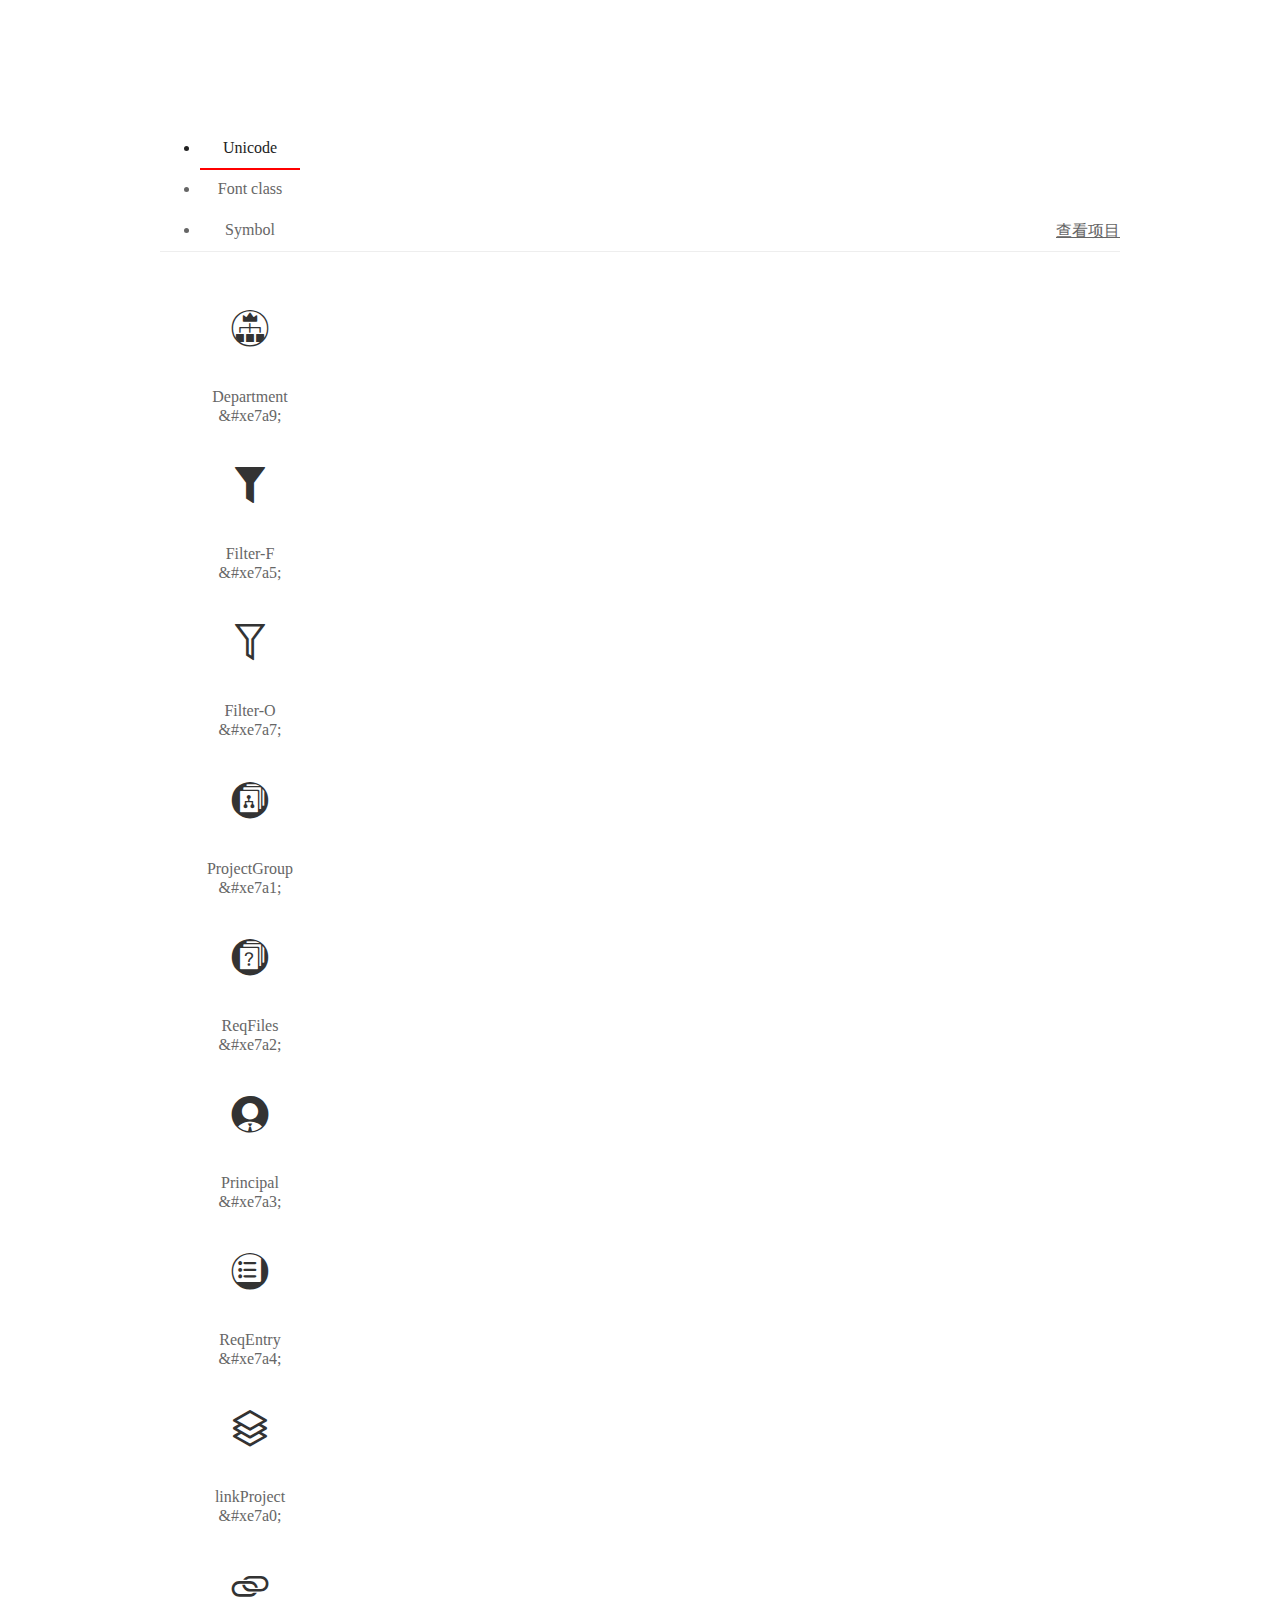
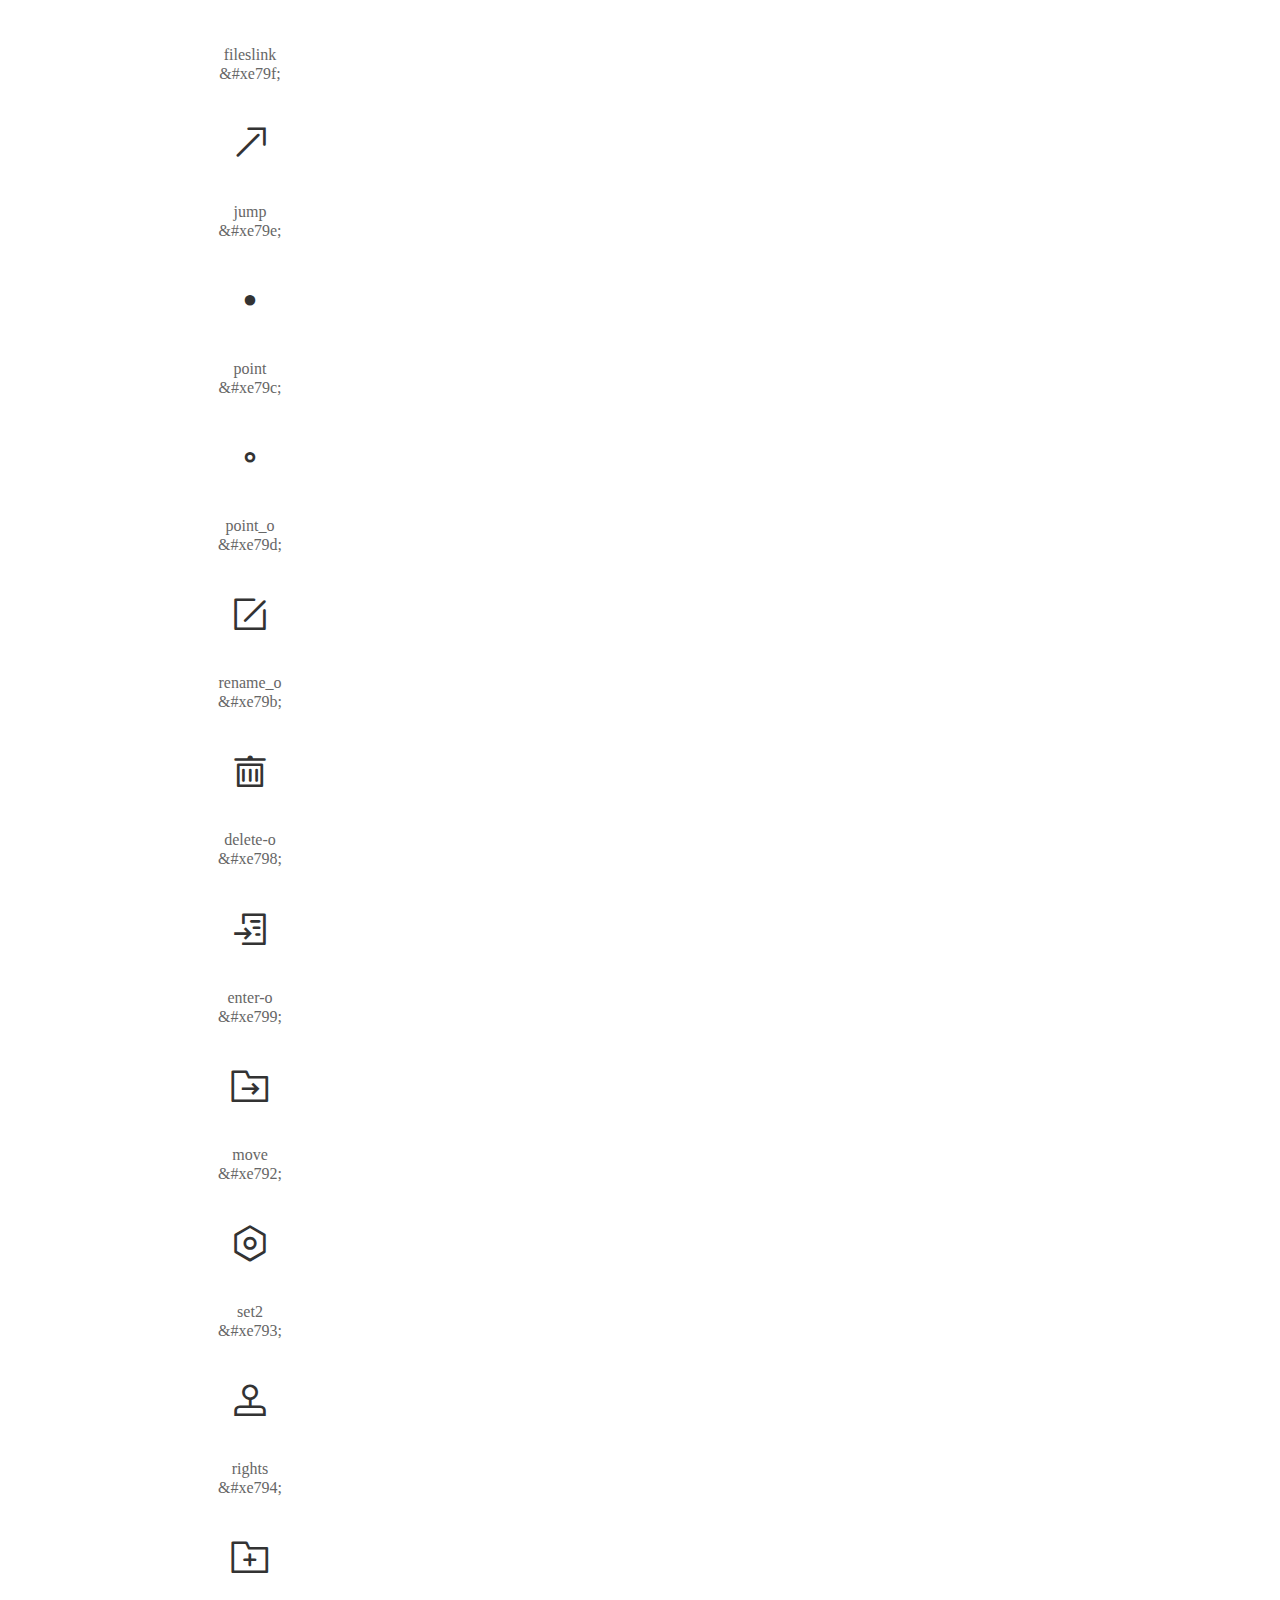
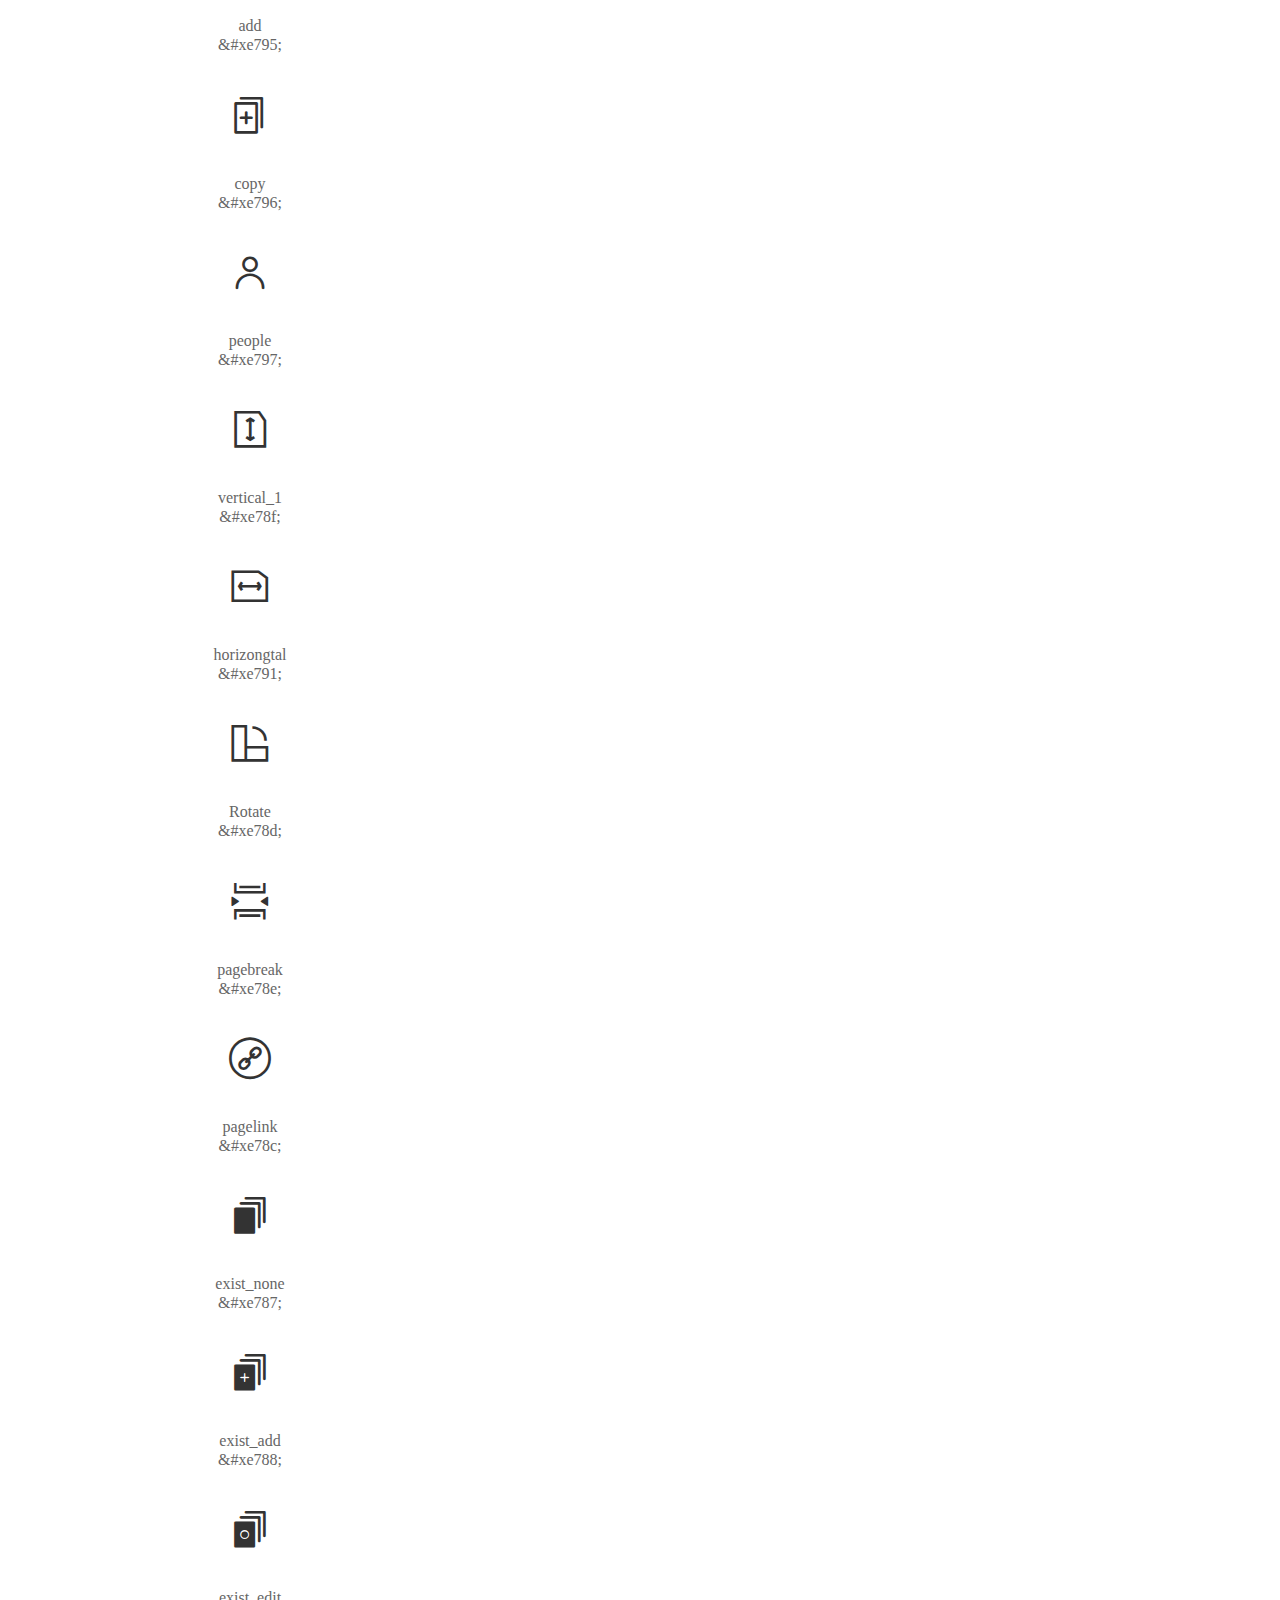
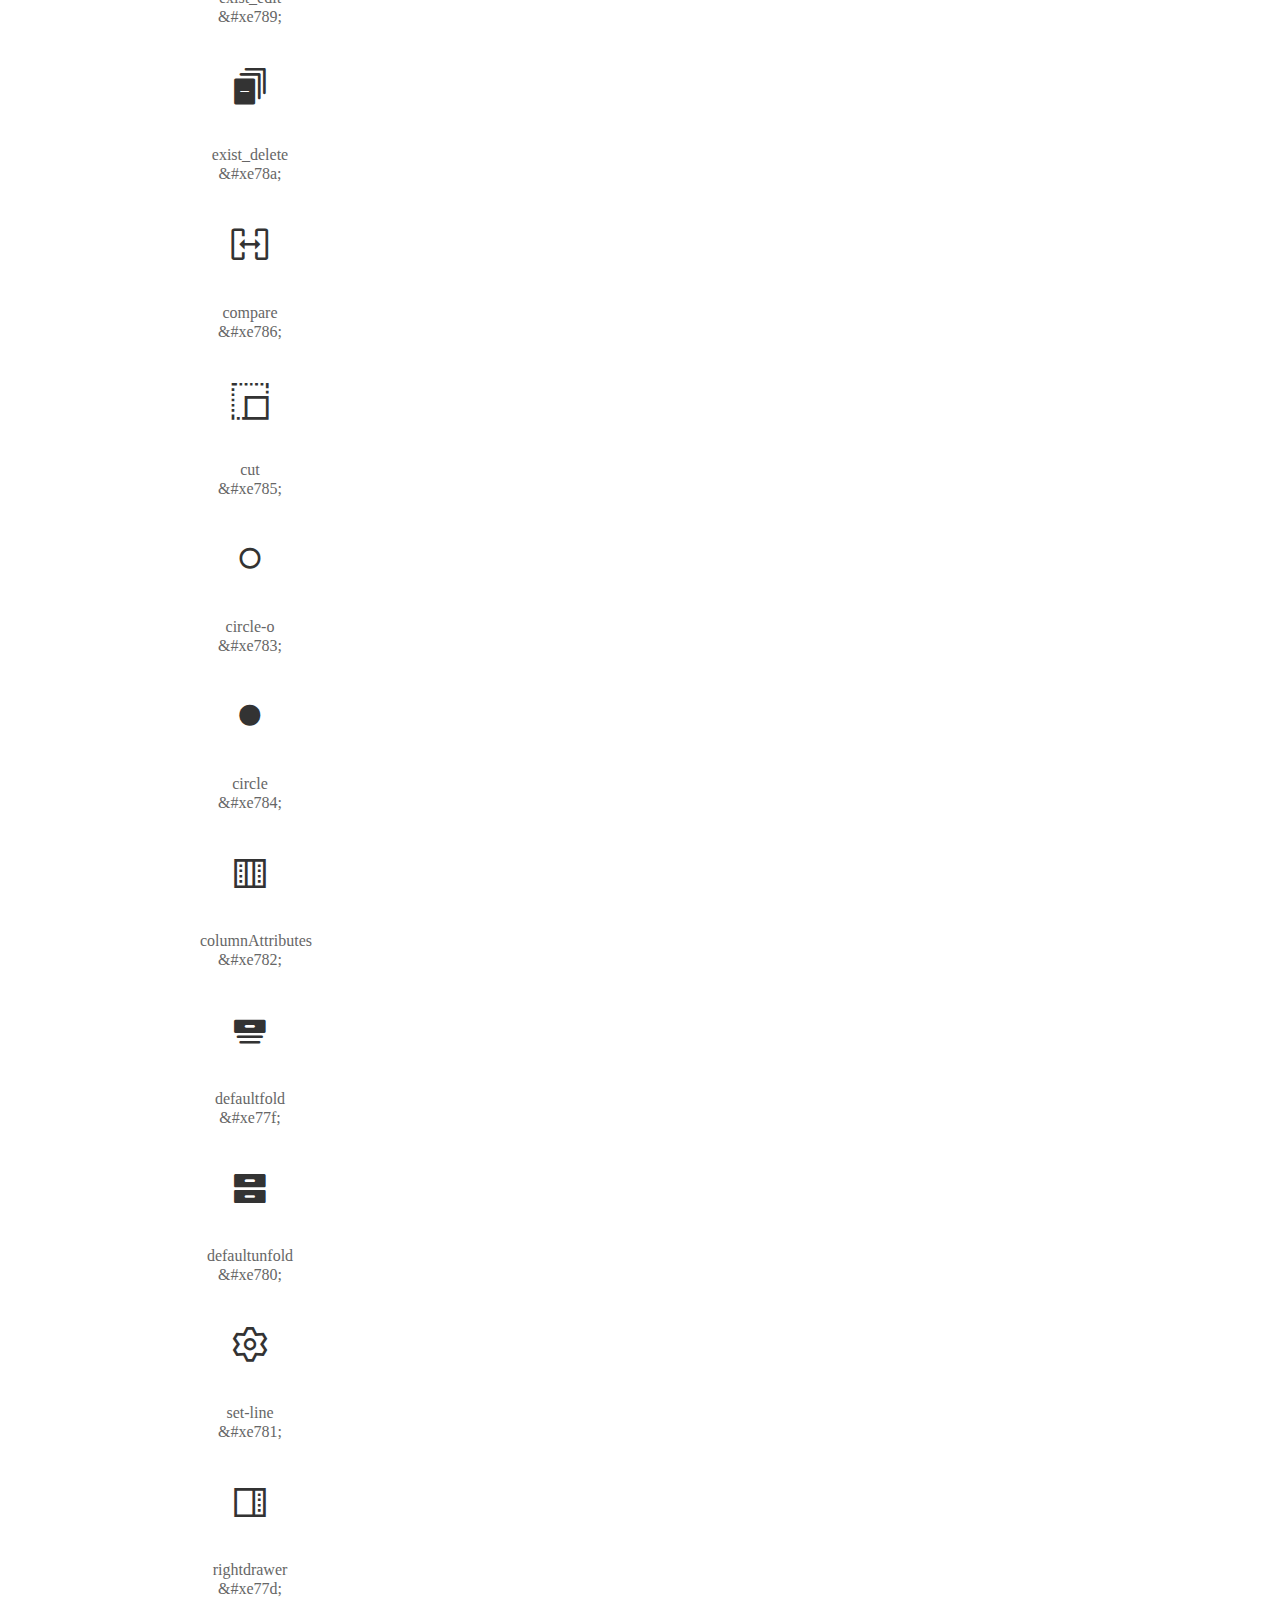
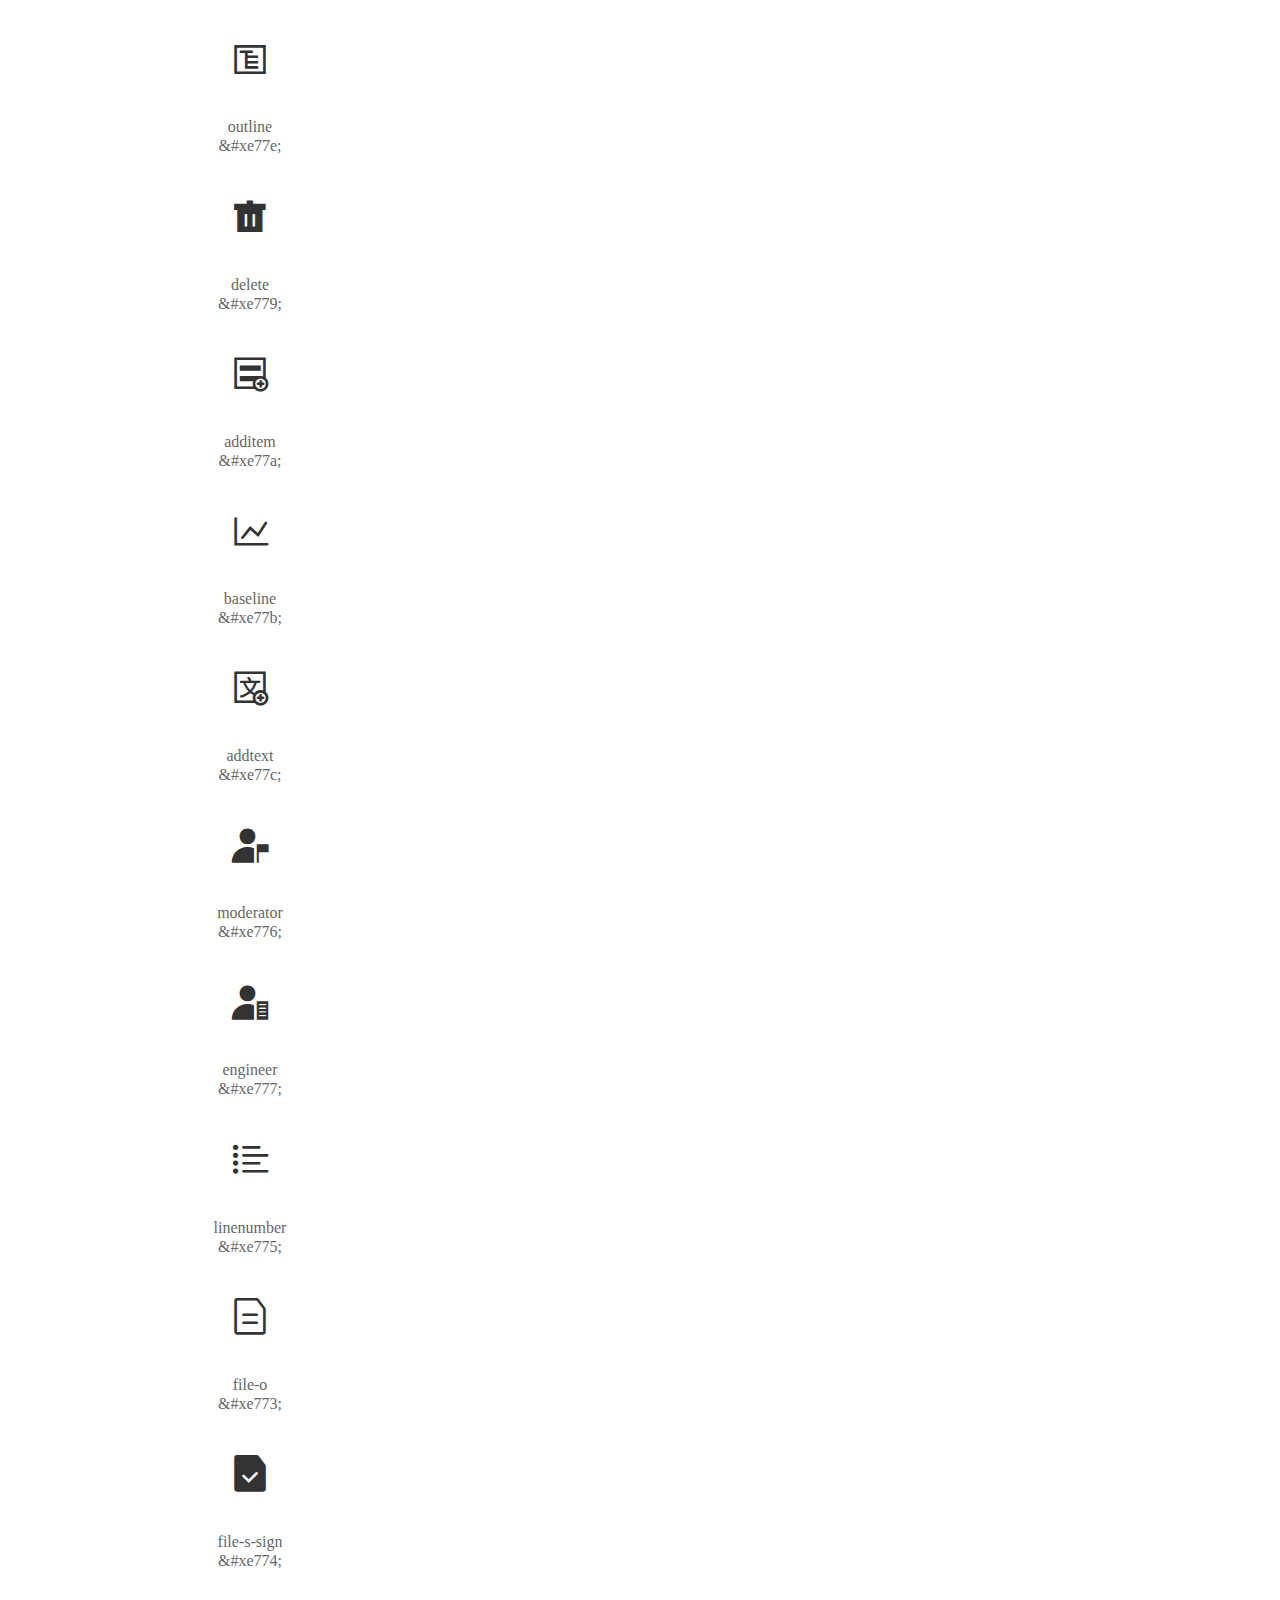
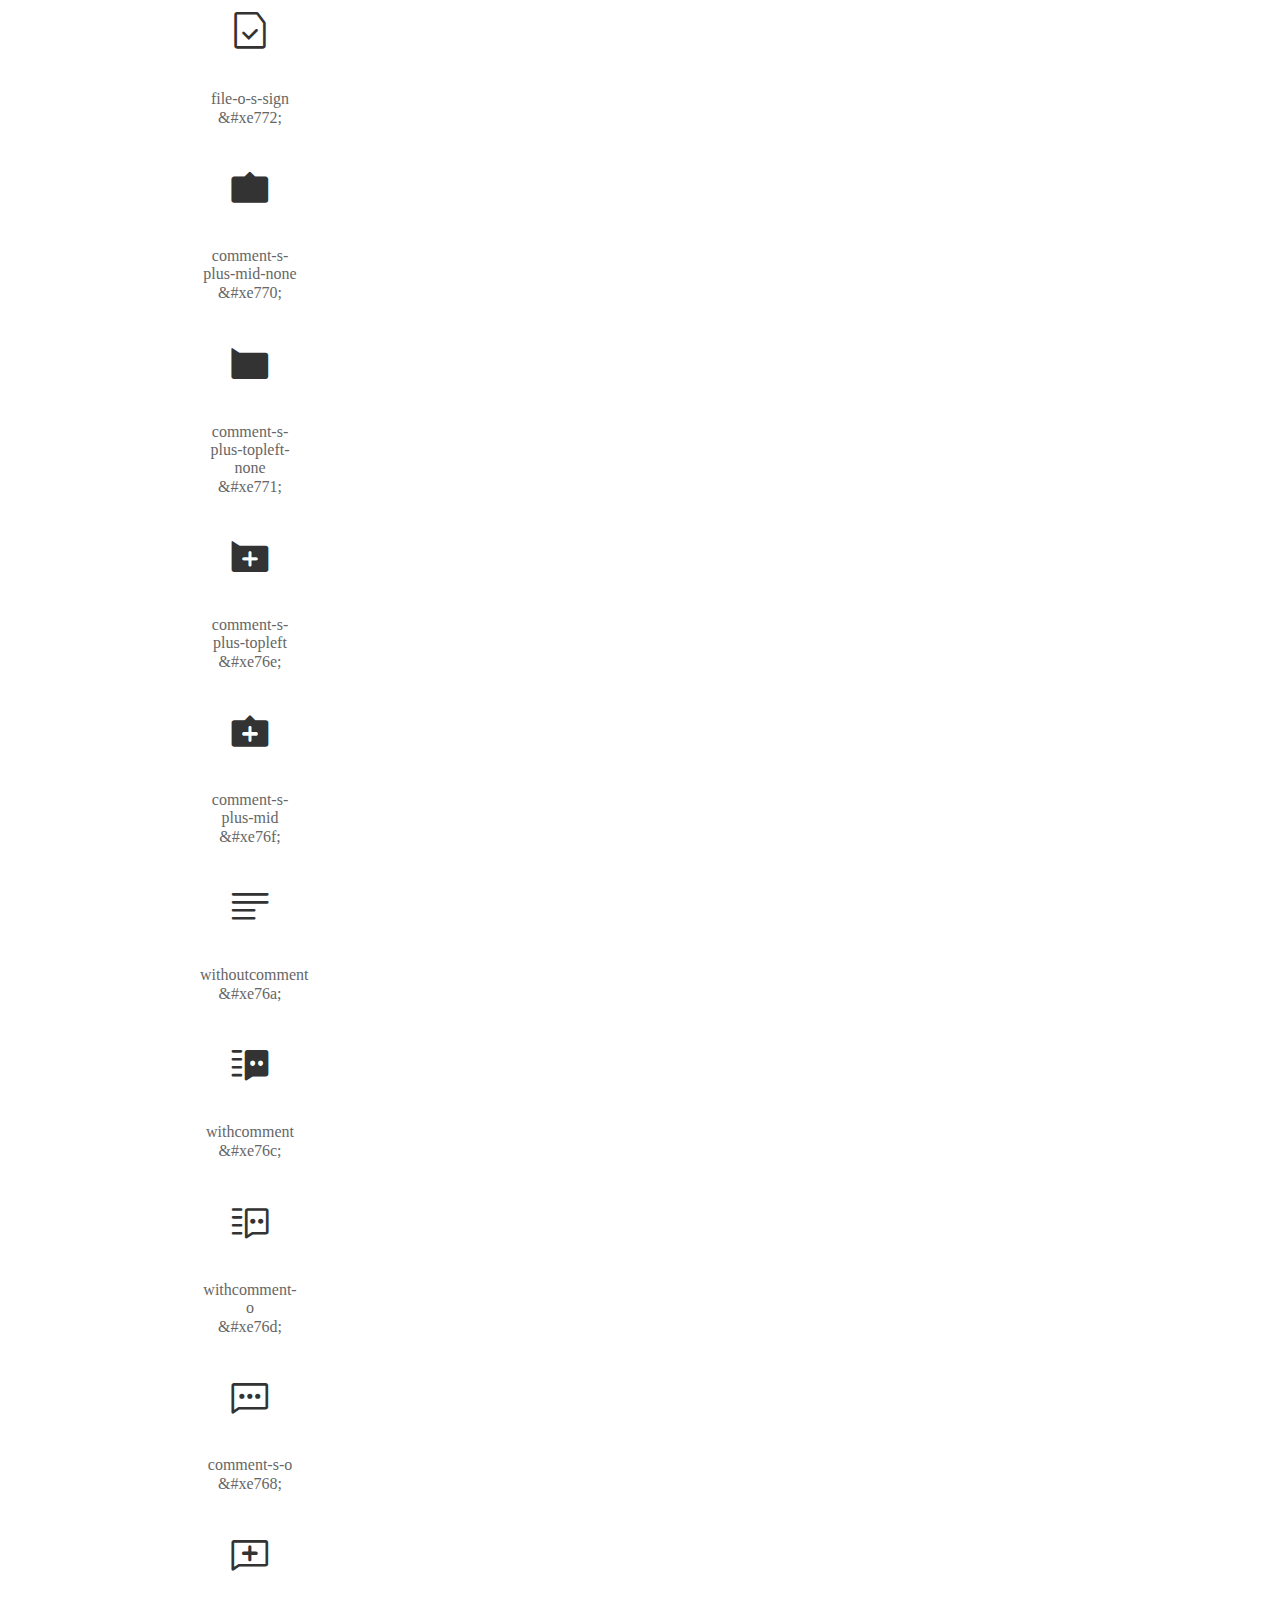
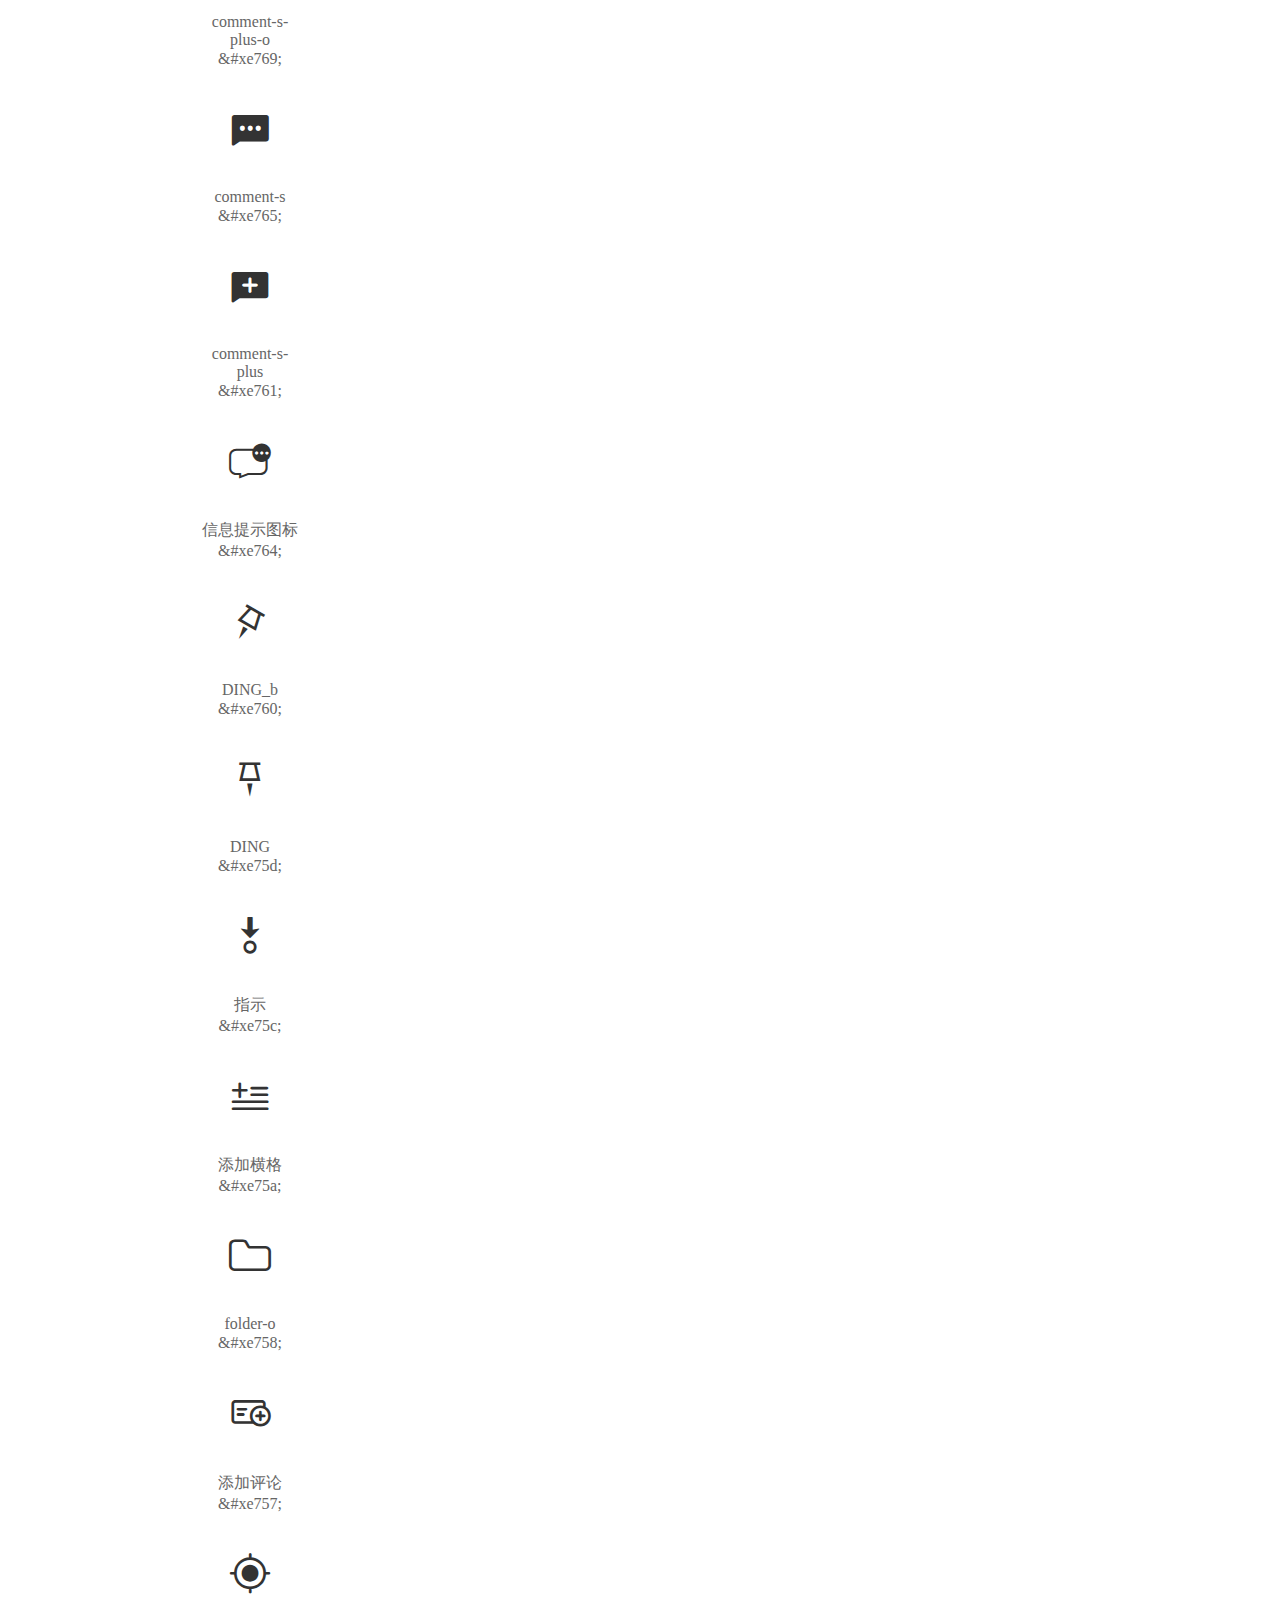
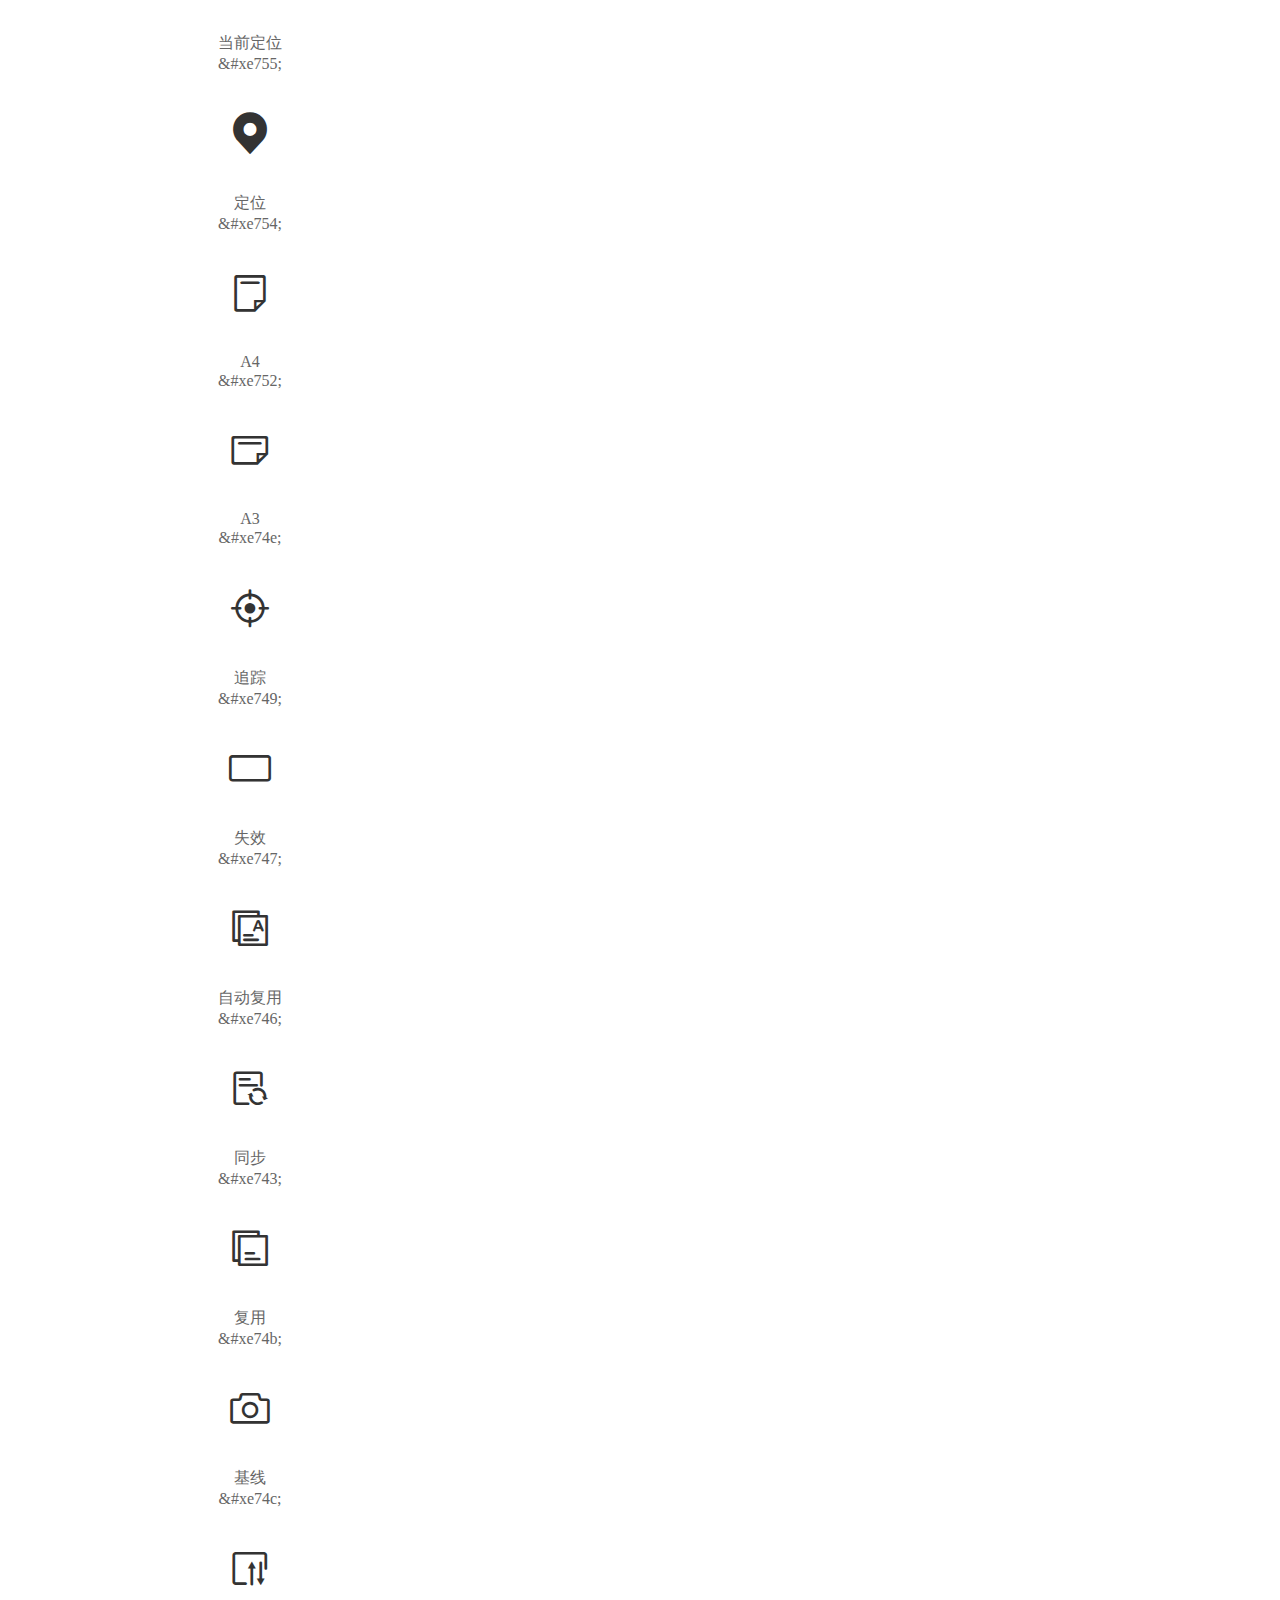
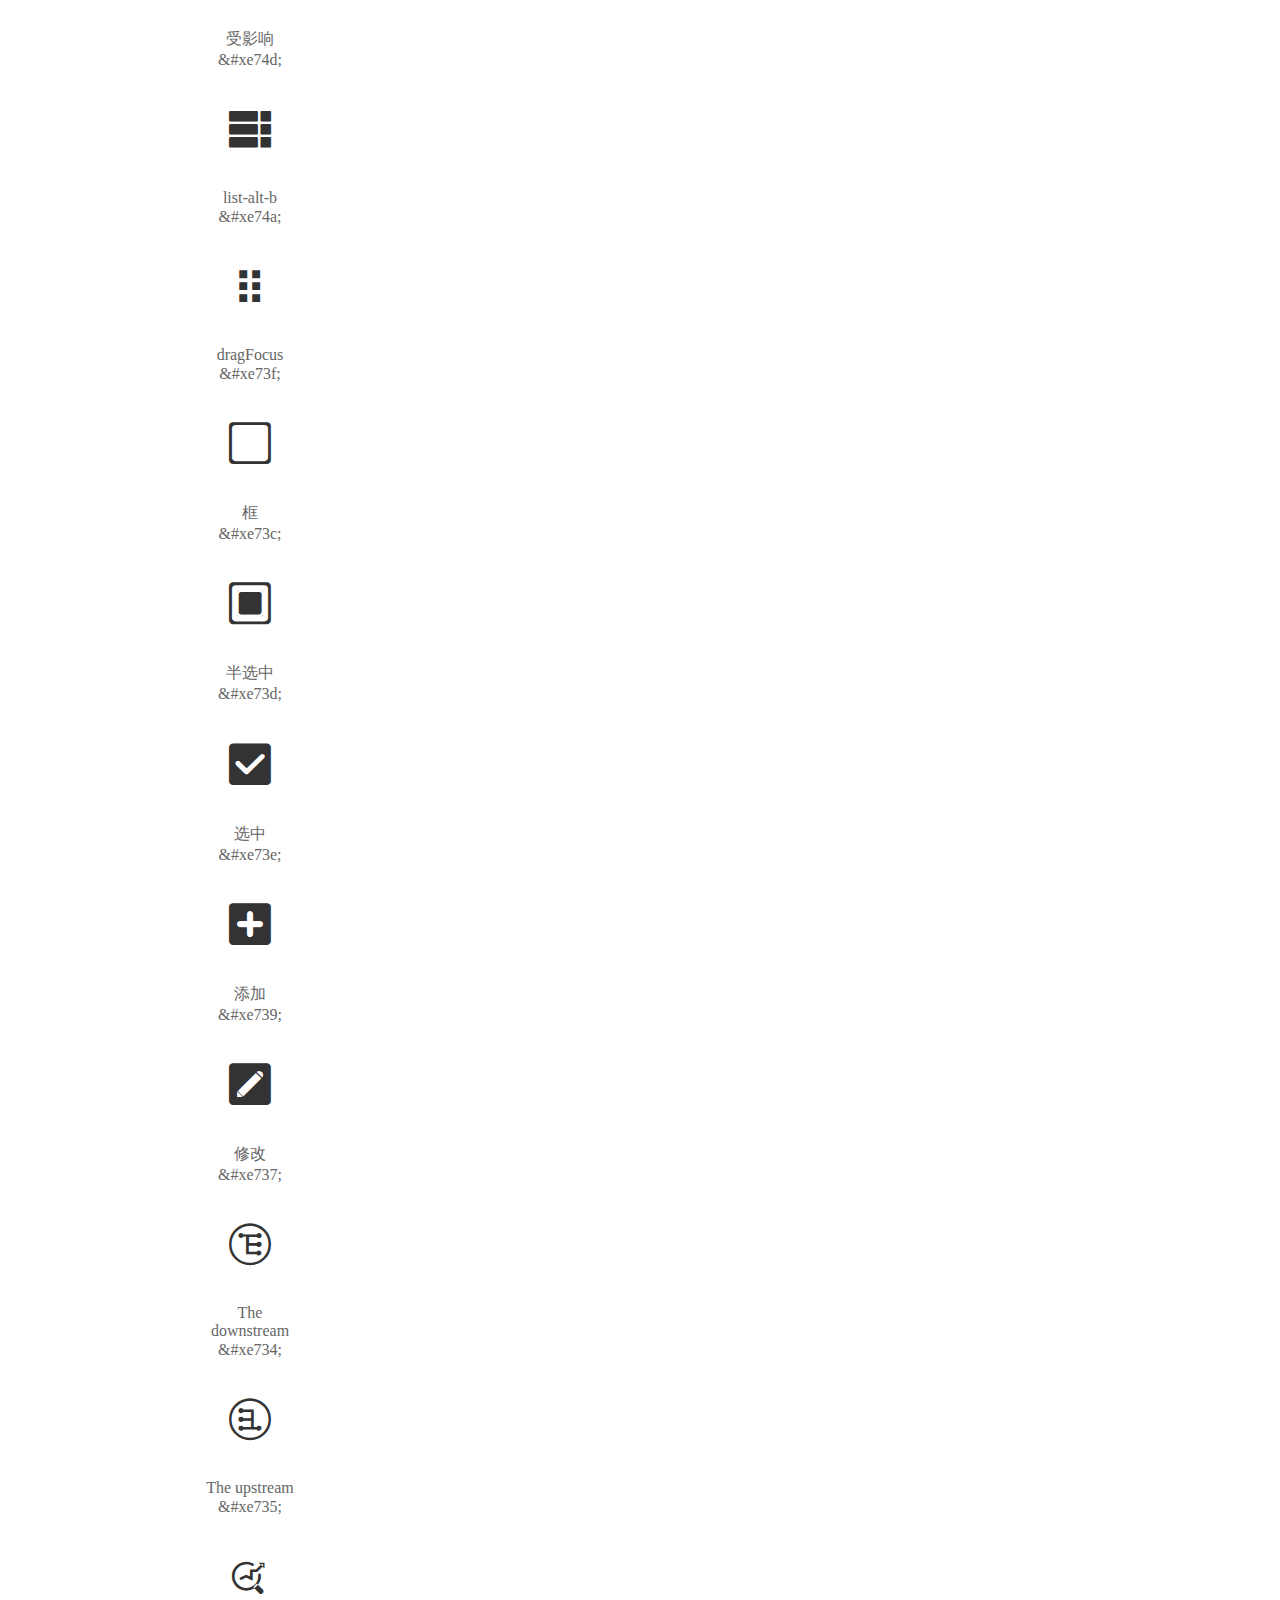
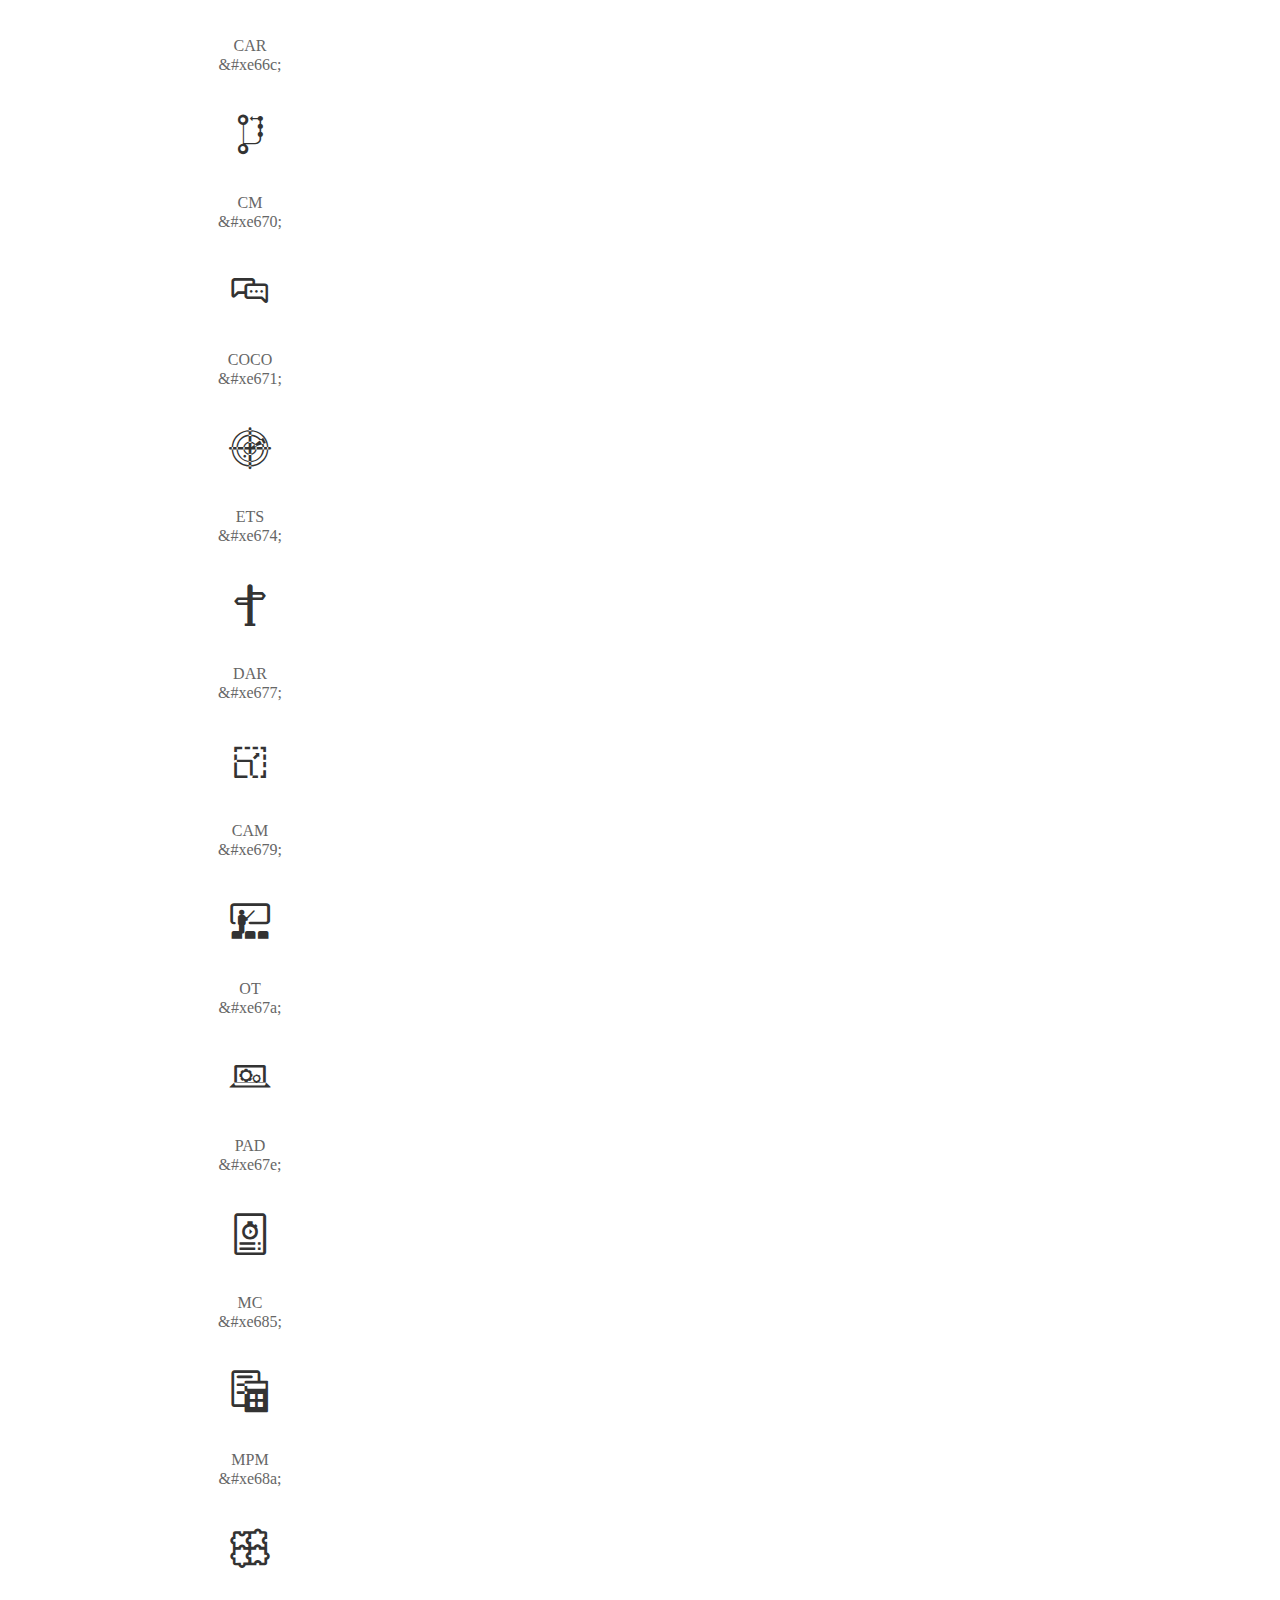
==== commit fbfe0763: "Add files via upload" ====
--- a/demo_index.html
+++ b/demo_index.html
@@ -29,6 +29,132 @@
     <div class="tab-container">
       <div class="content unicode" style="display: block;">
           <ul class="icon_lists dib-box">
+          
+            <li class="dib">
+              <span class="icon fa">&#xe7a9;</span>
+                <div class="name">Department</div>
+                <div class="code-name">&amp;#xe7a9;</div>
+              </li>
+          
+            <li class="dib">
+              <span class="icon fa">&#xe7a5;</span>
+                <div class="name">Filter-F</div>
+                <div class="code-name">&amp;#xe7a5;</div>
+              </li>
+          
+            <li class="dib">
+              <span class="icon fa">&#xe7a7;</span>
+                <div class="name">Filter-O</div>
+                <div class="code-name">&amp;#xe7a7;</div>
+              </li>
+          
+            <li class="dib">
+              <span class="icon fa">&#xe7a1;</span>
+                <div class="name">ProjectGroup</div>
+                <div class="code-name">&amp;#xe7a1;</div>
+              </li>
+          
+            <li class="dib">
+              <span class="icon fa">&#xe7a2;</span>
+                <div class="name">ReqFiles</div>
+                <div class="code-name">&amp;#xe7a2;</div>
+              </li>
+          
+            <li class="dib">
+              <span class="icon fa">&#xe7a3;</span>
+                <div class="name">Principal</div>
+                <div class="code-name">&amp;#xe7a3;</div>
+              </li>
+          
+            <li class="dib">
+              <span class="icon fa">&#xe7a4;</span>
+                <div class="name">ReqEntry</div>
+                <div class="code-name">&amp;#xe7a4;</div>
+              </li>
+          
+            <li class="dib">
+              <span class="icon fa">&#xe7a0;</span>
+                <div class="name">linkProject</div>
+                <div class="code-name">&amp;#xe7a0;</div>
+              </li>
+          
+            <li class="dib">
+              <span class="icon fa">&#xe79f;</span>
+                <div class="name">fileslink</div>
+                <div class="code-name">&amp;#xe79f;</div>
+              </li>
+          
+            <li class="dib">
+              <span class="icon fa">&#xe79e;</span>
+                <div class="name">jump</div>
+                <div class="code-name">&amp;#xe79e;</div>
+              </li>
+          
+            <li class="dib">
+              <span class="icon fa">&#xe79c;</span>
+                <div class="name">point</div>
+                <div class="code-name">&amp;#xe79c;</div>
+              </li>
+          
+            <li class="dib">
+              <span class="icon fa">&#xe79d;</span>
+                <div class="name">point_o</div>
+                <div class="code-name">&amp;#xe79d;</div>
+              </li>
+          
+            <li class="dib">
+              <span class="icon fa">&#xe79b;</span>
+                <div class="name">rename_o</div>
+                <div class="code-name">&amp;#xe79b;</div>
+              </li>
+          
+            <li class="dib">
+              <span class="icon fa">&#xe798;</span>
+                <div class="name">delete-o</div>
+                <div class="code-name">&amp;#xe798;</div>
+              </li>
+          
+            <li class="dib">
+              <span class="icon fa">&#xe799;</span>
+                <div class="name">enter-o</div>
+                <div class="code-name">&amp;#xe799;</div>
+              </li>
+          
+            <li class="dib">
+              <span class="icon fa">&#xe792;</span>
+                <div class="name">move</div>
+                <div class="code-name">&amp;#xe792;</div>
+              </li>
+          
+            <li class="dib">
+              <span class="icon fa">&#xe793;</span>
+                <div class="name">set2</div>
+                <div class="code-name">&amp;#xe793;</div>
+              </li>
+          
+            <li class="dib">
+              <span class="icon fa">&#xe794;</span>
+                <div class="name">rights</div>
+                <div class="code-name">&amp;#xe794;</div>
+              </li>
+          
+            <li class="dib">
+              <span class="icon fa">&#xe795;</span>
+                <div class="name">add</div>
+                <div class="code-name">&amp;#xe795;</div>
+              </li>
+          
+            <li class="dib">
+              <span class="icon fa">&#xe796;</span>
+                <div class="name">copy</div>
+                <div class="code-name">&amp;#xe796;</div>
+              </li>
+          
+            <li class="dib">
+              <span class="icon fa">&#xe797;</span>
+                <div class="name">people</div>
+                <div class="code-name">&amp;#xe797;</div>
+              </li>
           
             <li class="dib">
               <span class="icon fa">&#xe78f;</span>
@@ -2997,6 +3123,195 @@
         <ul class="icon_lists dib-box">
           
           <li class="dib">
+            <span class="icon fa fa-Department"></span>
+            <div class="name">
+              Department
+            </div>
+            <div class="code-name">.fa-Department
+            </div>
+          </li>
+          
+          <li class="dib">
+            <span class="icon fa fa-Filter-F"></span>
+            <div class="name">
+              Filter-F
+            </div>
+            <div class="code-name">.fa-Filter-F
+            </div>
+          </li>
+          
+          <li class="dib">
+            <span class="icon fa fa-Filter-O"></span>
+            <div class="name">
+              Filter-O
+            </div>
+            <div class="code-name">.fa-Filter-O
+            </div>
+          </li>
+          
+          <li class="dib">
+            <span class="icon fa fa-ProjectGroup"></span>
+            <div class="name">
+              ProjectGroup
+            </div>
+            <div class="code-name">.fa-ProjectGroup
+            </div>
+          </li>
+          
+          <li class="dib">
+            <span class="icon fa fa-ReqFiles"></span>
+            <div class="name">
+              ReqFiles
+            </div>
+            <div class="code-name">.fa-ReqFiles
+            </div>
+          </li>
+          
+          <li class="dib">
+            <span class="icon fa fa-Principal"></span>
+            <div class="name">
+              Principal
+            </div>
+            <div class="code-name">.fa-Principal
+            </div>
+          </li>
+          
+          <li class="dib">
+            <span class="icon fa fa-ReqEntry"></span>
+            <div class="name">
+              ReqEntry
+            </div>
+            <div class="code-name">.fa-ReqEntry
+            </div>
+          </li>
+          
+          <li class="dib">
+            <span class="icon fa fa-linkProject"></span>
+            <div class="name">
+              linkProject
+            </div>
+            <div class="code-name">.fa-linkProject
+            </div>
+          </li>
+          
+          <li class="dib">
+            <span class="icon fa fa-fileslink"></span>
+            <div class="name">
+              fileslink
+            </div>
+            <div class="code-name">.fa-fileslink
+            </div>
+          </li>
+          
+          <li class="dib">
+            <span class="icon fa fa-jump"></span>
+            <div class="name">
+              jump
+            </div>
+            <div class="code-name">.fa-jump
+            </div>
+          </li>
+          
+          <li class="dib">
+            <span class="icon fa fa-point"></span>
+            <div class="name">
+              point
+            </div>
+            <div class="code-name">.fa-point
+            </div>
+          </li>
+          
+          <li class="dib">
+            <span class="icon fa fa-point_o"></span>
+            <div class="name">
+              point_o
+            </div>
+            <div class="code-name">.fa-point_o
+            </div>
+          </li>
+          
+          <li class="dib">
+            <span class="icon fa fa-rename_o"></span>
+            <div class="name">
+              rename_o
+            </div>
+            <div class="code-name">.fa-rename_o
+            </div>
+          </li>
+          
+          <li class="dib">
+            <span class="icon fa fa-delete-o"></span>
+            <div class="name">
+              delete-o
+            </div>
+            <div class="code-name">.fa-delete-o
+            </div>
+          </li>
+          
+          <li class="dib">
+            <span class="icon fa fa-enter-o"></span>
+            <div class="name">
+              enter-o
+            </div>
+            <div class="code-name">.fa-enter-o
+            </div>
+          </li>
+          
+          <li class="dib">
+            <span class="icon fa fa-move1"></span>
+            <div class="name">
+              move
+            </div>
+            <div class="code-name">.fa-move1
+            </div>
+          </li>
+          
+          <li class="dib">
+            <span class="icon fa fa-set2"></span>
+            <div class="name">
+              set2
+            </div>
+            <div class="code-name">.fa-set2
+            </div>
+          </li>
+          
+          <li class="dib">
+            <span class="icon fa fa-rights"></span>
+            <div class="name">
+              rights
+            </div>
+            <div class="code-name">.fa-rights
+            </div>
+          </li>
+          
+          <li class="dib">
+            <span class="icon fa fa-add"></span>
+            <div class="name">
+              add
+            </div>
+            <div class="code-name">.fa-add
+            </div>
+          </li>
+          
+          <li class="dib">
+            <span class="icon fa fa-copy1"></span>
+            <div class="name">
+              copy
+            </div>
+            <div class="code-name">.fa-copy1
+            </div>
+          </li>
+          
+          <li class="dib">
+            <span class="icon fa fa-people"></span>
+            <div class="name">
+              people
+            </div>
+            <div class="code-name">.fa-people
+            </div>
+          </li>
+          
+          <li class="dib">
             <span class="icon fa fa-vertical_1"></span>
             <div class="name">
               vertical_1
@@ -7398,6 +7713,174 @@
       </div>
       <div class="content symbol">
           <ul class="icon_lists dib-box">
+          
+            <li class="dib">
+                <svg class="icon svg-icon" aria-hidden="true">
+                  <use xlink:href="#fa-Department"></use>
+                </svg>
+                <div class="name">Department</div>
+                <div class="code-name">#fa-Department</div>
+            </li>
+          
+            <li class="dib">
+                <svg class="icon svg-icon" aria-hidden="true">
+                  <use xlink:href="#fa-Filter-F"></use>
+                </svg>
+                <div class="name">Filter-F</div>
+                <div class="code-name">#fa-Filter-F</div>
+            </li>
+          
+            <li class="dib">
+                <svg class="icon svg-icon" aria-hidden="true">
+                  <use xlink:href="#fa-Filter-O"></use>
+                </svg>
+                <div class="name">Filter-O</div>
+                <div class="code-name">#fa-Filter-O</div>
+            </li>
+          
+            <li class="dib">
+                <svg class="icon svg-icon" aria-hidden="true">
+                  <use xlink:href="#fa-ProjectGroup"></use>
+                </svg>
+                <div class="name">ProjectGroup</div>
+                <div class="code-name">#fa-ProjectGroup</div>
+            </li>
+          
+            <li class="dib">
+                <svg class="icon svg-icon" aria-hidden="true">
+                  <use xlink:href="#fa-ReqFiles"></use>
+                </svg>
+                <div class="name">ReqFiles</div>
+                <div class="code-name">#fa-ReqFiles</div>
+            </li>
+          
+            <li class="dib">
+                <svg class="icon svg-icon" aria-hidden="true">
+                  <use xlink:href="#fa-Principal"></use>
+                </svg>
+                <div class="name">Principal</div>
+                <div class="code-name">#fa-Principal</div>
+            </li>
+          
+            <li class="dib">
+                <svg class="icon svg-icon" aria-hidden="true">
+                  <use xlink:href="#fa-ReqEntry"></use>
+                </svg>
+                <div class="name">ReqEntry</div>
+                <div class="code-name">#fa-ReqEntry</div>
+            </li>
+          
+            <li class="dib">
+                <svg class="icon svg-icon" aria-hidden="true">
+                  <use xlink:href="#fa-linkProject"></use>
+                </svg>
+                <div class="name">linkProject</div>
+                <div class="code-name">#fa-linkProject</div>
+            </li>
+          
+            <li class="dib">
+                <svg class="icon svg-icon" aria-hidden="true">
+                  <use xlink:href="#fa-fileslink"></use>
+                </svg>
+                <div class="name">fileslink</div>
+                <div class="code-name">#fa-fileslink</div>
+            </li>
+          
+            <li class="dib">
+                <svg class="icon svg-icon" aria-hidden="true">
+                  <use xlink:href="#fa-jump"></use>
+                </svg>
+                <div class="name">jump</div>
+                <div class="code-name">#fa-jump</div>
+            </li>
+          
+            <li class="dib">
+                <svg class="icon svg-icon" aria-hidden="true">
+                  <use xlink:href="#fa-point"></use>
+                </svg>
+                <div class="name">point</div>
+                <div class="code-name">#fa-point</div>
+            </li>
+          
+            <li class="dib">
+                <svg class="icon svg-icon" aria-hidden="true">
+                  <use xlink:href="#fa-point_o"></use>
+                </svg>
+                <div class="name">point_o</div>
+                <div class="code-name">#fa-point_o</div>
+            </li>
+          
+            <li class="dib">
+                <svg class="icon svg-icon" aria-hidden="true">
+                  <use xlink:href="#fa-rename_o"></use>
+                </svg>
+                <div class="name">rename_o</div>
+                <div class="code-name">#fa-rename_o</div>
+            </li>
+          
+            <li class="dib">
+                <svg class="icon svg-icon" aria-hidden="true">
+                  <use xlink:href="#fa-delete-o"></use>
+                </svg>
+                <div class="name">delete-o</div>
+                <div class="code-name">#fa-delete-o</div>
+            </li>
+          
+            <li class="dib">
+                <svg class="icon svg-icon" aria-hidden="true">
+                  <use xlink:href="#fa-enter-o"></use>
+                </svg>
+                <div class="name">enter-o</div>
+                <div class="code-name">#fa-enter-o</div>
+            </li>
+          
+            <li class="dib">
+                <svg class="icon svg-icon" aria-hidden="true">
+                  <use xlink:href="#fa-move1"></use>
+                </svg>
+                <div class="name">move</div>
+                <div class="code-name">#fa-move1</div>
+            </li>
+          
+            <li class="dib">
+                <svg class="icon svg-icon" aria-hidden="true">
+                  <use xlink:href="#fa-set2"></use>
+                </svg>
+                <div class="name">set2</div>
+                <div class="code-name">#fa-set2</div>
+            </li>
+          
+            <li class="dib">
+                <svg class="icon svg-icon" aria-hidden="true">
+                  <use xlink:href="#fa-rights"></use>
+                </svg>
+                <div class="name">rights</div>
+                <div class="code-name">#fa-rights</div>
+            </li>
+          
+            <li class="dib">
+                <svg class="icon svg-icon" aria-hidden="true">
+                  <use xlink:href="#fa-add"></use>
+                </svg>
+                <div class="name">add</div>
+                <div class="code-name">#fa-add</div>
+            </li>
+          
+            <li class="dib">
+                <svg class="icon svg-icon" aria-hidden="true">
+                  <use xlink:href="#fa-copy1"></use>
+                </svg>
+                <div class="name">copy</div>
+                <div class="code-name">#fa-copy1</div>
+            </li>
+          
+            <li class="dib">
+                <svg class="icon svg-icon" aria-hidden="true">
+                  <use xlink:href="#fa-people"></use>
+                </svg>
+                <div class="name">people</div>
+                <div class="code-name">#fa-people</div>
+            </li>
           
             <li class="dib">
                 <svg class="icon svg-icon" aria-hidden="true">
--- a/iconfont.css
+++ b/iconfont.css
@@ -1,10 +1,10 @@
 @font-face {font-family: "fa";
-  src: url('iconfont.eot?t=1604564206217'); /* IE9 */
-  src: url('iconfont.eot?t=1604564206217#iefix') format('embedded-opentype'), /* IE6-IE8 */
-  url('[data-uri]') format('woff2'),
-  url('iconfont.woff?t=1604564206217') format('woff'),
-  url('iconfont.ttf?t=1604564206217') format('truetype'), /* chrome, firefox, opera, Safari, Android, iOS 4.2+ */
-  url('iconfont.svg?t=1604564206217#fa') format('svg'); /* iOS 4.1- */
+  src: url('iconfont.eot?t=1608110692638'); /* IE9 */
+  src: url('iconfont.eot?t=1608110692638#iefix') format('embedded-opentype'), /* IE6-IE8 */
+  url('[data-uri]') format('woff2'),
+  url('iconfont.woff?t=1608110692638') format('woff'),
+  url('iconfont.ttf?t=1608110692638') format('truetype'), /* chrome, firefox, opera, Safari, Android, iOS 4.2+ */
+  url('iconfont.svg?t=1608110692638#fa') format('svg'); /* iOS 4.1- */
 }
 
 .fa {
@@ -15,6 +15,90 @@
   -moz-osx-font-smoothing: grayscale;
 }
 
+.fa-Department:before {
+  content: "\e7a9";
+}
+
+.fa-Filter-F:before {
+  content: "\e7a5";
+}
+
+.fa-Filter-O:before {
+  content: "\e7a7";
+}
+
+.fa-ProjectGroup:before {
+  content: "\e7a1";
+}
+
+.fa-ReqFiles:before {
+  content: "\e7a2";
+}
+
+.fa-Principal:before {
+  content: "\e7a3";
+}
+
+.fa-ReqEntry:before {
+  content: "\e7a4";
+}
+
+.fa-linkProject:before {
+  content: "\e7a0";
+}
+
+.fa-fileslink:before {
+  content: "\e79f";
+}
+
+.fa-jump:before {
+  content: "\e79e";
+}
+
+.fa-point:before {
+  content: "\e79c";
+}
+
+.fa-point_o:before {
+  content: "\e79d";
+}
+
+.fa-rename_o:before {
+  content: "\e79b";
+}
+
+.fa-delete-o:before {
+  content: "\e798";
+}
+
+.fa-enter-o:before {
+  content: "\e799";
+}
+
+.fa-move1:before {
+  content: "\e792";
+}
+
+.fa-set2:before {
+  content: "\e793";
+}
+
+.fa-rights:before {
+  content: "\e794";
+}
+
+.fa-add:before {
+  content: "\e795";
+}
+
+.fa-copy1:before {
+  content: "\e796";
+}
+
+.fa-people:before {
+  content: "\e797";
+}
+
 .fa-vertical_1:before {
   content: "\e78f";
 }
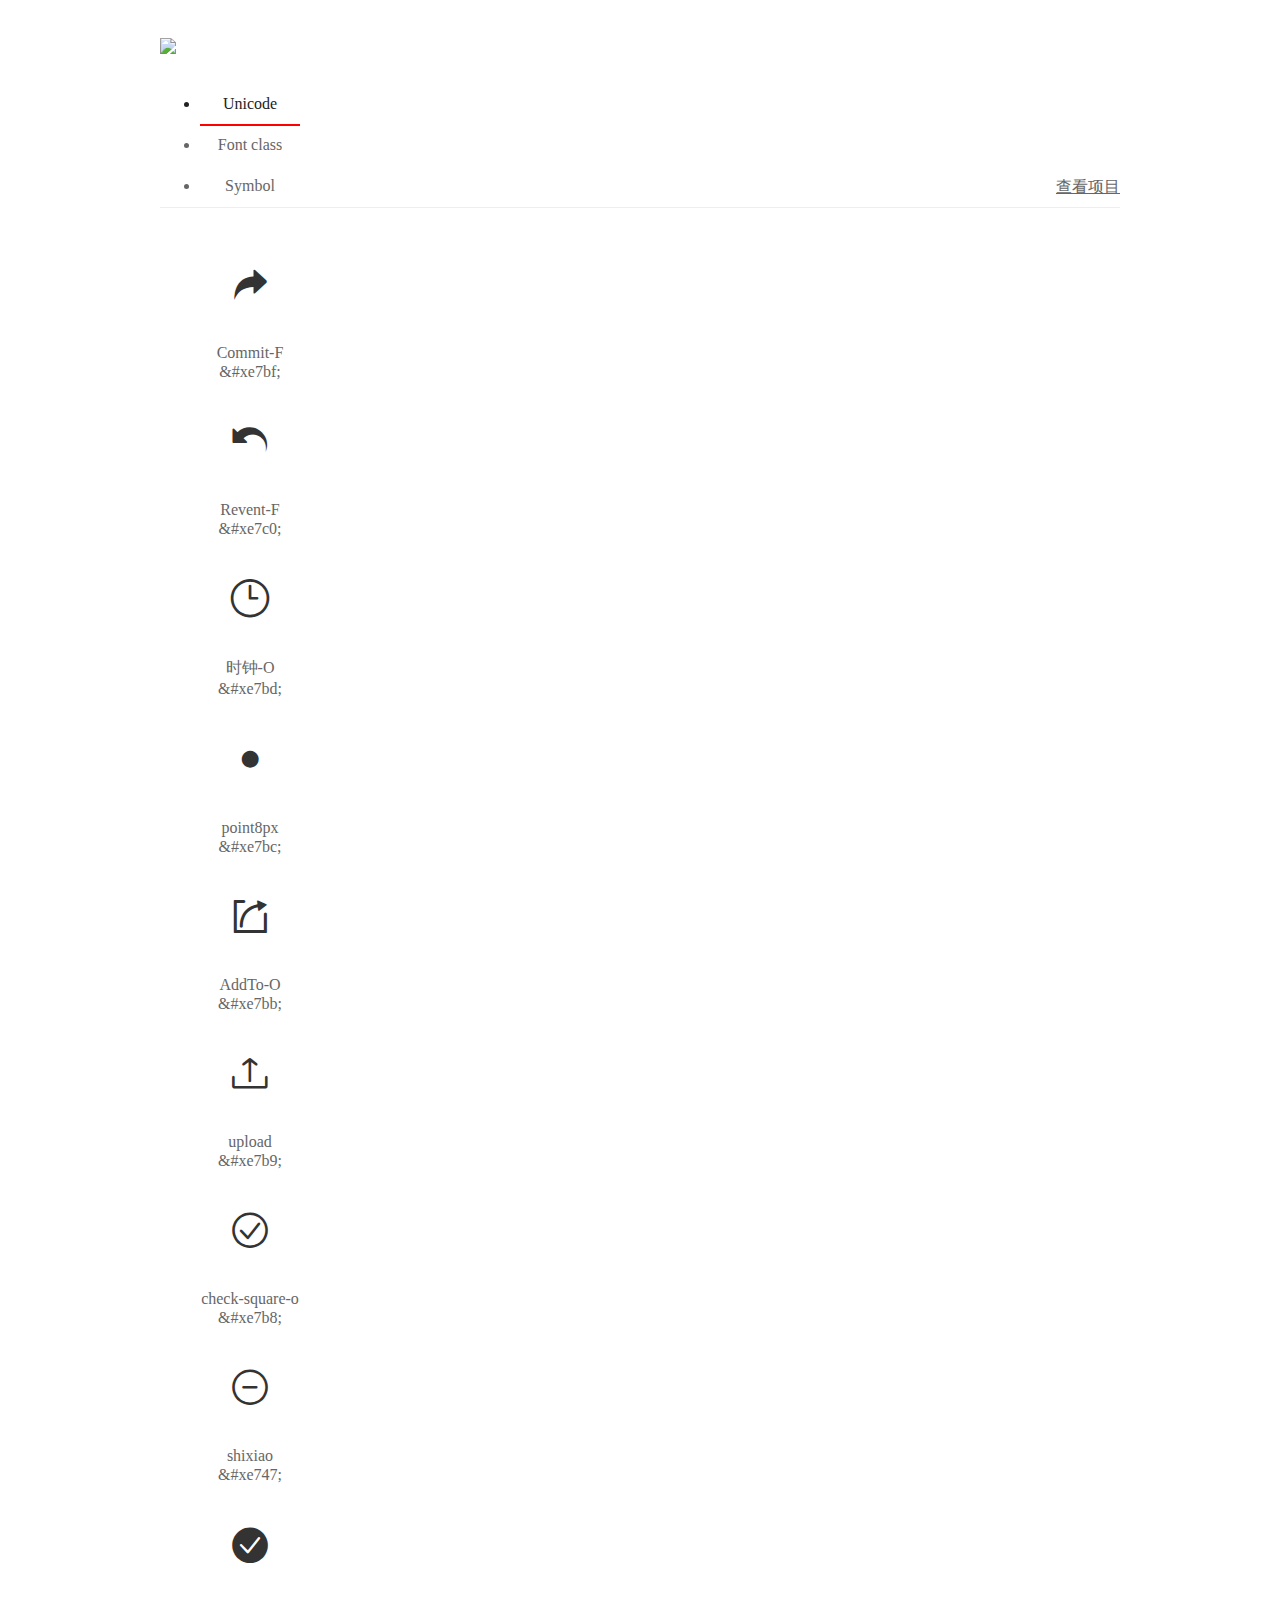
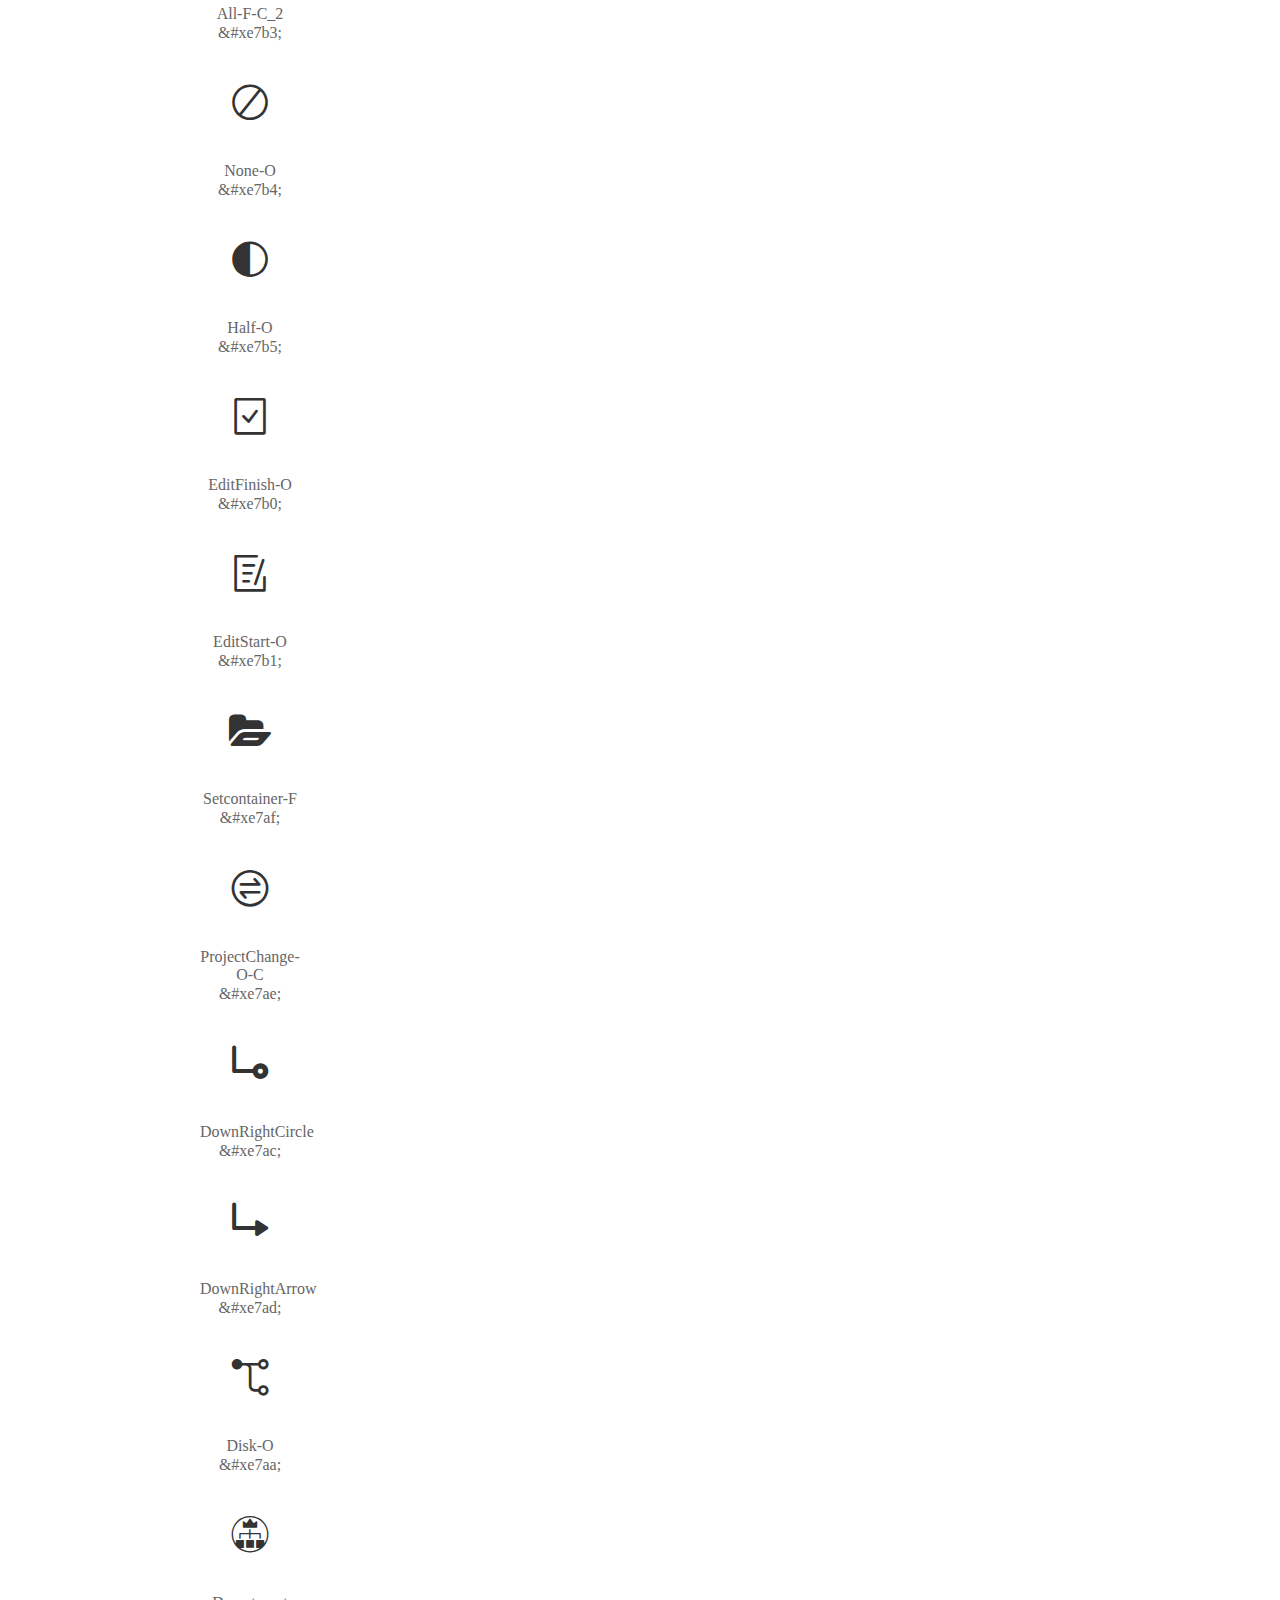
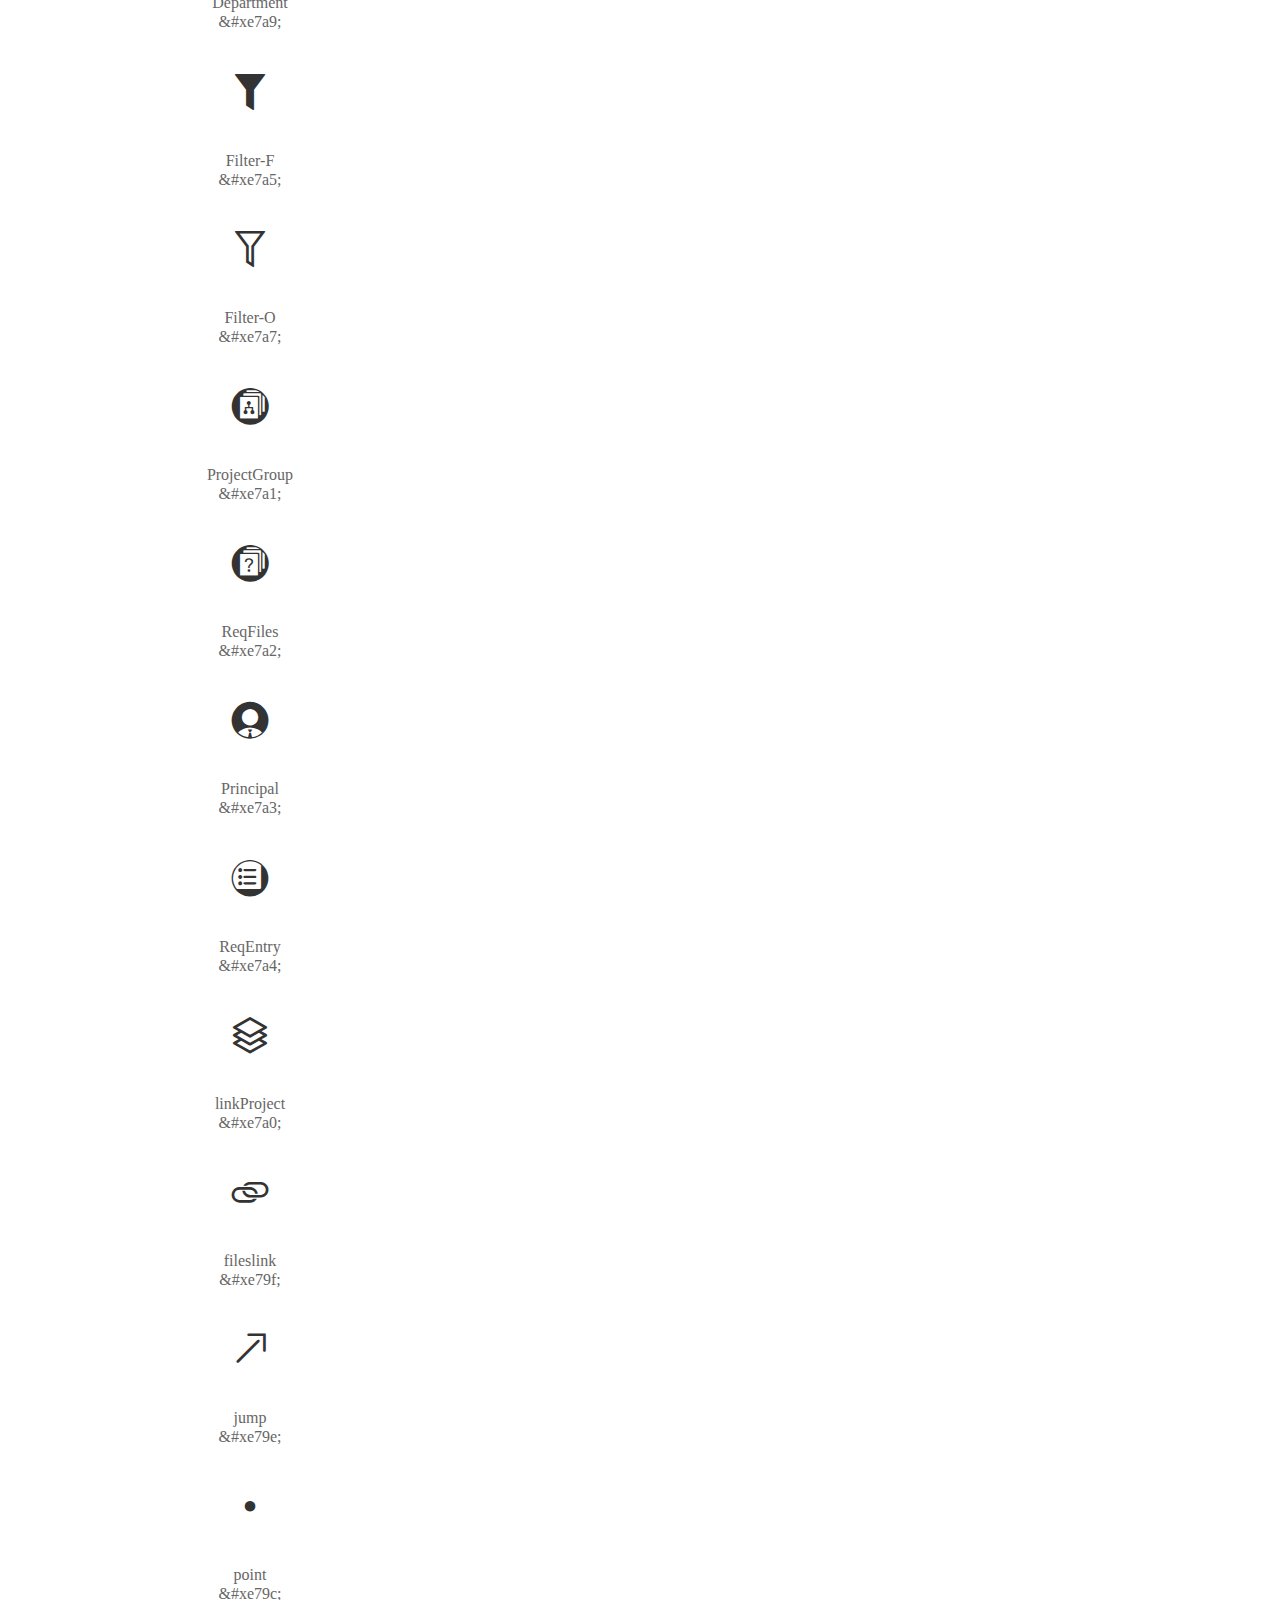
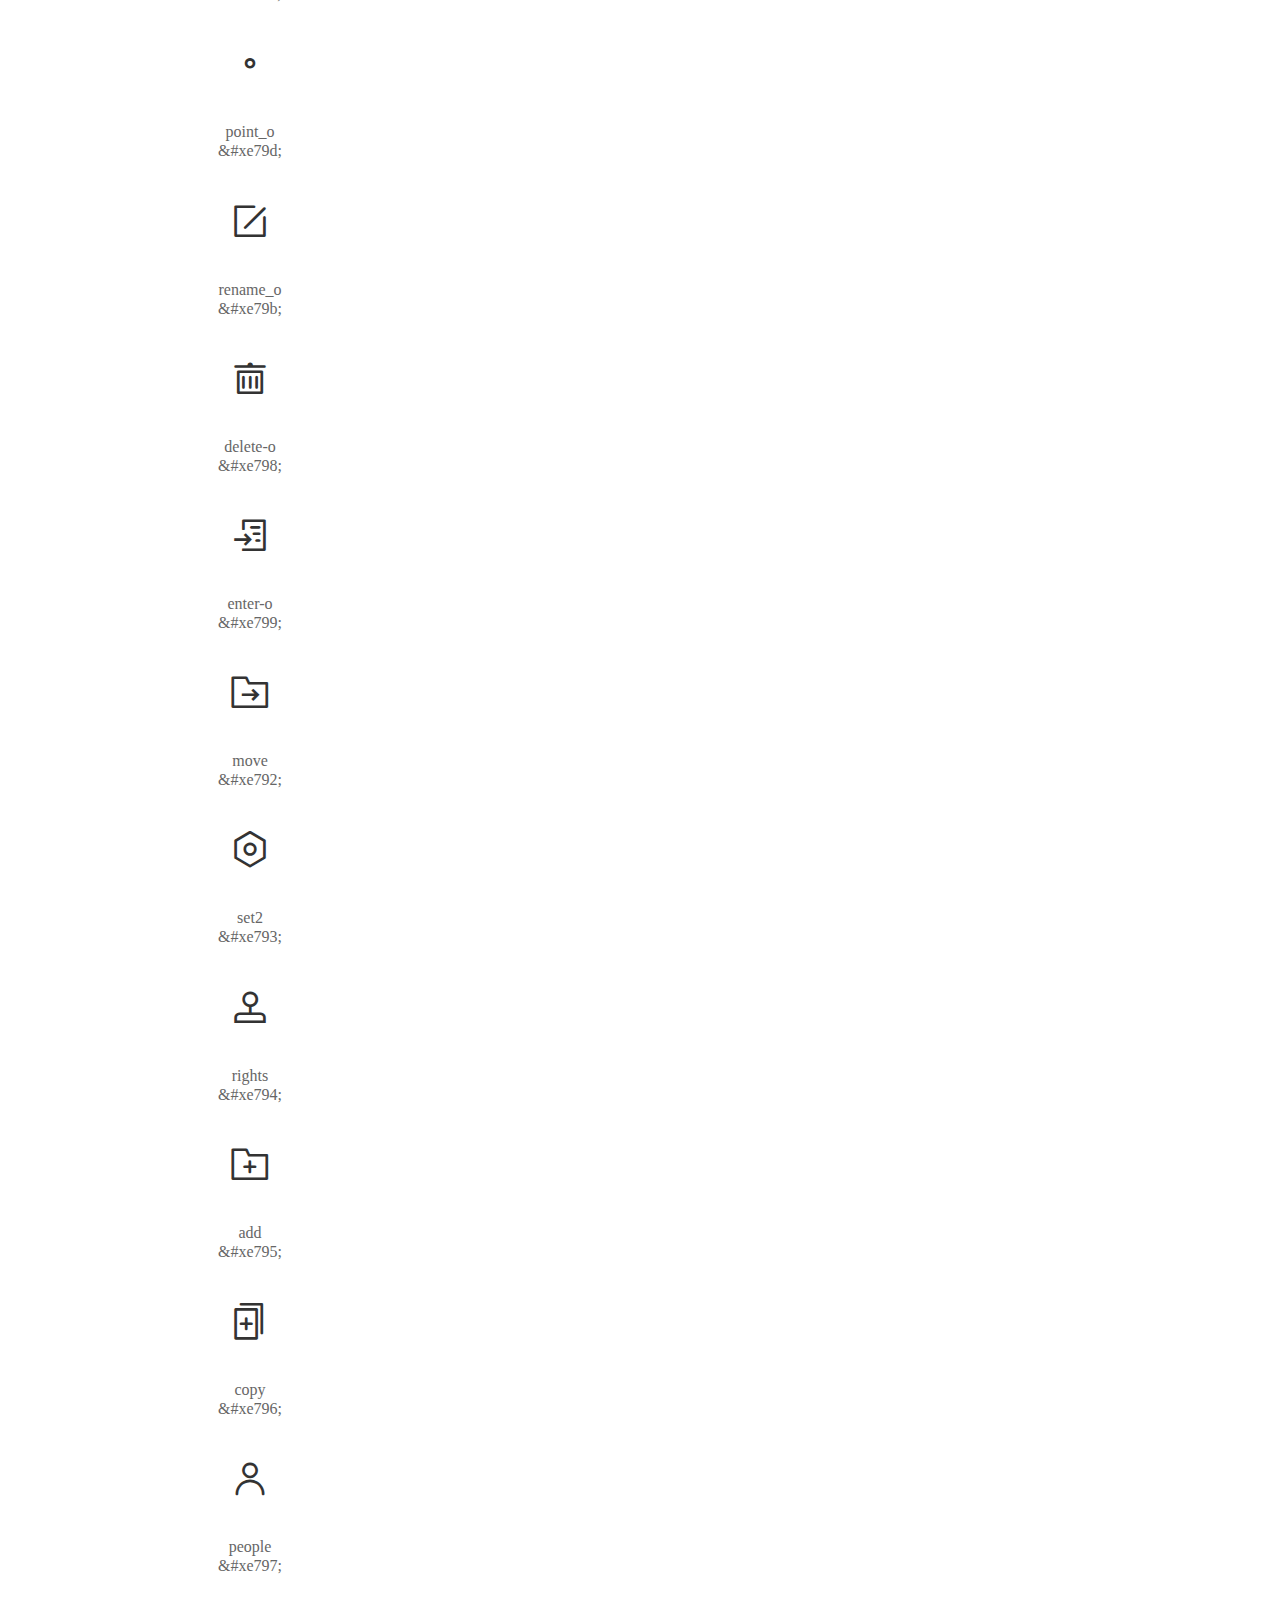
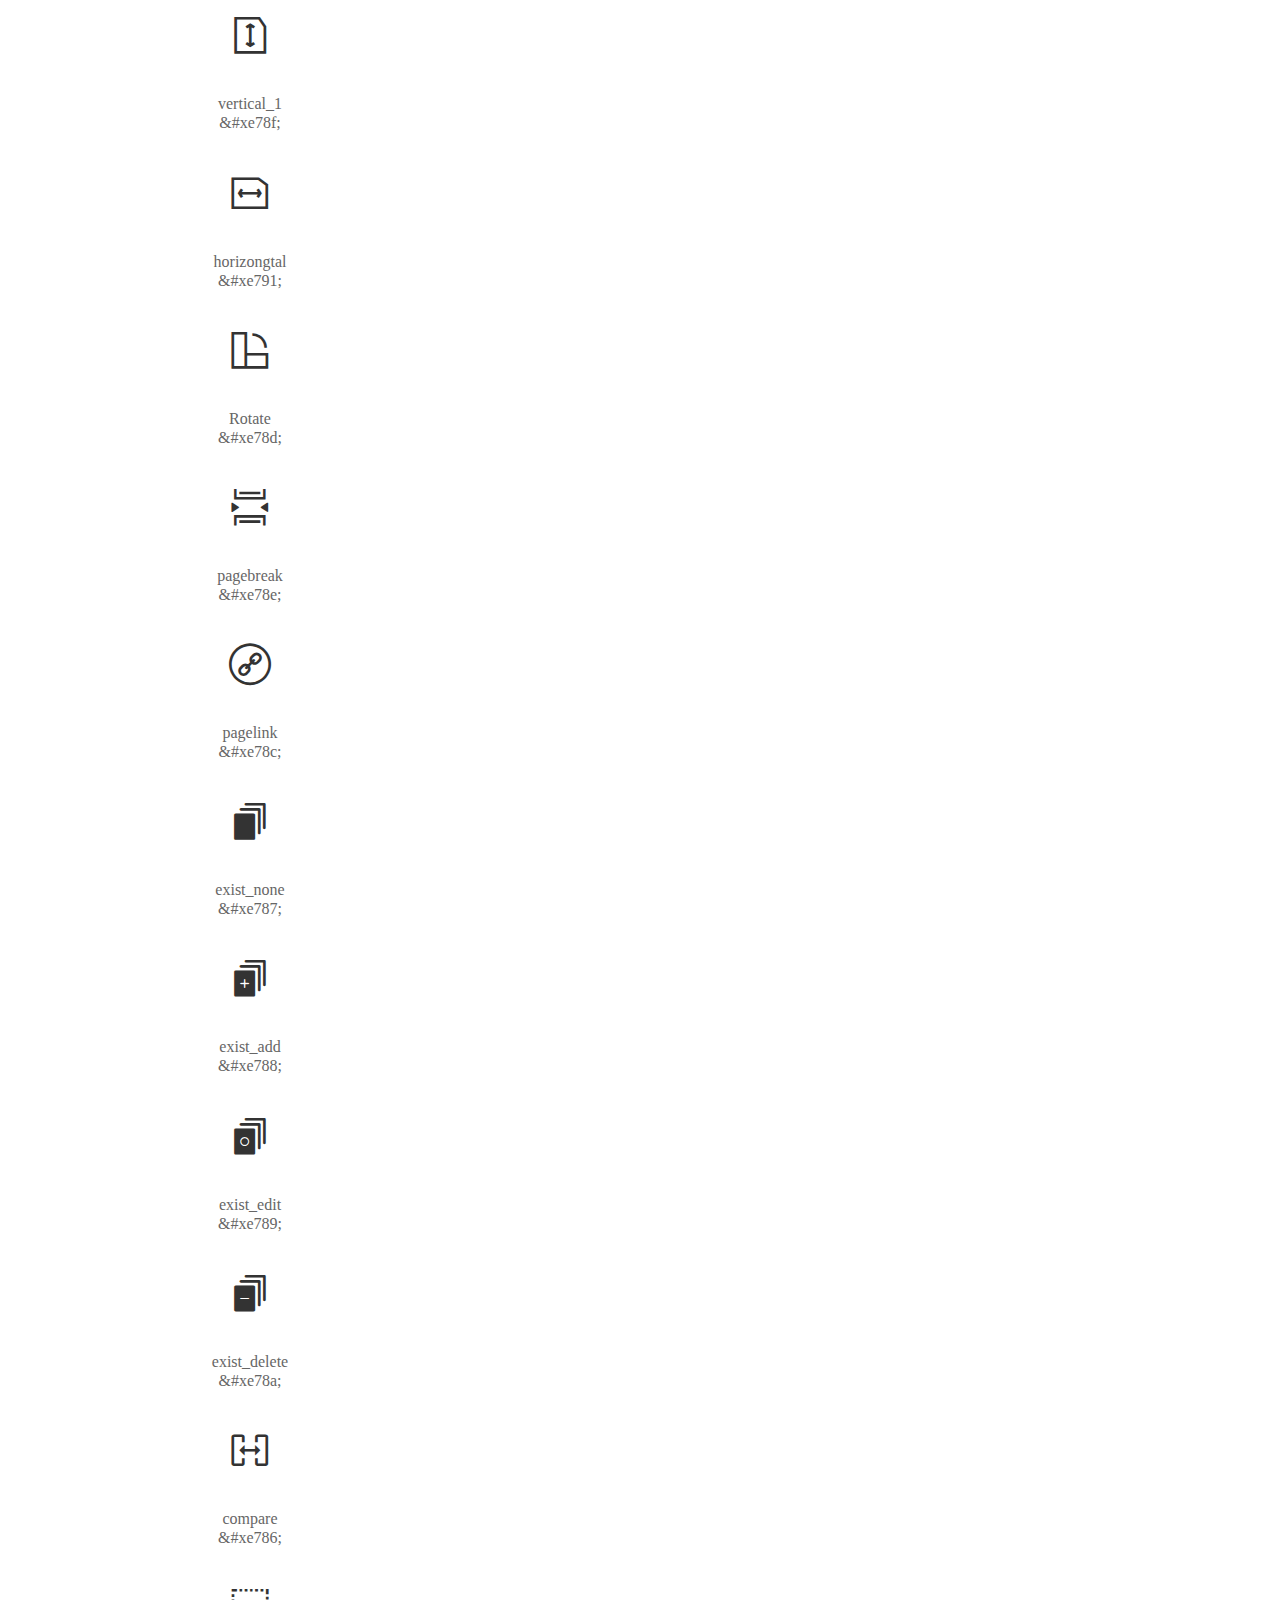
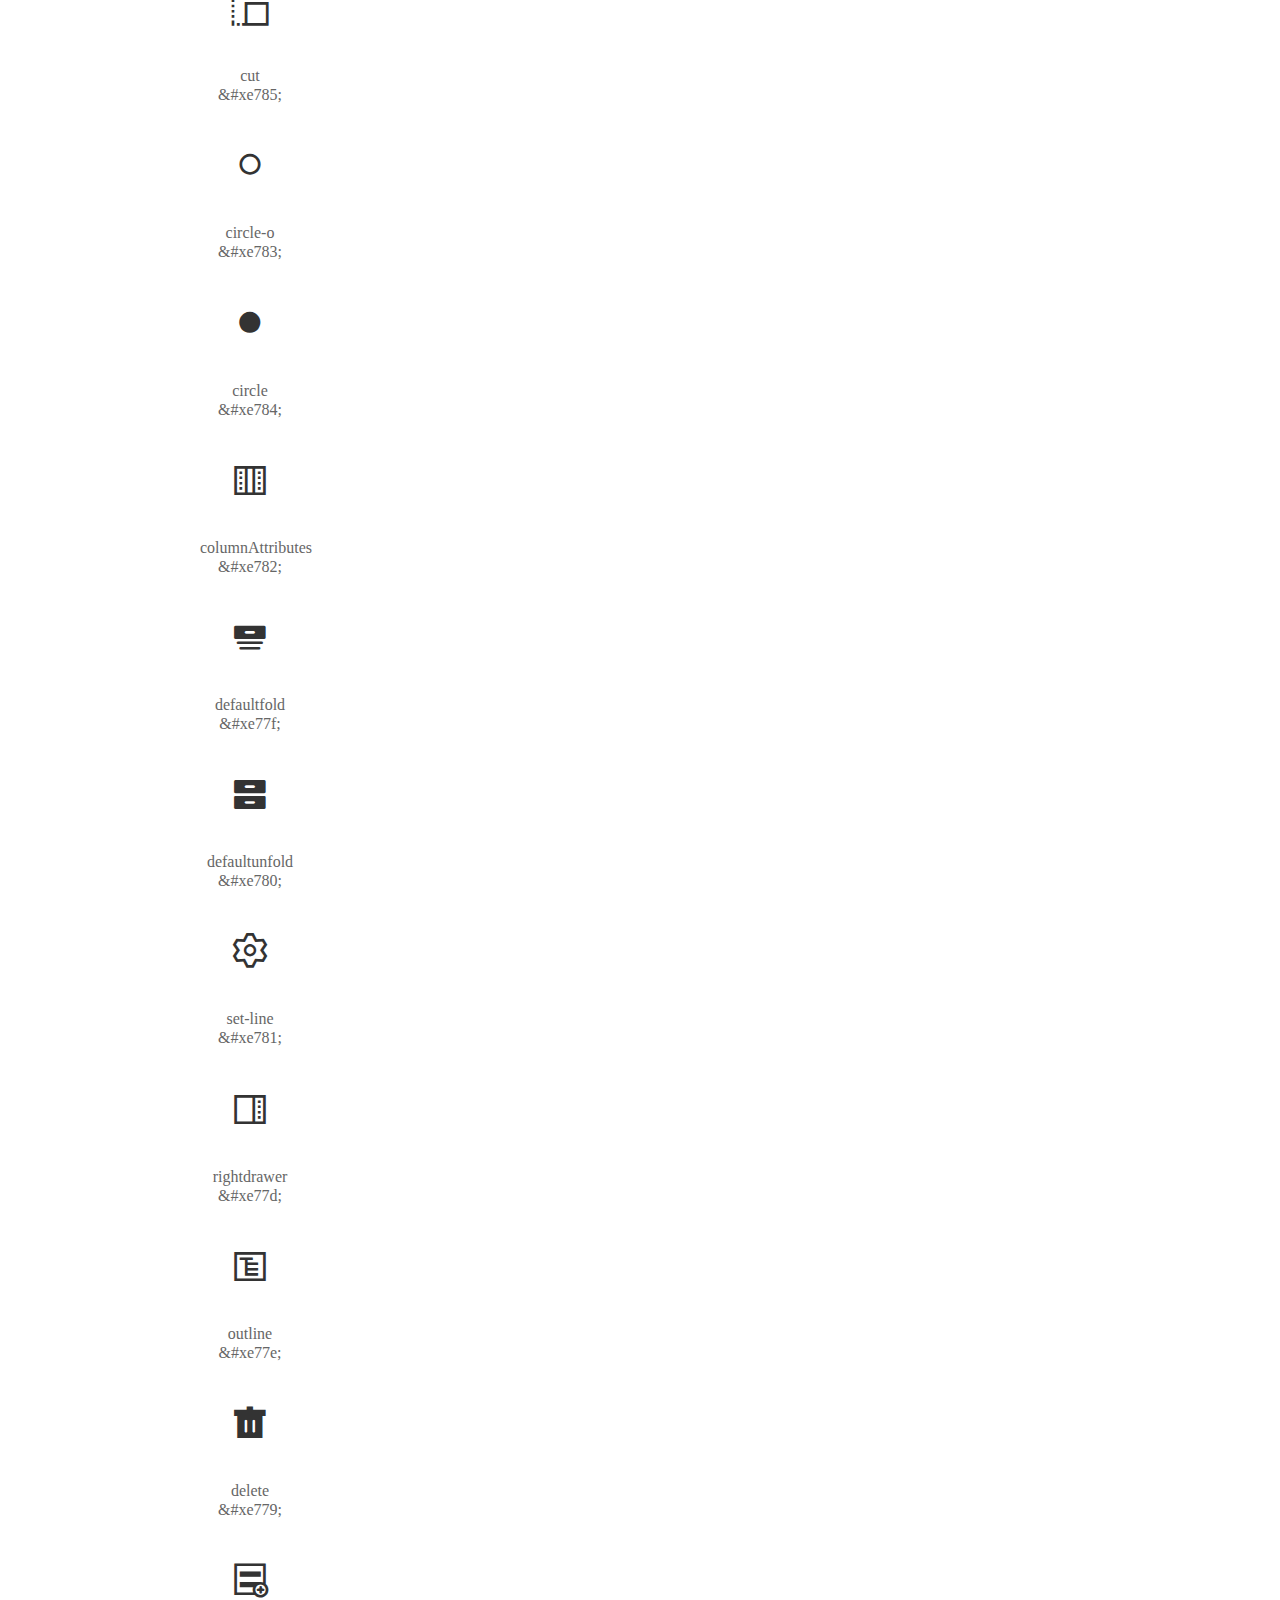
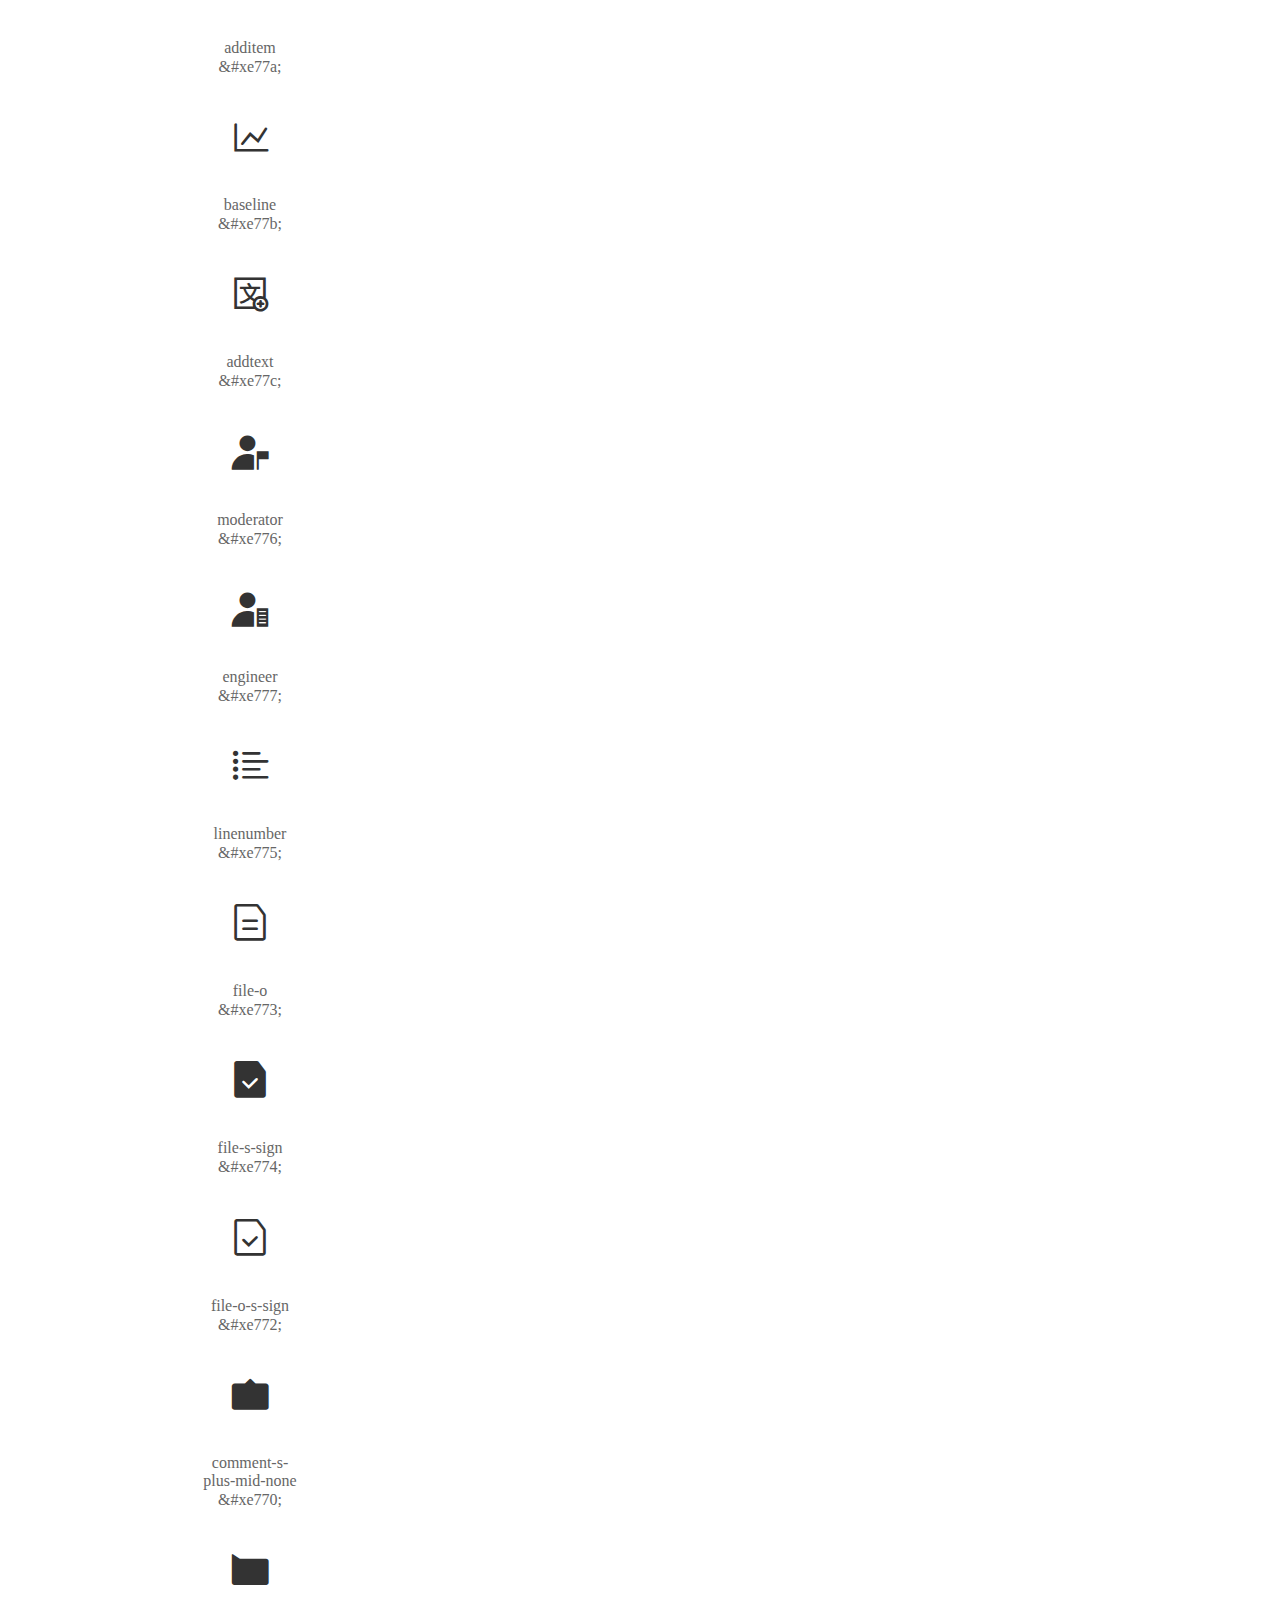
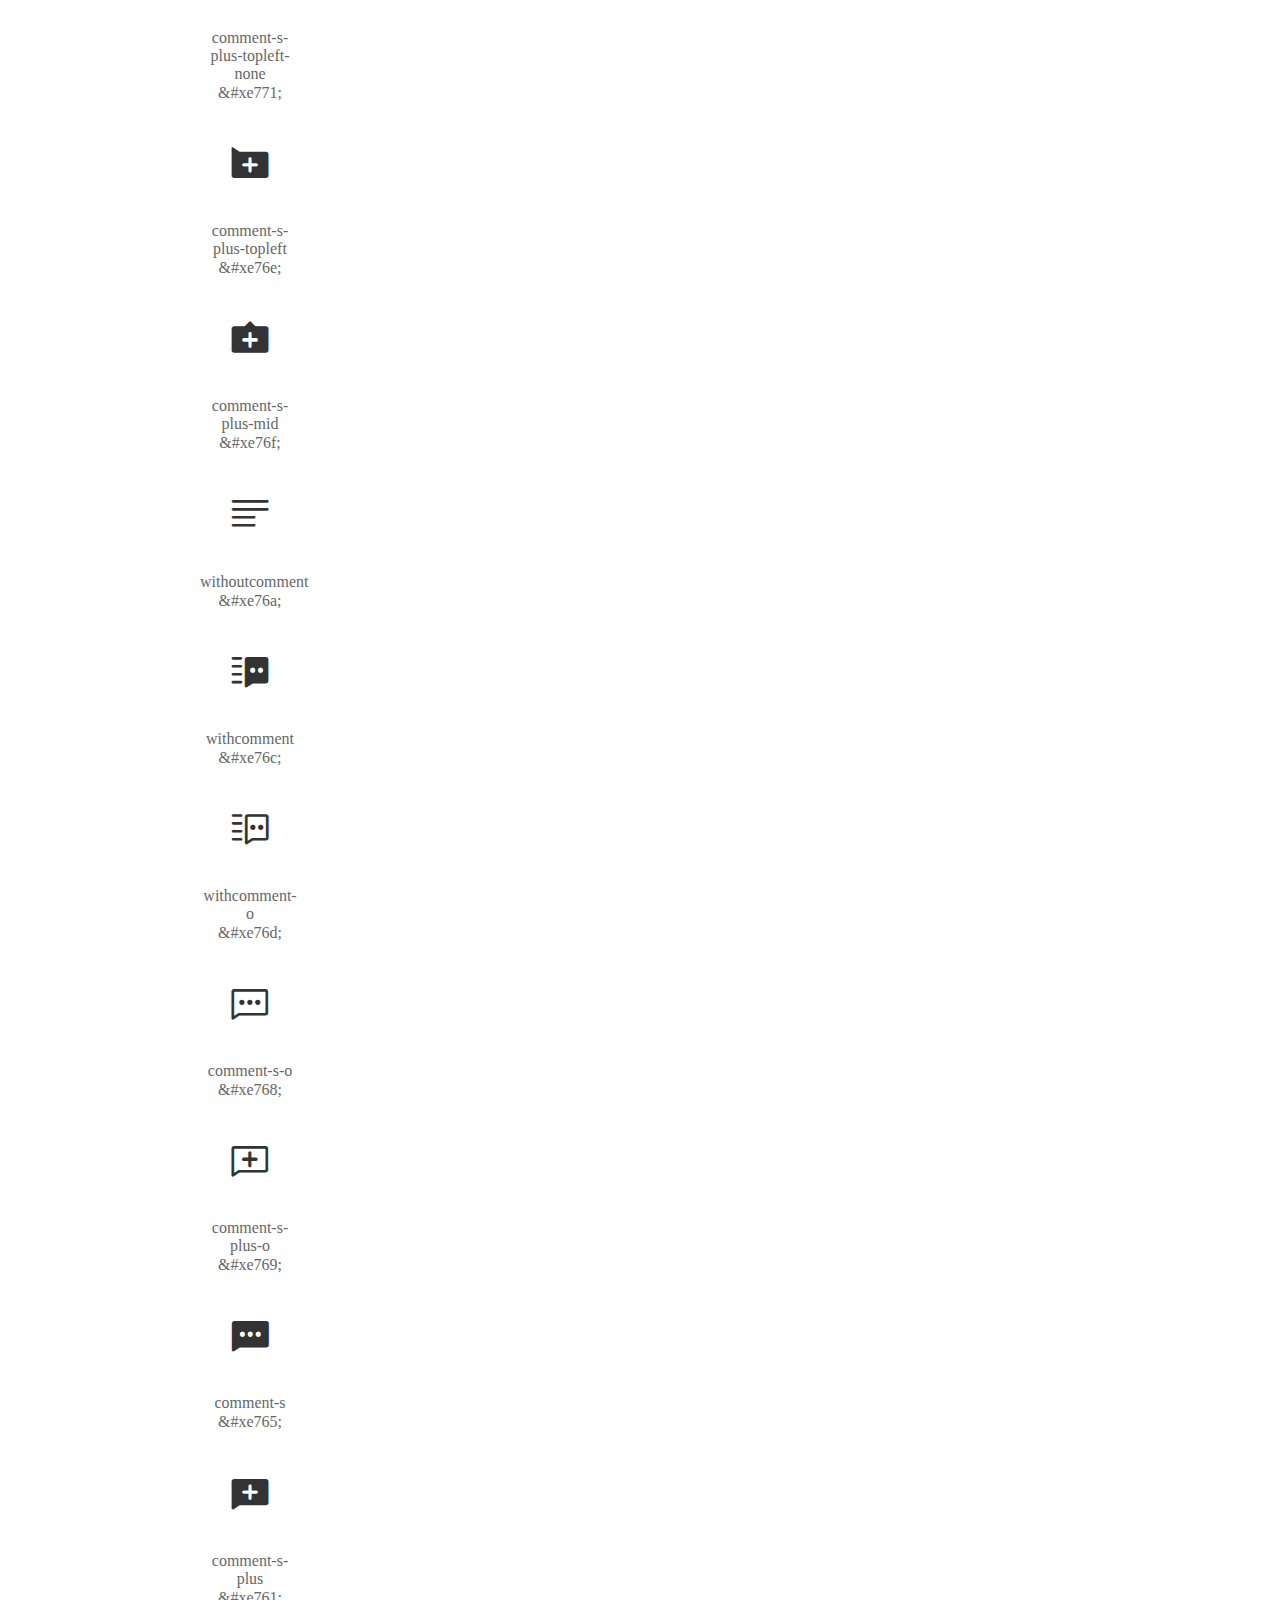
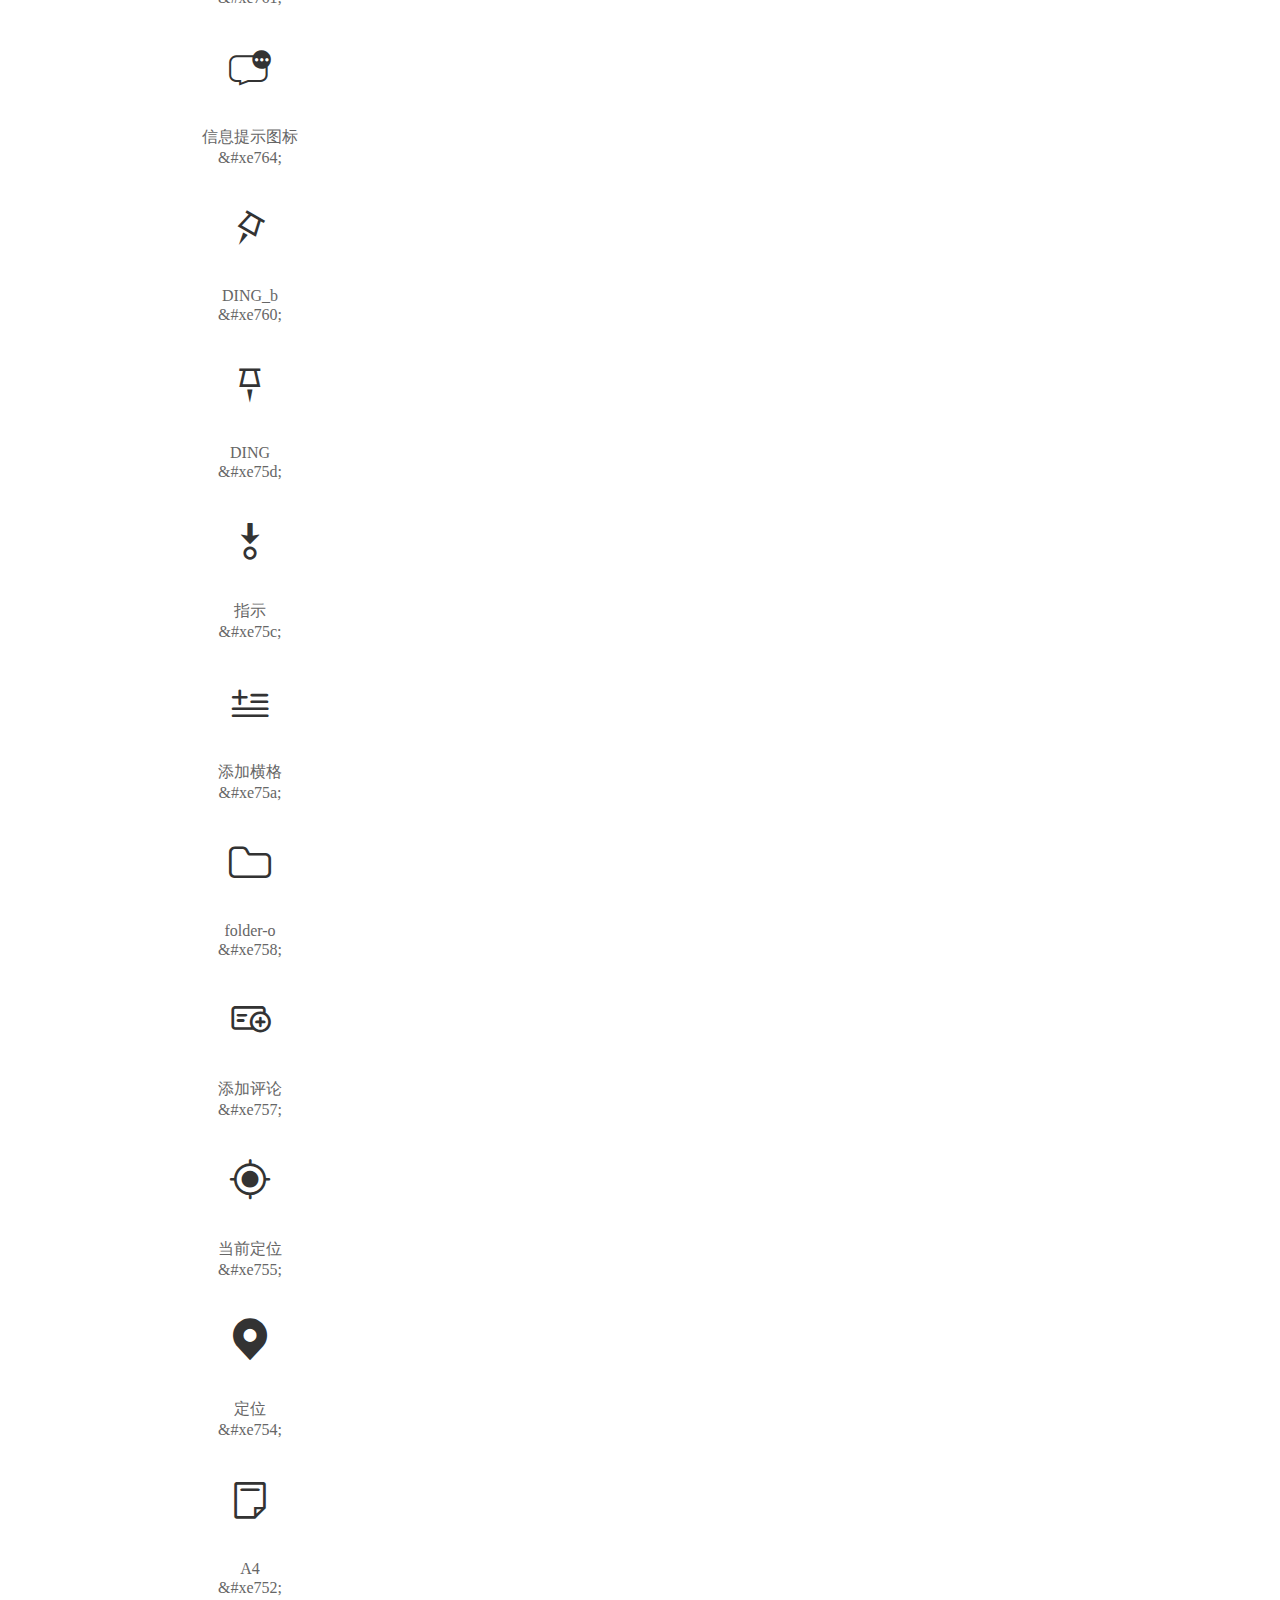
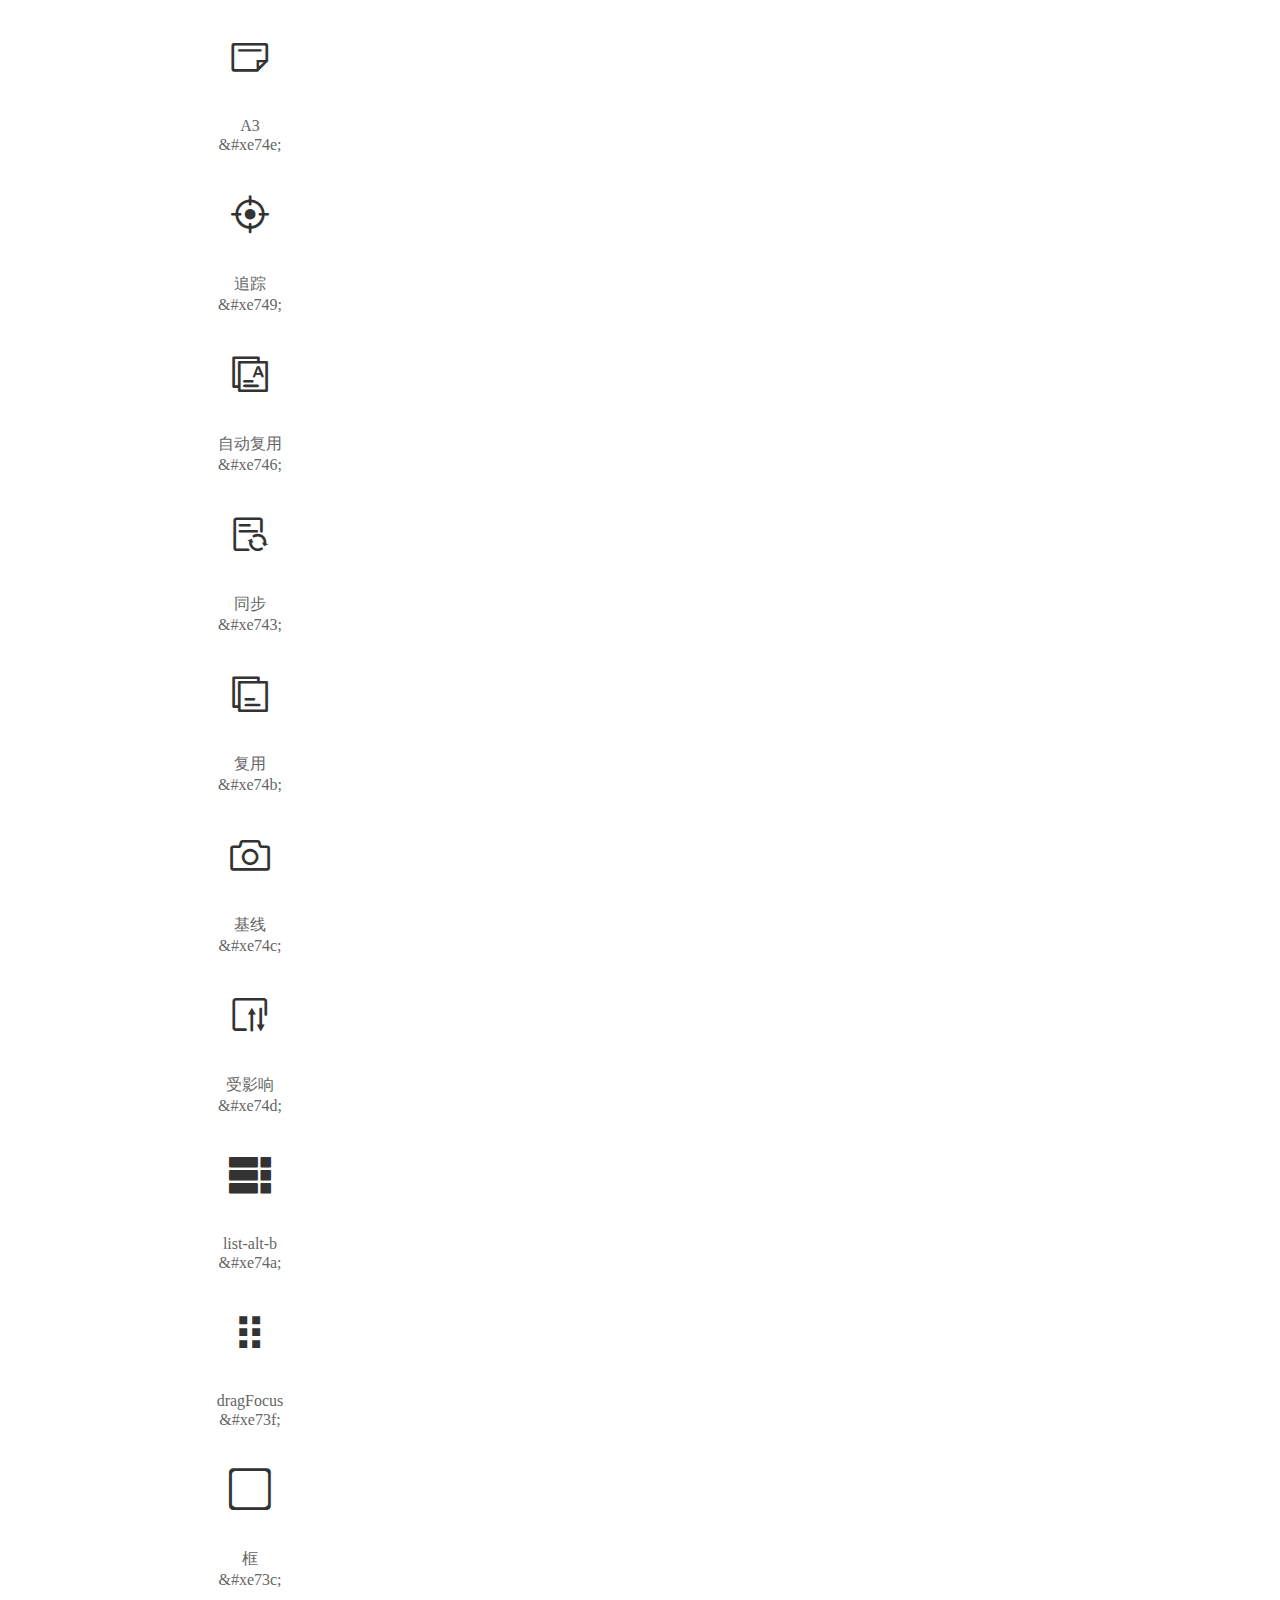
==== commit f3b64183: "Add files via upload" ====
--- a/demo_index.html
+++ b/demo_index.html
@@ -2,8 +2,9 @@
 <html>
 <head>
   <meta charset="utf-8"/>
-  <title>IconFont Demo</title>
-  <link rel="shortcut icon" href="https://img.alicdn.com/tps/i4/TB1_oz6GVXXXXaFXpXXJDFnIXXX-64-64.ico" type="image/x-icon"/>
+  <title>iconfont Demo</title>
+  <link rel="shortcut icon" href="//img.alicdn.com/imgextra/i2/O1CN01ZyAlrn1MwaMhqz36G_!!6000000001499-73-tps-64-64.ico" type="image/x-icon"/>
+  <link rel="icon" type="image/svg+xml" href="//img.alicdn.com/imgextra/i4/O1CN01EYTRnJ297D6vehehJ_!!6000000008020-55-tps-64-64.svg"/>
   <link rel="stylesheet" href="https://g.alicdn.com/thx/cube/1.3.2/cube.min.css">
   <link rel="stylesheet" href="demo.css">
   <link rel="stylesheet" href="iconfont.css">
@@ -12,10 +13,33 @@
   <script src="https://a1.alicdn.com/oss/uploads/2018/12/26/7bfddb60-08e8-11e9-9b04-53e73bb6408b.js"></script>
   <!-- 代码高亮 -->
   <script src="https://a1.alicdn.com/oss/uploads/2018/12/26/a3f714d0-08e6-11e9-8a15-ebf944d7534c.js"></script>
+  <style>
+    .main .logo {
+      margin-top: 0;
+      height: auto;
+    }
+
+    .main .logo a {
+      display: flex;
+      align-items: center;
+    }
+
+    .main .logo .sub-title {
+      margin-left: 0.5em;
+      font-size: 22px;
+      color: #fff;
+      background: linear-gradient(-45deg, #3967FF, #B500FE);
+      -webkit-background-clip: text;
+      -webkit-text-fill-color: transparent;
+    }
+  </style>
 </head>
 <body>
   <div class="main">
-    <h1 class="logo"><a href="https://www.iconfont.cn/" title="iconfont 首页" target="_blank">&#xe86b;</a></h1>
+    <h1 class="logo"><a href="https://www.iconfont.cn/" title="iconfont 首页" target="_blank">
+      <img width="200" src="https://img.alicdn.com/imgextra/i3/O1CN01Mn65HV1FfSEzR6DKv_!!6000000000514-55-tps-228-59.svg">
+      
+    </a></h1>
     <div class="nav-tabs">
       <ul id="tabs" class="dib-box">
         <li class="dib active"><span>Unicode</span></li>
@@ -31,6 +55,114 @@
           <ul class="icon_lists dib-box">
           
             <li class="dib">
+              <span class="icon fa">&#xe7bf;</span>
+                <div class="name">Commit-F</div>
+                <div class="code-name">&amp;#xe7bf;</div>
+              </li>
+          
+            <li class="dib">
+              <span class="icon fa">&#xe7c0;</span>
+                <div class="name">Revent-F</div>
+                <div class="code-name">&amp;#xe7c0;</div>
+              </li>
+          
+            <li class="dib">
+              <span class="icon fa">&#xe7bd;</span>
+                <div class="name">时钟-O</div>
+                <div class="code-name">&amp;#xe7bd;</div>
+              </li>
+          
+            <li class="dib">
+              <span class="icon fa">&#xe7bc;</span>
+                <div class="name">point8px</div>
+                <div class="code-name">&amp;#xe7bc;</div>
+              </li>
+          
+            <li class="dib">
+              <span class="icon fa">&#xe7bb;</span>
+                <div class="name">AddTo-O</div>
+                <div class="code-name">&amp;#xe7bb;</div>
+              </li>
+          
+            <li class="dib">
+              <span class="icon fa">&#xe7b9;</span>
+                <div class="name">upload</div>
+                <div class="code-name">&amp;#xe7b9;</div>
+              </li>
+          
+            <li class="dib">
+              <span class="icon fa">&#xe7b8;</span>
+                <div class="name">check-square-o</div>
+                <div class="code-name">&amp;#xe7b8;</div>
+              </li>
+          
+            <li class="dib">
+              <span class="icon fa">&#xe747;</span>
+                <div class="name">shixiao</div>
+                <div class="code-name">&amp;#xe747;</div>
+              </li>
+          
+            <li class="dib">
+              <span class="icon fa">&#xe7b3;</span>
+                <div class="name">All-F-C_2</div>
+                <div class="code-name">&amp;#xe7b3;</div>
+              </li>
+          
+            <li class="dib">
+              <span class="icon fa">&#xe7b4;</span>
+                <div class="name">None-O</div>
+                <div class="code-name">&amp;#xe7b4;</div>
+              </li>
+          
+            <li class="dib">
+              <span class="icon fa">&#xe7b5;</span>
+                <div class="name">Half-O</div>
+                <div class="code-name">&amp;#xe7b5;</div>
+              </li>
+          
+            <li class="dib">
+              <span class="icon fa">&#xe7b0;</span>
+                <div class="name">EditFinish-O</div>
+                <div class="code-name">&amp;#xe7b0;</div>
+              </li>
+          
+            <li class="dib">
+              <span class="icon fa">&#xe7b1;</span>
+                <div class="name">EditStart-O</div>
+                <div class="code-name">&amp;#xe7b1;</div>
+              </li>
+          
+            <li class="dib">
+              <span class="icon fa">&#xe7af;</span>
+                <div class="name">Setcontainer-F</div>
+                <div class="code-name">&amp;#xe7af;</div>
+              </li>
+          
+            <li class="dib">
+              <span class="icon fa">&#xe7ae;</span>
+                <div class="name">ProjectChange-O-C</div>
+                <div class="code-name">&amp;#xe7ae;</div>
+              </li>
+          
+            <li class="dib">
+              <span class="icon fa">&#xe7ac;</span>
+                <div class="name">DownRightCircle</div>
+                <div class="code-name">&amp;#xe7ac;</div>
+              </li>
+          
+            <li class="dib">
+              <span class="icon fa">&#xe7ad;</span>
+                <div class="name">DownRightArrow</div>
+                <div class="code-name">&amp;#xe7ad;</div>
+              </li>
+          
+            <li class="dib">
+              <span class="icon fa">&#xe7aa;</span>
+                <div class="name">Disk-O</div>
+                <div class="code-name">&amp;#xe7aa;</div>
+              </li>
+          
+            <li class="dib">
               <span class="icon fa">&#xe7a9;</span>
                 <div class="name">Department</div>
                 <div class="code-name">&amp;#xe7a9;</div>
@@ -469,12 +601,6 @@
               </li>
           
             <li class="dib">
-              <span class="icon fa">&#xe747;</span>
-                <div class="name">失效</div>
-                <div class="code-name">&amp;#xe747;</div>
-              </li>
-          
-            <li class="dib">
               <span class="icon fa">&#xe746;</span>
                 <div class="name">自动复用</div>
                 <div class="code-name">&amp;#xe746;</div>
@@ -1111,12 +1237,6 @@
               </li>
           
             <li class="dib">
-              <span class="icon fa">&#xeca5;</span>
-                <div class="name">upload</div>
-                <div class="code-name">&amp;#xeca5;</div>
-              </li>
-          
-            <li class="dib">
               <span class="icon fa">&#xe713;</span>
                 <div class="name">leanpub</div>
                 <div class="code-name">&amp;#xe713;</div>
@@ -2872,12 +2992,6 @@
               <span class="icon fa">&#xe67b;</span>
                 <div class="name">042操作_放大</div>
                 <div class="code-name">&amp;#xe67b;</div>
-              </li>
-          
-            <li class="dib">
-              <span class="icon fa">&#xe64d;</span>
-                <div class="name">check-square-o</div>
-                <div class="code-name">&amp;#xe64d;</div>
               </li>
           
             <li class="dib">
@@ -3079,24 +3193,20 @@
 
           <p>Unicode 是字体在网页端最原始的应用方式，特点是：</p>
           <ul>
-            <li>兼容性最好，支持 IE6+，及所有现代浏览器。</li>
             <li>支持按字体的方式去动态调整图标大小，颜色等等。</li>
-            <li>但是因为是字体，所以不支持多色。只能使用平台里单色的图标，就算项目里有多色图标也会自动去色。</li>
+            <li>默认情况下不支持多色，直接添加多色图标会自动去色。</li>
           </ul>
           <blockquote>
-            <p>注意：新版 iconfont 支持多色图标，这些多色图标在 Unicode 模式下将不能使用，如果有需求建议使用symbol 的引用方式</p>
+            <p>注意：新版 iconfont 支持两种方式引用多色图标：SVG symbol 引用方式和彩色字体图标模式。（使用彩色字体图标需要在「编辑项目」中开启「彩色」选项后并重新生成。）</p>
           </blockquote>
           <p>Unicode 使用步骤如下：</p>
           <h3 id="-font-face">第一步：拷贝项目下面生成的 <code>@font-face</code></h3>
 <pre><code class="language-css"
 >@font-face {
   font-family: 'fa';
-  src: url('iconfont.eot');
-  src: url('iconfont.eot?#iefix') format('embedded-opentype'),
-      url('iconfont.woff2') format('woff2'),
-      url('iconfont.woff') format('woff'),
-      url('iconfont.ttf') format('truetype'),
-      url('iconfont.svg#fa') format('svg');
+  src: url('iconfont.woff2?t=1630400231678') format('woff2'),
+       url('iconfont.woff?t=1630400231678') format('woff'),
+       url('iconfont.ttf?t=1630400231678') format('truetype');
 }
 </code></pre>
           <h3 id="-iconfont-">第二步：定义使用 iconfont 的样式</h3>
@@ -3123,6 +3233,168 @@
         <ul class="icon_lists dib-box">
           
           <li class="dib">
+            <span class="icon fa fa-Commit-F"></span>
+            <div class="name">
+              Commit-F
+            </div>
+            <div class="code-name">.fa-Commit-F
+            </div>
+          </li>
+          
+          <li class="dib">
+            <span class="icon fa fa-Revent-F"></span>
+            <div class="name">
+              Revent-F
+            </div>
+            <div class="code-name">.fa-Revent-F
+            </div>
+          </li>
+          
+          <li class="dib">
+            <span class="icon fa fa-shizhong-O"></span>
+            <div class="name">
+              时钟-O
+            </div>
+            <div class="code-name">.fa-shizhong-O
+            </div>
+          </li>
+          
+          <li class="dib">
+            <span class="icon fa fa-point8px"></span>
+            <div class="name">
+              point8px
+            </div>
+            <div class="code-name">.fa-point8px
+            </div>
+          </li>
+          
+          <li class="dib">
+            <span class="icon fa fa-AddTo-O"></span>
+            <div class="name">
+              AddTo-O
+            </div>
+            <div class="code-name">.fa-AddTo-O
+            </div>
+          </li>
+          
+          <li class="dib">
+            <span class="icon fa fa-UpLoad-O"></span>
+            <div class="name">
+              upload
+            </div>
+            <div class="code-name">.fa-UpLoad-O
+            </div>
+          </li>
+          
+          <li class="dib">
+            <span class="icon fa fa-check1"></span>
+            <div class="name">
+              check-square-o
+            </div>
+            <div class="code-name">.fa-check1
+            </div>
+          </li>
+          
+          <li class="dib">
+            <span class="icon fa fa-shixiao"></span>
+            <div class="name">
+              shixiao
+            </div>
+            <div class="code-name">.fa-shixiao
+            </div>
+          </li>
+          
+          <li class="dib">
+            <span class="icon fa fa-All-F-C_2"></span>
+            <div class="name">
+              All-F-C_2
+            </div>
+            <div class="code-name">.fa-All-F-C_2
+            </div>
+          </li>
+          
+          <li class="dib">
+            <span class="icon fa fa-None-O"></span>
+            <div class="name">
+              None-O
+            </div>
+            <div class="code-name">.fa-None-O
+            </div>
+          </li>
+          
+          <li class="dib">
+            <span class="icon fa fa-Half-O"></span>
+            <div class="name">
+              Half-O
+            </div>
+            <div class="code-name">.fa-Half-O
+            </div>
+          </li>
+          
+          <li class="dib">
+            <span class="icon fa fa-EditFinish-O"></span>
+            <div class="name">
+              EditFinish-O
+            </div>
+            <div class="code-name">.fa-EditFinish-O
+            </div>
+          </li>
+          
+          <li class="dib">
+            <span class="icon fa fa-EditStart-O"></span>
+            <div class="name">
+              EditStart-O
+            </div>
+            <div class="code-name">.fa-EditStart-O
+            </div>
+          </li>
+          
+          <li class="dib">
+            <span class="icon fa fa-Setcontainer-F"></span>
+            <div class="name">
+              Setcontainer-F
+            </div>
+            <div class="code-name">.fa-Setcontainer-F
+            </div>
+          </li>
+          
+          <li class="dib">
+            <span class="icon fa fa-ProjectChange-O-C"></span>
+            <div class="name">
+              ProjectChange-O-C
+            </div>
+            <div class="code-name">.fa-ProjectChange-O-C
+            </div>
+          </li>
+          
+          <li class="dib">
+            <span class="icon fa fa-DownRightCircle"></span>
+            <div class="name">
+              DownRightCircle
+            </div>
+            <div class="code-name">.fa-DownRightCircle
+            </div>
+          </li>
+          
+          <li class="dib">
+            <span class="icon fa fa-DownRightArrow"></span>
+            <div class="name">
+              DownRightArrow
+            </div>
+            <div class="code-name">.fa-DownRightArrow
+            </div>
+          </li>
+          
+          <li class="dib">
+            <span class="icon fa fa-Disk-O"></span>
+            <div class="name">
+              Disk-O
+            </div>
+            <div class="code-name">.fa-Disk-O
+            </div>
+          </li>
+          
+          <li class="dib">
             <span class="icon fa fa-Department"></span>
             <div class="name">
               Department
@@ -3780,15 +4052,6 @@
           </li>
           
           <li class="dib">
-            <span class="icon fa fa-shixiao"></span>
-            <div class="name">
-              失效
-            </div>
-            <div class="code-name">.fa-shixiao
-            </div>
-          </li>
-          
-          <li class="dib">
             <span class="icon fa fa-zidongfuyong"></span>
             <div class="name">
               自动复用
@@ -4743,15 +5006,6 @@
           </li>
           
           <li class="dib">
-            <span class="icon fa fa-upload"></span>
-            <div class="name">
-              upload
-            </div>
-            <div class="code-name">.fa-upload
-            </div>
-          </li>
-          
-          <li class="dib">
             <span class="icon fa fa-leanpub"></span>
             <div class="name">
               leanpub
@@ -7385,15 +7639,6 @@
               042操作_放大
             </div>
             <div class="code-name">.fa-zoom-in
-            </div>
-          </li>
-          
-          <li class="dib">
-            <span class="icon fa fa-check-square-o"></span>
-            <div class="name">
-              check-square-o
-            </div>
-            <div class="code-name">.fa-check-square-o
             </div>
           </li>
           
@@ -7693,10 +7938,8 @@
         <p>font-class 是 Unicode 使用方式的一种变种，主要是解决 Unicode 书写不直观，语意不明确的问题。</p>
         <p>与 Unicode 使用方式相比，具有如下特点：</p>
         <ul>
-          <li>兼容性良好，支持 IE8+，及所有现代浏览器。</li>
           <li>相比于 Unicode 语意明确，书写更直观。可以很容易分辨这个 icon 是什么。</li>
           <li>因为使用 class 来定义图标，所以当要替换图标时，只需要修改 class 里面的 Unicode 引用。</li>
-          <li>不过因为本质上还是使用的字体，所以多色图标还是不支持的。</li>
         </ul>
         <p>使用步骤如下：</p>
         <h3 id="-fontclass-">第一步：引入项目下面生成的 fontclass 代码：</h3>
@@ -7716,6 +7959,150 @@
           
             <li class="dib">
                 <svg class="icon svg-icon" aria-hidden="true">
+                  <use xlink:href="#fa-Commit-F"></use>
+                </svg>
+                <div class="name">Commit-F</div>
+                <div class="code-name">#fa-Commit-F</div>
+            </li>
+          
+            <li class="dib">
+                <svg class="icon svg-icon" aria-hidden="true">
+                  <use xlink:href="#fa-Revent-F"></use>
+                </svg>
+                <div class="name">Revent-F</div>
+                <div class="code-name">#fa-Revent-F</div>
+            </li>
+          
+            <li class="dib">
+                <svg class="icon svg-icon" aria-hidden="true">
+                  <use xlink:href="#fa-shizhong-O"></use>
+                </svg>
+                <div class="name">时钟-O</div>
+                <div class="code-name">#fa-shizhong-O</div>
+            </li>
+          
+            <li class="dib">
+                <svg class="icon svg-icon" aria-hidden="true">
+                  <use xlink:href="#fa-point8px"></use>
+                </svg>
+                <div class="name">point8px</div>
+                <div class="code-name">#fa-point8px</div>
+            </li>
+          
+            <li class="dib">
+                <svg class="icon svg-icon" aria-hidden="true">
+                  <use xlink:href="#fa-AddTo-O"></use>
+                </svg>
+                <div class="name">AddTo-O</div>
+                <div class="code-name">#fa-AddTo-O</div>
+            </li>
+          
+            <li class="dib">
+                <svg class="icon svg-icon" aria-hidden="true">
+                  <use xlink:href="#fa-UpLoad-O"></use>
+                </svg>
+                <div class="name">upload</div>
+                <div class="code-name">#fa-UpLoad-O</div>
+            </li>
+          
+            <li class="dib">
+                <svg class="icon svg-icon" aria-hidden="true">
+                  <use xlink:href="#fa-check1"></use>
+                </svg>
+                <div class="name">check-square-o</div>
+                <div class="code-name">#fa-check1</div>
+            </li>
+          
+            <li class="dib">
+                <svg class="icon svg-icon" aria-hidden="true">
+                  <use xlink:href="#fa-shixiao"></use>
+                </svg>
+                <div class="name">shixiao</div>
+                <div class="code-name">#fa-shixiao</div>
+            </li>
+          
+            <li class="dib">
+                <svg class="icon svg-icon" aria-hidden="true">
+                  <use xlink:href="#fa-All-F-C_2"></use>
+                </svg>
+                <div class="name">All-F-C_2</div>
+                <div class="code-name">#fa-All-F-C_2</div>
+            </li>
+          
+            <li class="dib">
+                <svg class="icon svg-icon" aria-hidden="true">
+                  <use xlink:href="#fa-None-O"></use>
+                </svg>
+                <div class="name">None-O</div>
+                <div class="code-name">#fa-None-O</div>
+            </li>
+          
+            <li class="dib">
+                <svg class="icon svg-icon" aria-hidden="true">
+                  <use xlink:href="#fa-Half-O"></use>
+                </svg>
+                <div class="name">Half-O</div>
+                <div class="code-name">#fa-Half-O</div>
+            </li>
+          
+            <li class="dib">
+                <svg class="icon svg-icon" aria-hidden="true">
+                  <use xlink:href="#fa-EditFinish-O"></use>
+                </svg>
+                <div class="name">EditFinish-O</div>
+                <div class="code-name">#fa-EditFinish-O</div>
+            </li>
+          
+            <li class="dib">
+                <svg class="icon svg-icon" aria-hidden="true">
+                  <use xlink:href="#fa-EditStart-O"></use>
+                </svg>
+                <div class="name">EditStart-O</div>
+                <div class="code-name">#fa-EditStart-O</div>
+            </li>
+          
+            <li class="dib">
+                <svg class="icon svg-icon" aria-hidden="true">
+                  <use xlink:href="#fa-Setcontainer-F"></use>
+                </svg>
+                <div class="name">Setcontainer-F</div>
+                <div class="code-name">#fa-Setcontainer-F</div>
+            </li>
+          
+            <li class="dib">
+                <svg class="icon svg-icon" aria-hidden="true">
+                  <use xlink:href="#fa-ProjectChange-O-C"></use>
+                </svg>
+                <div class="name">ProjectChange-O-C</div>
+                <div class="code-name">#fa-ProjectChange-O-C</div>
+            </li>
+          
+            <li class="dib">
+                <svg class="icon svg-icon" aria-hidden="true">
+                  <use xlink:href="#fa-DownRightCircle"></use>
+                </svg>
+                <div class="name">DownRightCircle</div>
+                <div class="code-name">#fa-DownRightCircle</div>
+            </li>
+          
+            <li class="dib">
+                <svg class="icon svg-icon" aria-hidden="true">
+                  <use xlink:href="#fa-DownRightArrow"></use>
+                </svg>
+                <div class="name">DownRightArrow</div>
+                <div class="code-name">#fa-DownRightArrow</div>
+            </li>
+          
+            <li class="dib">
+                <svg class="icon svg-icon" aria-hidden="true">
+                  <use xlink:href="#fa-Disk-O"></use>
+                </svg>
+                <div class="name">Disk-O</div>
+                <div class="code-name">#fa-Disk-O</div>
+            </li>
+          
+            <li class="dib">
+                <svg class="icon svg-icon" aria-hidden="true">
                   <use xlink:href="#fa-Department"></use>
                 </svg>
                 <div class="name">Department</div>
@@ -8300,14 +8687,6 @@
           
             <li class="dib">
                 <svg class="icon svg-icon" aria-hidden="true">
-                  <use xlink:href="#fa-shixiao"></use>
-                </svg>
-                <div class="name">失效</div>
-                <div class="code-name">#fa-shixiao</div>
-            </li>
-          
-            <li class="dib">
-                <svg class="icon svg-icon" aria-hidden="true">
                   <use xlink:href="#fa-zidongfuyong"></use>
                 </svg>
                 <div class="name">自动复用</div>
@@ -9156,14 +9535,6 @@
           
             <li class="dib">
                 <svg class="icon svg-icon" aria-hidden="true">
-                  <use xlink:href="#fa-upload"></use>
-                </svg>
-                <div class="name">upload</div>
-                <div class="code-name">#fa-upload</div>
-            </li>
-          
-            <li class="dib">
-                <svg class="icon svg-icon" aria-hidden="true">
                   <use xlink:href="#fa-leanpub"></use>
                 </svg>
                 <div class="name">leanpub</div>
@@ -11504,14 +11875,6 @@
                 </svg>
                 <div class="name">042操作_放大</div>
                 <div class="code-name">#fa-zoom-in</div>
-            </li>
-          
-            <li class="dib">
-                <svg class="icon svg-icon" aria-hidden="true">
-                  <use xlink:href="#fa-check-square-o"></use>
-                </svg>
-                <div class="name">check-square-o</div>
-                <div class="code-name">#fa-check-square-o</div>
             </li>
           
             <li class="dib">
--- a/iconfont.css
+++ b/iconfont.css
@@ -1,10 +1,8 @@
-@font-face {font-family: "fa";
-  src: url('iconfont.eot?t=1608110692638'); /* IE9 */
-  src: url('iconfont.eot?t=1608110692638#iefix') format('embedded-opentype'), /* IE6-IE8 */
-  url('[data-uri]') format('woff2'),
-  url('iconfont.woff?t=1608110692638') format('woff'),
-  url('iconfont.ttf?t=1608110692638') format('truetype'), /* chrome, firefox, opera, Safari, Android, iOS 4.2+ */
-  url('iconfont.svg?t=1608110692638#fa') format('svg'); /* iOS 4.1- */
+@font-face {
+  font-family: "fa"; /* Project id 692493 */
+  src: url('iconfont.woff2?t=1630400231678') format('woff2'),
+       url('iconfont.woff?t=1630400231678') format('woff'),
+       url('iconfont.ttf?t=1630400231678') format('truetype');
 }
 
 .fa {
@@ -15,6 +13,78 @@
   -moz-osx-font-smoothing: grayscale;
 }
 
+.fa-Commit-F:before {
+  content: "\e7bf";
+}
+
+.fa-Revent-F:before {
+  content: "\e7c0";
+}
+
+.fa-shizhong-O:before {
+  content: "\e7bd";
+}
+
+.fa-point8px:before {
+  content: "\e7bc";
+}
+
+.fa-AddTo-O:before {
+  content: "\e7bb";
+}
+
+.fa-UpLoad-O:before {
+  content: "\e7b9";
+}
+
+.fa-check1:before {
+  content: "\e7b8";
+}
+
+.fa-shixiao:before {
+  content: "\e747";
+}
+
+.fa-All-F-C_2:before {
+  content: "\e7b3";
+}
+
+.fa-None-O:before {
+  content: "\e7b4";
+}
+
+.fa-Half-O:before {
+  content: "\e7b5";
+}
+
+.fa-EditFinish-O:before {
+  content: "\e7b0";
+}
+
+.fa-EditStart-O:before {
+  content: "\e7b1";
+}
+
+.fa-Setcontainer-F:before {
+  content: "\e7af";
+}
+
+.fa-ProjectChange-O-C:before {
+  content: "\e7ae";
+}
+
+.fa-DownRightCircle:before {
+  content: "\e7ac";
+}
+
+.fa-DownRightArrow:before {
+  content: "\e7ad";
+}
+
+.fa-Disk-O:before {
+  content: "\e7aa";
+}
+
 .fa-Department:before {
   content: "\e7a9";
 }
@@ -307,10 +377,6 @@
   content: "\e749";
 }
 
-.fa-shixiao:before {
-  content: "\e747";
-}
-
 .fa-zidongfuyong:before {
   content: "\e746";
 }
@@ -735,10 +801,6 @@
   content: "\e712";
 }
 
-.fa-upload:before {
-  content: "\eca5";
-}
-
 .fa-leanpub:before {
   content: "\e713";
 }
@@ -1911,10 +1973,6 @@
   content: "\e67b";
 }
 
-.fa-check-square-o:before {
-  content: "\e64d";
-}
-
 .fa-operate-func:before {
   content: "\e689";
 }
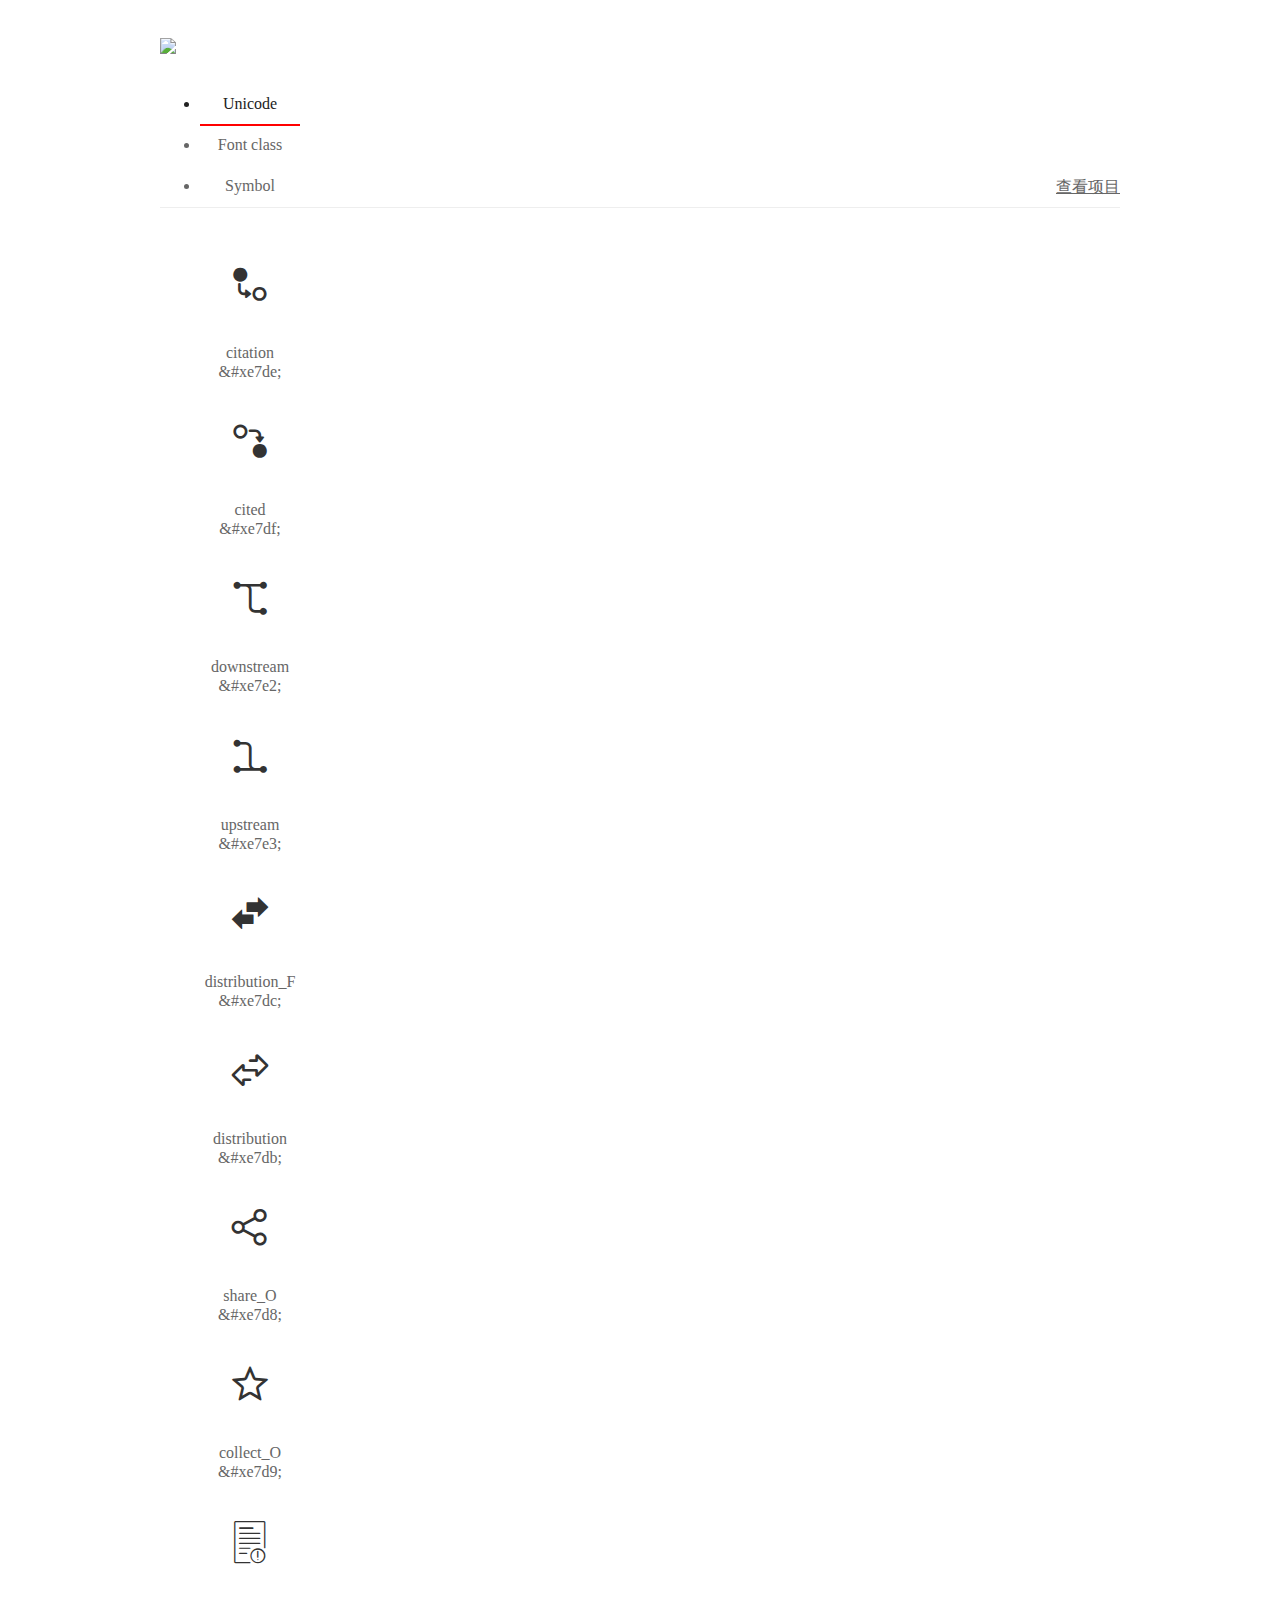
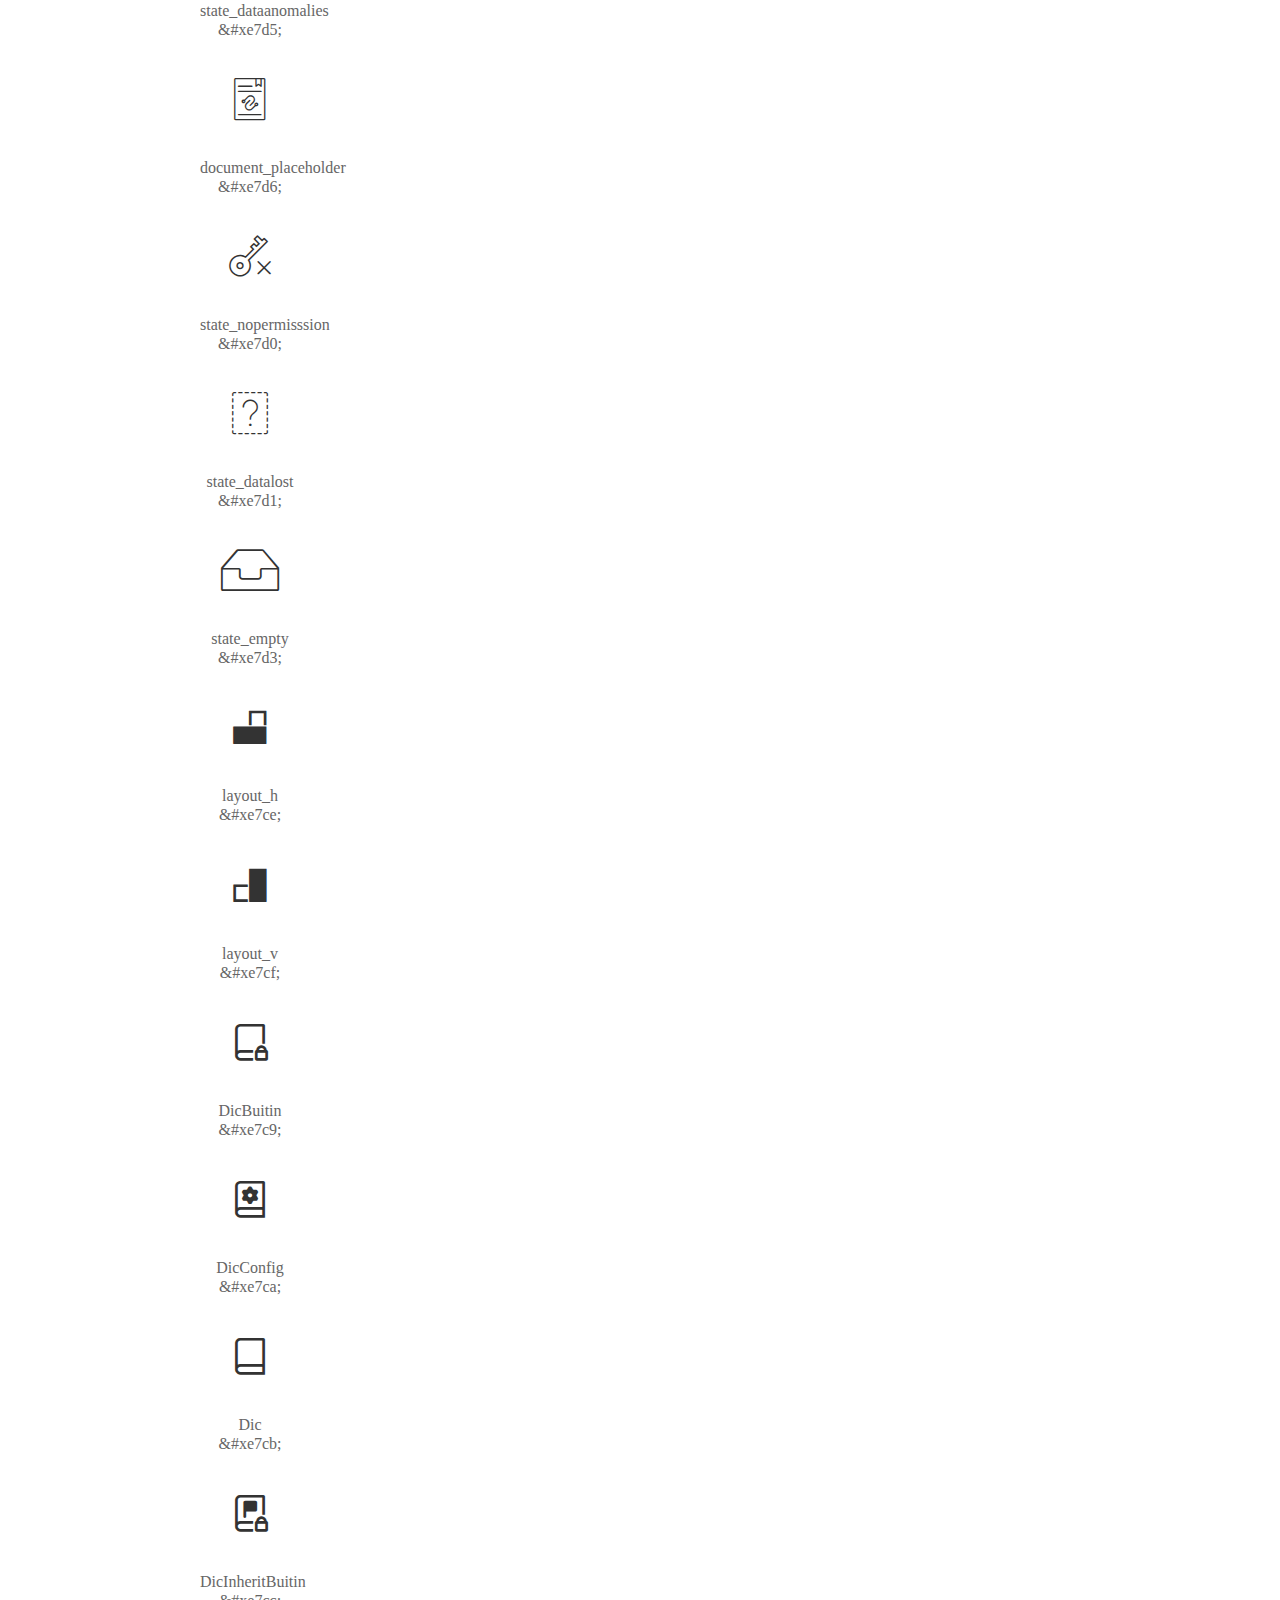
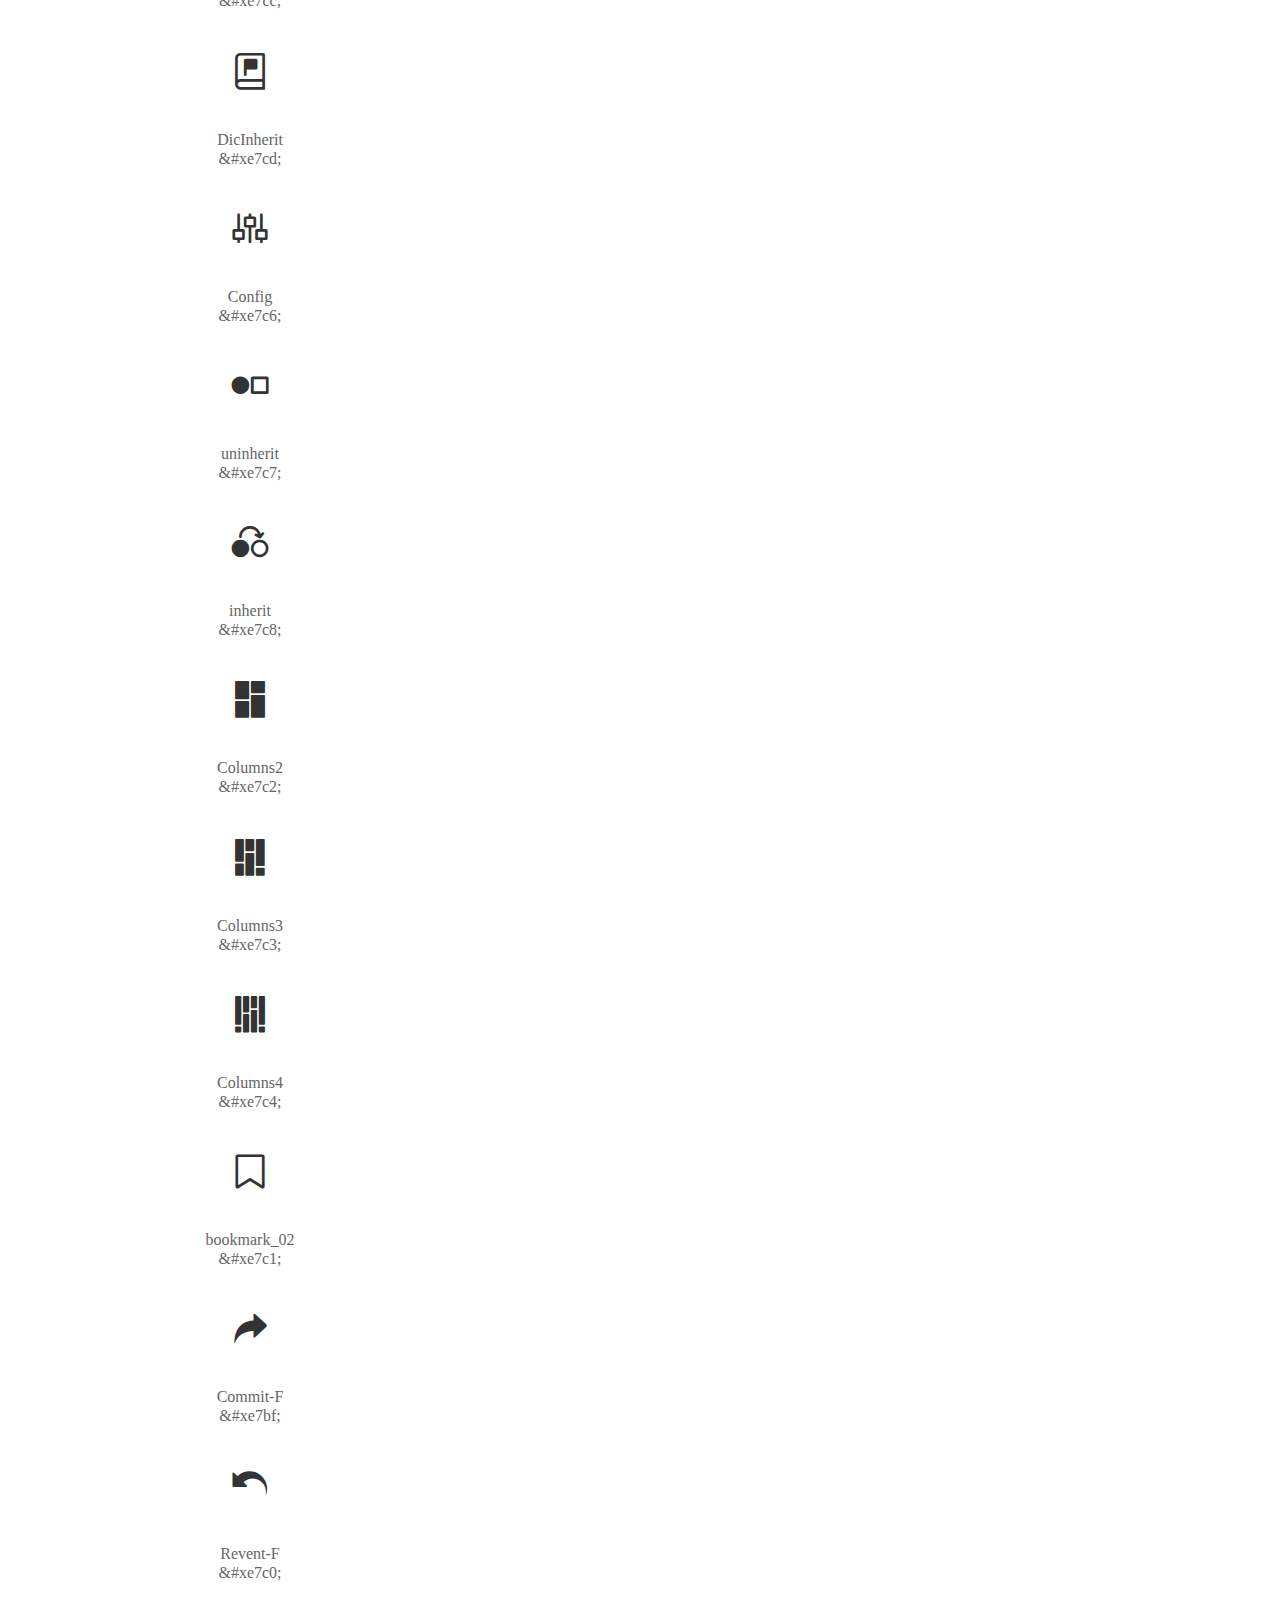
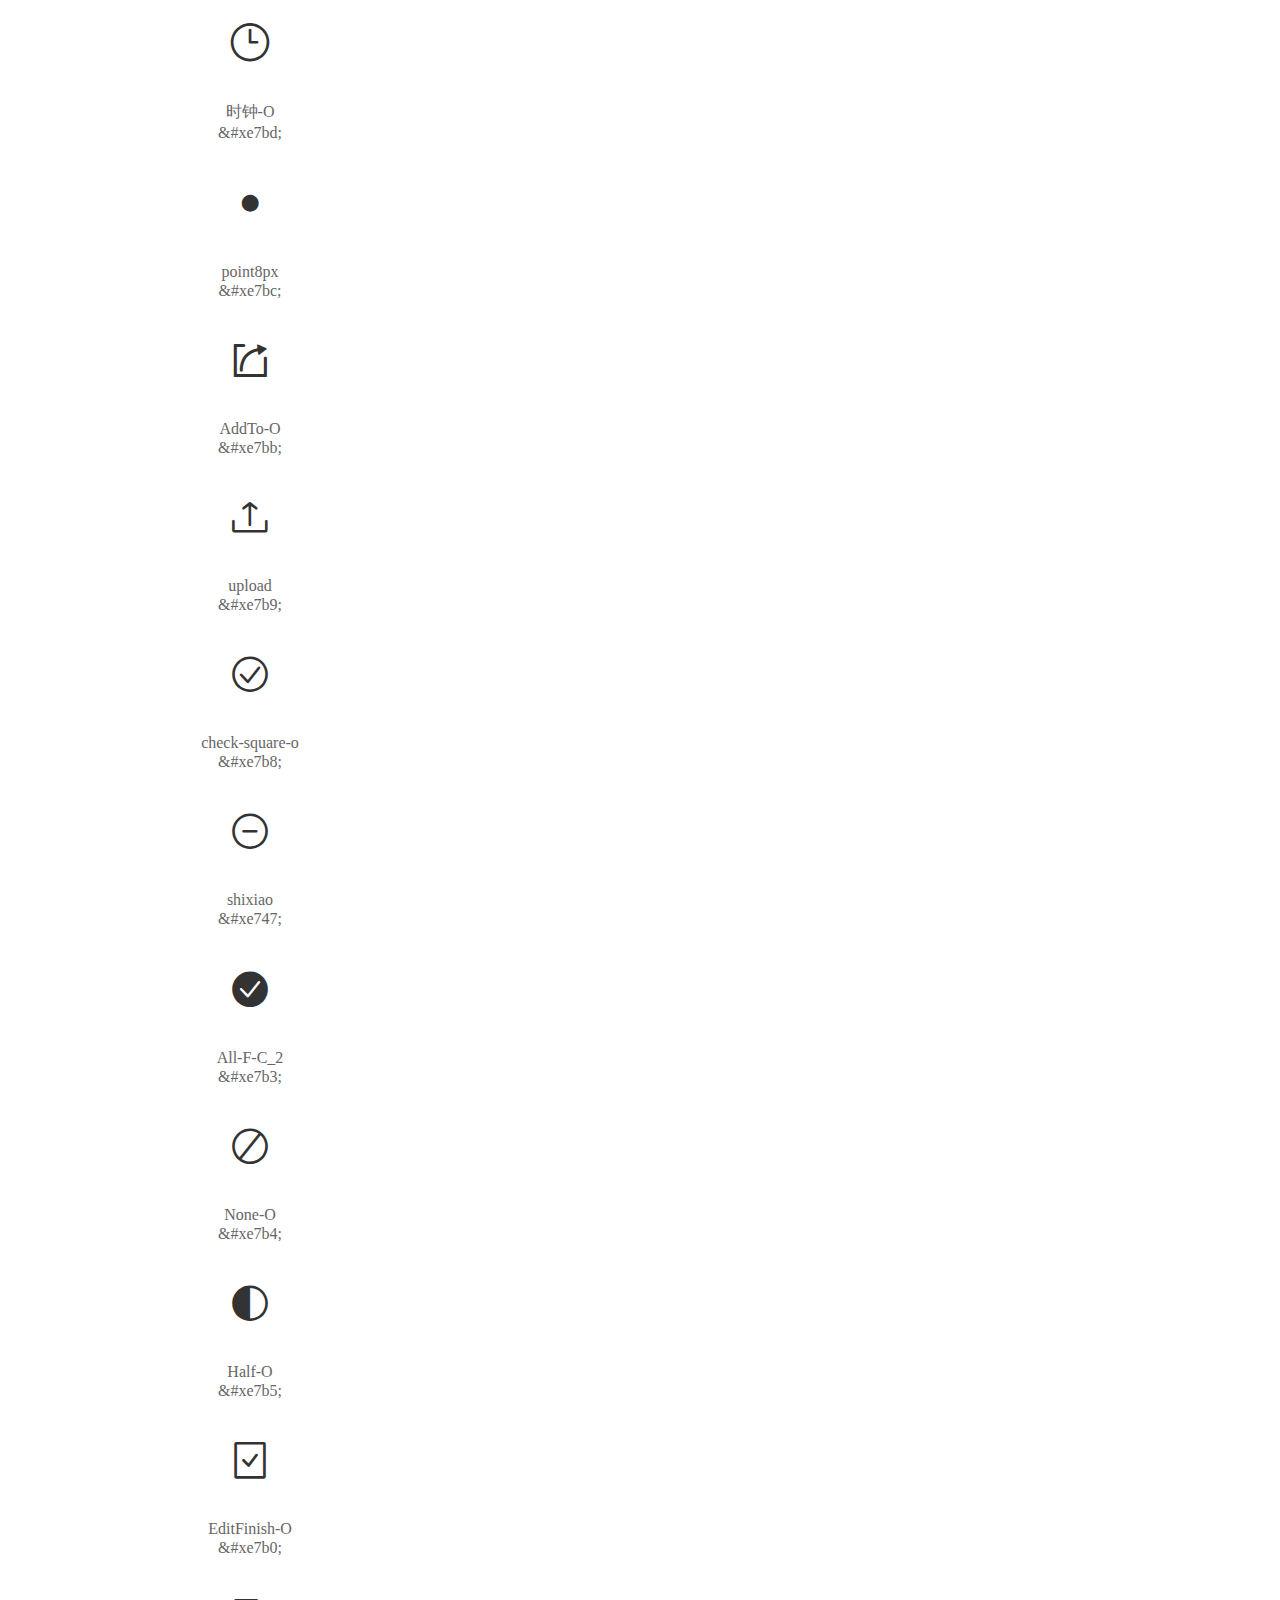
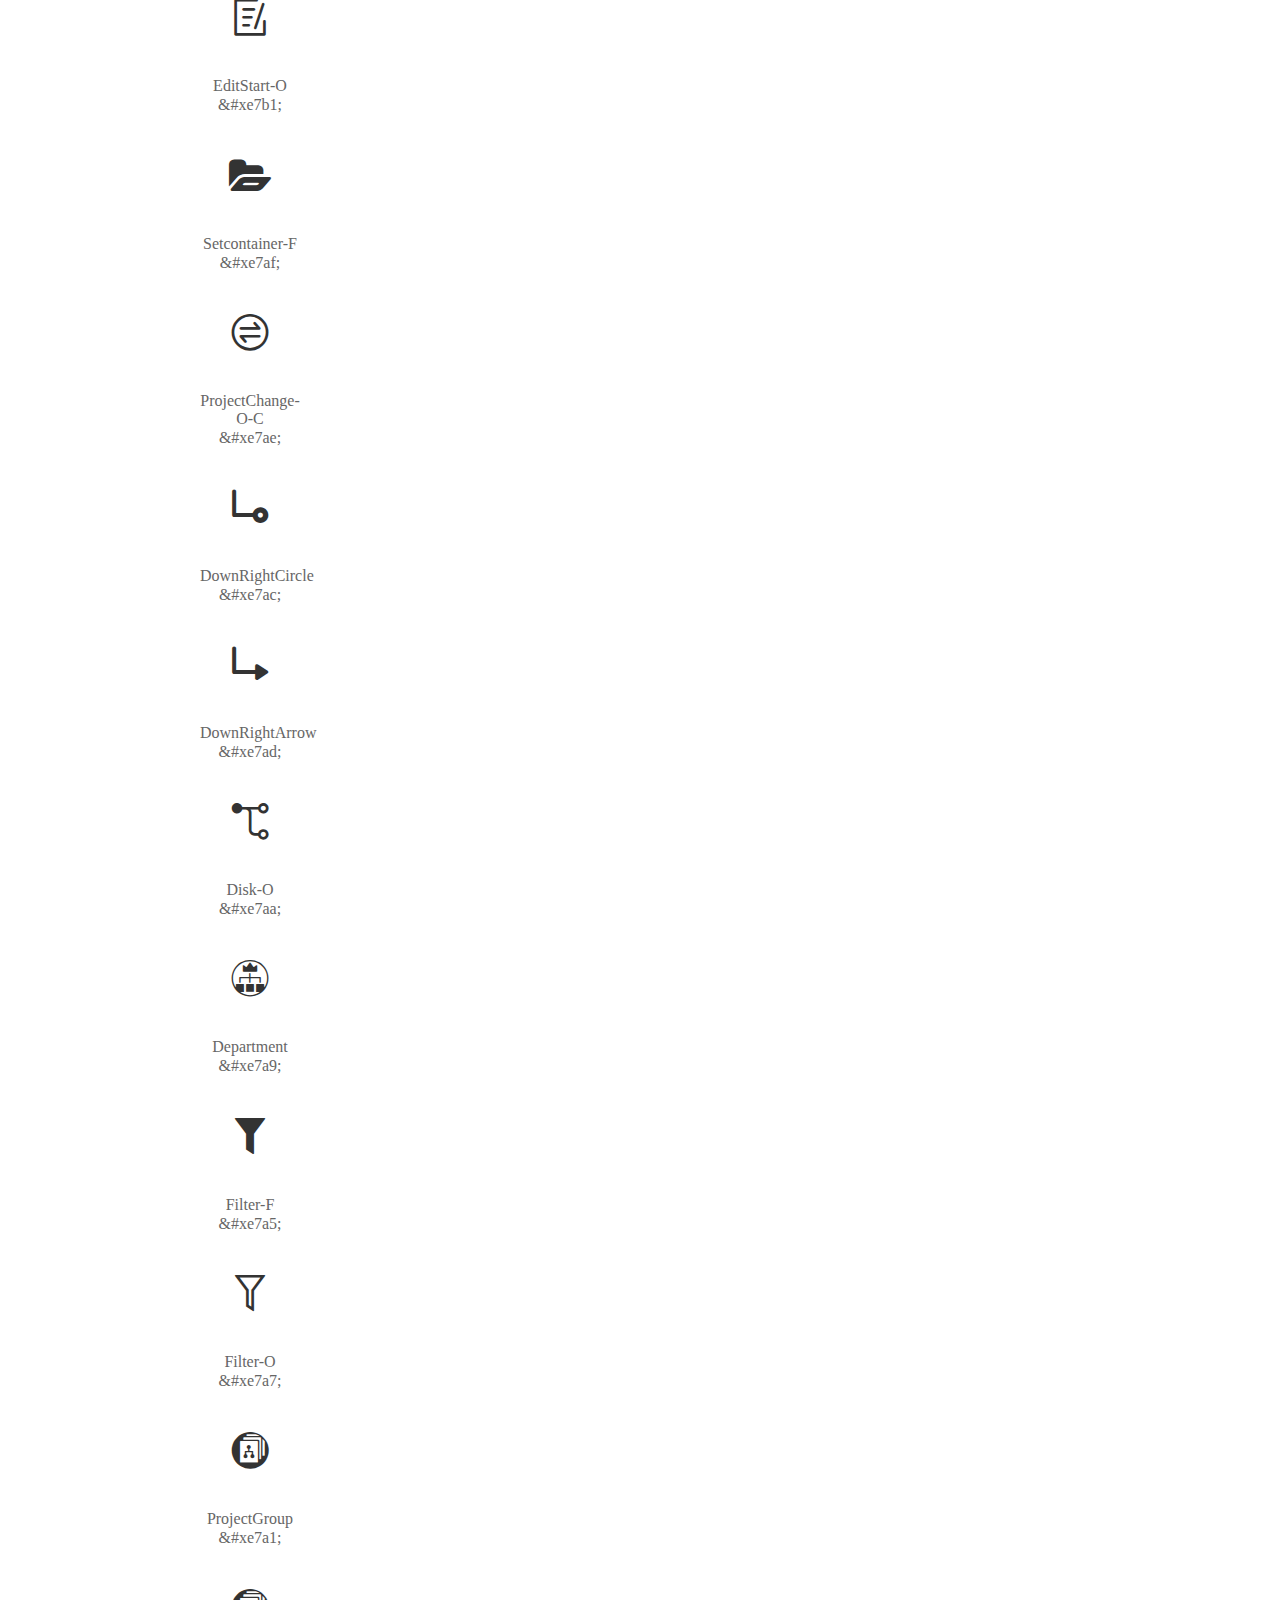
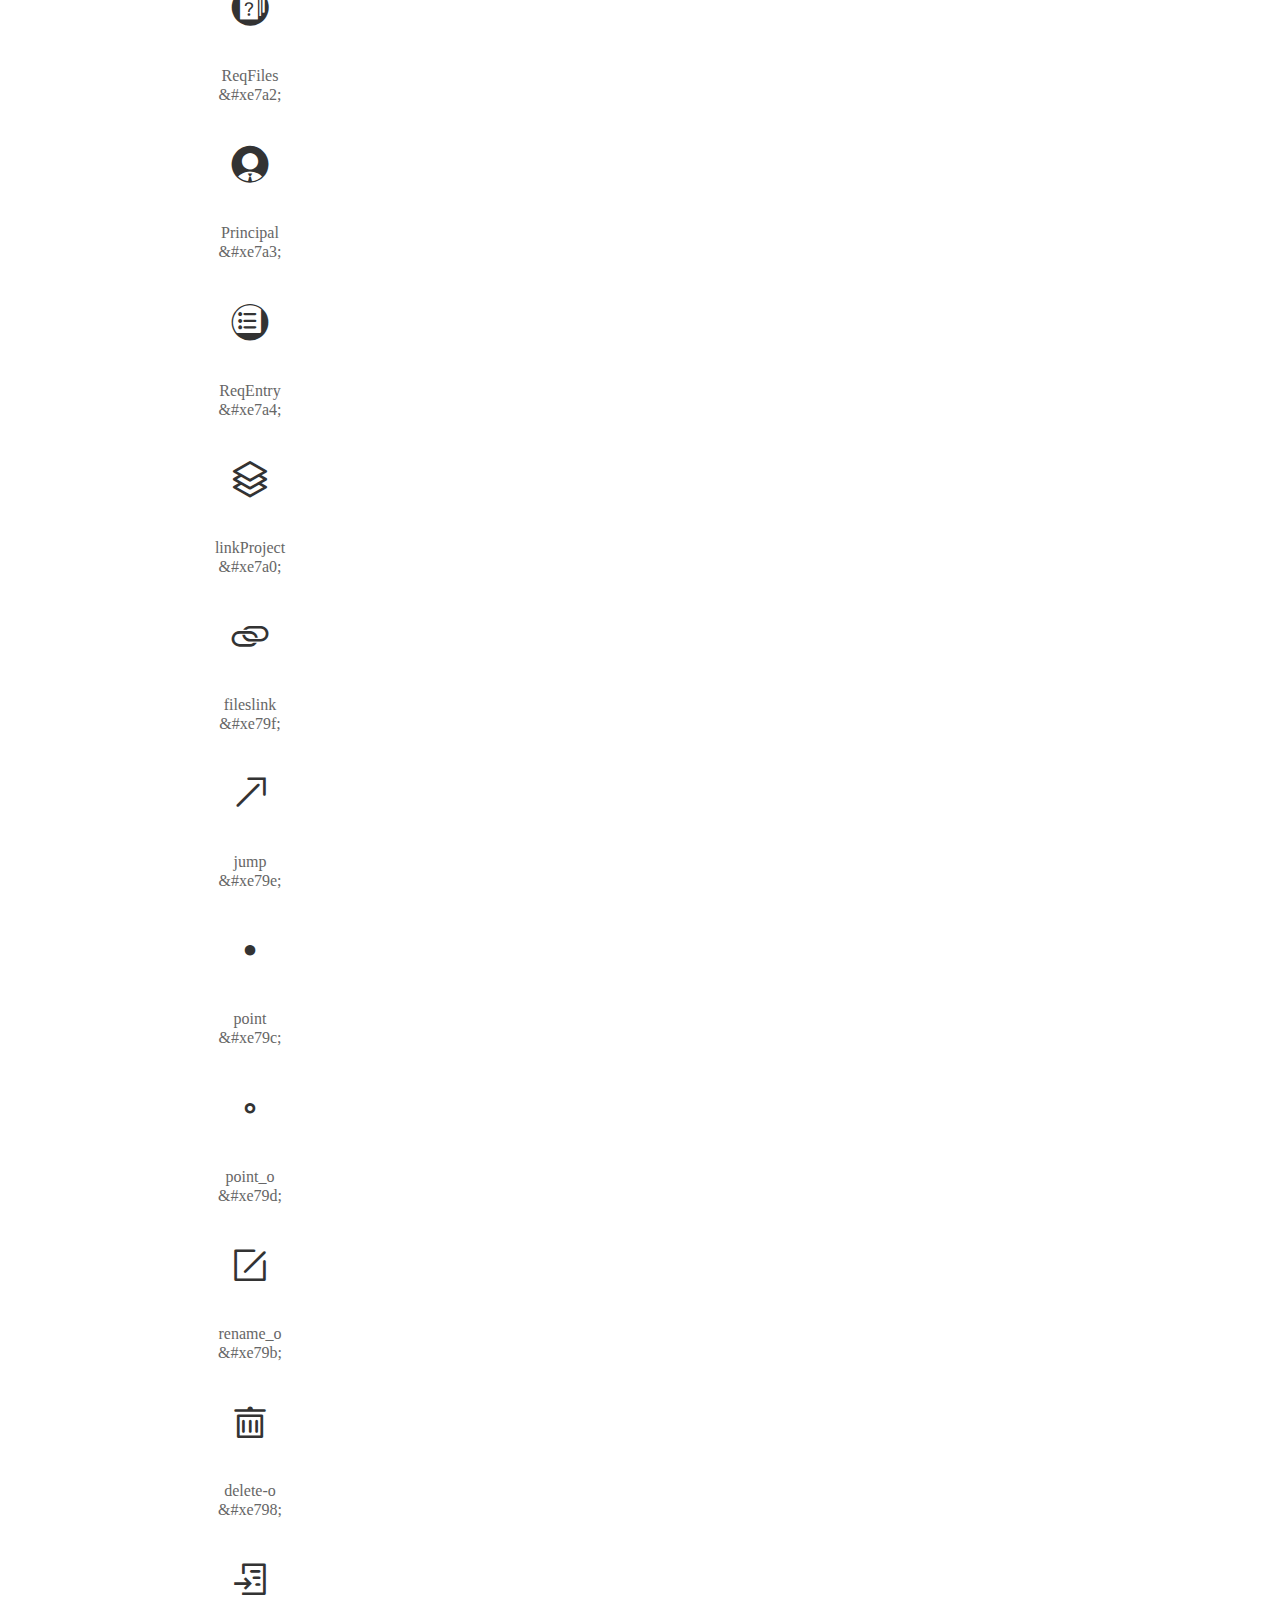
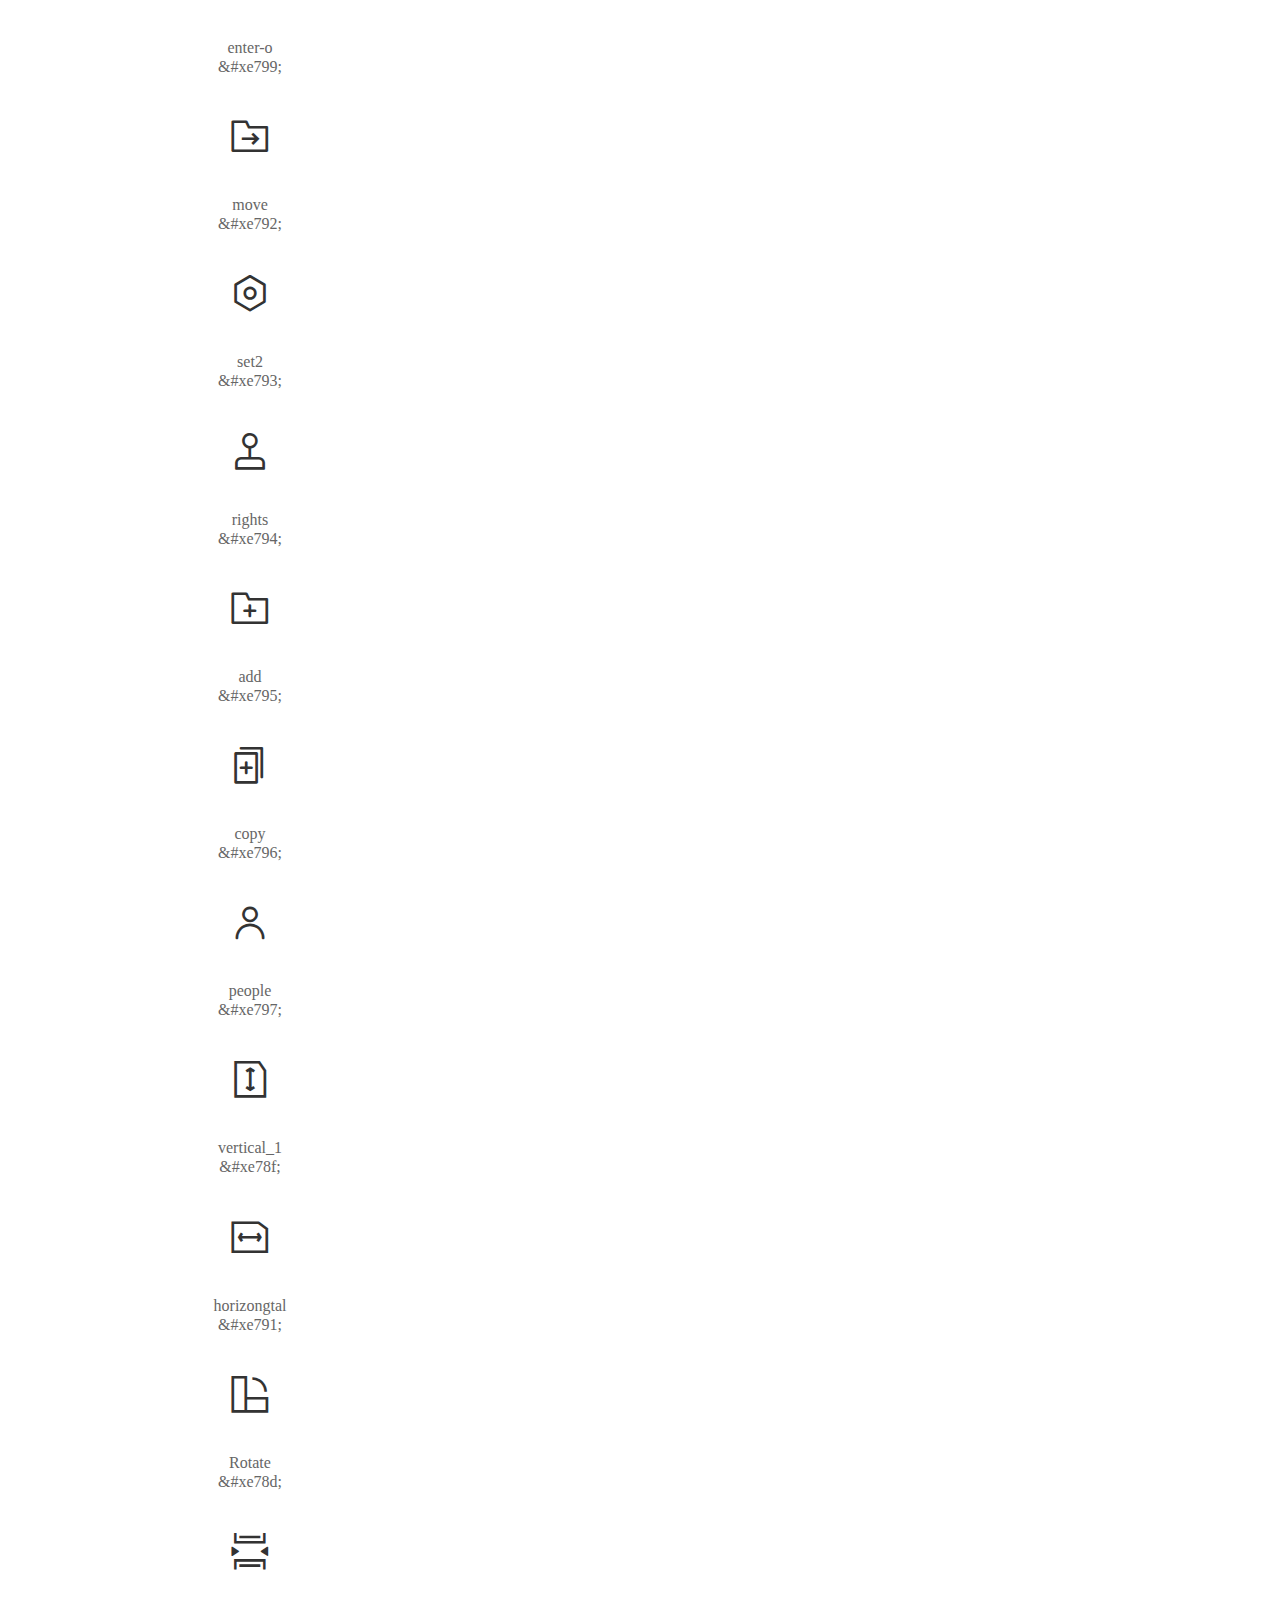
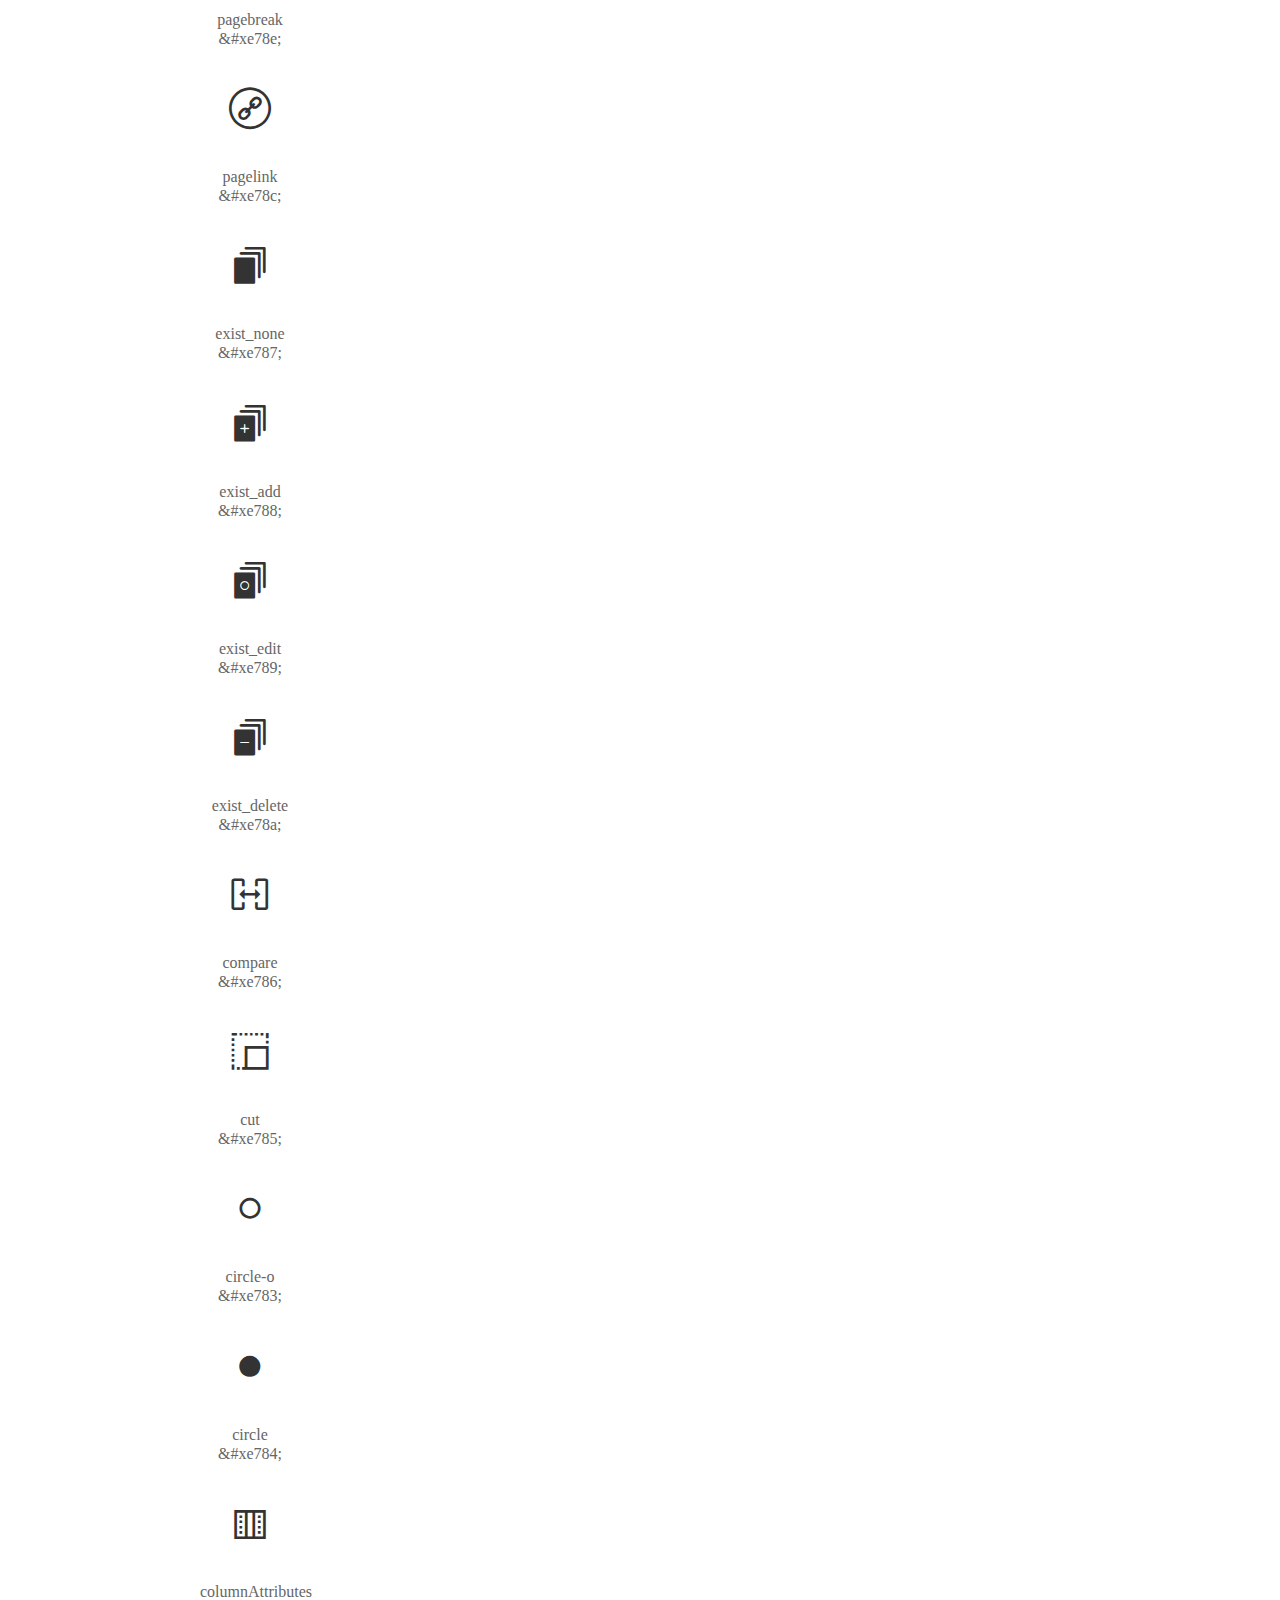
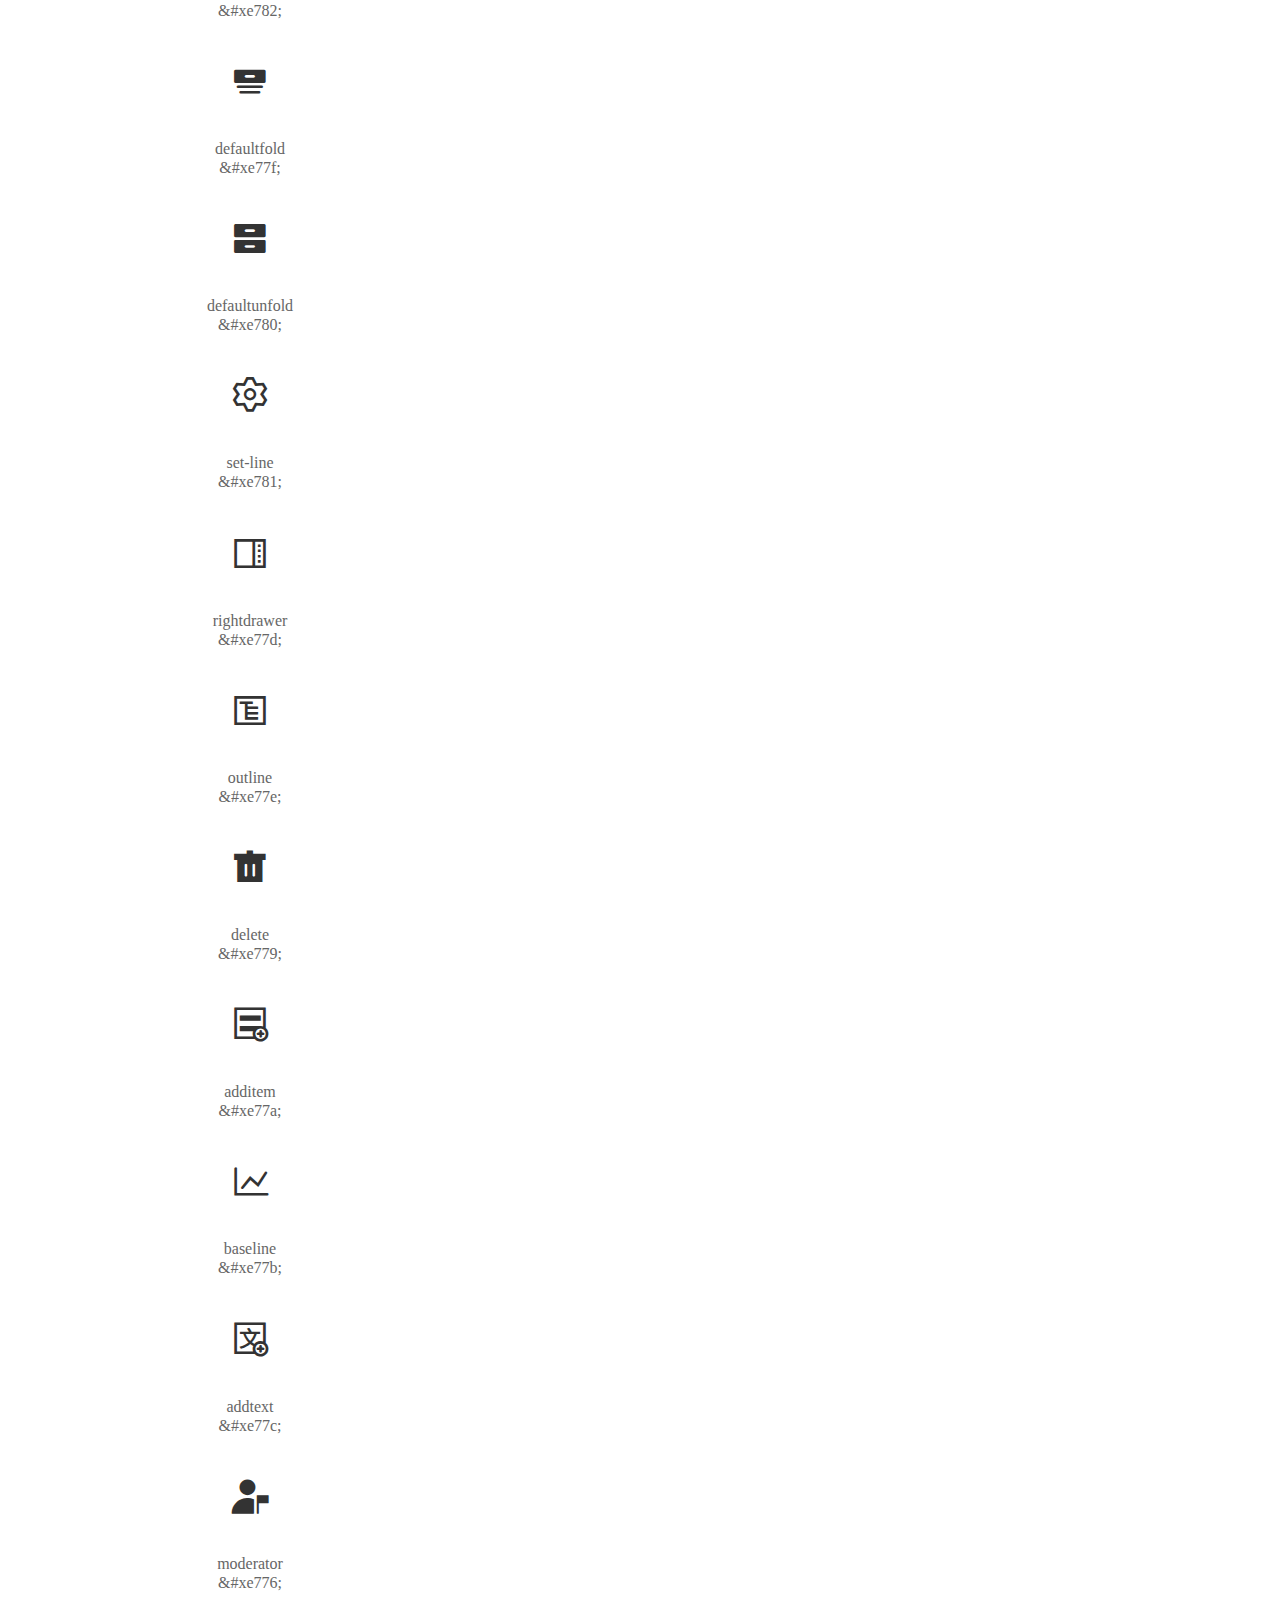
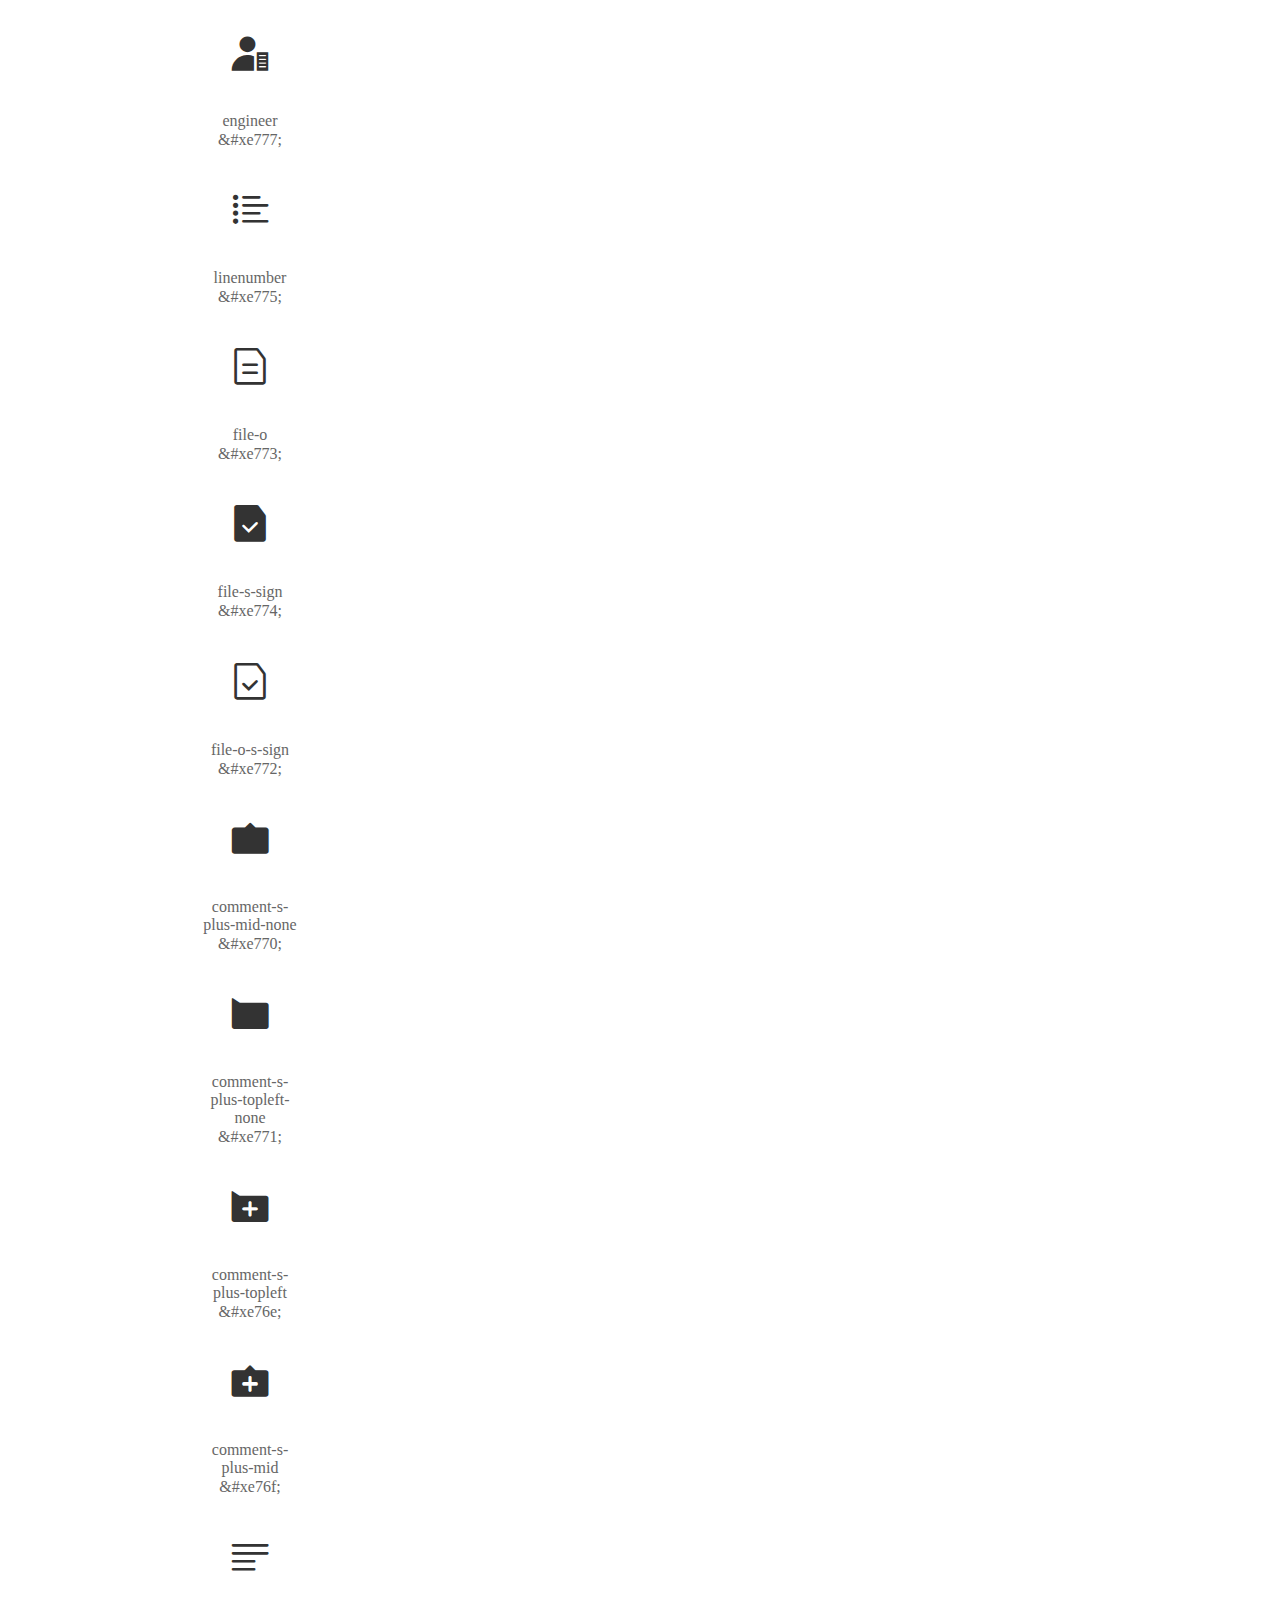
==== commit e9bfedb6: "update 2icons" ====
--- a/demo_index.html
+++ b/demo_index.html
@@ -55,6 +55,168 @@
           <ul class="icon_lists dib-box">
           
             <li class="dib">
+              <span class="icon fa">&#xe7de;</span>
+                <div class="name">citation</div>
+                <div class="code-name">&amp;#xe7de;</div>
+              </li>
+          
+            <li class="dib">
+              <span class="icon fa">&#xe7df;</span>
+                <div class="name">cited</div>
+                <div class="code-name">&amp;#xe7df;</div>
+              </li>
+          
+            <li class="dib">
+              <span class="icon fa">&#xe7e2;</span>
+                <div class="name">downstream</div>
+                <div class="code-name">&amp;#xe7e2;</div>
+              </li>
+          
+            <li class="dib">
+              <span class="icon fa">&#xe7e3;</span>
+                <div class="name">upstream</div>
+                <div class="code-name">&amp;#xe7e3;</div>
+              </li>
+          
+            <li class="dib">
+              <span class="icon fa">&#xe7dc;</span>
+                <div class="name">distribution_F</div>
+                <div class="code-name">&amp;#xe7dc;</div>
+              </li>
+          
+            <li class="dib">
+              <span class="icon fa">&#xe7db;</span>
+                <div class="name">distribution</div>
+                <div class="code-name">&amp;#xe7db;</div>
+              </li>
+          
+            <li class="dib">
+              <span class="icon fa">&#xe7d8;</span>
+                <div class="name">share_O</div>
+                <div class="code-name">&amp;#xe7d8;</div>
+              </li>
+          
+            <li class="dib">
+              <span class="icon fa">&#xe7d9;</span>
+                <div class="name">collect_O</div>
+                <div class="code-name">&amp;#xe7d9;</div>
+              </li>
+          
+            <li class="dib">
+              <span class="icon fa">&#xe7d5;</span>
+                <div class="name">state_dataanomalies</div>
+                <div class="code-name">&amp;#xe7d5;</div>
+              </li>
+          
+            <li class="dib">
+              <span class="icon fa">&#xe7d6;</span>
+                <div class="name">document_placeholder</div>
+                <div class="code-name">&amp;#xe7d6;</div>
+              </li>
+          
+            <li class="dib">
+              <span class="icon fa">&#xe7d0;</span>
+                <div class="name">state_nopermisssion</div>
+                <div class="code-name">&amp;#xe7d0;</div>
+              </li>
+          
+            <li class="dib">
+              <span class="icon fa">&#xe7d1;</span>
+                <div class="name">state_datalost</div>
+                <div class="code-name">&amp;#xe7d1;</div>
+              </li>
+          
+            <li class="dib">
+              <span class="icon fa">&#xe7d3;</span>
+                <div class="name">state_empty</div>
+                <div class="code-name">&amp;#xe7d3;</div>
+              </li>
+          
+            <li class="dib">
+              <span class="icon fa">&#xe7ce;</span>
+                <div class="name">layout_h</div>
+                <div class="code-name">&amp;#xe7ce;</div>
+              </li>
+          
+            <li class="dib">
+              <span class="icon fa">&#xe7cf;</span>
+                <div class="name">layout_v</div>
+                <div class="code-name">&amp;#xe7cf;</div>
+              </li>
+          
+            <li class="dib">
+              <span class="icon fa">&#xe7c9;</span>
+                <div class="name">DicBuitin</div>
+                <div class="code-name">&amp;#xe7c9;</div>
+              </li>
+          
+            <li class="dib">
+              <span class="icon fa">&#xe7ca;</span>
+                <div class="name">DicConfig</div>
+                <div class="code-name">&amp;#xe7ca;</div>
+              </li>
+          
+            <li class="dib">
+              <span class="icon fa">&#xe7cb;</span>
+                <div class="name">Dic</div>
+                <div class="code-name">&amp;#xe7cb;</div>
+              </li>
+          
+            <li class="dib">
+              <span class="icon fa">&#xe7cc;</span>
+                <div class="name">DicInheritBuitin</div>
+                <div class="code-name">&amp;#xe7cc;</div>
+              </li>
+          
+            <li class="dib">
+              <span class="icon fa">&#xe7cd;</span>
+                <div class="name">DicInherit</div>
+                <div class="code-name">&amp;#xe7cd;</div>
+              </li>
+          
+            <li class="dib">
+              <span class="icon fa">&#xe7c6;</span>
+                <div class="name">Config</div>
+                <div class="code-name">&amp;#xe7c6;</div>
+              </li>
+          
+            <li class="dib">
+              <span class="icon fa">&#xe7c7;</span>
+                <div class="name">uninherit</div>
+                <div class="code-name">&amp;#xe7c7;</div>
+              </li>
+          
+            <li class="dib">
+              <span class="icon fa">&#xe7c8;</span>
+                <div class="name">inherit</div>
+                <div class="code-name">&amp;#xe7c8;</div>
+              </li>
+          
+            <li class="dib">
+              <span class="icon fa">&#xe7c2;</span>
+                <div class="name">Columns2</div>
+                <div class="code-name">&amp;#xe7c2;</div>
+              </li>
+          
+            <li class="dib">
+              <span class="icon fa">&#xe7c3;</span>
+                <div class="name">Columns3</div>
+                <div class="code-name">&amp;#xe7c3;</div>
+              </li>
+          
+            <li class="dib">
+              <span class="icon fa">&#xe7c4;</span>
+                <div class="name">Columns4</div>
+                <div class="code-name">&amp;#xe7c4;</div>
+              </li>
+          
+            <li class="dib">
+              <span class="icon fa">&#xe7c1;</span>
+                <div class="name">bookmark_02</div>
+                <div class="code-name">&amp;#xe7c1;</div>
+              </li>
+          
+            <li class="dib">
               <span class="icon fa">&#xe7bf;</span>
                 <div class="name">Commit-F</div>
                 <div class="code-name">&amp;#xe7bf;</div>
@@ -3204,9 +3366,12 @@
 <pre><code class="language-css"
 >@font-face {
   font-family: 'fa';
-  src: url('iconfont.woff2?t=1630400231678') format('woff2'),
-       url('iconfont.woff?t=1630400231678') format('woff'),
-       url('iconfont.ttf?t=1630400231678') format('truetype');
+  src: url('iconfont.eot?t=1652433249330'); /* IE9 */
+  src: url('iconfont.eot?t=1652433249330#iefix') format('embedded-opentype'), /* IE6-IE8 */
+       url('iconfont.woff2?t=1652433249330') format('woff2'),
+       url('iconfont.woff?t=1652433249330') format('woff'),
+       url('iconfont.ttf?t=1652433249330') format('truetype'),
+       url('iconfont.svg?t=1652433249330#fa') format('svg');
 }
 </code></pre>
           <h3 id="-iconfont-">第二步：定义使用 iconfont 的样式</h3>
@@ -3231,6 +3396,249 @@
       </div>
       <div class="content font-class">
         <ul class="icon_lists dib-box">
+          
+          <li class="dib">
+            <span class="icon fa fa-citation"></span>
+            <div class="name">
+              citation
+            </div>
+            <div class="code-name">.fa-citation
+            </div>
+          </li>
+          
+          <li class="dib">
+            <span class="icon fa fa-cited"></span>
+            <div class="name">
+              cited
+            </div>
+            <div class="code-name">.fa-cited
+            </div>
+          </li>
+          
+          <li class="dib">
+            <span class="icon fa fa-downstream"></span>
+            <div class="name">
+              downstream
+            </div>
+            <div class="code-name">.fa-downstream
+            </div>
+          </li>
+          
+          <li class="dib">
+            <span class="icon fa fa-upstream"></span>
+            <div class="name">
+              upstream
+            </div>
+            <div class="code-name">.fa-upstream
+            </div>
+          </li>
+          
+          <li class="dib">
+            <span class="icon fa fa-distribution_F"></span>
+            <div class="name">
+              distribution_F
+            </div>
+            <div class="code-name">.fa-distribution_F
+            </div>
+          </li>
+          
+          <li class="dib">
+            <span class="icon fa fa-distribution_O"></span>
+            <div class="name">
+              distribution
+            </div>
+            <div class="code-name">.fa-distribution_O
+            </div>
+          </li>
+          
+          <li class="dib">
+            <span class="icon fa fa-share"></span>
+            <div class="name">
+              share_O
+            </div>
+            <div class="code-name">.fa-share
+            </div>
+          </li>
+          
+          <li class="dib">
+            <span class="icon fa fa-collect"></span>
+            <div class="name">
+              collect_O
+            </div>
+            <div class="code-name">.fa-collect
+            </div>
+          </li>
+          
+          <li class="dib">
+            <span class="icon fa fa-state_dataanomalies"></span>
+            <div class="name">
+              state_dataanomalies
+            </div>
+            <div class="code-name">.fa-state_dataanomalies
+            </div>
+          </li>
+          
+          <li class="dib">
+            <span class="icon fa fa-document_placeholder"></span>
+            <div class="name">
+              document_placeholder
+            </div>
+            <div class="code-name">.fa-document_placeholder
+            </div>
+          </li>
+          
+          <li class="dib">
+            <span class="icon fa fa-state_nopermisssion"></span>
+            <div class="name">
+              state_nopermisssion
+            </div>
+            <div class="code-name">.fa-state_nopermisssion
+            </div>
+          </li>
+          
+          <li class="dib">
+            <span class="icon fa fa-state_datalost"></span>
+            <div class="name">
+              state_datalost
+            </div>
+            <div class="code-name">.fa-state_datalost
+            </div>
+          </li>
+          
+          <li class="dib">
+            <span class="icon fa fa-state_empty"></span>
+            <div class="name">
+              state_empty
+            </div>
+            <div class="code-name">.fa-state_empty
+            </div>
+          </li>
+          
+          <li class="dib">
+            <span class="icon fa fa-layout_h"></span>
+            <div class="name">
+              layout_h
+            </div>
+            <div class="code-name">.fa-layout_h
+            </div>
+          </li>
+          
+          <li class="dib">
+            <span class="icon fa fa-layout_v"></span>
+            <div class="name">
+              layout_v
+            </div>
+            <div class="code-name">.fa-layout_v
+            </div>
+          </li>
+          
+          <li class="dib">
+            <span class="icon fa fa-DicBuitin"></span>
+            <div class="name">
+              DicBuitin
+            </div>
+            <div class="code-name">.fa-DicBuitin
+            </div>
+          </li>
+          
+          <li class="dib">
+            <span class="icon fa fa-DicConfig"></span>
+            <div class="name">
+              DicConfig
+            </div>
+            <div class="code-name">.fa-DicConfig
+            </div>
+          </li>
+          
+          <li class="dib">
+            <span class="icon fa fa-Dic"></span>
+            <div class="name">
+              Dic
+            </div>
+            <div class="code-name">.fa-Dic
+            </div>
+          </li>
+          
+          <li class="dib">
+            <span class="icon fa fa-DicInheritBuitin"></span>
+            <div class="name">
+              DicInheritBuitin
+            </div>
+            <div class="code-name">.fa-DicInheritBuitin
+            </div>
+          </li>
+          
+          <li class="dib">
+            <span class="icon fa fa-DicInherit"></span>
+            <div class="name">
+              DicInherit
+            </div>
+            <div class="code-name">.fa-DicInherit
+            </div>
+          </li>
+          
+          <li class="dib">
+            <span class="icon fa fa-Config"></span>
+            <div class="name">
+              Config
+            </div>
+            <div class="code-name">.fa-Config
+            </div>
+          </li>
+          
+          <li class="dib">
+            <span class="icon fa fa-uninherit"></span>
+            <div class="name">
+              uninherit
+            </div>
+            <div class="code-name">.fa-uninherit
+            </div>
+          </li>
+          
+          <li class="dib">
+            <span class="icon fa fa-inherit"></span>
+            <div class="name">
+              inherit
+            </div>
+            <div class="code-name">.fa-inherit
+            </div>
+          </li>
+          
+          <li class="dib">
+            <span class="icon fa fa-Columns2"></span>
+            <div class="name">
+              Columns2
+            </div>
+            <div class="code-name">.fa-Columns2
+            </div>
+          </li>
+          
+          <li class="dib">
+            <span class="icon fa fa-Columns3"></span>
+            <div class="name">
+              Columns3
+            </div>
+            <div class="code-name">.fa-Columns3
+            </div>
+          </li>
+          
+          <li class="dib">
+            <span class="icon fa fa-Columns4"></span>
+            <div class="name">
+              Columns4
+            </div>
+            <div class="code-name">.fa-Columns4
+            </div>
+          </li>
+          
+          <li class="dib">
+            <span class="icon fa fa-bookmark_02"></span>
+            <div class="name">
+              bookmark_02
+            </div>
+            <div class="code-name">.fa-bookmark_02
+            </div>
+          </li>
           
           <li class="dib">
             <span class="icon fa fa-Commit-F"></span>
@@ -7956,6 +8364,222 @@
       </div>
       <div class="content symbol">
           <ul class="icon_lists dib-box">
+          
+            <li class="dib">
+                <svg class="icon svg-icon" aria-hidden="true">
+                  <use xlink:href="#fa-citation"></use>
+                </svg>
+                <div class="name">citation</div>
+                <div class="code-name">#fa-citation</div>
+            </li>
+          
+            <li class="dib">
+                <svg class="icon svg-icon" aria-hidden="true">
+                  <use xlink:href="#fa-cited"></use>
+                </svg>
+                <div class="name">cited</div>
+                <div class="code-name">#fa-cited</div>
+            </li>
+          
+            <li class="dib">
+                <svg class="icon svg-icon" aria-hidden="true">
+                  <use xlink:href="#fa-downstream"></use>
+                </svg>
+                <div class="name">downstream</div>
+                <div class="code-name">#fa-downstream</div>
+            </li>
+          
+            <li class="dib">
+                <svg class="icon svg-icon" aria-hidden="true">
+                  <use xlink:href="#fa-upstream"></use>
+                </svg>
+                <div class="name">upstream</div>
+                <div class="code-name">#fa-upstream</div>
+            </li>
+          
+            <li class="dib">
+                <svg class="icon svg-icon" aria-hidden="true">
+                  <use xlink:href="#fa-distribution_F"></use>
+                </svg>
+                <div class="name">distribution_F</div>
+                <div class="code-name">#fa-distribution_F</div>
+            </li>
+          
+            <li class="dib">
+                <svg class="icon svg-icon" aria-hidden="true">
+                  <use xlink:href="#fa-distribution_O"></use>
+                </svg>
+                <div class="name">distribution</div>
+                <div class="code-name">#fa-distribution_O</div>
+            </li>
+          
+            <li class="dib">
+                <svg class="icon svg-icon" aria-hidden="true">
+                  <use xlink:href="#fa-share"></use>
+                </svg>
+                <div class="name">share_O</div>
+                <div class="code-name">#fa-share</div>
+            </li>
+          
+            <li class="dib">
+                <svg class="icon svg-icon" aria-hidden="true">
+                  <use xlink:href="#fa-collect"></use>
+                </svg>
+                <div class="name">collect_O</div>
+                <div class="code-name">#fa-collect</div>
+            </li>
+          
+            <li class="dib">
+                <svg class="icon svg-icon" aria-hidden="true">
+                  <use xlink:href="#fa-state_dataanomalies"></use>
+                </svg>
+                <div class="name">state_dataanomalies</div>
+                <div class="code-name">#fa-state_dataanomalies</div>
+            </li>
+          
+            <li class="dib">
+                <svg class="icon svg-icon" aria-hidden="true">
+                  <use xlink:href="#fa-document_placeholder"></use>
+                </svg>
+                <div class="name">document_placeholder</div>
+                <div class="code-name">#fa-document_placeholder</div>
+            </li>
+          
+            <li class="dib">
+                <svg class="icon svg-icon" aria-hidden="true">
+                  <use xlink:href="#fa-state_nopermisssion"></use>
+                </svg>
+                <div class="name">state_nopermisssion</div>
+                <div class="code-name">#fa-state_nopermisssion</div>
+            </li>
+          
+            <li class="dib">
+                <svg class="icon svg-icon" aria-hidden="true">
+                  <use xlink:href="#fa-state_datalost"></use>
+                </svg>
+                <div class="name">state_datalost</div>
+                <div class="code-name">#fa-state_datalost</div>
+            </li>
+          
+            <li class="dib">
+                <svg class="icon svg-icon" aria-hidden="true">
+                  <use xlink:href="#fa-state_empty"></use>
+                </svg>
+                <div class="name">state_empty</div>
+                <div class="code-name">#fa-state_empty</div>
+            </li>
+          
+            <li class="dib">
+                <svg class="icon svg-icon" aria-hidden="true">
+                  <use xlink:href="#fa-layout_h"></use>
+                </svg>
+                <div class="name">layout_h</div>
+                <div class="code-name">#fa-layout_h</div>
+            </li>
+          
+            <li class="dib">
+                <svg class="icon svg-icon" aria-hidden="true">
+                  <use xlink:href="#fa-layout_v"></use>
+                </svg>
+                <div class="name">layout_v</div>
+                <div class="code-name">#fa-layout_v</div>
+            </li>
+          
+            <li class="dib">
+                <svg class="icon svg-icon" aria-hidden="true">
+                  <use xlink:href="#fa-DicBuitin"></use>
+                </svg>
+                <div class="name">DicBuitin</div>
+                <div class="code-name">#fa-DicBuitin</div>
+            </li>
+          
+            <li class="dib">
+                <svg class="icon svg-icon" aria-hidden="true">
+                  <use xlink:href="#fa-DicConfig"></use>
+                </svg>
+                <div class="name">DicConfig</div>
+                <div class="code-name">#fa-DicConfig</div>
+            </li>
+          
+            <li class="dib">
+                <svg class="icon svg-icon" aria-hidden="true">
+                  <use xlink:href="#fa-Dic"></use>
+                </svg>
+                <div class="name">Dic</div>
+                <div class="code-name">#fa-Dic</div>
+            </li>
+          
+            <li class="dib">
+                <svg class="icon svg-icon" aria-hidden="true">
+                  <use xlink:href="#fa-DicInheritBuitin"></use>
+                </svg>
+                <div class="name">DicInheritBuitin</div>
+                <div class="code-name">#fa-DicInheritBuitin</div>
+            </li>
+          
+            <li class="dib">
+                <svg class="icon svg-icon" aria-hidden="true">
+                  <use xlink:href="#fa-DicInherit"></use>
+                </svg>
+                <div class="name">DicInherit</div>
+                <div class="code-name">#fa-DicInherit</div>
+            </li>
+          
+            <li class="dib">
+                <svg class="icon svg-icon" aria-hidden="true">
+                  <use xlink:href="#fa-Config"></use>
+                </svg>
+                <div class="name">Config</div>
+                <div class="code-name">#fa-Config</div>
+            </li>
+          
+            <li class="dib">
+                <svg class="icon svg-icon" aria-hidden="true">
+                  <use xlink:href="#fa-uninherit"></use>
+                </svg>
+                <div class="name">uninherit</div>
+                <div class="code-name">#fa-uninherit</div>
+            </li>
+          
+            <li class="dib">
+                <svg class="icon svg-icon" aria-hidden="true">
+                  <use xlink:href="#fa-inherit"></use>
+                </svg>
+                <div class="name">inherit</div>
+                <div class="code-name">#fa-inherit</div>
+            </li>
+          
+            <li class="dib">
+                <svg class="icon svg-icon" aria-hidden="true">
+                  <use xlink:href="#fa-Columns2"></use>
+                </svg>
+                <div class="name">Columns2</div>
+                <div class="code-name">#fa-Columns2</div>
+            </li>
+          
+            <li class="dib">
+                <svg class="icon svg-icon" aria-hidden="true">
+                  <use xlink:href="#fa-Columns3"></use>
+                </svg>
+                <div class="name">Columns3</div>
+                <div class="code-name">#fa-Columns3</div>
+            </li>
+          
+            <li class="dib">
+                <svg class="icon svg-icon" aria-hidden="true">
+                  <use xlink:href="#fa-Columns4"></use>
+                </svg>
+                <div class="name">Columns4</div>
+                <div class="code-name">#fa-Columns4</div>
+            </li>
+          
+            <li class="dib">
+                <svg class="icon svg-icon" aria-hidden="true">
+                  <use xlink:href="#fa-bookmark_02"></use>
+                </svg>
+                <div class="name">bookmark_02</div>
+                <div class="code-name">#fa-bookmark_02</div>
+            </li>
           
             <li class="dib">
                 <svg class="icon svg-icon" aria-hidden="true">
--- a/iconfont.css
+++ b/iconfont.css
@@ -1,8 +1,11 @@
 @font-face {
   font-family: "fa"; /* Project id 692493 */
-  src: url('iconfont.woff2?t=1630400231678') format('woff2'),
-       url('iconfont.woff?t=1630400231678') format('woff'),
-       url('iconfont.ttf?t=1630400231678') format('truetype');
+  src: url('iconfont.eot?t=1652433249330'); /* IE9 */
+  src: url('iconfont.eot?t=1652433249330#iefix') format('embedded-opentype'), /* IE6-IE8 */
+       url('iconfont.woff2?t=1652433249330') format('woff2'),
+       url('iconfont.woff?t=1652433249330') format('woff'),
+       url('iconfont.ttf?t=1652433249330') format('truetype'),
+       url('iconfont.svg?t=1652433249330#fa') format('svg');
 }
 
 .fa {
@@ -13,6 +16,114 @@
   -moz-osx-font-smoothing: grayscale;
 }
 
+.fa-citation:before {
+  content: "\e7de";
+}
+
+.fa-cited:before {
+  content: "\e7df";
+}
+
+.fa-downstream:before {
+  content: "\e7e2";
+}
+
+.fa-upstream:before {
+  content: "\e7e3";
+}
+
+.fa-distribution_F:before {
+  content: "\e7dc";
+}
+
+.fa-distribution_O:before {
+  content: "\e7db";
+}
+
+.fa-share:before {
+  content: "\e7d8";
+}
+
+.fa-collect:before {
+  content: "\e7d9";
+}
+
+.fa-state_dataanomalies:before {
+  content: "\e7d5";
+}
+
+.fa-document_placeholder:before {
+  content: "\e7d6";
+}
+
+.fa-state_nopermisssion:before {
+  content: "\e7d0";
+}
+
+.fa-state_datalost:before {
+  content: "\e7d1";
+}
+
+.fa-state_empty:before {
+  content: "\e7d3";
+}
+
+.fa-layout_h:before {
+  content: "\e7ce";
+}
+
+.fa-layout_v:before {
+  content: "\e7cf";
+}
+
+.fa-DicBuitin:before {
+  content: "\e7c9";
+}
+
+.fa-DicConfig:before {
+  content: "\e7ca";
+}
+
+.fa-Dic:before {
+  content: "\e7cb";
+}
+
+.fa-DicInheritBuitin:before {
+  content: "\e7cc";
+}
+
+.fa-DicInherit:before {
+  content: "\e7cd";
+}
+
+.fa-Config:before {
+  content: "\e7c6";
+}
+
+.fa-uninherit:before {
+  content: "\e7c7";
+}
+
+.fa-inherit:before {
+  content: "\e7c8";
+}
+
+.fa-Columns2:before {
+  content: "\e7c2";
+}
+
+.fa-Columns3:before {
+  content: "\e7c3";
+}
+
+.fa-Columns4:before {
+  content: "\e7c4";
+}
+
+.fa-bookmark_02:before {
+  content: "\e7c1";
+}
+
 .fa-Commit-F:before {
   content: "\e7bf";
 }
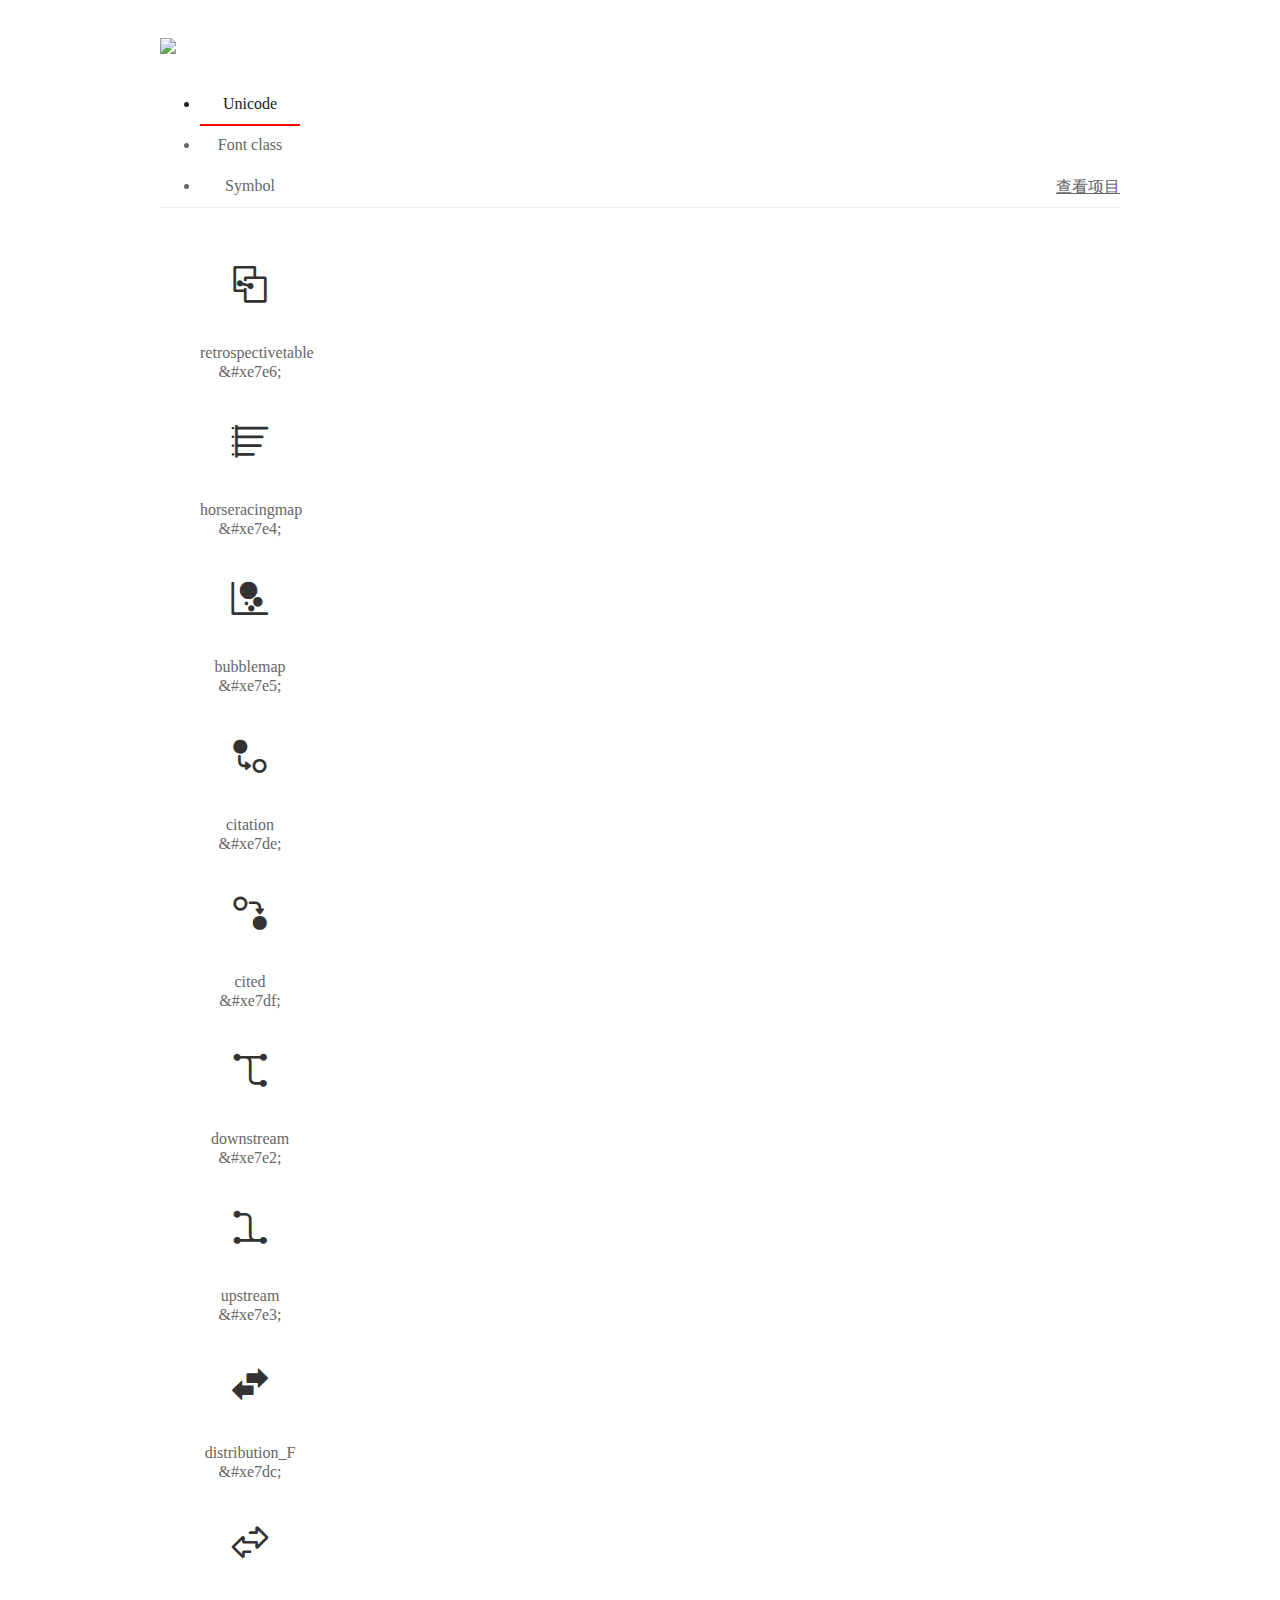
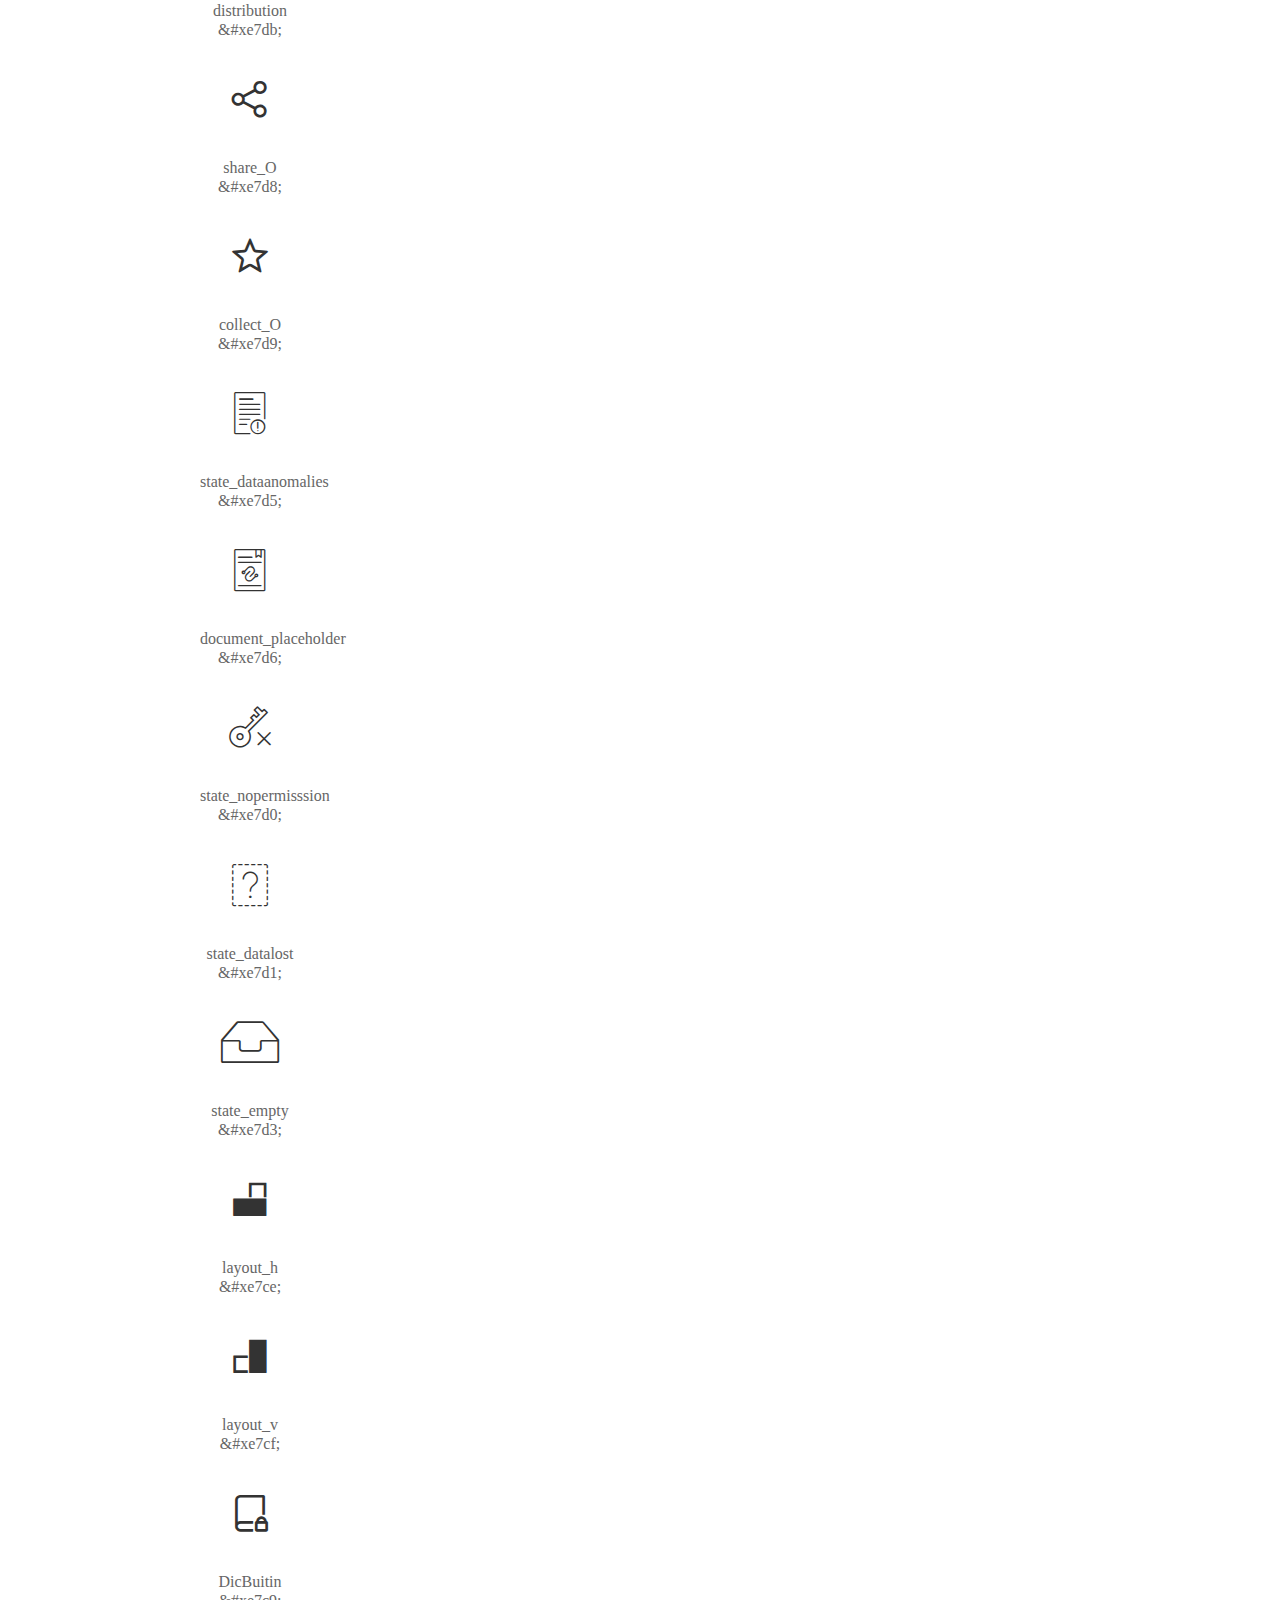
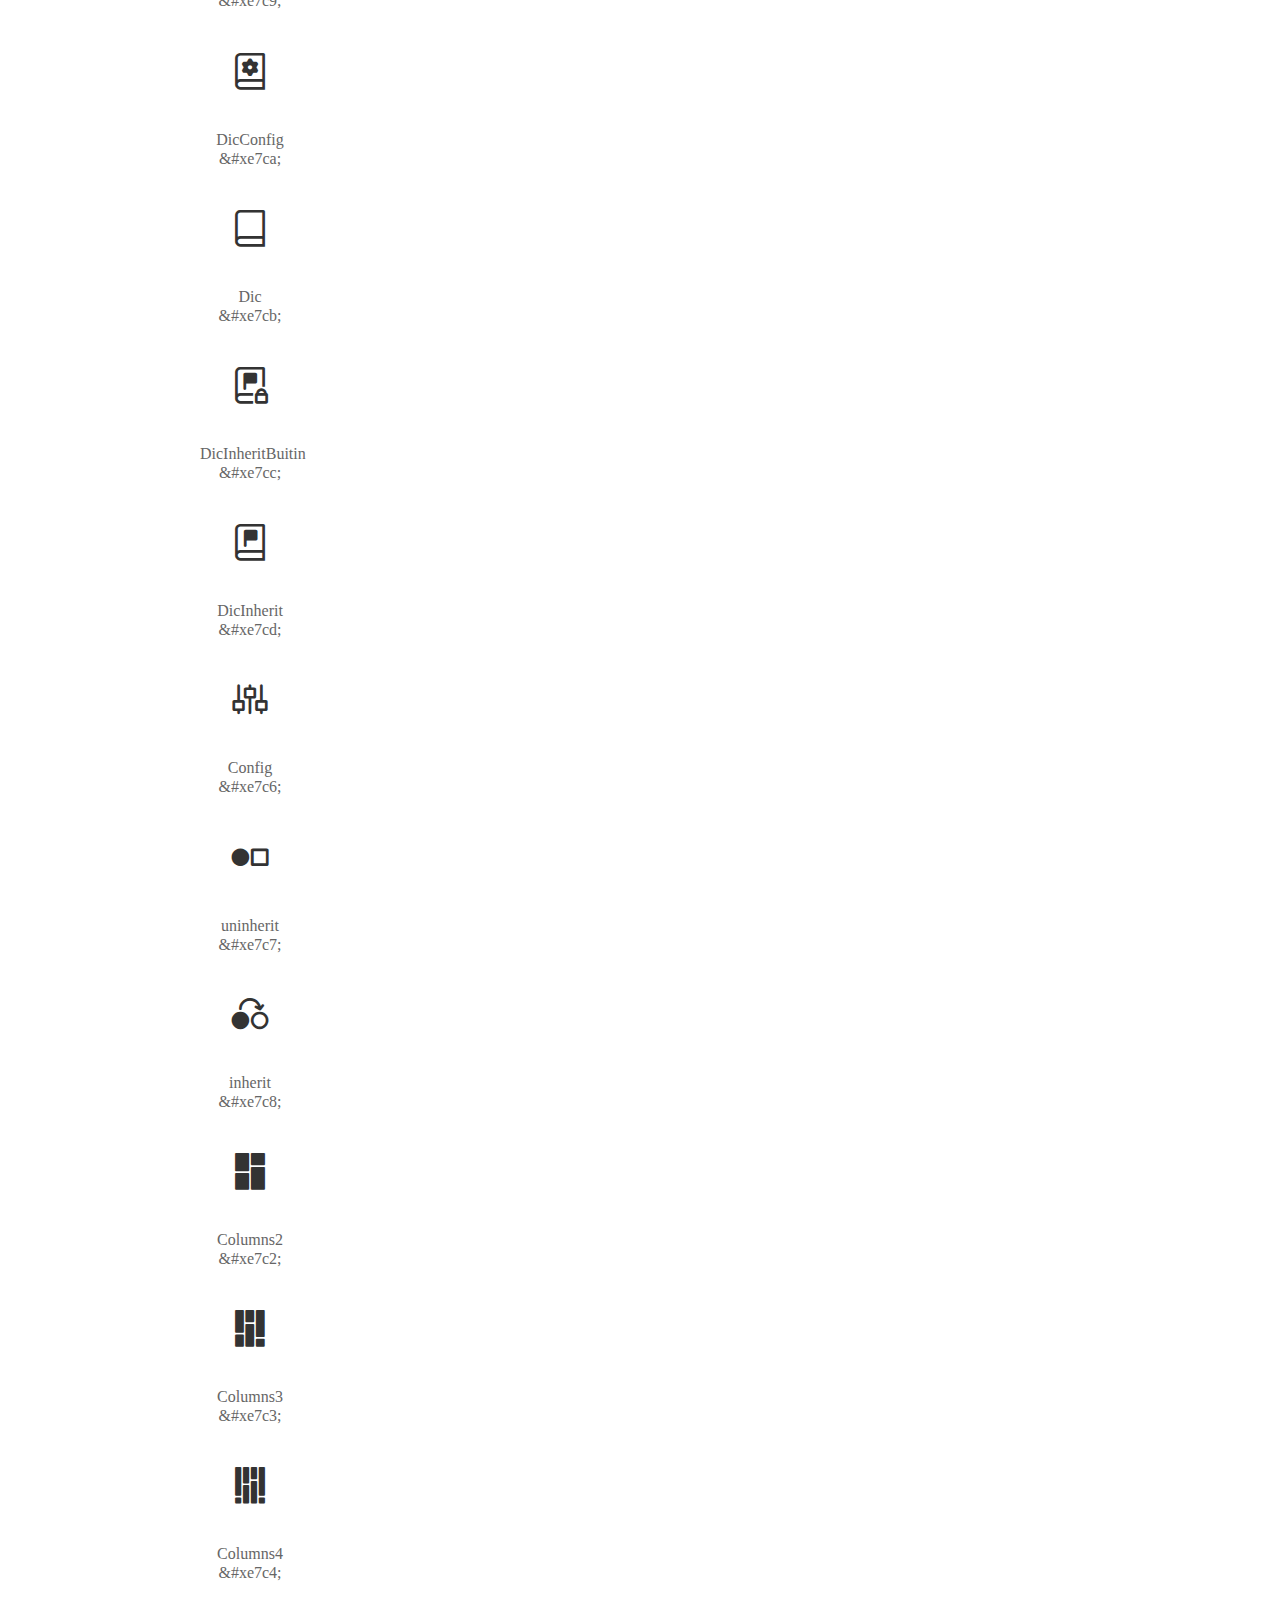
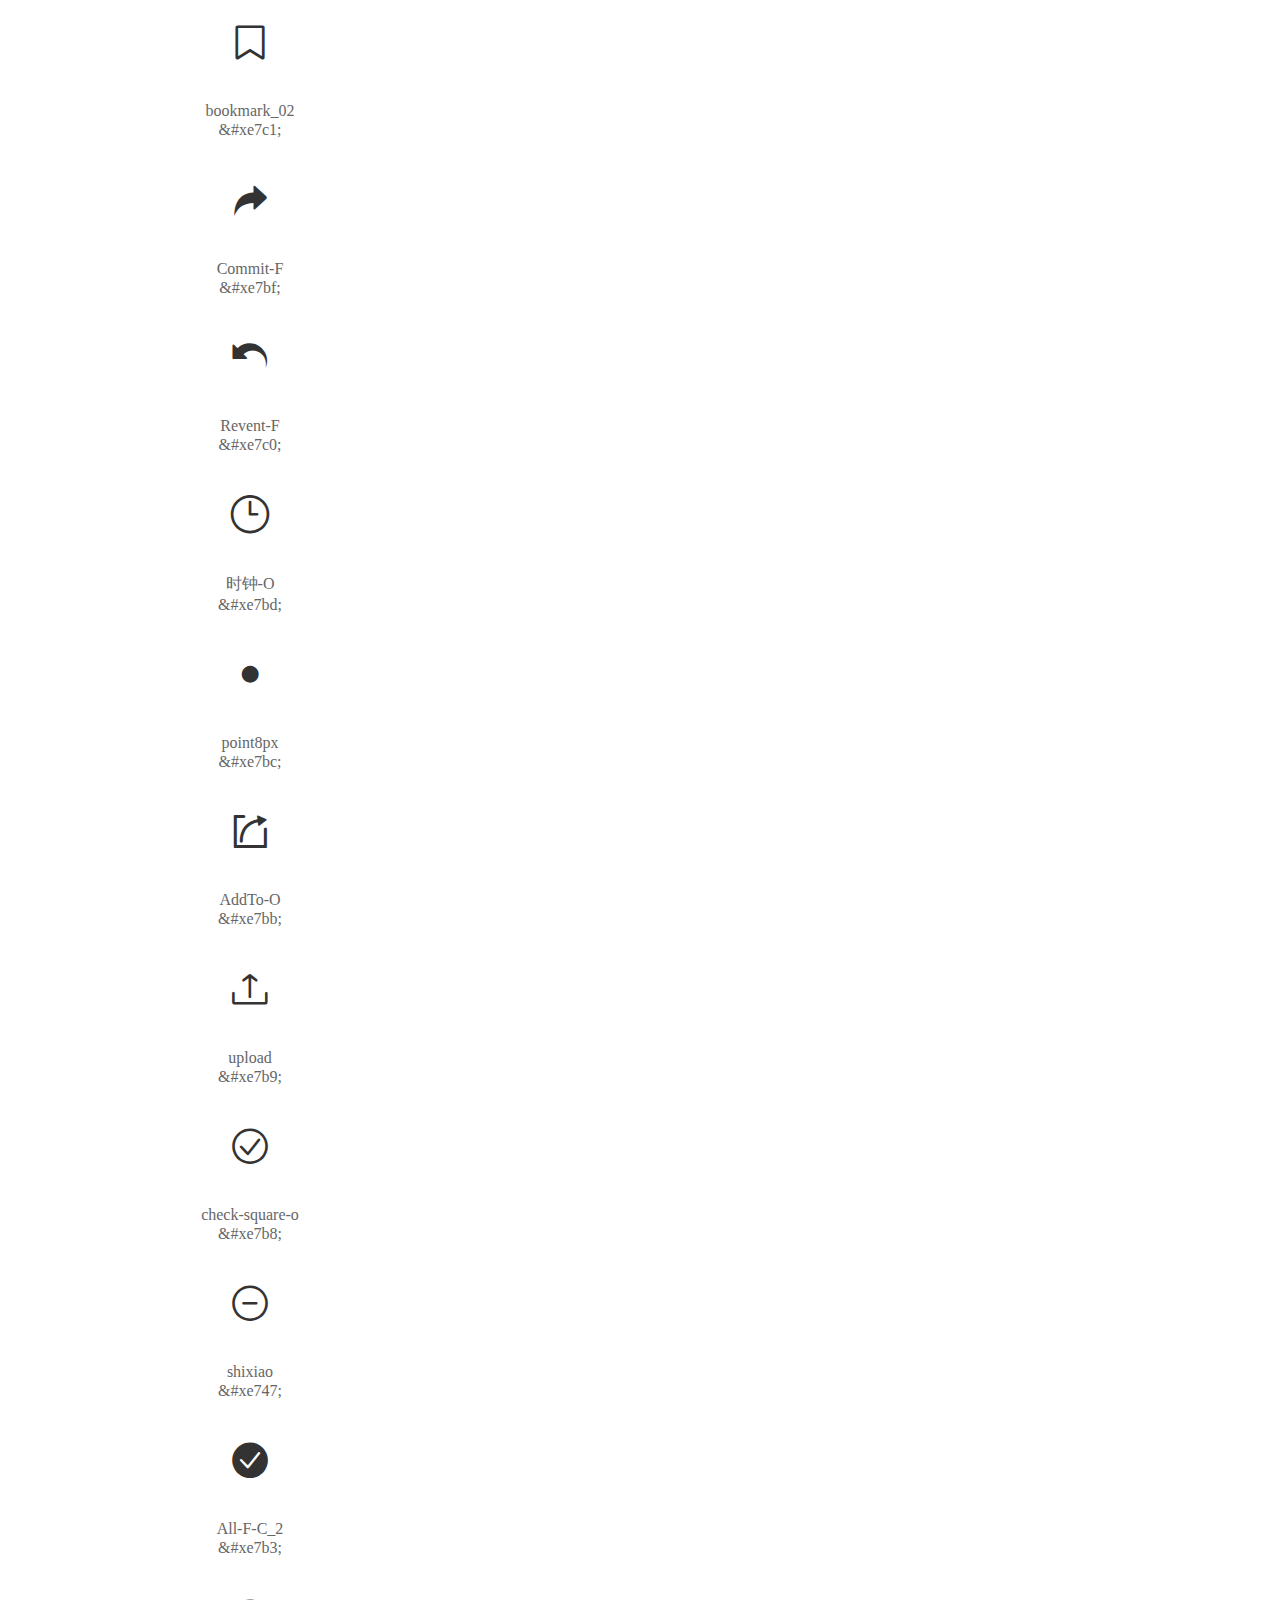
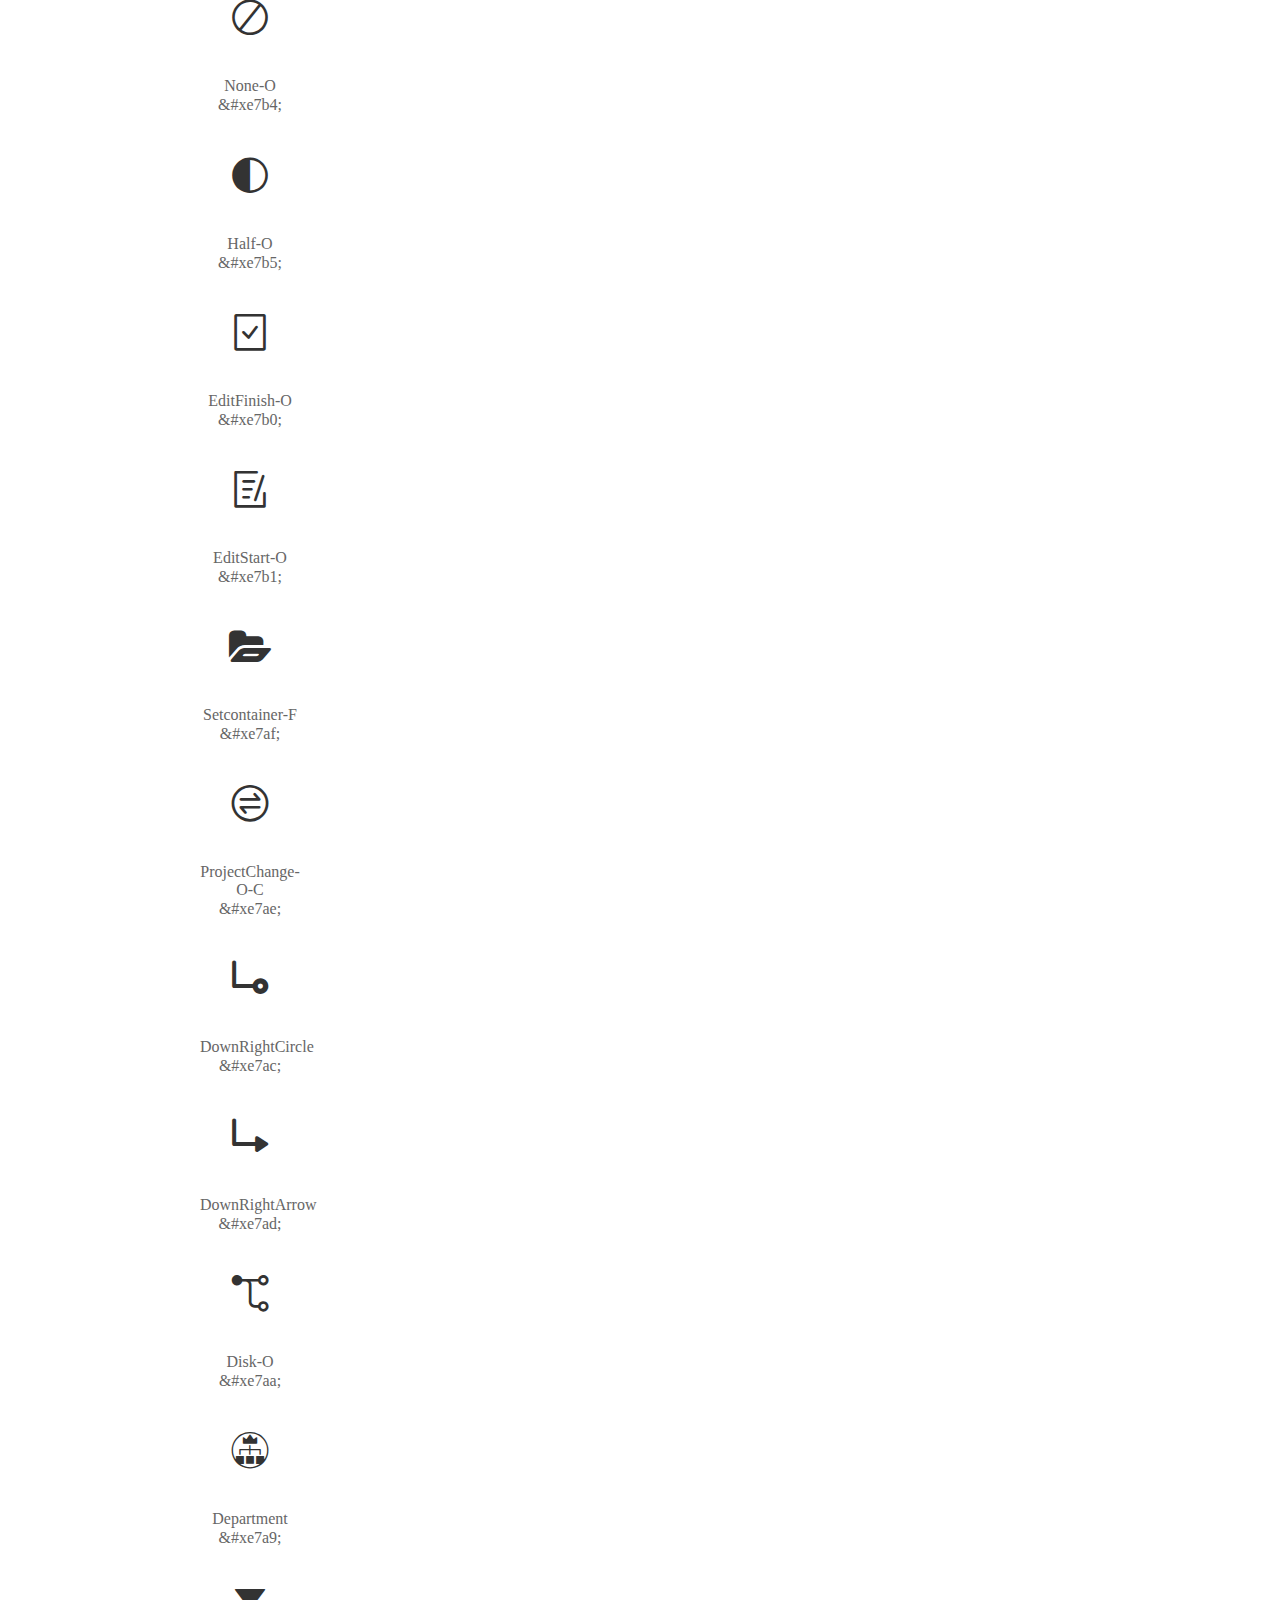
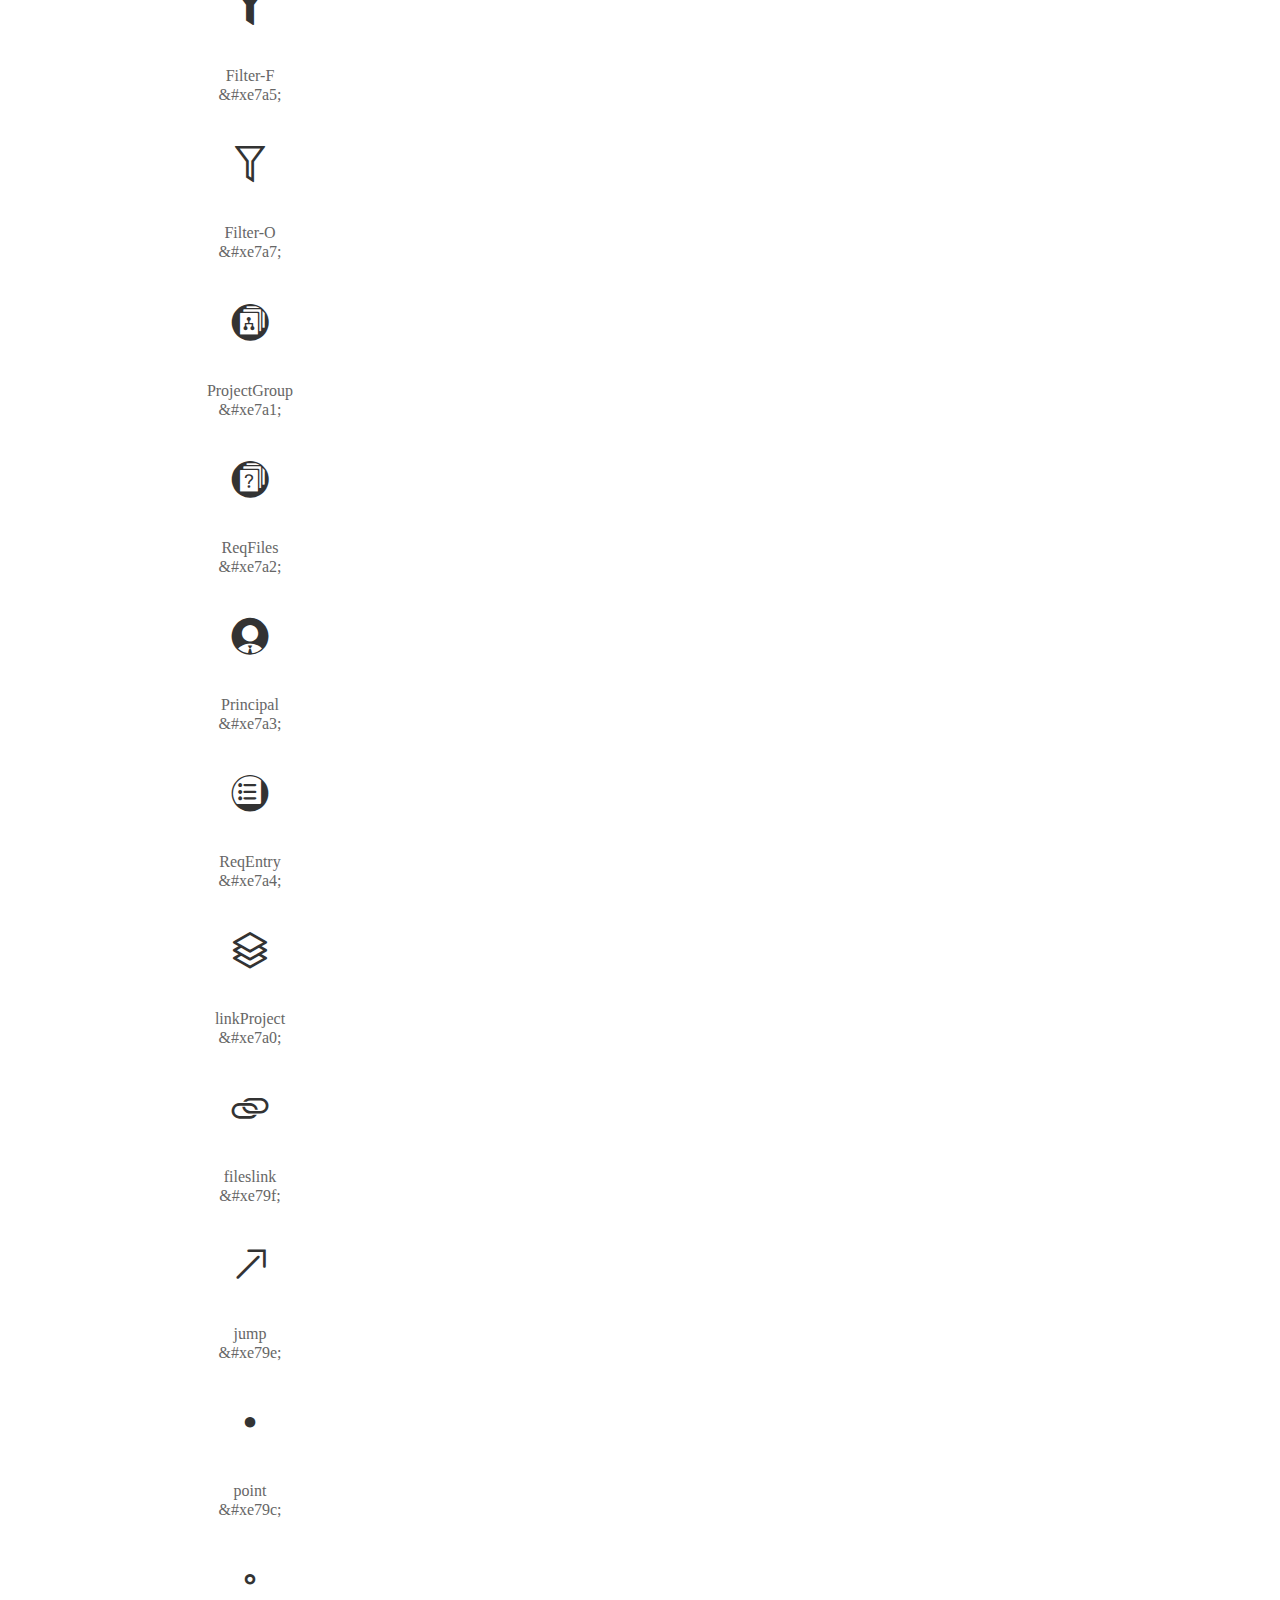
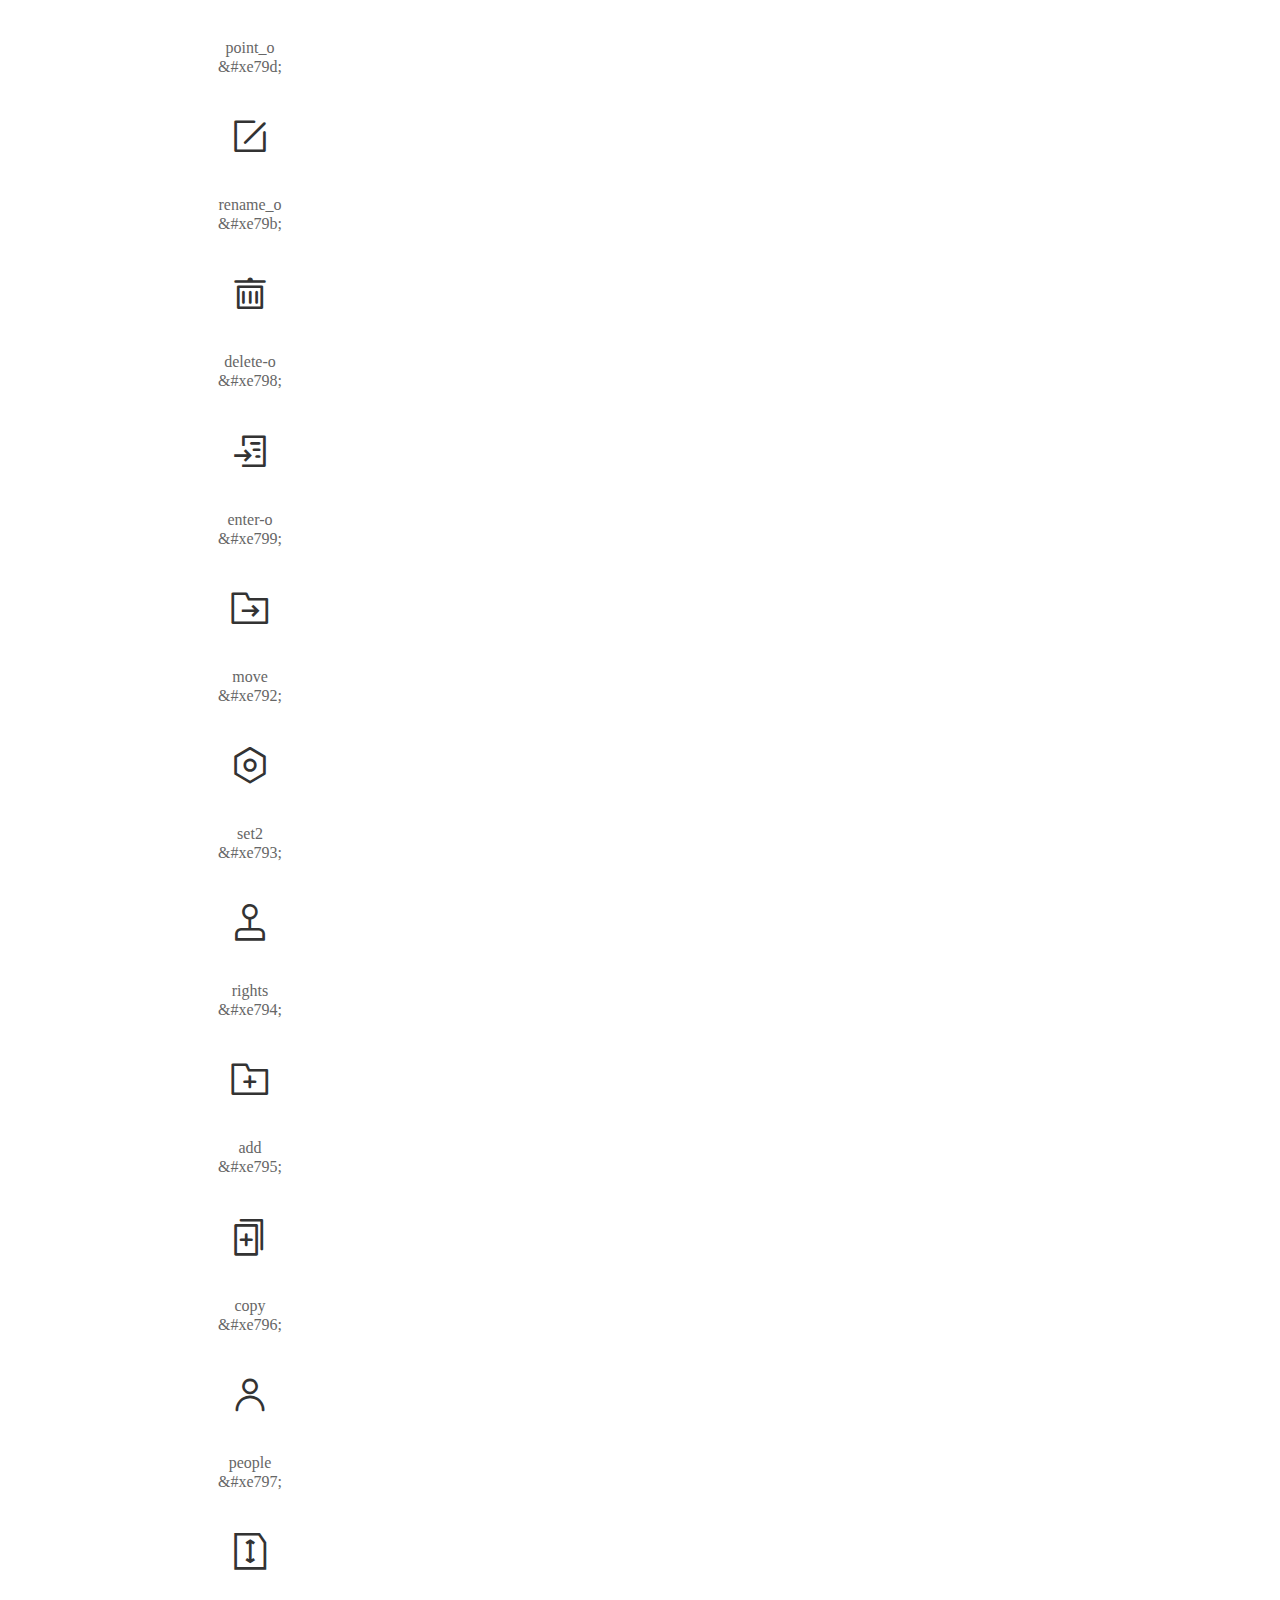
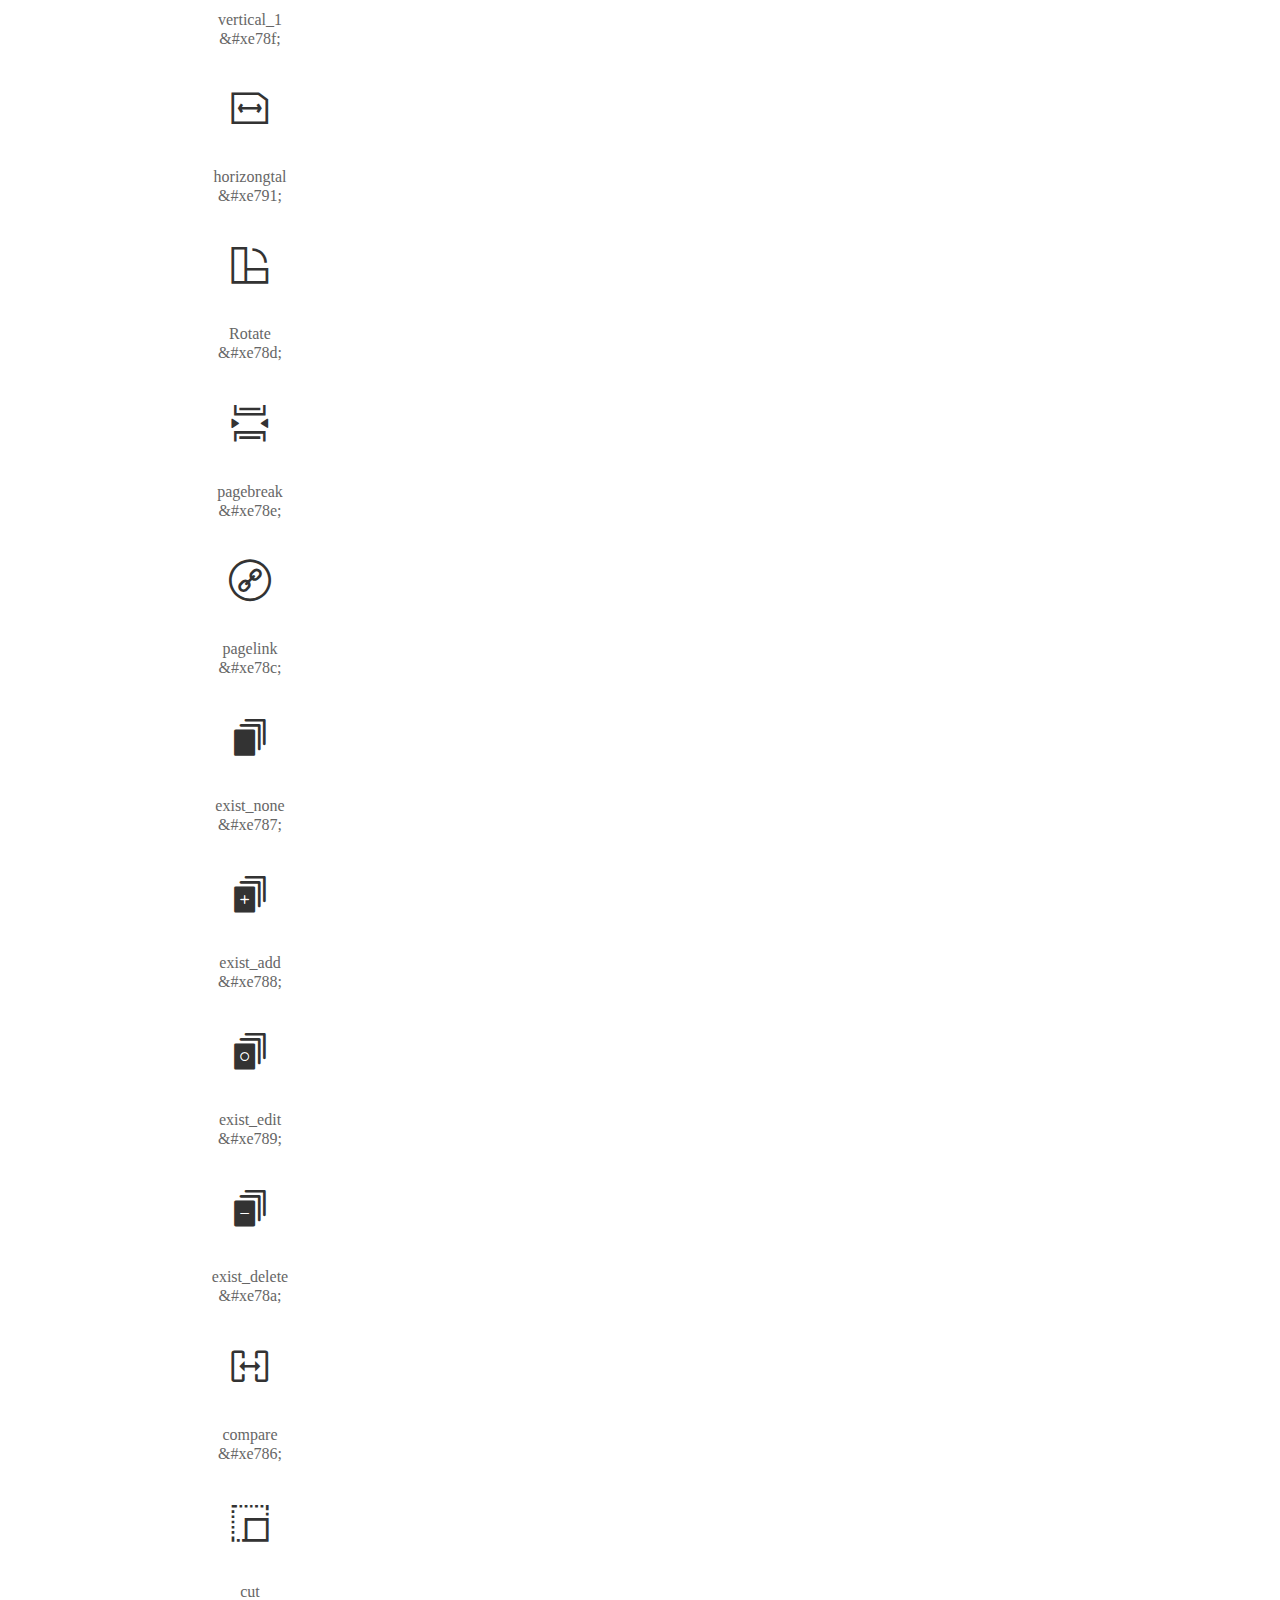
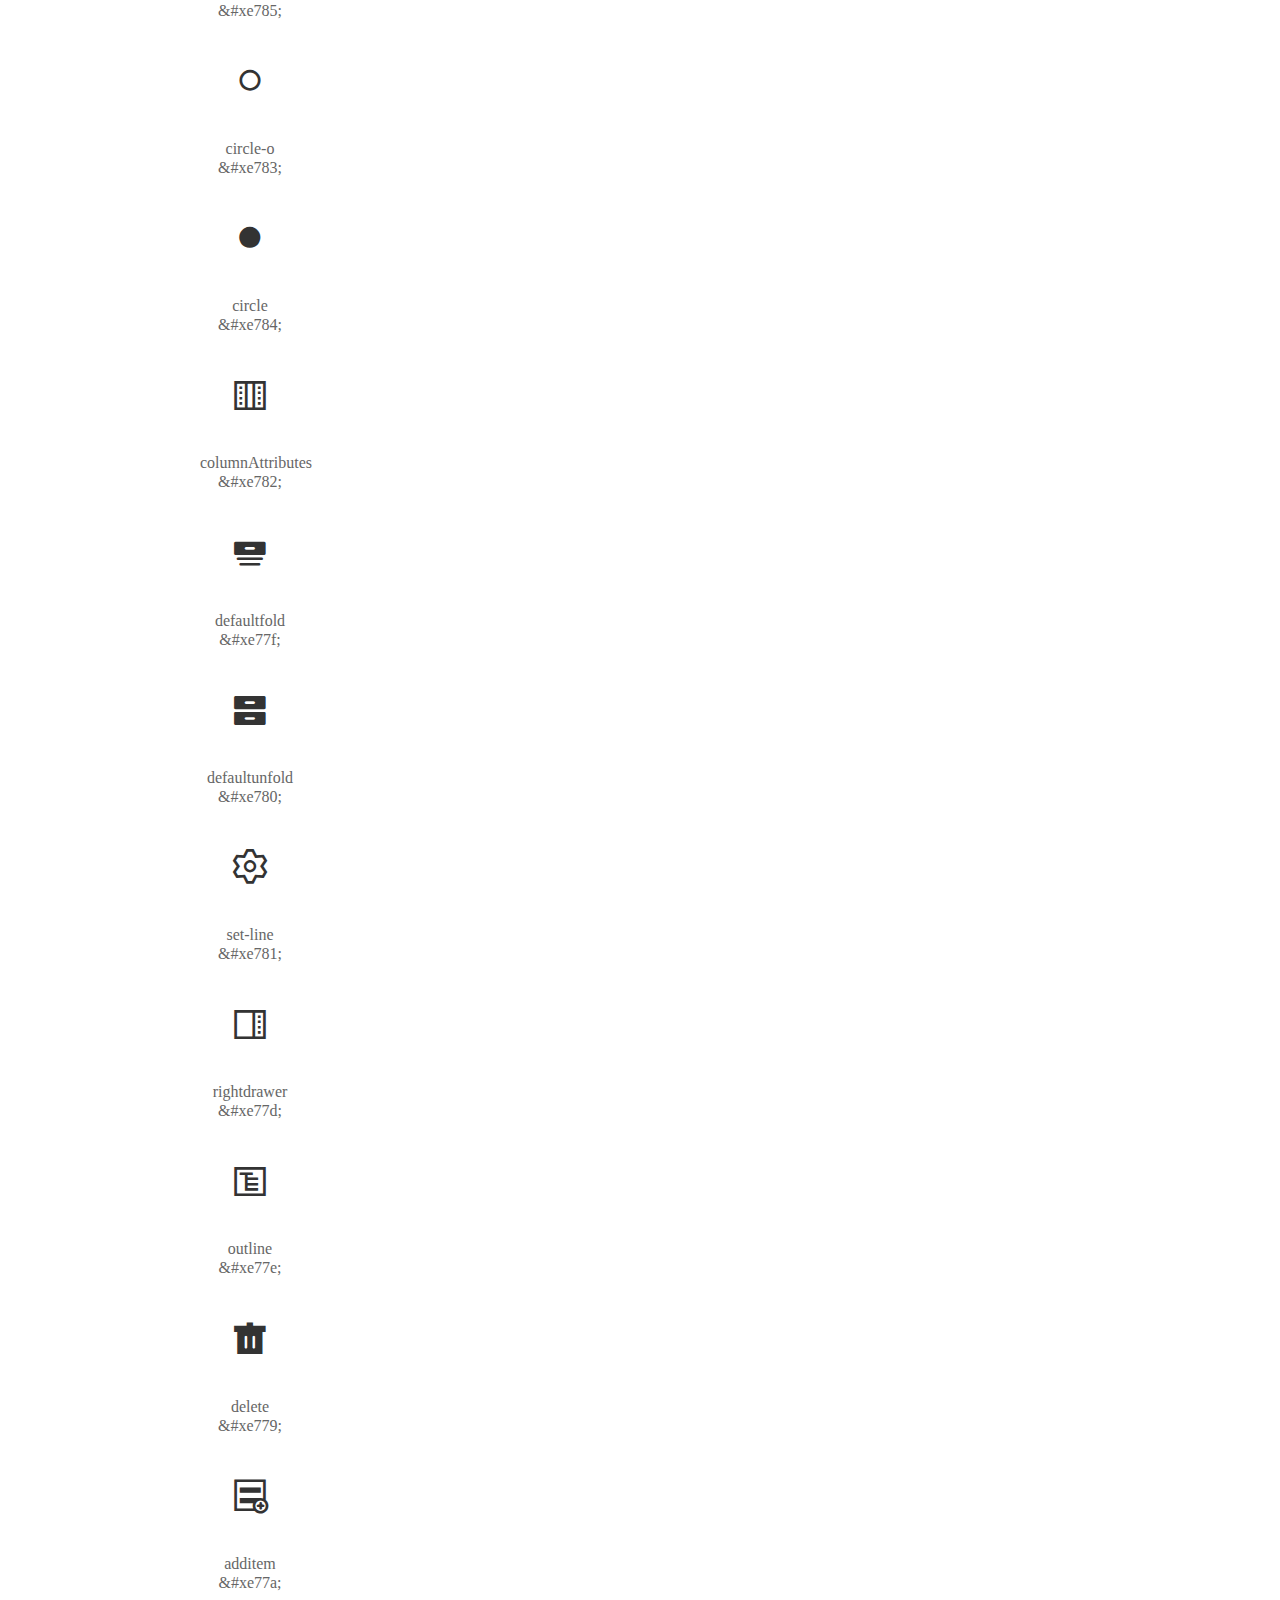
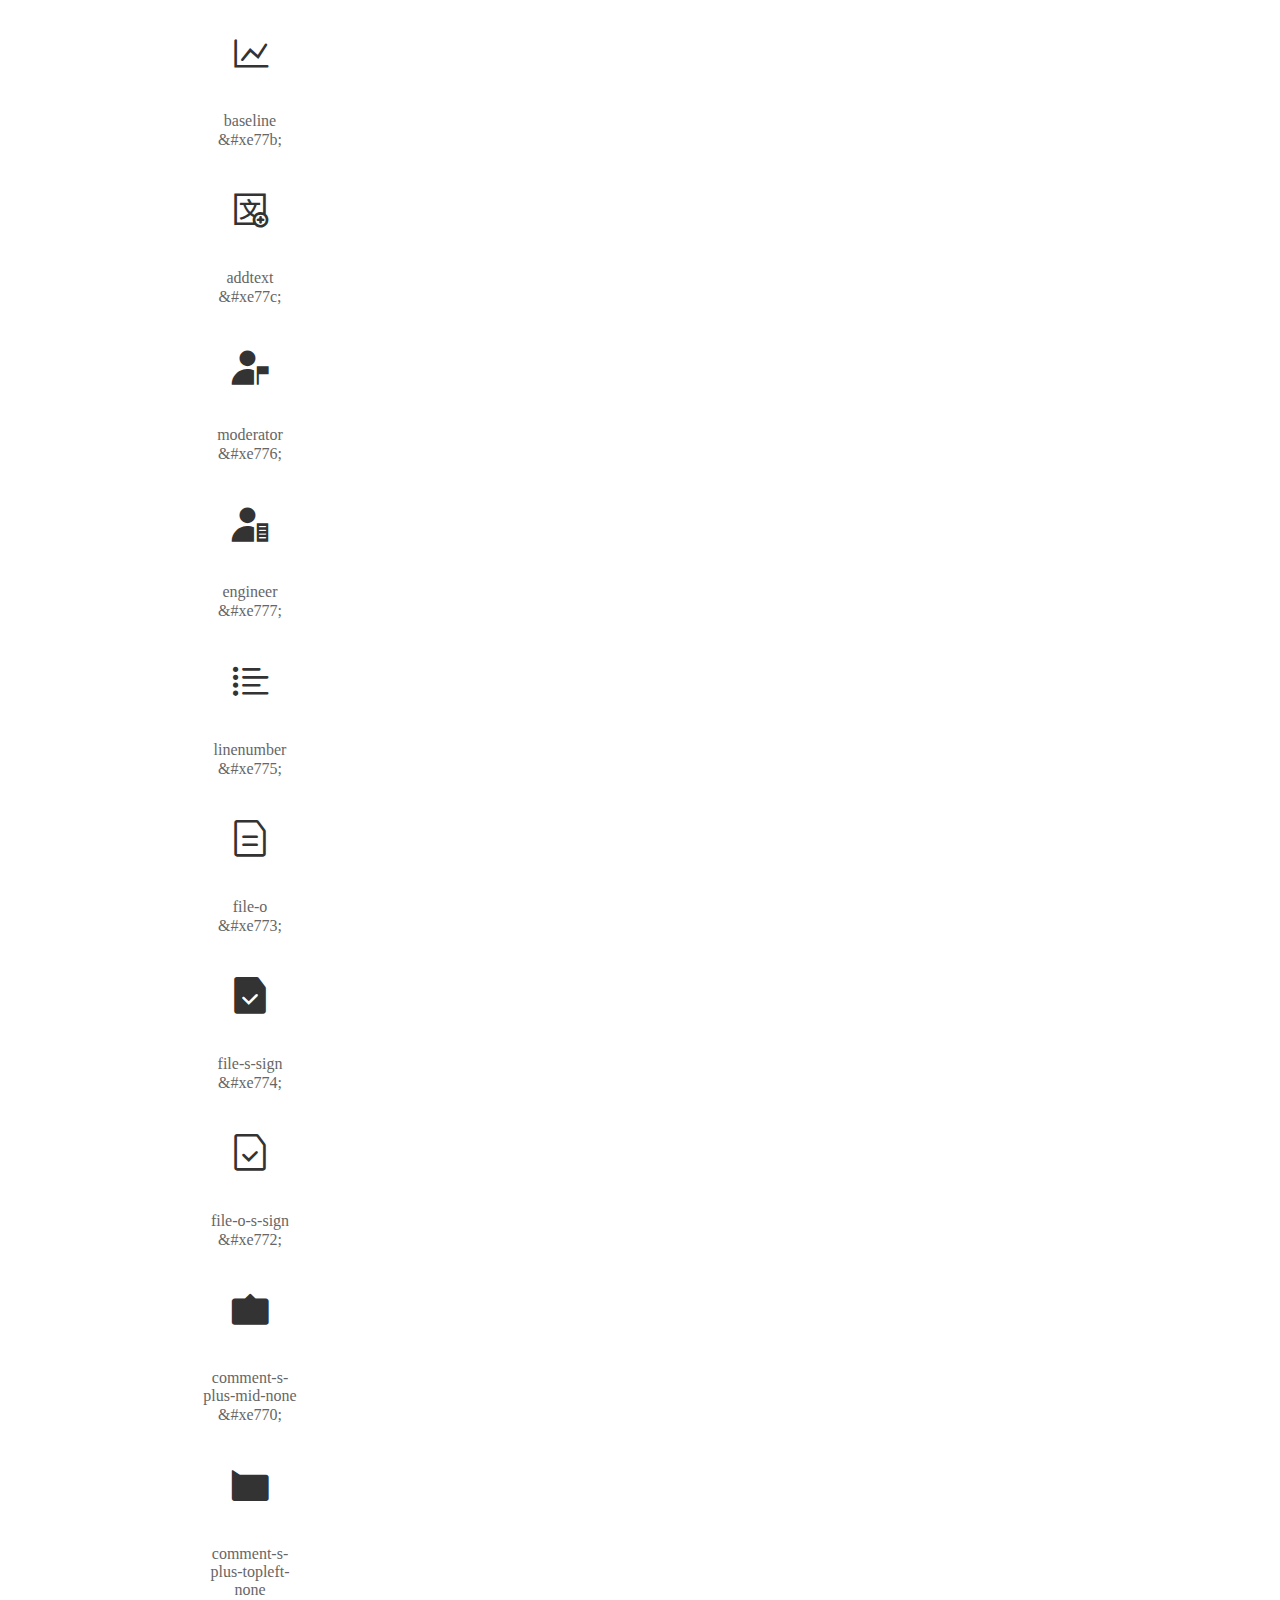
==== commit 3d1ee9fb: "add 1 icon" ====
--- a/demo_index.html
+++ b/demo_index.html
@@ -55,6 +55,24 @@
           <ul class="icon_lists dib-box">
           
             <li class="dib">
+              <span class="icon fa">&#xe7e6;</span>
+                <div class="name">retrospectivetable</div>
+                <div class="code-name">&amp;#xe7e6;</div>
+              </li>
+          
+            <li class="dib">
+              <span class="icon fa">&#xe7e4;</span>
+                <div class="name">horseracingmap</div>
+                <div class="code-name">&amp;#xe7e4;</div>
+              </li>
+          
+            <li class="dib">
+              <span class="icon fa">&#xe7e5;</span>
+                <div class="name">bubblemap</div>
+                <div class="code-name">&amp;#xe7e5;</div>
+              </li>
+          
+            <li class="dib">
               <span class="icon fa">&#xe7de;</span>
                 <div class="name">citation</div>
                 <div class="code-name">&amp;#xe7de;</div>
@@ -3366,12 +3384,12 @@
 <pre><code class="language-css"
 >@font-face {
   font-family: 'fa';
-  src: url('iconfont.eot?t=1652433249330'); /* IE9 */
-  src: url('iconfont.eot?t=1652433249330#iefix') format('embedded-opentype'), /* IE6-IE8 */
-       url('iconfont.woff2?t=1652433249330') format('woff2'),
-       url('iconfont.woff?t=1652433249330') format('woff'),
-       url('iconfont.ttf?t=1652433249330') format('truetype'),
-       url('iconfont.svg?t=1652433249330#fa') format('svg');
+  src: url('iconfont.eot?t=1653466677902'); /* IE9 */
+  src: url('iconfont.eot?t=1653466677902#iefix') format('embedded-opentype'), /* IE6-IE8 */
+       url('iconfont.woff2?t=1653466677902') format('woff2'),
+       url('iconfont.woff?t=1653466677902') format('woff'),
+       url('iconfont.ttf?t=1653466677902') format('truetype'),
+       url('iconfont.svg?t=1653466677902#fa') format('svg');
 }
 </code></pre>
           <h3 id="-iconfont-">第二步：定义使用 iconfont 的样式</h3>
@@ -3396,6 +3414,33 @@
       </div>
       <div class="content font-class">
         <ul class="icon_lists dib-box">
+          
+          <li class="dib">
+            <span class="icon fa fa-retrospectivetable"></span>
+            <div class="name">
+              retrospectivetable
+            </div>
+            <div class="code-name">.fa-retrospectivetable
+            </div>
+          </li>
+          
+          <li class="dib">
+            <span class="icon fa fa-horseracingmap"></span>
+            <div class="name">
+              horseracingmap
+            </div>
+            <div class="code-name">.fa-horseracingmap
+            </div>
+          </li>
+          
+          <li class="dib">
+            <span class="icon fa fa-bubblemap"></span>
+            <div class="name">
+              bubblemap
+            </div>
+            <div class="code-name">.fa-bubblemap
+            </div>
+          </li>
           
           <li class="dib">
             <span class="icon fa fa-citation"></span>
@@ -8364,6 +8409,30 @@
       </div>
       <div class="content symbol">
           <ul class="icon_lists dib-box">
+          
+            <li class="dib">
+                <svg class="icon svg-icon" aria-hidden="true">
+                  <use xlink:href="#fa-retrospectivetable"></use>
+                </svg>
+                <div class="name">retrospectivetable</div>
+                <div class="code-name">#fa-retrospectivetable</div>
+            </li>
+          
+            <li class="dib">
+                <svg class="icon svg-icon" aria-hidden="true">
+                  <use xlink:href="#fa-horseracingmap"></use>
+                </svg>
+                <div class="name">horseracingmap</div>
+                <div class="code-name">#fa-horseracingmap</div>
+            </li>
+          
+            <li class="dib">
+                <svg class="icon svg-icon" aria-hidden="true">
+                  <use xlink:href="#fa-bubblemap"></use>
+                </svg>
+                <div class="name">bubblemap</div>
+                <div class="code-name">#fa-bubblemap</div>
+            </li>
           
             <li class="dib">
                 <svg class="icon svg-icon" aria-hidden="true">
--- a/iconfont.css
+++ b/iconfont.css
@@ -1,11 +1,11 @@
 @font-face {
   font-family: "fa"; /* Project id 692493 */
-  src: url('iconfont.eot?t=1652433249330'); /* IE9 */
-  src: url('iconfont.eot?t=1652433249330#iefix') format('embedded-opentype'), /* IE6-IE8 */
-       url('iconfont.woff2?t=1652433249330') format('woff2'),
-       url('iconfont.woff?t=1652433249330') format('woff'),
-       url('iconfont.ttf?t=1652433249330') format('truetype'),
-       url('iconfont.svg?t=1652433249330#fa') format('svg');
+  src: url('iconfont.eot?t=1653466677902'); /* IE9 */
+  src: url('iconfont.eot?t=1653466677902#iefix') format('embedded-opentype'), /* IE6-IE8 */
+       url('iconfont.woff2?t=1653466677902') format('woff2'),
+       url('iconfont.woff?t=1653466677902') format('woff'),
+       url('iconfont.ttf?t=1653466677902') format('truetype'),
+       url('iconfont.svg?t=1653466677902#fa') format('svg');
 }
 
 .fa {
@@ -16,6 +16,18 @@
   -moz-osx-font-smoothing: grayscale;
 }
 
+.fa-retrospectivetable:before {
+  content: "\e7e6";
+}
+
+.fa-horseracingmap:before {
+  content: "\e7e4";
+}
+
+.fa-bubblemap:before {
+  content: "\e7e5";
+}
+
 .fa-citation:before {
   content: "\e7de";
 }
